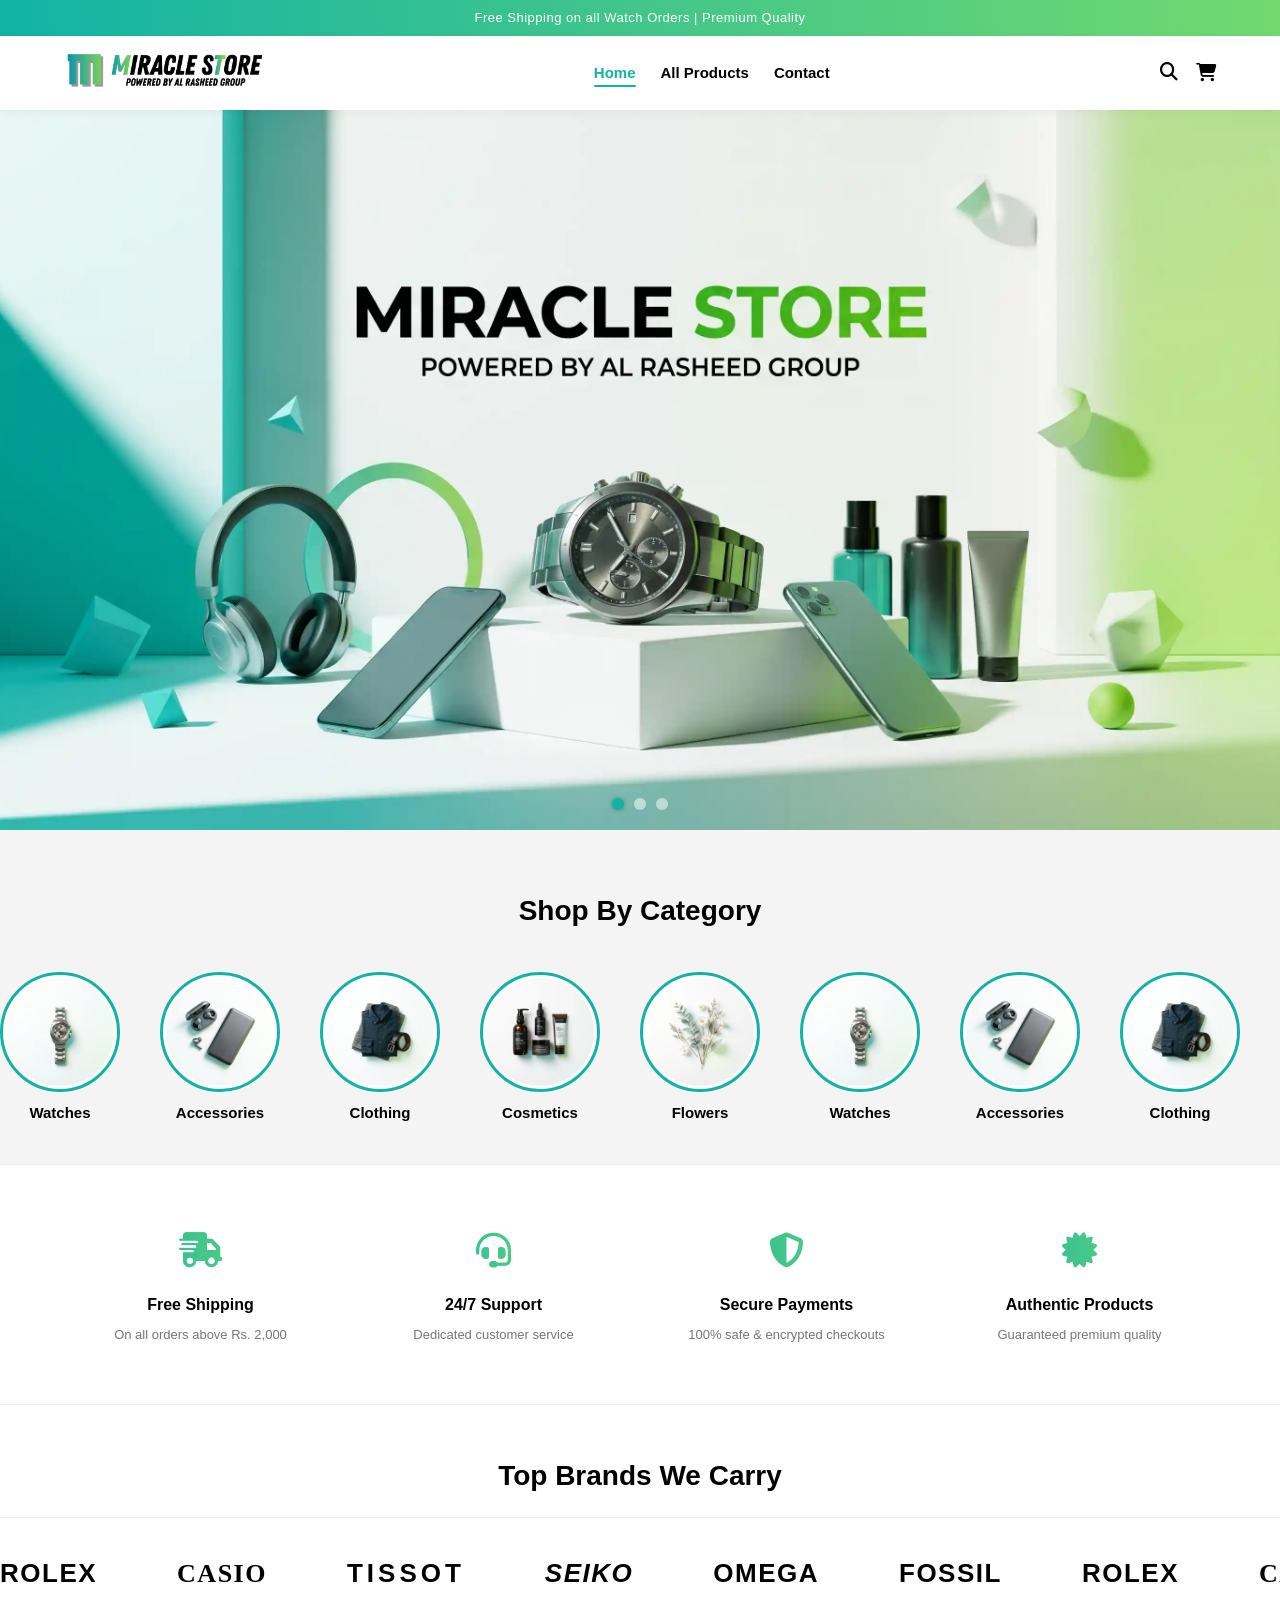
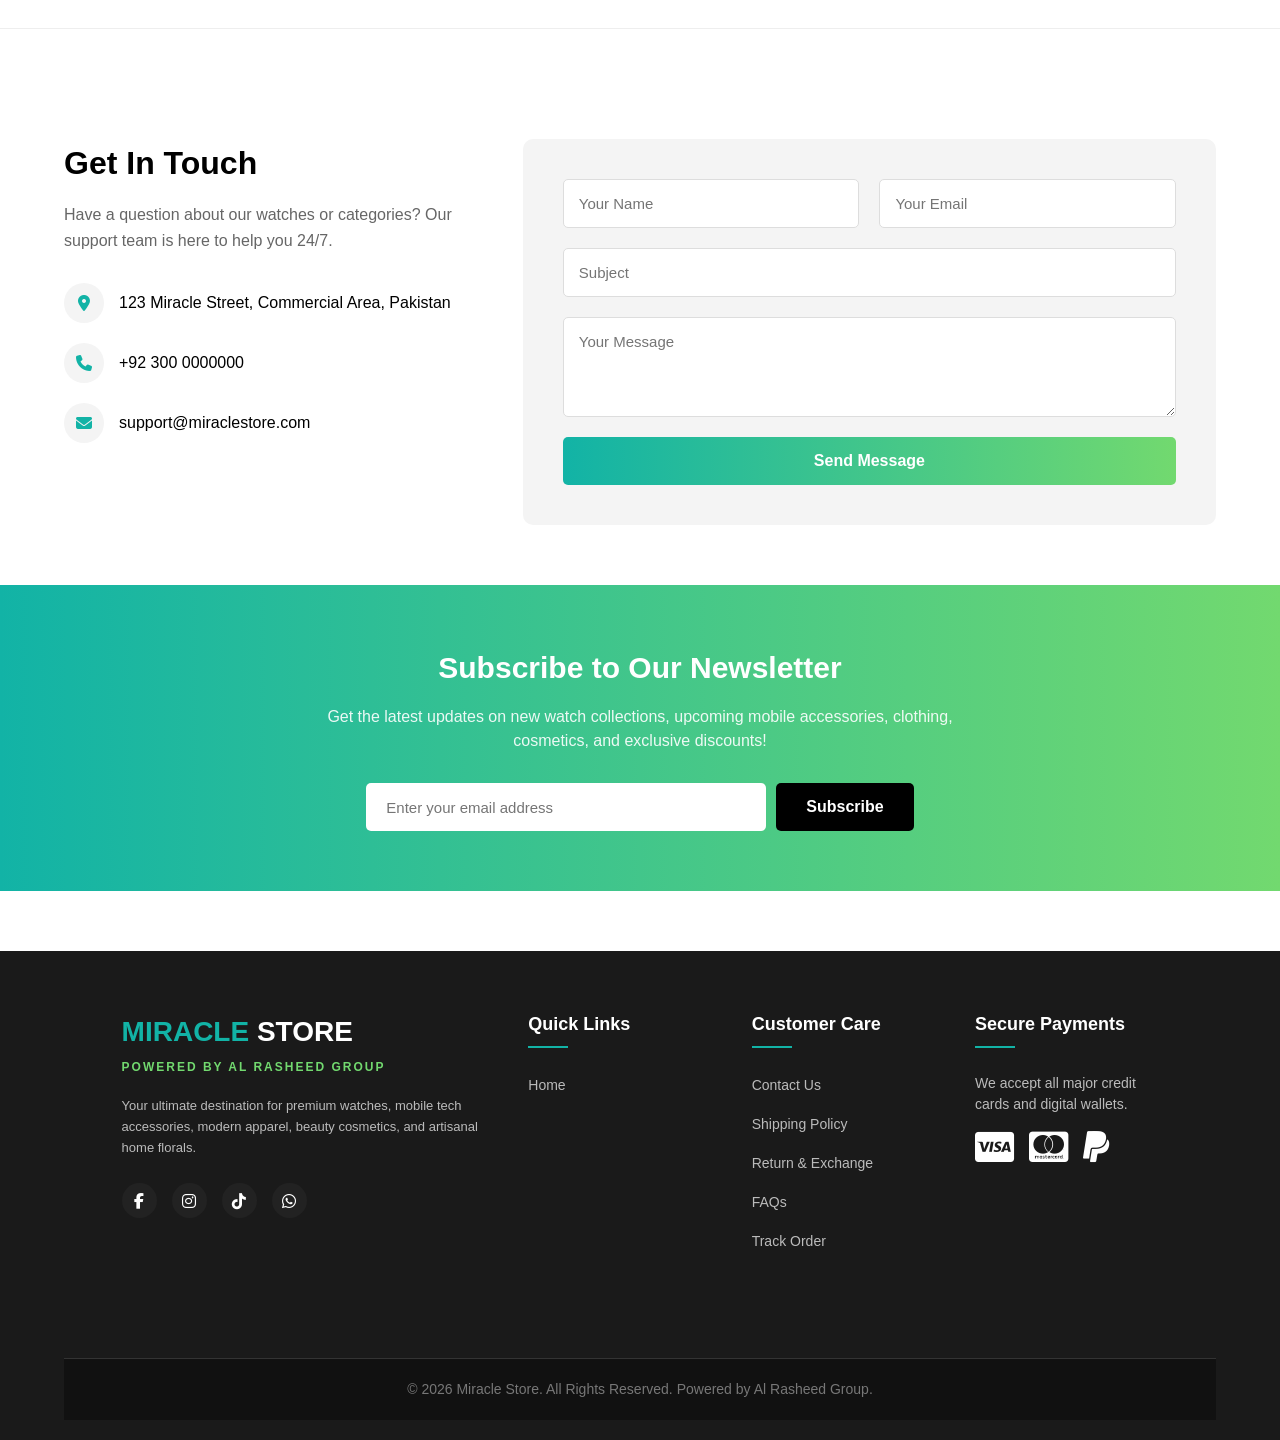
==== index.html @ 9f7359e3 "Add files via upload" ====
<!DOCTYPE html>
<html lang="en">

<head>
    <meta charset="UTF-8">
    <meta name="viewport" content="width=device-width, initial-scale=1.0">
    <title>Miracle Store - Home</title>
    <!-- FontAwesome for Icons -->
    <link rel="stylesheet" href="https://cdnjs.cloudflare.com/ajax/libs/font-awesome/6.4.0/css/all.min.css">
    <!-- Shared Styles -->
    <link rel="stylesheet" href="shared.css">

    <style>
        /* === CSS VARIABLES & RESET === */
        :root {
            --primary-teal: #12B3A6;
            --primary-lime: #72D96F;
            --black: #000000;
            --white: #FFFFFF;
            --light-grey: #f4f4f4;
        }

        * {
            margin: 0;
            padding: 0;
            box-sizing: border-box;
            font-family: 'Segoe UI', Tahoma, Geneva, Verdana, sans-serif;
        }

        html, body {
            background-color: var(--white);
            overflow-x: hidden;
            max-width: 100%;
            width: 100%;
        }

        /* === ANNOUNCEMENT BAR === */
        .announcement-bar {
            background: linear-gradient(90deg, var(--primary-teal), var(--primary-lime));
            color: var(--white);
            text-align: center;
            padding: 8px 15px;
            font-size: 13px;
            font-weight: 500;
            letter-spacing: 0.5px;
        }

        /* === HEADER === */
        header {
            display: flex;
            align-items: center;
            justify-content: space-between;
            padding: 15px 5%;
            background-color: var(--white);
            box-shadow: 0 2px 10px rgba(0, 0, 0, 0.05);
            position: sticky;
            top: 0;
            z-index: 1000;
        }

        .menu-btn {
            display: none;
            font-size: 20px;
            cursor: pointer;
            color: var(--black);
            background: none;
            border: none;
        }

        .logo-container img {
            height: 45px;
            /* Adjust height as needed */
            max-width: 100%;
            object-fit: contain;
        }

        .desktop-nav ul {
            display: flex;
            list-style: none;
            gap: 25px;
        }

        .desktop-nav a {
            text-decoration: none;
            color: var(--black);
            font-weight: 600;
            font-size: 15px;
            transition: color 0.3s ease;
        }

        .desktop-nav a:hover,
        .desktop-nav a.active {
            color: var(--primary-teal);
        }

        /* Dynamic Google Sheet Loader Styles */
        .category-section {
            display: none;
            /* Initially hide all category sections until products exist in Google Sheet */
        }

        .category-section.dyn-visible {
            display: block !important;
        }

        .dyn-nav-hidden {
            display: none !important;
        }

        .header-icons {
            display: flex;
            gap: 18px;
            font-size: 18px;
        }

        .header-icons i {
            cursor: pointer;
            transition: color 0.3s ease;
        }

        .header-icons i:hover {
            color: var(--primary-teal);
        }

        /* === SLIDING MOBILE MENU === */
        .mobile-menu-overlay {
            position: fixed;
            top: 0;
            left: 0;
            width: 100%;
            height: 100vh;
            background: rgba(0, 0, 0, 0.5);
            z-index: 1001;
            opacity: 0;
            visibility: hidden;
            pointer-events: none;
            transition: 0.3s ease;
        }

        .mobile-menu {
            position: fixed;
            top: 0;
            left: 0;
            transform: translateX(-105%);
            width: 280px;
            max-width: 85vw;
            height: 100vh;
            background: var(--white);
            z-index: 1002;
            padding: 20px;
            transition: transform 0.35s ease, visibility 0.35s;
            box-shadow: 2px 0 15px rgba(0, 0, 0, 0.1);
            visibility: hidden;
            pointer-events: none;
            overflow-y: auto;
        }

        .mobile-menu.active {
            transform: translateX(0);
            visibility: visible;
            pointer-events: auto;
        }

        .mobile-menu-overlay.active {
            opacity: 1;
            visibility: visible;
            pointer-events: auto;
        }

        .close-menu {
            text-align: right;
            font-size: 24px;
            cursor: pointer;
            margin-bottom: 30px;
            color: var(--black);
        }

        .mobile-nav ul {
            list-style: none;
        }

        .mobile-nav ul li {
            margin-bottom: 20px;
        }

        .mobile-nav ul li a {
            text-decoration: none;
            color: var(--black);
            font-size: 18px;
            font-weight: 500;
            display: block;
        }

        /* === HERO SECTION (16:9 Slider) === */
        .hero-section {
            width: 100%;
            aspect-ratio: 16 / 9;
            /* Ensures strict 16:9 ratio on all devices */
            position: relative;
            overflow: hidden;
        }

        .slider-track {
            display: flex;
            width: 300%;
            /* 3 banners = 300% */
            height: 100%;
            transition: transform 0.6s ease-in-out;
        }

        .slide {
            width: 33.333%;
            /* 100% / 3 */
            height: 100%;
        }

        .slide img {
            width: 100%;
            height: 100%;
            object-fit: cover;
            /* Prevents stretching */
        }

        /* Slider Indicators (Dots) */
        .slider-dots {
            position: absolute;
            bottom: 20px;
            left: 50%;
            transform: translateX(-50%);
            display: flex;
            gap: 10px;
        }

        .dot {
            width: 12px;
            height: 12px;
            background: rgba(255, 255, 255, 0.5);
            border-radius: 50%;
            cursor: pointer;
            transition: background 0.3s ease;
        }

        .dot.active {
            background: var(--primary-teal);
            box-shadow: 0 0 5px rgba(0, 0, 0, 0.3);
        }

        /* === RESPONSIVE DESIGN (MOBILE) === */
        @media (max-width: 768px) {
            .desktop-nav {
                display: none;
            }

            .menu-btn {
                display: block;
            }

            .header-icons {
                gap: 15px;
            }

            header {
                padding: 15px 20px;
            }

            .logo-container img {
                height: 35px;
                /* Smaller logo for mobile */
            }

            /* Hero slider dots adjusted for mobile */
            .slider-dots {
                bottom: 10px;
            }

            .dot {
                width: 8px;
                height: 8px;
            }
        }
    </style>
</head>

<body>

    <!-- ANNOUNCEMENT BAR -->
    <div class="announcement-bar">
        Free Shipping on all Watch Orders | Premium Quality
    </div>

    <!-- MAIN HEADER -->
    <header>
        <!-- Mobile Menu Button -->
        <button class="menu-btn" onclick="toggleMenu()">
            <i class="fa-solid fa-bars"></i>
        </button>

        <!-- Logo Area (Image Only) -->
        <div class="logo-container">
            <a href="index.html">
                <img src="media/logo.webp" fetchpriority="high" alt="Miracle Store Logo">
            </a>
        </div>

        <!-- Desktop Navigation -->
        <nav class="desktop-nav">
            <ul>
                <li><a href="index.html" class="active">Home</a></li>
                <li><a href="catalog.html">All Products</a></li>
                <li class="dyn-nav-hidden"><a href="#watches-section">Watches</a></li>
                <li class="dyn-nav-hidden"><a href="#accessories-section">Accessories</a></li>
                <li class="dyn-nav-hidden"><a href="#clothing-section">Clothing</a></li>
                <li class="dyn-nav-hidden"><a href="#cosmetics-section">Cosmetics</a></li>
                <li class="dyn-nav-hidden"><a href="#flowers-section">Flowers</a></li>
                <li><a href="#contact">Contact</a></li>
            </ul>
        </nav>

        <!-- Header Icons -->
        <div class="header-icons">
            <a href="catalog.html" title="Search Catalog"><i class="fa-solid fa-magnifying-glass"></i></a>
            <div class="header-cart-wrap" onclick="toggleCart()" title="Shopping Cart">
                <i class="fa-solid fa-cart-shopping"></i>
                <span class="cart-badge-count" id="headerCartCount" style="display:none;">0</span>
            </div>
        </div>
    </header>

    <!-- SLIDING MOBILE MENU -->
    <div class="mobile-menu-overlay" onclick="toggleMenu()"></div>
    <div class="mobile-menu">
        <div class="close-menu" onclick="toggleMenu()">
            <h4>Miracle Store</h4>
            <i class="fa-solid fa-xmark"></i>
        </div>
        <nav class="mobile-nav">
            <ul>
                <li><a href="index.html" onclick="toggleMenu()">Home</a></li>
                <li><a href="catalog.html" onclick="toggleMenu()">All Products</a></li>
                <li class="dyn-nav-hidden"><a href="#watches-section" onclick="toggleMenu()">Watches</a></li>
                <li class="dyn-nav-hidden"><a href="#accessories-section" onclick="toggleMenu()">Accessories</a></li>
                <li class="dyn-nav-hidden"><a href="#clothing-section" onclick="toggleMenu()">Clothing</a></li>
                <li class="dyn-nav-hidden"><a href="#cosmetics-section" onclick="toggleMenu()">Cosmetics</a></li>
                <li class="dyn-nav-hidden"><a href="#flowers-section" onclick="toggleMenu()">Flowers & Decor</a></li>
                <li><a href="#contact" onclick="toggleMenu()">Contact Us</a></li>
            </ul>
        </nav>
    </div>

    <!-- HERO SECTION (16:9 Slider) -->
    <section class="hero-section">
        <div class="slider-track" id="sliderTrack">
            <!-- Banner 1 -->
            <div class="slide">
                <img src="media/banner_1.webp" fetchpriority="high" alt="Premium Watches Banner 1">
            </div>
            <!-- Banner 2 -->
            <div class="slide">
                <img src="media/banner_2.webp" fetchpriority="high" alt="Luxury Watches Banner 2">
            </div>
            <!-- Banner 3 -->
            <div class="slide">
                <img src="media/banner_3.webp" fetchpriority="high" alt="Classic Watches Banner 3">
            </div>
        </div>

        <!-- Slider Navigation Dots -->
        <div class="slider-dots">
            <span class="dot active" onclick="goToSlide(0)"></span>
            <span class="dot" onclick="goToSlide(1)"></span>
            <span class="dot" onclick="goToSlide(2)"></span>
        </div>
    </section>

    <!-- JAVASCRIPT -->
    <script>
        // --- Mobile Sliding Menu Logic ---
        function toggleMenu() {
            const menu = document.querySelector('.mobile-menu');
            const overlay = document.querySelector('.mobile-menu-overlay');
            menu.classList.toggle('active');
            overlay.classList.toggle('active');
        }

        // --- Hero Slider Logic ---
        const track = document.getElementById('sliderTrack');
        const dots = document.querySelectorAll('.dot');
        let currentSlide = 0;
        const totalSlides = 3;

        function updateSlider() {
            // Move track
            track.style.transform = `translateX(-${currentSlide * 33.333}%)`;

            // Update dots
            dots.forEach(dot => dot.classList.remove('active'));
            dots[currentSlide].classList.add('active');
        }

        function nextSlide() {
            currentSlide = (currentSlide + 1) % totalSlides;
            updateSlider();
        }

        // Manual dot click
        function goToSlide(index) {
            currentSlide = index;
            updateSlider();
            resetTimer(); // Reset auto-slide timer if user clicks manually
        }

        // Auto sliding every 4 seconds
        let slideInterval = setInterval(nextSlide, 4000);

        function resetTimer() {
            clearInterval(slideInterval);
            slideInterval = setInterval(nextSlide, 4000);
        }
    </script>
    <!-- ==========================================
     PART 2: SLIDING CART, CATEGORIES & PRODUCTS
     (Paste this HTML directly below Part 1 Hero Section)
     ========================================== -->

    <!-- SLIDING CART DRAWER -->
    <div class="cart-overlay" id="cartOverlay" onclick="toggleCart()"></div>
    <div class="sliding-cart" id="slidingCart">
        <div class="cart-header">
            <div class="cart-header-title">
                <i class="fa-solid fa-bag-shopping" style="color:var(--primary-teal);"></i>
                <h3>Shopping Cart</h3>
                <span class="cart-count-pill" id="cartHeaderCount">0</span>
            </div>
            <i class="fa-solid fa-xmark close-cart" onclick="toggleCart()"></i>
        </div>
        <div class="cart-items" id="cartItemsContainer">
            <!-- Rendered dynamically via cart.js -->
        </div>
        <div class="cart-footer" id="cartFooter">
            <div class="cart-summary-box">
                <div class="cart-summary-row">
                    <span>Subtotal:</span>
                    <strong id="cartSubtotal">Rs. 0</strong>
                </div>
                <div class="cart-summary-row">
                    <span>Delivery Charges:</span>
                    <span id="cartDelivery">Rs. 300</span>
                </div>
                <div class="cart-summary-row cart-grand-total">
                    <span>Grand Total:</span>
                    <strong id="cartGrandTotal">Rs. 300</strong>
                </div>
            </div>
            <a href="checkout.html" class="checkout-btn" id="cartCheckoutBtn">
                <span>Proceed to Checkout</span>
                <i class="fa-solid fa-arrow-right"></i>
            </a>
            <button type="button" class="continue-shopping-btn" onclick="toggleCart()">Continue Shopping</button>
        </div>
    </div>

    <!-- SHOP BY CATEGORY (Looping Marquee) -->
    <section class="categories-section">
        <h2 class="section-title">Shop By Category</h2>
        <div class="marquee-container">
            <div class="marquee-track">
                <!-- Original Items -->
                <div class="category-item"
                    onclick="document.getElementById('watches-section').scrollIntoView({behavior: 'smooth'})">
                    <div class="cat-circle"><img src="media/cat_1.webp" fetchpriority="high" alt="Watches"></div>
                    <span>Watches</span>
                </div>
                <div class="category-item"
                    onclick="document.getElementById('accessories-section').scrollIntoView({behavior: 'smooth'})">
                    <div class="cat-circle"><img src="media/cat_2.webp" fetchpriority="high" alt="Mobile Accessories">
                    </div>
                    <span>Accessories</span>
                </div>
                <div class="category-item"
                    onclick="document.getElementById('clothing-section').scrollIntoView({behavior: 'smooth'})">
                    <div class="cat-circle"><img src="media/cat_3.webp" fetchpriority="high" alt="Women's Clothing">
                    </div>
                    <span>Clothing</span>
                </div>
                <div class="category-item"
                    onclick="document.getElementById('cosmetics-section').scrollIntoView({behavior: 'smooth'})">
                    <div class="cat-circle"><img src="media/cat_4.webp" fetchpriority="high" alt="Cosmetics"></div>
                    <span>Cosmetics</span>
                </div>
                <div class="category-item"
                    onclick="document.getElementById('flowers-section').scrollIntoView({behavior: 'smooth'})">
                    <div class="cat-circle"><img src="media/cat_5.webp" fetchpriority="high" alt="Artificial Flowers">
                    </div>
                    <span>Flowers</span>
                </div>

                <!-- Duplicated Items for Seamless Loop -->
                <div class="category-item"
                    onclick="document.getElementById('watches-section').scrollIntoView({behavior: 'smooth'})">
                    <div class="cat-circle"><img src="media/cat_1.webp" fetchpriority="high" alt="Watches"></div>
                    <span>Watches</span>
                </div>
                <div class="category-item"
                    onclick="document.getElementById('accessories-section').scrollIntoView({behavior: 'smooth'})">
                    <div class="cat-circle"><img src="media/cat_2.webp" fetchpriority="high" alt="Mobile Accessories">
                    </div>
                    <span>Accessories</span>
                </div>
                <div class="category-item"
                    onclick="document.getElementById('clothing-section').scrollIntoView({behavior: 'smooth'})">
                    <div class="cat-circle"><img src="media/cat_3.webp" fetchpriority="high" alt="Women's Clothing">
                    </div>
                    <span>Clothing</span>
                </div>
                <div class="category-item"
                    onclick="document.getElementById('cosmetics-section').scrollIntoView({behavior: 'smooth'})">
                    <div class="cat-circle"><img src="media/cat_4.webp" fetchpriority="high" alt="Cosmetics"></div>
                    <span>Cosmetics</span>
                </div>
                <div class="category-item"
                    onclick="document.getElementById('flowers-section').scrollIntoView({behavior: 'smooth'})">
                    <div class="cat-circle"><img src="media/cat_5.webp" fetchpriority="high" alt="Artificial Flowers">
                    </div>
                    <span>Flowers</span>
                </div>
            </div>
        </div>
    </section>

    <!-- ==========================================
     CATEGORY 1: WATCHES (NEW WATCHES ARRIVAL)
     ========================================== -->
    <section class="category-section" id="watches-section" data-category="watches">
        <div class="category-header">
            <h2 class="section-title">New Watches Arrival</h2>
            <p class="section-subtitle">Discover our handpicked collection of masterfully engineered luxury timepieces.
            </p>
        </div>
        <div class="product-grid" id="watches-grid">
            <!-- Dynamic products loaded from Google Sheet -->
        </div>

        <!-- View All Watches Button -->
        <div class="category-view-all">
            <a href="catalog.html?category=watches" class="view-all-btn">
                <span>View All Watches</span>
                <i class="fa-solid fa-arrow-right"></i>
            </a>
        </div>

        <!-- 50/50 ABOUT / PROMO SECTION - WATCHES -->
        <div class="promo-split">
            <div class="promo-image">
                <img src="media/promo.webp" alt="Elevate Your Style - Miracle Watches" loading="lazy">
            </div>
            <div class="promo-content">
                <span>Limited Edition Timepieces</span>
                <h2>Elevate Your Style with Miracle Watches</h2>
                <p>Discover our exclusive collection of luxury timepieces engineered for the modern gentleman. Built
                    with high-precision Japanese quartz movements, surgical 316L stainless steel, and scratch-resistant
                    sapphire mineral crystal, each watch seamlessly merges classic heritage with enduring distinction.
                </p>
                <button class="shop-now-btn"
                    onclick="document.getElementById('watches-section').scrollIntoView({behavior: 'smooth'})">Shop The
                    Watch Collection</button>
            </div>
        </div>
    </section>

    <!-- ==========================================
     CATEGORY 2: ACCESSORIES (NEW ACCESSORIES ARRIVAL)
     ========================================== -->
    <section class="category-section" id="accessories-section" data-category="accessories">
        <div class="category-header">
            <h2 class="section-title">New Accessories Arrival</h2>
            <p class="section-subtitle">Smart charging solutions, military-grade protection, and audio essentials for
                daily performance.</p>
        </div>
        <div class="product-grid" id="accessories-grid">
            <!-- Dynamic products loaded from Google Sheet -->
        </div>

        <!-- View All Accessories Button -->
        <div class="category-view-all">
            <a href="catalog.html?category=accessories" class="view-all-btn">
                <span>View All Accessories</span>
                <i class="fa-solid fa-arrow-right"></i>
            </a>
        </div>

        <!-- 50/50 ABOUT / PROMO SECTION - ACCESSORIES -->
        <div class="promo-split reverse">
            <div class="promo-image">
                <img src="media/about_2.webp" onerror="this.onerror=null; this.src='media/cat_2.webp';"
                    alt="Smart Tech & Mobile Accessories" loading="lazy">
            </div>
            <div class="promo-content">
                <span>Next-Gen Tech Essentials</span>
                <h2>Smart Gear Built for Daily Performance</h2>
                <p>Upgrade your digital lifestyle with our premium mobile accessories. From ultra-fast magnetic wireless
                    chargers and certified drop-tested phone cases to crystal-clear ANC earbuds, Miracle Store delivers
                    certified safety, intelligent power delivery, and ergonomic durability you can rely on every single
                    day.</p>
                <button class="shop-now-btn"
                    onclick="document.getElementById('accessories-section').scrollIntoView({behavior: 'smooth'})">Explore
                    Accessories</button>
            </div>
        </div>
    </section>

    <!-- ==========================================
     CATEGORY 3: CLOTHING (NEW CLOTHING ARRIVAL)
     ========================================== -->
    <section class="category-section" id="clothing-section" data-category="clothing">
        <div class="category-header">
            <h2 class="section-title">New Clothing Arrival</h2>
            <p class="section-subtitle">Luxury embroidered 3-piece unstitched collections, pure silk dupattas, and
                timeless eastern elegance.</p>
        </div>
        <div class="product-grid" id="clothing-grid">
            <!-- Dynamic products loaded from Google Sheet -->
        </div>

        <!-- View All Clothing Button -->
        <div class="category-view-all">
            <a href="catalog.html?category=clothing" class="view-all-btn">
                <span>View All Clothing</span>
                <i class="fa-solid fa-arrow-right"></i>
            </a>
        </div>

        <!-- 50/50 ABOUT / PROMO SECTION - CLOTHING -->
        <div class="promo-split">
            <div class="promo-image">
                <img src="media/about_3.webp" alt="Luxury Women's Eastern Wear" loading="lazy">
            </div>
            <div class="promo-content">
                <span>Luxury Women's Eastern Wear</span>
                <h2>Timeless Grace & Intricate Handcrafted Embroidery</h2>
                <p>Immerse yourself in sheer luxury with Miracle Store's exclusive women's eastern wear collection.
                    Featuring pure premium lawn, organza detailing, fine resham embroidery, and lustrous digital silk
                    dupattas, each ensemble is crafted to celebrate traditional grace with contemporary allure. Perfect
                    for festive celebrations, weddings, and formal gatherings.</p>
                <button class="shop-now-btn"
                    onclick="document.getElementById('clothing-section').scrollIntoView({behavior: 'smooth'})">Explore
                    Women's Collection</button>
            </div>
        </div>
    </section>

    <!-- ==========================================
     CATEGORY 4: COSMETICS (NEW COSMETICS ARRIVAL)
     ========================================== -->
    <section class="category-section" id="cosmetics-section" data-category="cosmetics">
        <div class="category-header">
            <h2 class="section-title">New Cosmetics Arrival</h2>
            <p class="section-subtitle">Dermatologically tested formulations, active botanical serums, and radiant
                beauty essentials.</p>
        </div>
        <div class="product-grid" id="cosmetics-grid">
            <!-- Dynamic products loaded from Google Sheet -->
        </div>

        <!-- View All Cosmetics Button -->
        <div class="category-view-all">
            <a href="catalog.html?category=cosmetics" class="view-all-btn">
                <span>View All Cosmetics</span>
                <i class="fa-solid fa-arrow-right"></i>
            </a>
        </div>

        <!-- 50/50 ABOUT / PROMO SECTION - COSMETICS -->
        <div class="promo-split reverse">
            <div class="promo-image">
                <img src="media/about_4.webp" onerror="this.onerror=null; this.src='media/cat_4.webp';"
                    alt="Radiant Skincare & Cosmetics" loading="lazy">
            </div>
            <div class="promo-content">
                <span>Dermatologist-Approved Formulas</span>
                <h2>Pure Radiance & Rejuvenating Skincare</h2>
                <p>Unveil your most luminous complexion with our botanical beauty and skincare formulations. Packed with
                    hyaluronic acid, active vitamin C serums, and deep hydrators, our paraben-free products nourish,
                    protect, and enhance your natural glow with weightless, all-day confidence.</p>
                <button class="shop-now-btn"
                    onclick="document.getElementById('cosmetics-section').scrollIntoView({behavior: 'smooth'})">Explore
                    Cosmetics</button>
            </div>
        </div>
    </section>

    <!-- ==========================================
     CATEGORY 5: FLOWERS & DECOR (NEW FLOWERS ARRIVAL)
     ========================================== -->
    <section class="category-section" id="flowers-section" data-category="flowers">
        <div class="category-header">
            <h2 class="section-title">New Flowers & Decor Arrival</h2>
            <p class="section-subtitle">Everlasting real-touch artificial floral arrangements and handcrafted artisanal
                home decor.</p>
        </div>
        <div class="product-grid" id="flowers-grid">
            <!-- Dynamic products loaded from Google Sheet -->
        </div>

        <!-- View All Flowers Button -->
        <div class="category-view-all">
            <a href="catalog.html?category=flowers" class="view-all-btn">
                <span>View All Flowers</span>
                <i class="fa-solid fa-arrow-right"></i>
            </a>
        </div>

        <!-- 50/50 ABOUT / PROMO SECTION - FLOWERS & DECOR -->
        <div class="promo-split">
            <div class="promo-image">
                <img src="media/about_5.jpg" onerror="this.onerror=null; this.src='media/cat_5.webp';"
                    alt="Artificial Flowers & Home Decor" loading="lazy">
            </div>
            <div class="promo-content">
                <span>Everlasting Botanical Accents</span>
                <h2>Timeless Floral Beauty for Living Spaces</h2>
                <p>Transform any room into an inviting sanctuary with Miracle Store's lifelike artificial floral
                    arrangements and artisan home decor. Crafted with real-touch silks and vibrant botanical gradients,
                    our blooms provide everlasting beauty with zero watering, no wilting, and hypoallergenic perfection
                    for homes and offices.</p>
                <button class="shop-now-btn"
                    onclick="document.getElementById('flowers-section').scrollIntoView({behavior: 'smooth'})">Explore
                    Home Florals</button>
            </div>
        </div>
    </section>

    <!-- ==========================================
     PART 2 CSS (Add this inside your <style> tag)
     ========================================== -->
    <style>
        /* Section Titles */
        .section-title {
            text-align: center;
            margin: 40px 0 20px;
            font-size: 28px;
            font-weight: 700;
            color: var(--black);
        }

        /* SLIDING CART DRAWER */
        .cart-overlay {
            position: fixed;
            top: 0;
            left: 0;
            width: 100%;
            height: 100vh;
            background: rgba(0, 0, 0, 0.5);
            z-index: 1999;
            opacity: 0;
            visibility: hidden;
            pointer-events: none;
            transition: 0.3s ease;
        }

        .cart-overlay.active {
            opacity: 1;
            visibility: visible;
            pointer-events: auto;
        }

        .sliding-cart {
            position: fixed;
            top: 0;
            right: 0;
            transform: translateX(105%);
            width: 380px;
            max-width: 90vw;
            height: 100vh;
            background: var(--white);
            z-index: 2000;
            box-shadow: -2px 0 15px rgba(0, 0, 0, 0.1);
            transition: transform 0.35s ease, visibility 0.35s;
            display: flex;
            flex-direction: column;
            visibility: hidden;
            pointer-events: none;
        }

        .sliding-cart.active {
            transform: translateX(0);
            visibility: visible;
            pointer-events: auto;
        }

        .cart-header {
            display: flex;
            justify-content: space-between;
            align-items: center;
            padding: 20px;
            border-bottom: 1px solid #eee;
        }

        .close-cart {
            font-size: 20px;
            cursor: pointer;
            color: var(--black);
        }

        .cart-items {
            flex: 1;
            padding: 20px;
            overflow-y: auto;
        }

        .cart-footer {
            padding: 20px;
            border-top: 1px solid #eee;
        }

        .checkout-btn {
            width: 100%;
            padding: 12px;
            background: linear-gradient(90deg, var(--primary-teal), var(--primary-lime));
            color: var(--white);
            border: none;
            font-size: 16px;
            font-weight: 600;
            cursor: pointer;
            border-radius: 5px;
        }

        /* Dynamic Cart Item styling */
        .cart-item-row {
            display: flex;
            align-items: center;
            gap: 15px;
            margin-bottom: 15px;
            border-bottom: 1px solid #f4f4f4;
            padding-bottom: 10px;
        }

        .cart-item-img {
            width: 60px;
            height: 60px;
            object-fit: cover;
            border-radius: 5px;
        }

        .cart-item-details h5 {
            font-size: 14px;
            margin-bottom: 5px;
        }

        .cart-item-details p {
            font-size: 14px;
            font-weight: bold;
            color: var(--primary-teal);
        }

        /* SHOP BY CATEGORY (Looping Marquee) */
        .categories-section {
            padding: 20px 0;
            background-color: var(--light-grey);
            overflow: hidden;
        }

        .marquee-container {
            width: 100%;
            overflow: hidden;
            white-space: nowrap;
            padding: 20px 0;
        }

        .marquee-track {
            display: inline-flex;
            gap: 40px;
            animation: scrollMarquee 15s linear infinite;
        }

        .marquee-container:hover .marquee-track {
            animation-play-state: paused;
        }

        .category-item {
            display: flex;
            flex-direction: column;
            align-items: center;
            cursor: pointer;
        }

        .cat-circle {
            width: 120px;
            height: 120px;
            border-radius: 50%;
            overflow: hidden;
            border: 3px solid var(--primary-teal);
            padding: 3px;
            background: var(--white);
            margin-bottom: 10px;
            transition: transform 0.3s;
        }

        .cat-circle img {
            width: 100%;
            height: 100%;
            object-fit: cover;
            border-radius: 50%;
        }

        .category-item:hover .cat-circle {
            transform: scale(1.05);
        }

        .category-item span {
            font-weight: 600;
            font-size: 15px;
            color: var(--black);
        }

        @keyframes scrollMarquee {
            0% {
                transform: translateX(0);
            }

            100% {
                transform: translateX(-50%);
            }

            /* Scrolls exactly half to loop perfectly */
        }

        /* CATEGORY SHOWCASE & PRODUCT GRID (4 on PC, 2 on Mobile) */
        .category-section,
        .featured-products {
            padding: 45px 5% 15px;
            background-color: var(--white);
        }

        .category-section:nth-of-type(even) {
            background-color: #fbfcfc;
        }

        .category-header {
            text-align: center;
            margin-bottom: 30px;
        }

        .category-header .section-title {
            margin: 0 0 10px 0;
            font-size: 28px;
            font-weight: 700;
            color: var(--black);
            position: relative;
            display: inline-block;
        }

        .category-header .section-title::after {
            content: '';
            display: block;
            width: 45px;
            height: 3px;
            background: linear-gradient(90deg, var(--primary-teal), var(--primary-lime));
            margin: 8px auto 0;
            border-radius: 2px;
        }

        .category-header .section-subtitle {
            font-size: 15px;
            color: #666;
            max-width: 650px;
            margin: 0 auto;
            line-height: 1.5;
        }

        .product-grid {
            display: grid;
            grid-template-columns: repeat(4, 1fr);
            gap: 20px;
        }

        .product-card {
            background: var(--white);
            border: 1px solid #eee;
            border-radius: 8px;
            overflow: hidden;
            transition: box-shadow 0.3s ease, transform 0.3s ease;
        }

        .product-card:hover {
            box-shadow: 0 5px 15px rgba(0, 0, 0, 0.1);
            transform: translateY(-3px);
        }

        .product-image {
            width: 100%;
            aspect-ratio: 1 / 1;
            overflow: hidden;
            background: #fdfdfd;
        }

        .product-image img {
            width: 100%;
            height: 100%;
            object-fit: cover;
            transition: transform 0.5s ease;
        }

        .product-card:hover .product-image img {
            transform: scale(1.08);
        }

        .product-info {
            padding: 15px;
            text-align: center;
        }

        .product-info h4 {
            font-size: 15px;
            margin-bottom: 8px;
            color: var(--black);
            white-space: nowrap;
            overflow: hidden;
            text-overflow: ellipsis;
        }

        .product-info .price {
            color: var(--primary-teal);
            font-weight: bold;
            margin-bottom: 15px;
            font-size: 15px;
        }

        .add-to-cart-btn {
            width: 100%;
            padding: 10px;
            background: linear-gradient(90deg, var(--primary-teal), var(--primary-lime));
            color: var(--white);
            border: none;
            border-radius: 5px;
            font-weight: 600;
            cursor: pointer;
            transition: opacity 0.3s;
        }

        .add-to-cart-btn:hover {
            opacity: 0.9;
        }

        /* VIEW ALL CATEGORY BUTTON */
        .category-view-all {
            display: flex;
            justify-content: center;
            margin: 30px 0 35px;
        }

        .view-all-btn {
            display: inline-flex;
            align-items: center;
            gap: 10px;
            padding: 12px 32px;
            border: 2px solid var(--primary-teal);
            background: var(--white);
            color: var(--primary-teal);
            font-size: 15px;
            font-weight: 600;
            border-radius: 30px;
            text-decoration: none;
            transition: all 0.3s ease;
            box-shadow: 0 2px 8px rgba(18, 179, 166, 0.1);
            cursor: pointer;
        }

        .view-all-btn:hover {
            background: linear-gradient(90deg, var(--primary-teal), var(--primary-lime));
            color: var(--white);
            border-color: transparent;
            transform: translateY(-2px);
            box-shadow: 0 6px 18px rgba(18, 179, 166, 0.3);
        }

        .view-all-btn i {
            transition: transform 0.3s ease;
        }

        .view-all-btn:hover i {
            transform: translateX(4px);
        }

        /* 50/50 PROMO SPLIT SECTION (ABOUT FOR CATEGORIES) */
        .promo-split {
            display: flex;
            align-items: stretch;
            background-color: var(--light-grey);
            margin: 35px 0 15px 0;
            border-radius: 12px;
            overflow: hidden;
            border: 1px solid #ebebeb;
            box-shadow: 0 4px 15px rgba(0, 0, 0, 0.03);
            transition: transform 0.3s ease, box-shadow 0.3s ease;
        }

        .promo-split:hover {
            box-shadow: 0 8px 25px rgba(0, 0, 0, 0.06);
        }

        .promo-split.reverse {
            flex-direction: row-reverse;
        }

        .promo-image {
            flex: 1;
            width: 50%;
            min-height: 380px;
            overflow: hidden;
            background: #000;
        }

        .promo-image img {
            width: 100%;
            height: 100%;
            object-fit: cover;
            display: block;
            transition: transform 0.6s ease;
        }

        .promo-split:hover .promo-image img {
            transform: scale(1.05);
        }

        .promo-content {
            flex: 1;
            padding: 45px 7%;
            display: flex;
            flex-direction: column;
            justify-content: center;
            background: #fafbfb;
        }

        .promo-content span {
            color: var(--primary-teal);
            font-weight: 700;
            font-size: 13px;
            text-transform: uppercase;
            letter-spacing: 1.5px;
            margin-bottom: 12px;
        }

        .promo-content h2 {
            font-size: 28px;
            color: var(--black);
            margin-bottom: 15px;
            line-height: 1.3;
        }

        .promo-content p {
            color: #555;
            font-size: 15px;
            line-height: 1.7;
            margin-bottom: 25px;
        }

        .shop-now-btn {
            align-self: flex-start;
            padding: 12px 30px;
            background: linear-gradient(90deg, var(--primary-teal), var(--primary-lime));
            color: var(--white);
            border: none;
            font-size: 15px;
            font-weight: 600;
            border-radius: 30px;
            cursor: pointer;
            transition: transform 0.3s ease, box-shadow 0.3s ease;
        }

        .shop-now-btn:hover {
            transform: translateY(-2px);
            box-shadow: 0 5px 15px rgba(18, 179, 166, 0.4);
        }

        /* RESPONSIVE (MOBILE ADJUSTMENTS) */
        @media (max-width: 900px) {

            .promo-split,
            .promo-split.reverse {
                flex-direction: column !important;
                margin: 25px 0 10px 0;
            }

            .promo-image {
                width: 100%;
                min-height: 250px;
                max-height: 320px;
            }

            .promo-content {
                padding: 30px 6%;
                text-align: center;
                align-items: center;
            }

            .promo-content h2 {
                font-size: 22px;
            }

            .promo-content p {
                font-size: 14px;
            }

            .shop-now-btn {
                align-self: center;
            }
        }

        @media (max-width: 768px) {
            .product-grid {
                grid-template-columns: repeat(2, 1fr);
                /* 2 in a row for mobile */
                gap: 10px;
            }

            .cat-circle {
                width: 80px;
                height: 80px;
            }

            .category-item span {
                font-size: 13px;
            }

            .sliding-cart {
                width: 300px;
                right: -300px;
            }

            .product-info h4 {
                font-size: 14px;
            }

            .product-info .price {
                font-size: 14px;
            }

            .add-to-cart-btn {
                font-size: 13px;
                padding: 8px;
            }

            .view-all-btn {
                font-size: 14px;
                padding: 10px 25px;
            }
        }
    </style>

    <!-- ==========================================
     PART 4: TRUST BADGES & BRAND MARQUEE
     (Paste this HTML directly below Part 3)
     ========================================== -->

    <!-- TRUST BADGES SECTION -->
    <section class="trust-badges">
        <div class="badge-container">
            <!-- Badge 1 -->
            <div class="badge-item">
                <div class="badge-icon">
                    <i class="fa-solid fa-truck-fast"></i>
                </div>
                <h4>Free Shipping</h4>
                <p>On all orders above Rs. 2,000</p>
            </div>
            <!-- Badge 2 -->
            <div class="badge-item">
                <div class="badge-icon">
                    <i class="fa-solid fa-headset"></i>
                </div>
                <h4>24/7 Support</h4>
                <p>Dedicated customer service</p>
            </div>
            <!-- Badge 3 -->
            <div class="badge-item">
                <div class="badge-icon">
                    <i class="fa-solid fa-shield-halved"></i>
                </div>
                <h4>Secure Payments</h4>
                <p>100% safe & encrypted checkouts</p>
            </div>
            <!-- Badge 4 -->
            <div class="badge-item">
                <div class="badge-icon">
                    <i class="fa-solid fa-certificate"></i>
                </div>
                <h4>Authentic Products</h4>
                <p>Guaranteed premium quality</p>
            </div>
        </div>
    </section>

    <!-- BRAND LOGOS MARQUEE (UPDATED) -->
    <section class="brand-marquee-section">
        <h2 class="section-title" style="margin-top: 0;">Top Brands We Carry</h2>
        <div class="brands-marquee-container">
            <div class="brands-track">
                <!-- Text-based logos for a sharp, premium demo look -->
                <div class="brand-logo">
                    <h3>ROLEX</h3>
                </div>
                <div class="brand-logo">
                    <h3 style="font-family: 'Times New Roman', serif;">CASIO</h3>
                </div>
                <div class="brand-logo">
                    <h3 style="letter-spacing: 4px;">TISSOT</h3>
                </div>
                <div class="brand-logo">
                    <h3 style="font-style: italic;">SEIKO</h3>
                </div>
                <div class="brand-logo">
                    <h3>OMEGA</h3>
                </div>
                <div class="brand-logo">
                    <h3 style="font-weight: 900;">FOSSIL</h3>
                </div>

                <!-- Duplicated for Infinite Loop -->
                <div class="brand-logo">
                    <h3>ROLEX</h3>
                </div>
                <div class="brand-logo">
                    <h3 style="font-family: 'Times New Roman', serif;">CASIO</h3>
                </div>
                <div class="brand-logo">
                    <h3 style="letter-spacing: 4px;">TISSOT</h3>
                </div>
                <div class="brand-logo">
                    <h3 style="font-style: italic;">SEIKO</h3>
                </div>
                <div class="brand-logo">
                    <h3>OMEGA</h3>
                </div>
                <div class="brand-logo">
                    <h3 style="font-weight: 900;">FOSSIL</h3>
                </div>
            </div>
        </div>
    </section>

    <!-- ==========================================
     PART 4 CSS (Add this inside your <style> tag)
     ========================================== -->
    <style>
        /* TRUST BADGES SECTION */
        .trust-badges {
            padding: 40px 5%;
            background-color: var(--white);
            border-top: 1px solid #eee;
            border-bottom: 1px solid #eee;
            margin-bottom: 50px;
        }

        .badge-container {
            display: grid;
            grid-template-columns: repeat(4, 1fr);
            gap: 20px;
            text-align: center;
        }

        .badge-item {
            padding: 20px;
            transition: transform 0.3s ease;
        }

        .badge-item:hover {
            transform: translateY(-5px);
        }

        .badge-icon {
            font-size: 35px;
            background: linear-gradient(90deg, var(--primary-teal), var(--primary-lime));
            -webkit-background-clip: text;
            -webkit-text-fill-color: transparent;
            margin-bottom: 15px;
        }

        .badge-item h4 {
            font-size: 16px;
            color: var(--black);
            margin-bottom: 8px;
        }

        .badge-item p {
            font-size: 13px;
            color: #777;
        }

        /* BRAND LOGOS MARQUEE CSS (UPDATED) */
        .brand-marquee-section {
            padding: 0 0 50px 0;
            background-color: var(--white);
            overflow: hidden;
        }

        .brands-marquee-container {
            width: 100%;
            overflow: hidden;
            white-space: nowrap;
            padding: 30px 0;
            background: var(--white);
            /* Changed to pure white for max contrast */
            border-top: 1px solid #eee;
            border-bottom: 1px solid #eee;
        }

        .brands-track {
            display: inline-flex;
            gap: 80px;
            align-items: center;
            animation: scrollBrands 20s linear infinite;
        }

        .brands-marquee-container:hover .brands-track {
            animation-play-state: paused;
        }

        .brand-logo {
            height: 50px;
            display: flex;
            align-items: center;
            justify-content: center;
        }

        .brand-logo h3 {
            font-size: 26px;
            color: var(--black);
            /* Solid black for sharp look */
            font-weight: 800;
            letter-spacing: 1.5px;
            margin: 0;
            transition: color 0.3s ease, transform 0.3s ease;
            cursor: pointer;
        }

        .brand-logo:hover h3 {
            color: var(--primary-teal);
            /* Highlights in theme color on hover */
            transform: scale(1.1);
        }

        @keyframes scrollBrands {
            0% {
                transform: translateX(0);
            }

            100% {
                transform: translateX(-50%);
            }
        }

        /* Mobile Adjustment for Marquee */
        @media (max-width: 500px) {
            .brand-logo h3 {
                font-size: 20px;
            }

            .brands-track {
                gap: 50px;
            }
        }

        /* RESPONSIVE (MOBILE ADJUSTMENTS) */
        @media (max-width: 900px) {
            .badge-container {
                grid-template-columns: repeat(2, 1fr);
                /* 2 items per row on tablet/large phones */
                gap: 15px;
            }
        }

        @media (max-width: 500px) {
            .badge-icon {
                font-size: 28px;
            }

            .badge-item h4 {
                font-size: 14px;
            }

            .brand-logo {
                height: 35px;
                /* Smaller logos on mobile */
            }

            .brands-track {
                gap: 40px;
            }
        }
    </style>
    <!-- ==========================================
     PART 5: CONTACT, NEWSLETTER & FOOTER
     (Paste this HTML directly below Part 4)
     ========================================== -->

    <!-- CONTACT US SECTION -->
    <section class="contact-section" id="contact">
        <div class="contact-container">
            <div class="contact-info">
                <h2>Get In Touch</h2>
                <p>Have a question about our watches or categories? Our support team is here to help you 24/7.</p>
                <div class="info-item">
                    <i class="fa-solid fa-location-dot"></i>
                    <span>123 Miracle Street, Commercial Area, Pakistan</span>
                </div>
                <div class="info-item">
                    <i class="fa-solid fa-phone"></i>
                    <span>+92 300 0000000</span>
                </div>
                <div class="info-item">
                    <i class="fa-solid fa-envelope"></i>
                    <span>support@miraclestore.com</span>
                </div>
            </div>
            <div class="contact-form-container">
                <form id="contactForm" onsubmit="submitForm(event)">
                    <div class="form-row">
                        <input type="text" placeholder="Your Name" required>
                        <input type="email" placeholder="Your Email" required>
                    </div>
                    <input type="text" placeholder="Subject" required>
                    <textarea rows="4" placeholder="Your Message" required></textarea>
                    <button type="submit" class="submit-btn">Send Message</button>
                </form>
            </div>
        </div>
    </section>

    <!-- NEWSLETTER SECTION -->
    <section class="newsletter-section">
        <div class="newsletter-content">
            <h2>Subscribe to Our Newsletter</h2>
            <p>Get the latest updates on new watch collections, upcoming mobile accessories, clothing, cosmetics, and
                exclusive discounts!</p>
            <form class="newsletter-form" onsubmit="submitNewsletter(event)">
                <input type="email" placeholder="Enter your email address" required>
                <button type="submit">Subscribe</button>
            </form>
        </div>
    </section>

    <!-- FOOTER SECTION -->
    <footer class="main-footer">
        <div class="footer-container">
            <!-- Footer Column 1: Brand Info -->
            <div class="footer-col">
                <!-- Using H2 for demo, you can replace with your white logo PNG -->
                <h2 class="footer-logo"><span style="color: var(--primary-teal);">MIRACLE</span> STORE</h2>
                <p class="powered-by">POWERED BY AL RASHEED GROUP</p>
                <p class="footer-desc">Your ultimate destination for premium watches, mobile tech accessories, modern
                    apparel, beauty cosmetics, and artisanal home florals.</p>
                <div class="social-icons">
                    <a href="#"><i class="fa-brands fa-facebook-f"></i></a>
                    <a href="#"><i class="fa-brands fa-instagram"></i></a>
                    <a href="#"><i class="fa-brands fa-tiktok"></i></a>
                    <a href="#"><i class="fa-brands fa-whatsapp"></i></a>
                </div>
            </div>

            <!-- Footer Column 2: Quick Links -->
            <div class="footer-col">
                <h3>Quick Links</h3>
                <ul>
                    <li><a href="#">Home</a></li>
                    <li class="dyn-nav-hidden"><a href="#watches-section">Watches</a></li>
                    <li class="dyn-nav-hidden"><a href="#accessories-section">Mobile Accessories</a></li>
                    <li class="dyn-nav-hidden"><a href="#clothing-section">Clothing</a></li>
                    <li class="dyn-nav-hidden"><a href="#cosmetics-section">Cosmetics</a></li>
                    <li class="dyn-nav-hidden"><a href="#flowers-section">Flowers & Decor</a></li>
                </ul>
            </div>

            <!-- Footer Column 3: Customer Care -->
            <div class="footer-col">
                <h3>Customer Care</h3>
                <ul>
                    <li><a href="#">Contact Us</a></li>
                    <li><a href="#">Shipping Policy</a></li>
                    <li><a href="#">Return & Exchange</a></li>
                    <li><a href="#">FAQs</a></li>
                    <li><a href="#">Track Order</a></li>
                </ul>
            </div>

            <!-- Footer Column 4: Payment Methods -->
            <div class="footer-col">
                <h3>Secure Payments</h3>
                <p style="color: #bbb; font-size: 14px; margin-bottom: 15px;">We accept all major credit cards and
                    digital wallets.</p>
                <div class="payment-icons">
                    <i class="fa-brands fa-cc-visa"></i>
                    <i class="fa-brands fa-cc-mastercard"></i>
                    <i class="fa-brands fa-paypal"></i>
                </div>
            </div>
        </div>

        <div class="footer-bottom">
            <p>&copy; 2026 Miracle Store. All Rights Reserved. Powered by Al Rasheed Group.</p>
        </div>
    </footer>

    <!-- ==========================================
     PART 5 CSS (Add this inside your <style> tag)
     ========================================== -->
    <style>
        /* CONTACT US SECTION */
        .contact-section {
            padding: 60px 5%;
            background-color: var(--white);
        }

        .contact-container {
            display: flex;
            gap: 50px;
            max-width: 1200px;
            margin: 0 auto;
        }

        .contact-info {
            flex: 1;
        }

        .contact-info h2 {
            font-size: 32px;
            margin-bottom: 15px;
            color: var(--black);
        }

        .contact-info p {
            color: #666;
            line-height: 1.6;
            margin-bottom: 30px;
        }

        .info-item {
            display: flex;
            align-items: center;
            gap: 15px;
            margin-bottom: 20px;
        }

        .info-item i {
            width: 40px;
            height: 40px;
            background: var(--light-grey);
            color: var(--primary-teal);
            border-radius: 50%;
            display: flex;
            justify-content: center;
            align-items: center;
            font-size: 16px;
        }

        .info-item span {
            font-weight: 500;
            color: var(--black);
        }

        .contact-form-container {
            flex: 1.5;
            background: var(--light-grey);
            padding: 40px;
            border-radius: 10px;
        }

        .contact-form-container form {
            display: flex;
            flex-direction: column;
            gap: 20px;
        }

        .form-row {
            display: flex;
            gap: 20px;
        }

        .contact-form-container input,
        .contact-form-container textarea {
            width: 100%;
            padding: 15px;
            border: 1px solid #ddd;
            border-radius: 5px;
            font-size: 15px;
            outline: none;
            transition: border 0.3s;
        }

        .contact-form-container input:focus,
        .contact-form-container textarea:focus {
            border-color: var(--primary-teal);
        }

        .submit-btn {
            padding: 15px;
            background: linear-gradient(90deg, var(--primary-teal), var(--primary-lime));
            color: var(--white);
            border: none;
            border-radius: 5px;
            font-size: 16px;
            font-weight: bold;
            cursor: pointer;
            transition: opacity 0.3s;
        }

        .submit-btn:hover {
            opacity: 0.9;
        }

        /* NEWSLETTER SECTION */
        .newsletter-section {
            background: linear-gradient(90deg, var(--primary-teal), var(--primary-lime));
            padding: 60px 5%;
            text-align: center;
            color: var(--white);
        }

        .newsletter-content {
            max-width: 700px;
            margin: 0 auto;
        }

        .newsletter-content h2 {
            font-size: 30px;
            margin-bottom: 15px;
        }

        .newsletter-content p {
            font-size: 16px;
            margin-bottom: 30px;
            opacity: 0.9;
        }

        .newsletter-form {
            display: flex;
            justify-content: center;
            gap: 10px;
        }

        .newsletter-form input {
            flex: 1;
            max-width: 400px;
            padding: 15px 20px;
            border: none;
            border-radius: 5px;
            font-size: 15px;
            outline: none;
        }

        .newsletter-form button {
            padding: 15px 30px;
            background: var(--black);
            color: var(--white);
            border: none;
            border-radius: 5px;
            font-size: 16px;
            font-weight: bold;
            cursor: pointer;
            transition: background 0.3s;
        }

        .newsletter-form button:hover {
            background: #333;
        }

        /* FOOTER SECTION */
        .main-footer {
            background-color: var(--black);
            color: var(--white);
            padding-top: 60px;
        }

        .footer-container {
            display: grid;
            grid-template-columns: 2fr 1fr 1fr 1fr;
            gap: 40px;
            padding: 0 5% 50px;
        }

        .footer-logo {
            font-size: 28px;
            margin-bottom: 5px;
        }

        .powered-by {
            font-size: 12px;
            letter-spacing: 2px;
            color: var(--primary-lime);
            margin-bottom: 20px;
            font-weight: bold;
        }

        .footer-desc {
            color: #bbb;
            line-height: 1.6;
            margin-bottom: 25px;
        }

        .social-icons {
            display: flex;
            gap: 15px;
        }

        .social-icons a {
            width: 35px;
            height: 35px;
            background: #222;
            color: var(--white);
            display: flex;
            justify-content: center;
            align-items: center;
            border-radius: 50%;
            text-decoration: none;
            transition: 0.3s;
        }

        .social-icons a:hover {
            background: var(--primary-teal);
        }

        .footer-col h3 {
            font-size: 18px;
            margin-bottom: 25px;
            position: relative;
            padding-bottom: 10px;
        }

        .footer-col h3::after {
            content: '';
            position: absolute;
            left: 0;
            bottom: 0;
            width: 40px;
            height: 2px;
            background: var(--primary-teal);
        }

        .footer-col ul {
            list-style: none;
        }

        .footer-col ul li {
            margin-bottom: 15px;
        }

        .footer-col ul li a {
            color: #bbb;
            text-decoration: none;
            transition: 0.3s;
        }

        .footer-col ul li a:hover {
            color: var(--primary-lime);
            padding-left: 5px;
        }

        .payment-icons {
            display: flex;
            gap: 15px;
            font-size: 35px;
            color: #fff;
        }

        .footer-bottom {
            background: #111;
            text-align: center;
            padding: 20px 5%;
            color: #777;
            font-size: 14px;
        }

        /* RESPONSIVE (MOBILE ADJUSTMENTS) */
        @media (max-width: 900px) {
            .contact-container {
                flex-direction: column;
            }

            .form-row {
                flex-direction: column;
                gap: 20px;
            }

            .footer-container {
                grid-template-columns: repeat(2, 1fr);
            }
        }

        @media (max-width: 600px) {
            .newsletter-form {
                flex-direction: column;
            }

            .newsletter-form input {
                max-width: 100%;
            }

            .footer-container {
                grid-template-columns: 1fr;
            }
        }
    </style>

    <!-- Scripts -->
    <script src="cart.js"></script>
    <script src="sheet-sync.js"></script>

    <script>
        // Contact Form
        function submitForm(event) {
            event.preventDefault();
            alert("Thank you! Your message has been sent to Miracle Store.");
            document.getElementById('contactForm').reset();
        }

        // Newsletter Subscription
        function submitNewsletter(event) {
            event.preventDefault();
            alert("Subscribed successfully! Welcome to Miracle Store.");
            event.target.reset();
        }

        // Hide/Show navigation links corresponding to a category
        function updateCategoryNavVisibility(categoryKey, isVisible) {
            const selector = `a[href="#${categoryKey}-section"], a[href*="category=${categoryKey}"]`;
            document.querySelectorAll(selector).forEach(link => {
                const li = link.closest('li') || link;
                if (!isVisible) {
                    li.classList.add('dyn-nav-hidden');
                } else {
                    li.classList.remove('dyn-nav-hidden');
                }
            });
        }

        // Load Products into Home Page Grids
        async function loadHomePageProducts() {
            try {
                const products = await fetchProductsFromSheet();
                const allCategories = ['watches', 'accessories', 'clothing', 'cosmetics', 'flowers'];

                allCategories.forEach(catKey => {
                    const sectionEl = document.getElementById(`${catKey}-section`);
                    const gridEl = document.getElementById(`${catKey}-grid`);

                    if (!sectionEl || !gridEl) return;

                    const catItems = products.filter(p => p.category === catKey);

                    if (catItems.length === 0) {
                        // Agar is category ka koi product Google Sheet mein nahi hai to pura section aur nav link hide ho jaye
                        sectionEl.classList.remove('dyn-visible');
                        updateCategoryNavVisibility(catKey, false);
                    } else {
                        // Sirf top 4 newest products display hon
                        const top4 = catItems.slice(0, 4);
                        gridEl.innerHTML = top4.map(p => createProductCardHtml(p)).join('');
                        sectionEl.classList.add('dyn-visible');
                        updateCategoryNavVisibility(catKey, true);
                    }
                });

                console.log('✅ Miracle Store Home Page products loaded:', products.length);

            } catch (err) {
                console.warn('⚠️ Miracle Store Home Page product loader error:', err);
            }
        }

        document.addEventListener('DOMContentLoaded', loadHomePageProducts);
    </script>
</body>

</html>
---- shared.css ----
/* =========================================================
   MIRACLE STORE - UNIFIED SHARED STYLES
   ========================================================= */

:root {
    --primary-teal: #12B3A6;
    --primary-teal-dark: #0e8c82;
    --primary-lime: #72D96F;
    --black: #111111;
    --dark-grey: #333333;
    --text-muted: #6b7280;
    --white: #FFFFFF;
    --light-grey: #f8f9fa;
    --border-color: #e5e7eb;
    --danger-red: #ef4444;
    --success-green: #10b981;
    --shadow-sm: 0 1px 3px rgba(0,0,0,0.08);
    --shadow-md: 0 4px 12px rgba(0,0,0,0.08);
    --shadow-lg: 0 10px 25px rgba(0,0,0,0.12);
    --transition: all 0.25s ease-in-out;
}

*, *::before, *::after {
    margin: 0;
    padding: 0;
    box-sizing: border-box;
}

html {
    overflow-x: hidden;
    max-width: 100%;
    width: 100%;
    -webkit-text-size-adjust: 100%;
}

body {
    background-color: var(--white);
    color: var(--dark-grey);
    overflow-x: hidden;
    max-width: 100%;
    width: 100%;
    position: relative;
    line-height: 1.5;
    font-family: 'Segoe UI', Tahoma, Geneva, Verdana, sans-serif;
}

a {
    text-decoration: none;
    color: inherit;
}

img {
    max-width: 100%;
    height: auto;
    display: block;
}

/* === ANNOUNCEMENT BAR === */
.announcement-bar {
    background: linear-gradient(90deg, var(--primary-teal), var(--primary-lime));
    color: var(--white);
    text-align: center;
    padding: 9px 15px;
    font-size: 13px;
    font-weight: 600;
    letter-spacing: 0.5px;
    width: 100%;
    max-width: 100%;
    box-sizing: border-box;
    word-break: break-word;
}

/* === MAIN HEADER === */
header.main-header {
    display: flex;
    align-items: center;
    justify-content: space-between;
    padding: 14px 5%;
    background-color: var(--white);
    box-shadow: 0 2px 10px rgba(0, 0, 0, 0.05);
    position: sticky;
    top: 0;
    z-index: 1000;
    width: 100%;
    max-width: 100%;
    box-sizing: border-box;
}

.menu-btn {
    display: none;
    font-size: 22px;
    cursor: pointer;
    color: var(--black);
    background: none;
    border: none;
    padding: 6px;
}

.logo-container {
    display: flex;
    align-items: center;
}

.logo-container img {
    height: 44px;
    max-height: 44px;
    max-width: 220px;
    object-fit: contain;
}

.desktop-nav ul {
    display: flex;
    list-style: none;
    gap: 24px;
    align-items: center;
}

.desktop-nav a {
    text-decoration: none;
    color: var(--black);
    font-weight: 600;
    font-size: 14px;
    transition: var(--transition);
    position: relative;
    padding: 6px 0;
}

.desktop-nav a:hover,
.desktop-nav a.active {
    color: var(--primary-teal);
}

.desktop-nav a.active::after {
    content: '';
    position: absolute;
    bottom: 0;
    left: 0;
    width: 100%;
    height: 2px;
    background: var(--primary-teal);
    border-radius: 2px;
}

.header-icons {
    display: flex;
    align-items: center;
    gap: 18px;
    font-size: 18px;
}

.header-icons a,
.header-icons i {
    cursor: pointer;
    color: var(--black);
    transition: var(--transition);
}

.header-icons a:hover,
.header-icons i:hover {
    color: var(--primary-teal);
}

.header-cart-wrap {
    position: relative;
    cursor: pointer;
    display: inline-flex;
    align-items: center;
}

.cart-badge-count {
    position: absolute;
    top: -8px;
    right: -10px;
    background: var(--primary-teal);
    color: var(--white);
    font-size: 11px;
    font-weight: 700;
    min-width: 18px;
    height: 18px;
    line-height: 18px;
    border-radius: 50%;
    text-align: center;
    padding: 0 4px;
    box-shadow: 0 2px 5px rgba(18, 179, 166, 0.4);
}

/* === MOBILE SLIDING MENU (ZERO OVERFLOW via transform + visibility) === */
.mobile-menu-overlay {
    position: fixed;
    top: 0;
    left: 0;
    width: 100%;
    height: 100vh;
    background: rgba(0, 0, 0, 0.5);
    z-index: 1001;
    opacity: 0;
    visibility: hidden;
    pointer-events: none;
    transition: var(--transition);
}

.mobile-menu {
    position: fixed;
    top: 0;
    left: 0;
    width: 280px;
    max-width: 85vw;
    height: 100vh;
    background: var(--white);
    z-index: 1002;
    padding: 24px 20px;
    transform: translateX(-105%);
    visibility: hidden;
    pointer-events: none;
    transition: transform 0.35s ease, visibility 0.35s;
    box-shadow: 2px 0 15px rgba(0, 0, 0, 0.1);
    overflow-y: auto;
}

.mobile-menu.active {
    transform: translateX(0);
    visibility: visible;
    pointer-events: auto;
}

.mobile-menu-overlay.active {
    opacity: 1;
    visibility: visible;
    pointer-events: auto;
}

.close-menu {
    display: flex;
    justify-content: space-between;
    align-items: center;
    margin-bottom: 25px;
    padding-bottom: 15px;
    border-bottom: 1px solid var(--border-color);
}

.close-menu h4 {
    font-size: 16px;
    color: var(--black);
}

.close-menu i {
    font-size: 20px;
    cursor: pointer;
    color: var(--text-muted);
}

.mobile-nav ul {
    list-style: none;
}

.mobile-nav ul li {
    margin-bottom: 14px;
}

.mobile-nav ul li a {
    text-decoration: none;
    color: var(--black);
    font-size: 16px;
    font-weight: 600;
    display: block;
    padding: 8px 10px;
    border-radius: 6px;
    transition: var(--transition);
}

.mobile-nav ul li a:hover,
.mobile-nav ul li a.active {
    background: rgba(18, 179, 166, 0.08);
    color: var(--primary-teal);
}

/* === SLIDING CART DRAWER (ZERO OVERFLOW via transform + visibility) === */
.cart-overlay {
    position: fixed;
    top: 0;
    left: 0;
    width: 100%;
    height: 100vh;
    background: rgba(0, 0, 0, 0.5);
    z-index: 2000;
    opacity: 0;
    visibility: hidden;
    pointer-events: none;
    transition: var(--transition);
}

.cart-overlay.active {
    opacity: 1;
    visibility: visible;
    pointer-events: auto;
}

.sliding-cart {
    position: fixed;
    top: 0;
    right: 0;
    width: 360px;
    max-width: 88vw;
    height: 100vh;
    background: var(--white);
    z-index: 2001;
    box-shadow: -4px 0 25px rgba(0, 0, 0, 0.15);
    transform: translateX(105%);
    visibility: hidden;
    pointer-events: none;
    transition: transform 0.35s cubic-bezier(0.16, 1, 0.3, 1), visibility 0.35s;
    display: flex;
    flex-direction: column;
}

.sliding-cart.active {
    transform: translateX(0);
    visibility: visible;
    pointer-events: auto;
}

.cart-header {
    display: flex;
    justify-content: space-between;
    align-items: center;
    padding: 18px 20px;
    border-bottom: 1px solid var(--border-color);
    background: #fafafa;
}

.cart-header-title {
    display: flex;
    align-items: center;
    gap: 10px;
}

.cart-header-title h3 {
    font-size: 17px;
    font-weight: 700;
    color: var(--black);
}

.cart-count-pill {
    background: var(--primary-teal);
    color: var(--white);
    font-size: 11px;
    font-weight: 700;
    padding: 2px 8px;
    border-radius: 12px;
}

.close-cart {
    font-size: 20px;
    cursor: pointer;
    color: #666;
    transition: var(--transition);
}

.close-cart:hover {
    color: var(--danger-red);
}

.cart-items {
    flex: 1;
    padding: 16px 20px;
    overflow-y: auto;
}

.empty-cart-state {
    text-align: center;
    padding: 40px 10px;
    color: var(--text-muted);
}

.empty-cart-state i {
    font-size: 50px;
    color: #d1d5db;
    margin-bottom: 15px;
}

.empty-cart-state h4 {
    font-size: 16px;
    color: var(--dark-grey);
    margin-bottom: 6px;
}

.empty-cart-state p {
    font-size: 13px;
    margin-bottom: 20px;
}

.start-shopping-btn {
    display: inline-block;
    padding: 10px 22px;
    background: var(--primary-teal);
    color: var(--white);
    border-radius: 6px;
    font-size: 13px;
    font-weight: 600;
    transition: var(--transition);
}

.start-shopping-btn:hover {
    background: var(--primary-teal-dark);
}

/* Cart Item Row */
.cart-item-row {
    display: flex;
    align-items: center;
    gap: 12px;
    padding: 12px 0;
    border-bottom: 1px solid #f1f2f4;
    position: relative;
}

.cart-item-img {
    width: 65px;
    height: 65px;
    object-fit: cover;
    border-radius: 6px;
    background: #f3f4f6;
    border: 1px solid #eee;
    flex-shrink: 0;
}

.cart-item-details {
    flex: 1;
    min-width: 0;
}

.cart-item-title {
    font-size: 13px;
    font-weight: 600;
    color: var(--black);
    margin-bottom: 4px;
    white-space: nowrap;
    overflow: hidden;
    text-overflow: ellipsis;
}

.cart-item-unit-price {
    font-size: 12px;
    color: var(--text-muted);
    margin-bottom: 6px;
}

.cart-item-controls {
    display: flex;
    align-items: center;
    justify-content: space-between;
    gap: 10px;
}

.qty-control-box {
    display: inline-flex;
    align-items: center;
    border: 1px solid #d1d5db;
    border-radius: 4px;
    background: #fafafa;
    overflow: hidden;
}

.qty-btn {
    width: 26px;
    height: 26px;
    border: none;
    background: transparent;
    cursor: pointer;
    font-size: 14px;
    font-weight: bold;
    color: var(--dark-grey);
    display: flex;
    align-items: center;
    justify-content: center;
    transition: var(--transition);
}

.qty-btn:hover {
    background: #e5e7eb;
    color: var(--black);
}

.qty-number {
    width: 28px;
    text-align: center;
    font-size: 12px;
    font-weight: 600;
    color: var(--black);
}

.item-subtotal {
    font-size: 13px;
    font-weight: 700;
    color: var(--primary-teal);
}

.cart-delete-btn {
    background: none;
    border: none;
    color: #9ca3af;
    font-size: 14px;
    cursor: pointer;
    padding: 6px;
    transition: var(--transition);
    align-self: flex-start;
}

.cart-delete-btn:hover {
    color: var(--danger-red);
}

/* Cart Footer */
.cart-footer {
    padding: 16px 20px;
    border-top: 1px solid var(--border-color);
    background: #fafafa;
}

.cart-summary-box {
    margin-bottom: 15px;
}

.cart-summary-row {
    display: flex;
    justify-content: space-between;
    font-size: 13px;
    color: #4b5563;
    margin-bottom: 6px;
}

.cart-summary-row strong {
    color: var(--black);
}

.cart-grand-total {
    border-top: 1px dashed #d1d5db;
    padding-top: 8px;
    margin-top: 8px;
    font-size: 15px;
    font-weight: 700;
    color: var(--black);
}

.cart-grand-total strong {
    color: var(--primary-teal);
    font-size: 17px;
}

.checkout-btn {
    display: flex;
    align-items: center;
    justify-content: center;
    gap: 8px;
    width: 100%;
    padding: 13px;
    background: var(--primary-teal);
    color: var(--white);
    border: none;
    border-radius: 6px;
    font-size: 14px;
    font-weight: 700;
    cursor: pointer;
    transition: var(--transition);
    text-align: center;
}

.checkout-btn:hover {
    background: var(--primary-teal-dark);
}

.continue-shopping-btn {
    width: 100%;
    padding: 10px;
    background: transparent;
    border: 1px solid #d1d5db;
    border-radius: 6px;
    font-size: 12px;
    font-weight: 600;
    color: var(--dark-grey);
    cursor: pointer;
    margin-top: 8px;
    transition: var(--transition);
}

.continue-shopping-btn:hover {
    background: #f3f4f6;
    color: var(--black);
}

/* === UNIVERSAL PRODUCT CARD === */
.product-card {
    background: var(--white);
    border-radius: 10px;
    overflow: hidden;
    box-shadow: 0 2px 10px rgba(0, 0, 0, 0.05);
    transition: var(--transition);
    border: 1px solid var(--border-color);
    display: flex;
    flex-direction: column;
    position: relative;
    width: 100%;
    box-sizing: border-box;
}

.product-card:hover {
    transform: translateY(-4px);
    box-shadow: var(--shadow-md);
}

.product-image-wrap {
    width: 100%;
    padding-top: 100%; /* 1:1 Aspect Ratio */
    position: relative;
    background: #f9f9f9;
    overflow: hidden;
    cursor: pointer;
}

.product-image-wrap img {
    position: absolute;
    top: 0;
    left: 0;
    width: 100%;
    height: 100%;
    object-fit: cover;
    transition: transform 0.4s ease;
}

.product-card:hover .product-image-wrap img {
    transform: scale(1.05);
}

.product-badge-tag {
    position: absolute;
    top: 8px;
    left: 8px;
    padding: 3px 8px;
    font-size: 10px;
    font-weight: 700;
    text-transform: uppercase;
    letter-spacing: 0.4px;
    border-radius: 4px;
    z-index: 2;
}

.product-badge-tag.stock-in {
    background: rgba(16, 185, 129, 0.9);
    color: var(--white);
}

.product-badge-tag.stock-out {
    background: rgba(239, 68, 68, 0.9);
    color: var(--white);
}

.product-badge-tag.discount-tag {
    left: auto;
    right: 8px;
    background: #ef4444;
    color: var(--white);
}

.product-info {
    padding: 14px;
    display: flex;
    flex-direction: column;
    flex: 1;
    box-sizing: border-box;
}

.product-category-label {
    font-size: 11px;
    text-transform: uppercase;
    font-weight: 700;
    color: var(--primary-teal);
    letter-spacing: 0.5px;
    margin-bottom: 4px;
}

.product-info h4 {
    font-size: 14px;
    font-weight: 600;
    color: var(--black);
    margin-bottom: 6px;
    line-height: 1.35;
    cursor: pointer;
    transition: var(--transition);
    display: -webkit-box;
    -webkit-line-clamp: 2;
    -webkit-box-orient: vertical;
    overflow: hidden;
    height: 38px;
}

.product-info h4:hover {
    color: var(--primary-teal);
}

/* Dual Price Styling */
.product-price-box {
    display: flex;
    align-items: center;
    gap: 8px;
    flex-wrap: wrap;
    margin-bottom: 12px;
}

.price-sale {
    font-size: 16px;
    font-weight: 700;
    color: var(--black);
}

.price-regular-cut {
    font-size: 12px;
    color: #9ca3af;
    text-decoration: line-through;
    font-weight: 500;
}

.product-actions-wrap {
    margin-top: auto;
    width: 100%;
}

/* Full Width Add to Cart Button (No Eye Icon) */
.add-to-cart-btn {
    width: 100%;
    padding: 11px 14px;
    background: linear-gradient(135deg, var(--primary-teal), var(--primary-lime));
    color: var(--white);
    border: none;
    border-radius: 6px;
    font-size: 13px;
    font-weight: 700;
    cursor: pointer;
    transition: var(--transition);
    display: flex;
    align-items: center;
    justify-content: center;
    gap: 6px;
    box-sizing: border-box;
}

.add-to-cart-btn:hover {
    opacity: 0.92;
    transform: translateY(-1px);
}

.add-to-cart-btn:disabled,
.add-to-cart-btn.btn-disabled {
    background: #d1d5db !important;
    color: #6b7280 !important;
    cursor: not-allowed;
    transform: none;
}

/* === TOAST NOTIFICATION === */
.miracle-toast {
    position: fixed;
    bottom: 25px;
    right: 25px;
    background: var(--black);
    color: var(--white);
    padding: 12px 20px;
    border-radius: 8px;
    font-size: 13px;
    font-weight: 600;
    display: flex;
    align-items: center;
    gap: 10px;
    z-index: 9999;
    box-shadow: 0 4px 15px rgba(0,0,0,0.2);
    transform: translateY(100px);
    opacity: 0;
    transition: all 0.3s cubic-bezier(0.16, 1, 0.3, 1);
    max-width: 90vw;
}

.miracle-toast.active {
    transform: translateY(0);
    opacity: 1;
}

.miracle-toast i {
    color: var(--primary-lime);
    font-size: 16px;
}

/* === MAIN FOOTER === */
footer.main-footer {
    background-color: #1a1a1a;
    color: var(--white);
    padding: 60px 5% 20px;
    margin-top: 60px;
    width: 100%;
    max-width: 100%;
    overflow-x: hidden;
    box-sizing: border-box;
}

.footer-container {
    display: grid;
    grid-template-columns: 2fr 1fr 1fr 1fr;
    gap: 40px;
    margin-bottom: 40px;
    max-width: 1300px;
    margin-left: auto;
    margin-right: auto;
}

.footer-col h3 {
    font-size: 17px;
    margin-bottom: 20px;
    color: var(--white);
    position: relative;
    padding-bottom: 8px;
}

.footer-col h3::after {
    content: '';
    position: absolute;
    bottom: 0;
    left: 0;
    width: 35px;
    height: 2px;
    background-color: var(--primary-teal);
}

.footer-logo {
    font-size: 24px;
    margin-bottom: 5px;
    font-weight: bold;
}

.powered-by {
    font-size: 11px;
    color: var(--primary-lime);
    letter-spacing: 1px;
    margin-bottom: 15px;
    font-weight: 600;
}

.footer-desc {
    color: #bbb;
    font-size: 13px;
    line-height: 1.6;
    margin-bottom: 20px;
}

.social-icons {
    display: flex;
    gap: 12px;
}

.social-icons a {
    width: 36px;
    height: 36px;
    background: #2a2a2a;
    color: var(--white);
    display: flex;
    align-items: center;
    justify-content: center;
    border-radius: 50%;
    transition: var(--transition);
}

.social-icons a:hover {
    background: var(--primary-teal);
    transform: translateY(-2px);
}

.footer-col ul {
    list-style: none;
}

.footer-col ul li {
    margin-bottom: 10px;
}

.footer-col ul li a {
    color: #bbb;
    font-size: 14px;
    transition: var(--transition);
}

.footer-col ul li a:hover {
    color: var(--primary-teal);
    padding-left: 4px;
}

.payment-icons {
    display: flex;
    gap: 15px;
    font-size: 28px;
    color: #bbb;
}

.footer-bottom {
    text-align: center;
    border-top: 1px solid #333;
    padding-top: 20px;
    font-size: 13px;
    color: #888;
}

/* === UNIVERSAL MOBILE RESPONSIVE RULES === */
@media (max-width: 992px) {
    .footer-container {
        grid-template-columns: 1fr 1fr;
    }
}

@media (max-width: 768px) {
    .desktop-nav {
        display: none;
    }

    .menu-btn {
        display: block;
    }

    header.main-header {
        padding: 10px 14px;
    }

    .logo-container img {
        height: 34px;
        max-width: 140px;
    }

    .header-icons {
        gap: 12px;
        font-size: 16px;
    }

    .announcement-bar {
        font-size: 11px;
        padding: 7px 10px;
    }

    .sliding-cart {
        width: 310px;
    }

    .footer-container {
        grid-template-columns: 1fr;
        gap: 30px;
    }

    /* Product card mobile sizing (2 per row compact) */
    .product-info {
        padding: 10px 8px;
    }

    .product-category-label {
        font-size: 10px;
    }

    .product-info h4 {
        font-size: 12px;
        height: 32px;
        margin-bottom: 4px;
    }

    .product-price-box {
        gap: 5px;
        margin-bottom: 8px;
    }

    .price-sale {
        font-size: 13px;
    }

    .price-regular-cut {
        font-size: 11px;
    }

    .add-to-cart-btn {
        padding: 8px 6px;
        font-size: 11px;
        gap: 4px;
    }

    .product-badge-tag {
        font-size: 9px;
        padding: 2px 6px;
    }
}
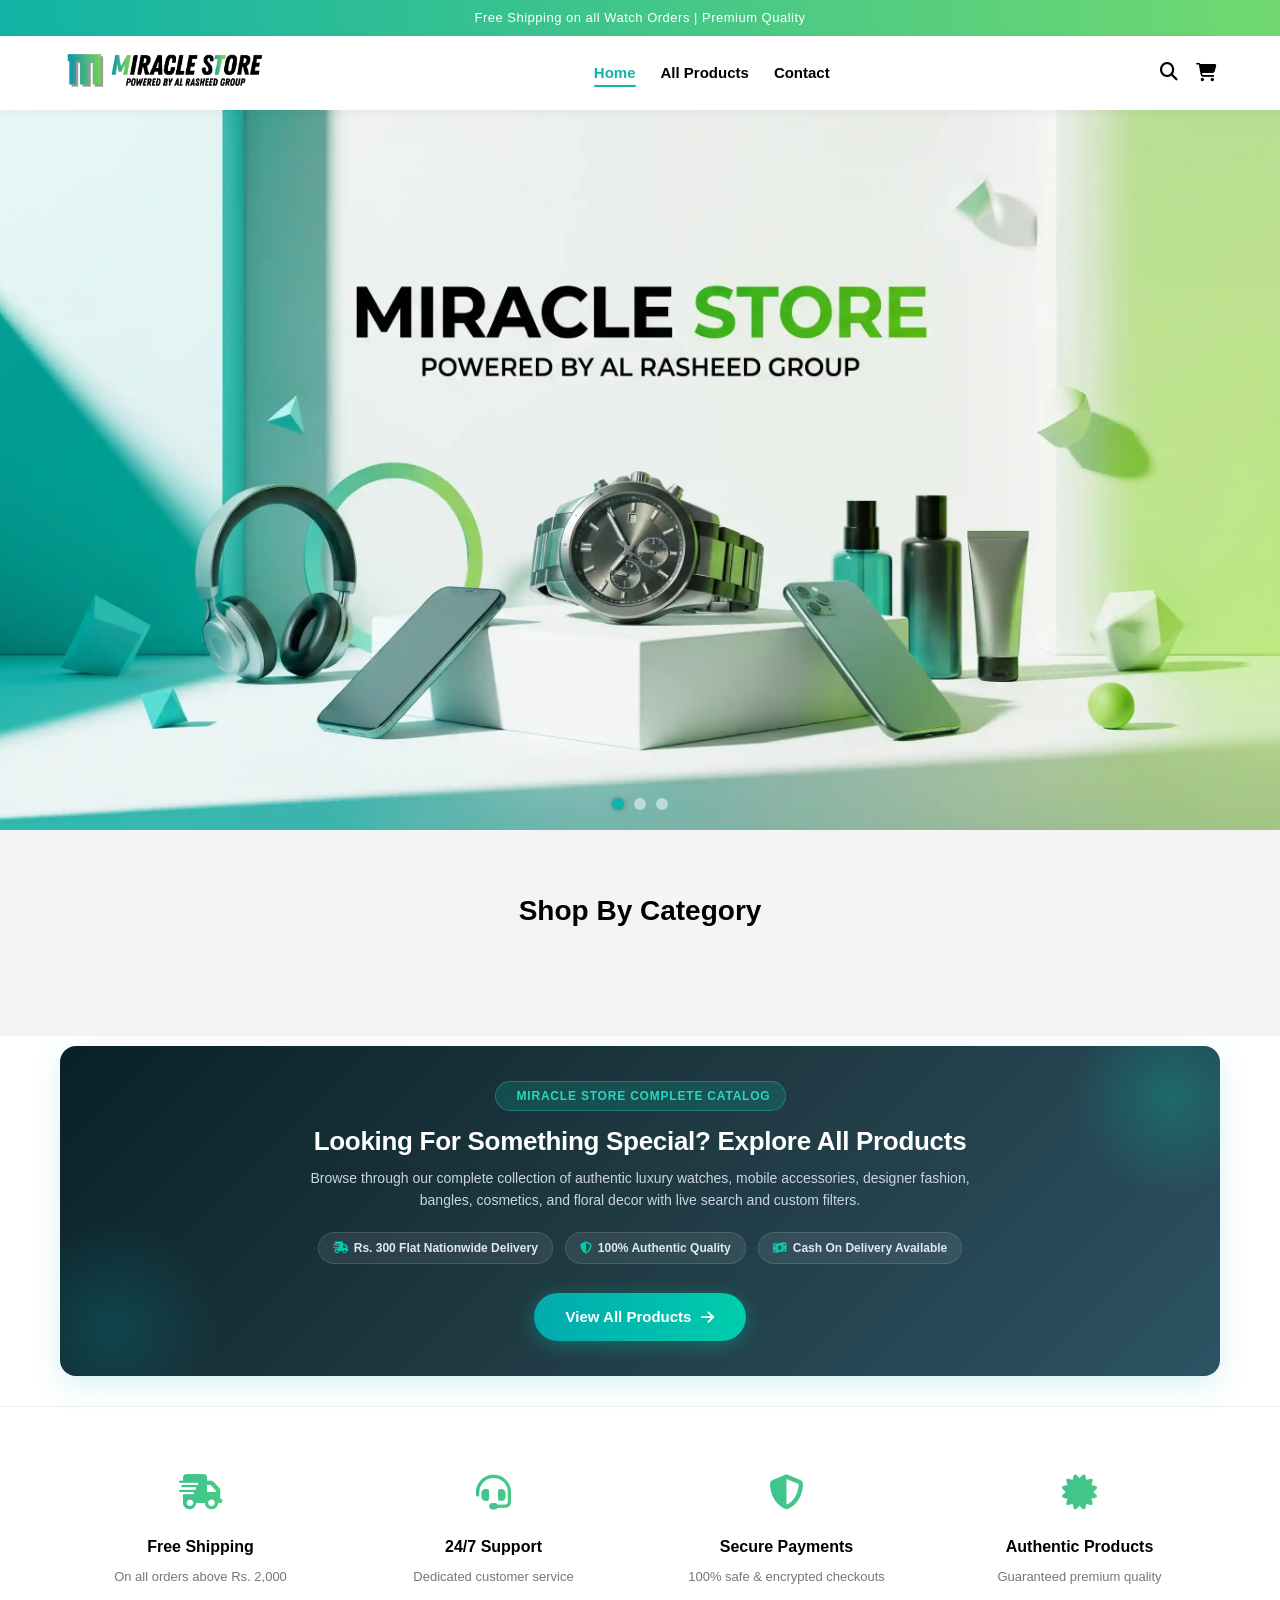
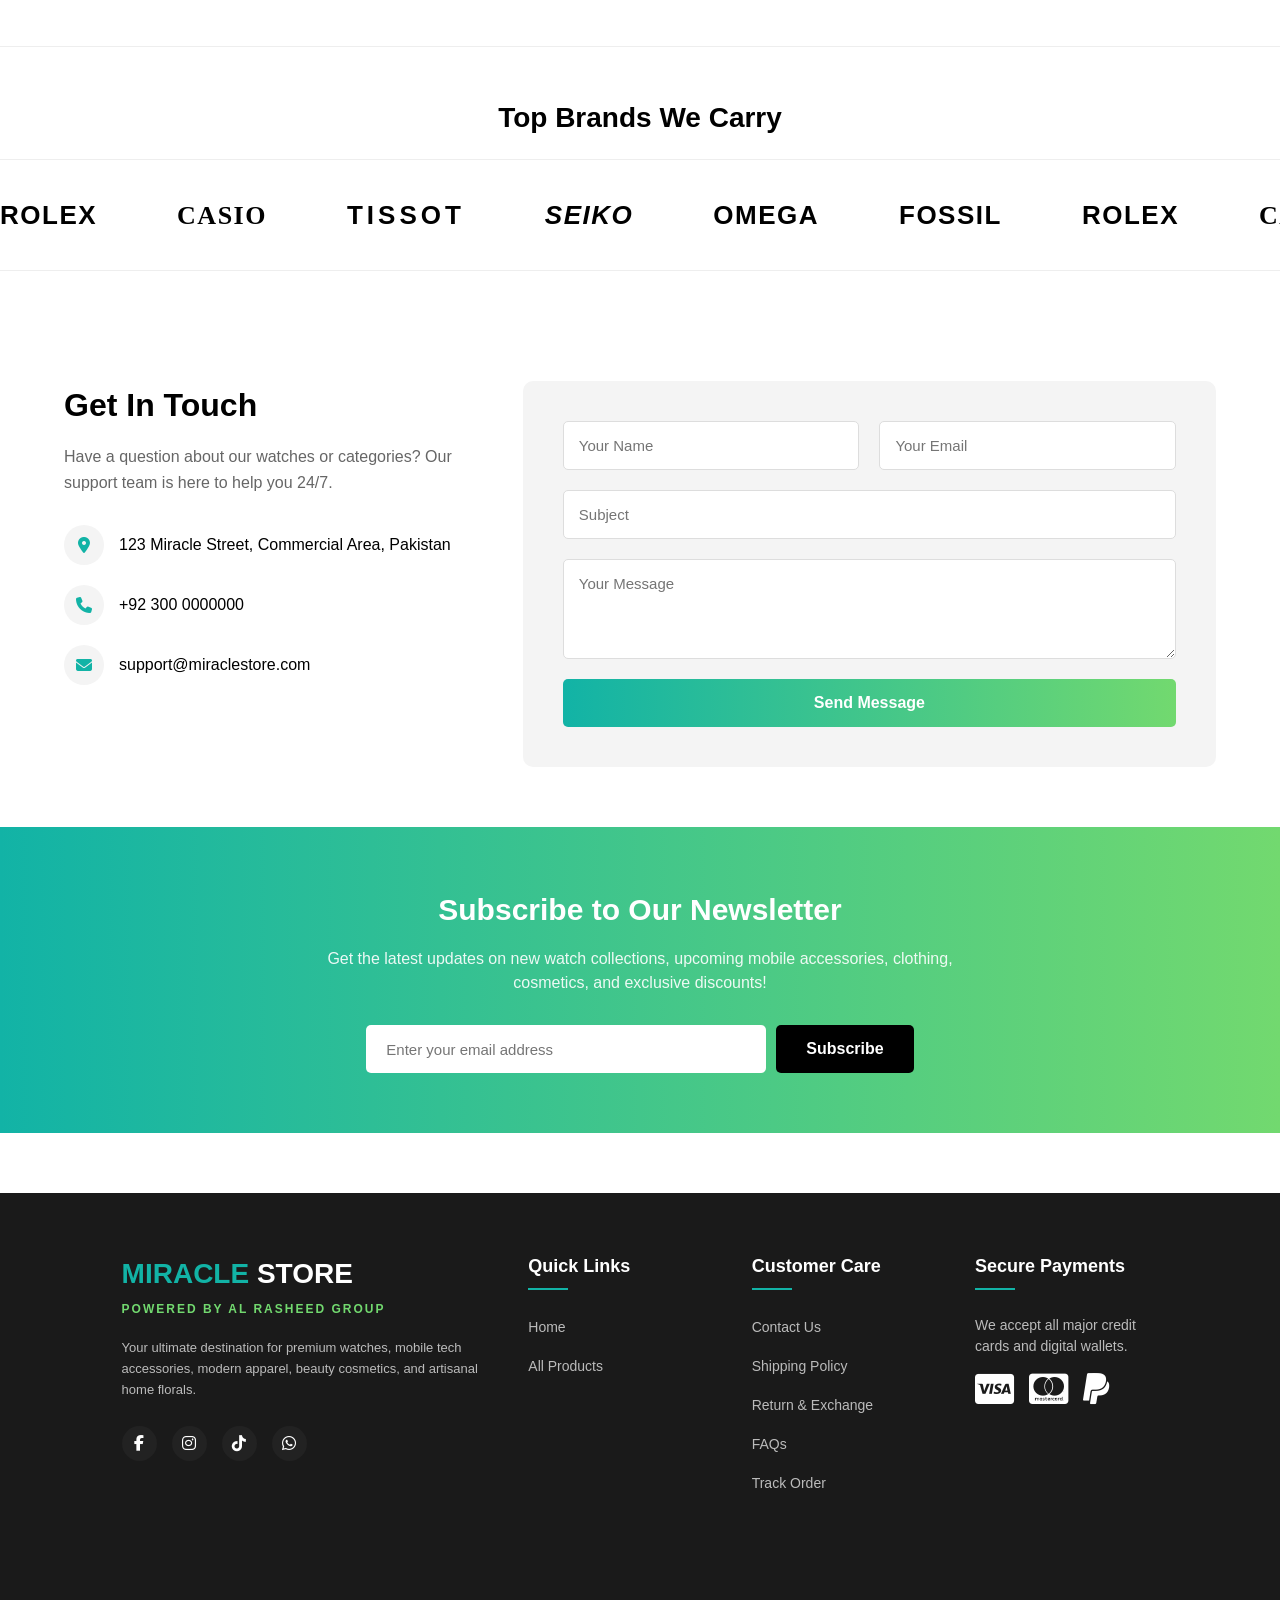
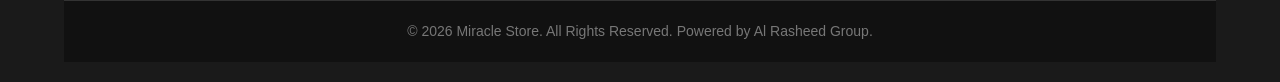
==== commit 6391243e: "Add files via upload" ====
--- a/index.html
+++ b/index.html
@@ -27,7 +27,8 @@
             font-family: 'Segoe UI', Tahoma, Geneva, Verdana, sans-serif;
         }
 
-        html, body {
+        html,
+        body {
             background-color: var(--white);
             overflow-x: hidden;
             max-width: 100%;
@@ -104,6 +105,10 @@
         }
 
         .dyn-nav-hidden {
+            display: none !important;
+        }
+
+        .dyn-circle-hidden {
             display: none !important;
         }
 
@@ -310,6 +315,7 @@
                 <li class="dyn-nav-hidden"><a href="#watches-section">Watches</a></li>
                 <li class="dyn-nav-hidden"><a href="#accessories-section">Accessories</a></li>
                 <li class="dyn-nav-hidden"><a href="#clothing-section">Clothing</a></li>
+                <li class="dyn-nav-hidden"><a href="#bangles-section">Bangles</a></li>
                 <li class="dyn-nav-hidden"><a href="#cosmetics-section">Cosmetics</a></li>
                 <li class="dyn-nav-hidden"><a href="#flowers-section">Flowers</a></li>
                 <li><a href="#contact">Contact</a></li>
@@ -340,6 +346,8 @@
                 <li class="dyn-nav-hidden"><a href="#watches-section" onclick="toggleMenu()">Watches</a></li>
                 <li class="dyn-nav-hidden"><a href="#accessories-section" onclick="toggleMenu()">Accessories</a></li>
                 <li class="dyn-nav-hidden"><a href="#clothing-section" onclick="toggleMenu()">Clothing</a></li>
+                <li class="dyn-nav-hidden"><a href="#bangles-section" onclick="toggleMenu()">Bangles & Jewellery</a>
+                </li>
                 <li class="dyn-nav-hidden"><a href="#cosmetics-section" onclick="toggleMenu()">Cosmetics</a></li>
                 <li class="dyn-nav-hidden"><a href="#flowers-section" onclick="toggleMenu()">Flowers & Decor</a></li>
                 <li><a href="#contact" onclick="toggleMenu()">Contact Us</a></li>
@@ -465,29 +473,35 @@
         <div class="marquee-container">
             <div class="marquee-track">
                 <!-- Original Items -->
-                <div class="category-item"
+                <div class="category-item dyn-circle-hidden" data-category="watches"
                     onclick="document.getElementById('watches-section').scrollIntoView({behavior: 'smooth'})">
                     <div class="cat-circle"><img src="media/cat_1.webp" fetchpriority="high" alt="Watches"></div>
                     <span>Watches</span>
                 </div>
-                <div class="category-item"
+                <div class="category-item dyn-circle-hidden" data-category="accessories"
                     onclick="document.getElementById('accessories-section').scrollIntoView({behavior: 'smooth'})">
                     <div class="cat-circle"><img src="media/cat_2.webp" fetchpriority="high" alt="Mobile Accessories">
                     </div>
                     <span>Accessories</span>
                 </div>
-                <div class="category-item"
+                <div class="category-item dyn-circle-hidden" data-category="clothing"
                     onclick="document.getElementById('clothing-section').scrollIntoView({behavior: 'smooth'})">
                     <div class="cat-circle"><img src="media/cat_3.webp" fetchpriority="high" alt="Women's Clothing">
                     </div>
                     <span>Clothing</span>
                 </div>
-                <div class="category-item"
+                <div class="category-item dyn-circle-hidden" data-category="bangles"
+                    onclick="document.getElementById('bangles-section').scrollIntoView({behavior: 'smooth'})">
+                    <div class="cat-circle"><img src="media/cat_6.webp" fetchpriority="high" alt="Bangles & Jewellery">
+                    </div>
+                    <span>Bangles</span>
+                </div>
+                <div class="category-item dyn-circle-hidden" data-category="cosmetics"
                     onclick="document.getElementById('cosmetics-section').scrollIntoView({behavior: 'smooth'})">
                     <div class="cat-circle"><img src="media/cat_4.webp" fetchpriority="high" alt="Cosmetics"></div>
                     <span>Cosmetics</span>
                 </div>
-                <div class="category-item"
+                <div class="category-item dyn-circle-hidden" data-category="flowers"
                     onclick="document.getElementById('flowers-section').scrollIntoView({behavior: 'smooth'})">
                     <div class="cat-circle"><img src="media/cat_5.webp" fetchpriority="high" alt="Artificial Flowers">
                     </div>
@@ -495,29 +509,35 @@
                 </div>
 
                 <!-- Duplicated Items for Seamless Loop -->
-                <div class="category-item"
+                <div class="category-item dyn-circle-hidden" data-category="watches"
                     onclick="document.getElementById('watches-section').scrollIntoView({behavior: 'smooth'})">
                     <div class="cat-circle"><img src="media/cat_1.webp" fetchpriority="high" alt="Watches"></div>
                     <span>Watches</span>
                 </div>
-                <div class="category-item"
+                <div class="category-item dyn-circle-hidden" data-category="accessories"
                     onclick="document.getElementById('accessories-section').scrollIntoView({behavior: 'smooth'})">
                     <div class="cat-circle"><img src="media/cat_2.webp" fetchpriority="high" alt="Mobile Accessories">
                     </div>
                     <span>Accessories</span>
                 </div>
-                <div class="category-item"
+                <div class="category-item dyn-circle-hidden" data-category="clothing"
                     onclick="document.getElementById('clothing-section').scrollIntoView({behavior: 'smooth'})">
                     <div class="cat-circle"><img src="media/cat_3.webp" fetchpriority="high" alt="Women's Clothing">
                     </div>
                     <span>Clothing</span>
                 </div>
-                <div class="category-item"
+                <div class="category-item dyn-circle-hidden" data-category="bangles"
+                    onclick="document.getElementById('bangles-section').scrollIntoView({behavior: 'smooth'})">
+                    <div class="cat-circle"><img src="media/cat_6.webp" fetchpriority="high" alt="Bangles & Jewellery">
+                    </div>
+                    <span>Bangles</span>
+                </div>
+                <div class="category-item dyn-circle-hidden" data-category="cosmetics"
                     onclick="document.getElementById('cosmetics-section').scrollIntoView({behavior: 'smooth'})">
                     <div class="cat-circle"><img src="media/cat_4.webp" fetchpriority="high" alt="Cosmetics"></div>
                     <span>Cosmetics</span>
                 </div>
-                <div class="category-item"
+                <div class="category-item dyn-circle-hidden" data-category="flowers"
                     onclick="document.getElementById('flowers-section').scrollIntoView({behavior: 'smooth'})">
                     <div class="cat-circle"><img src="media/cat_5.webp" fetchpriority="high" alt="Artificial Flowers">
                     </div>
@@ -526,6 +546,45 @@
             </div>
         </div>
     </section>
+
+    <!-- ==========================================
+     EXPLORE ALL PRODUCTS HERO BANNER
+     (Directly below Shop By Category)
+     ========================================== -->
+    <section class="explore-all-banner-section">
+        <div class="explore-all-card">
+            <span class="explore-badge"><i class="fa-solid fa-sparkles"></i> Miracle Store Complete Catalog</span>
+            <h2 class="explore-title">Looking For Something Special? Explore All Products</h2>
+            <p class="explore-subtitle">Browse through our complete collection of authentic luxury watches, mobile accessories, designer fashion, bangles, cosmetics, and floral decor with live search and custom filters.</p>
+            
+            <div class="explore-features-row">
+                <span class="explore-feature-pill"><i class="fa-solid fa-truck-fast"></i> Rs. 300 Flat Nationwide Delivery</span>
+                <span class="explore-feature-pill"><i class="fa-solid fa-shield-halved"></i> 100% Authentic Quality</span>
+                <span class="explore-feature-pill"><i class="fa-solid fa-money-bill-wave"></i> Cash On Delivery Available</span>
+            </div>
+
+            <div class="explore-cta-wrap">
+                <a href="catalog.html" class="explore-main-btn">
+                    <span>View All Products</span>
+                    <i class="fa-solid fa-arrow-right"></i>
+                </a>
+            </div>
+        </div>
+    </section>
+
+    <!-- LIVE SHEET PRODUCTS LOADING STATE -->
+    <div class="miracle-loader-box" id="homePageLoader">
+        <div class="miracle-spinner-ring">
+            <div class="miracle-spinner-icon">
+                <i class="fa-solid fa-bag-shopping"></i>
+            </div>
+        </div>
+        <h3 class="miracle-loader-title">Loading Miracle Store Collections</h3>
+        <p class="miracle-loader-desc">Connecting to live inventory & fetching authentic products from Google Sheets...</p>
+        <div class="miracle-loader-bar">
+            <div class="miracle-loader-bar-fill"></div>
+        </div>
+    </div>
 
     <!-- ==========================================
      CATEGORY 1: WATCHES (NEW WATCHES ARRIVAL)
@@ -644,6 +703,47 @@
                 <button class="shop-now-btn"
                     onclick="document.getElementById('clothing-section').scrollIntoView({behavior: 'smooth'})">Explore
                     Women's Collection</button>
+            </div>
+        </div>
+    </section>
+
+    <!-- ==========================================
+     CATEGORY: BANGLES & JEWELLERY (NEW BANGLES ARRIVAL)
+     ========================================== -->
+    <section class="category-section" id="bangles-section" data-category="bangles">
+        <div class="category-header">
+            <h2 class="section-title">New Bangles & Jewellery Arrival</h2>
+            <p class="section-subtitle">Exquisite handcrafted crystal bangles, royal beaded kadas, and artisanal
+                traditional jewellery embellishments.</p>
+        </div>
+        <div class="product-grid" id="bangles-grid">
+            <!-- Dynamic products loaded from Google Sheet -->
+        </div>
+
+        <!-- View All Bangles Button -->
+        <div class="category-view-all">
+            <a href="catalog.html?category=bangles" class="view-all-btn">
+                <span>View All Bangles & Jewellery</span>
+                <i class="fa-solid fa-arrow-right"></i>
+            </a>
+        </div>
+
+        <!-- 50/50 ABOUT / PROMO SECTION - BANGLES -->
+        <div class="promo-split reverse">
+            <div class="promo-image">
+                <img src="media/about_6.webp" onerror="this.onerror=null; this.src='media/cat_6.jpg';"
+                    alt="Artisanal Handcrafted Bangles & Jewellery" loading="lazy">
+            </div>
+            <div class="promo-content">
+                <span>Artisanal Handcrafted Jewellery</span>
+                <h2>Timeless Elegance & Royal Crystal Brilliance</h2>
+                <p>Add a mesmerizing touch of royal glamour to every look with Miracle Store's artisanal bangles and
+                    jewellery collection. Meticulously handcrafted with shimmering crystal beads, lustrous pearls,
+                    delicate golden filigree, and signature hanging latkan charms, each piece is designed to elevate
+                    your festive ensembles with timeless grace and effortless luxury.</p>
+                <button class="shop-now-btn"
+                    onclick="document.getElementById('bangles-section').scrollIntoView({behavior: 'smooth'})">Explore
+                    Bangles Collection</button>
             </div>
         </div>
     </section>
@@ -1223,8 +1323,7 @@
             }
 
             .sliding-cart {
-                width: 300px;
-                right: -300px;
+                width: min(320px, 86vw);
             }
 
             .product-info h4 {
@@ -1561,10 +1660,12 @@
             <div class="footer-col">
                 <h3>Quick Links</h3>
                 <ul>
-                    <li><a href="#">Home</a></li>
+                    <li><a href="index.html">Home</a></li>
+                    <li><a href="catalog.html">All Products</a></li>
                     <li class="dyn-nav-hidden"><a href="#watches-section">Watches</a></li>
                     <li class="dyn-nav-hidden"><a href="#accessories-section">Mobile Accessories</a></li>
                     <li class="dyn-nav-hidden"><a href="#clothing-section">Clothing</a></li>
+                    <li class="dyn-nav-hidden"><a href="#bangles-section">Bangles & Jewellery</a></li>
                     <li class="dyn-nav-hidden"><a href="#cosmetics-section">Cosmetics</a></li>
                     <li class="dyn-nav-hidden"><a href="#flowers-section">Flowers & Decor</a></li>
                 </ul>
@@ -1919,7 +2020,7 @@
             event.target.reset();
         }
 
-        // Hide/Show navigation links corresponding to a category
+        // Hide/Show navigation links and marquee category circles corresponding to a category
         function updateCategoryNavVisibility(categoryKey, isVisible) {
             const selector = `a[href="#${categoryKey}-section"], a[href*="category=${categoryKey}"]`;
             document.querySelectorAll(selector).forEach(link => {
@@ -1930,13 +2031,22 @@
                     li.classList.remove('dyn-nav-hidden');
                 }
             });
+
+            document.querySelectorAll(`.category-item[data-category="${categoryKey}"]`).forEach(circle => {
+                if (!isVisible) {
+                    circle.classList.add('dyn-circle-hidden');
+                } else {
+                    circle.classList.remove('dyn-circle-hidden');
+                }
+            });
         }
 
         // Load Products into Home Page Grids
         async function loadHomePageProducts() {
+            const loaderEl = document.getElementById('homePageLoader');
             try {
                 const products = await fetchProductsFromSheet();
-                const allCategories = ['watches', 'accessories', 'clothing', 'cosmetics', 'flowers'];
+                const allCategories = ['watches', 'accessories', 'clothing', 'bangles', 'cosmetics', 'flowers'];
 
                 allCategories.forEach(catKey => {
                     const sectionEl = document.getElementById(`${catKey}-section`);
@@ -1947,7 +2057,7 @@
                     const catItems = products.filter(p => p.category === catKey);
 
                     if (catItems.length === 0) {
-                        // Agar is category ka koi product Google Sheet mein nahi hai to pura section aur nav link hide ho jaye
+                        // Agar is category ka koi product Google Sheet mein nahi hai to pura section, about section, circle aur nav link hide ho jaye
                         sectionEl.classList.remove('dyn-visible');
                         updateCategoryNavVisibility(catKey, false);
                     } else {
@@ -1963,6 +2073,15 @@
 
             } catch (err) {
                 console.warn('⚠️ Miracle Store Home Page product loader error:', err);
+            } finally {
+                // Smoothly fade out loading animation
+                if (loaderEl) {
+                    loaderEl.style.opacity = '0';
+                    loaderEl.style.transform = 'scale(0.96)';
+                    setTimeout(() => {
+                        loaderEl.style.display = 'none';
+                    }, 350);
+                }
             }
         }
 
--- a/shared.css
+++ b/shared.css
@@ -988,3 +988,282 @@
         padding: 2px 6px;
     }
 }
+
+/* =========================================================
+   UNIVERSAL BRANDED LOADING ANIMATION & SKELETON STATES
+   ========================================================= */
+.miracle-loader-box {
+    display: flex;
+    flex-direction: column;
+    align-items: center;
+    justify-content: center;
+    text-align: center;
+    padding: 50px 20px;
+    background: #ffffff;
+    border-radius: 16px;
+    margin: 25px auto;
+    max-width: 560px;
+    box-shadow: 0 4px 20px rgba(0, 0, 0, 0.04);
+    border: 1px solid #f0fdf4;
+    transition: opacity 0.35s ease, transform 0.35s ease;
+}
+
+.miracle-spinner-ring {
+    position: relative;
+    width: 60px;
+    height: 60px;
+    margin-bottom: 18px;
+}
+
+.miracle-spinner-ring::before {
+    content: '';
+    position: absolute;
+    inset: 0;
+    border-radius: 50%;
+    border: 3.5px solid #e2e8f0;
+}
+
+.miracle-spinner-ring::after {
+    content: '';
+    position: absolute;
+    inset: 0;
+    border-radius: 50%;
+    border: 3.5px solid transparent;
+    border-top-color: var(--primary-teal, #02aab0);
+    border-right-color: var(--primary-lime, #00cdac);
+    animation: miracleSpin 0.9s cubic-bezier(0.5, 0.1, 0.5, 0.9) infinite;
+}
+
+.miracle-spinner-icon {
+    position: absolute;
+    inset: 0;
+    display: flex;
+    align-items: center;
+    justify-content: center;
+    font-size: 20px;
+    color: var(--primary-teal, #02aab0);
+    animation: miraclePulse 1.8s ease-in-out infinite;
+}
+
+@keyframes miracleSpin {
+    0% { transform: rotate(0deg); }
+    100% { transform: rotate(360deg); }
+}
+
+@keyframes miraclePulse {
+    0%, 100% { transform: scale(0.9); opacity: 0.7; }
+    50% { transform: scale(1.1); opacity: 1; }
+}
+
+.miracle-loader-title {
+    font-size: 17px;
+    font-weight: 700;
+    color: var(--dark-grey, #222);
+    margin-bottom: 6px;
+    letter-spacing: -0.2px;
+}
+
+.miracle-loader-desc {
+    font-size: 13px;
+    color: var(--text-muted, #6b7280);
+    max-width: 420px;
+    line-height: 1.5;
+    margin-bottom: 18px;
+}
+
+.miracle-loader-bar {
+    width: 180px;
+    height: 4px;
+    background: #f1f5f9;
+    border-radius: 10px;
+    overflow: hidden;
+    position: relative;
+}
+
+.miracle-loader-bar-fill {
+    position: absolute;
+    top: 0;
+    bottom: 0;
+    left: -50%;
+    width: 50%;
+    background: linear-gradient(90deg, var(--primary-teal, #02aab0), var(--primary-lime, #00cdac));
+    border-radius: 10px;
+    animation: miracleBarSweep 1.4s ease-in-out infinite;
+}
+
+@keyframes miracleBarSweep {
+    0% { left: -50%; width: 30%; }
+    50% { left: 25%; width: 60%; }
+    100% { left: 105%; width: 30%; }
+}
+
+/* =========================================================
+   EXPLORE ALL PRODUCTS HERO BANNER (Used below categories)
+   ========================================================= */
+.explore-all-banner-section {
+    padding: 10px 20px 30px;
+    max-width: 1200px;
+    margin: 0 auto;
+}
+
+.explore-all-card {
+    background: linear-gradient(135deg, #092027 0%, #203A43 50%, #2C5364 100%);
+    border-radius: 16px;
+    padding: 35px 30px;
+    color: #ffffff;
+    box-shadow: 0 10px 30px rgba(2, 170, 176, 0.15);
+    position: relative;
+    overflow: hidden;
+    display: flex;
+    flex-direction: column;
+    align-items: center;
+    text-align: center;
+}
+
+.explore-all-card::before {
+    content: '';
+    position: absolute;
+    top: -50px;
+    right: -50px;
+    width: 200px;
+    height: 200px;
+    background: radial-gradient(circle, rgba(0, 205, 172, 0.25) 0%, transparent 70%);
+    border-radius: 50%;
+    pointer-events: none;
+}
+
+.explore-all-card::after {
+    content: '';
+    position: absolute;
+    bottom: -60px;
+    left: -60px;
+    width: 220px;
+    height: 220px;
+    background: radial-gradient(circle, rgba(2, 170, 176, 0.2) 0%, transparent 70%);
+    border-radius: 50%;
+    pointer-events: none;
+}
+
+.explore-badge {
+    display: inline-flex;
+    align-items: center;
+    gap: 7px;
+    background: rgba(0, 205, 172, 0.18);
+    color: #2dd4bf;
+    border: 1px solid rgba(45, 212, 191, 0.35);
+    font-size: 12px;
+    font-weight: 700;
+    text-transform: uppercase;
+    letter-spacing: 0.8px;
+    padding: 5px 14px;
+    border-radius: 20px;
+    margin-bottom: 14px;
+}
+
+.explore-title {
+    font-size: 26px;
+    font-weight: 800;
+    margin-bottom: 10px;
+    letter-spacing: -0.3px;
+    line-height: 1.25;
+    color: #ffffff;
+}
+
+.explore-subtitle {
+    font-size: 14px;
+    color: #cbd5e1;
+    max-width: 680px;
+    line-height: 1.6;
+    margin: 0 auto 20px;
+}
+
+.explore-features-row {
+    display: flex;
+    flex-wrap: wrap;
+    justify-content: center;
+    gap: 12px;
+    margin-bottom: 24px;
+}
+
+.explore-feature-pill {
+    display: inline-flex;
+    align-items: center;
+    gap: 6px;
+    font-size: 12px;
+    font-weight: 600;
+    color: #e2e8f0;
+    background: rgba(255, 255, 255, 0.08);
+    backdrop-filter: blur(4px);
+    padding: 6px 14px;
+    border-radius: 20px;
+    border: 1px solid rgba(255, 255, 255, 0.12);
+}
+
+.explore-feature-pill i {
+    color: #00cdac;
+}
+
+.explore-cta-wrap {
+    margin-top: 5px;
+}
+
+.explore-main-btn {
+    display: inline-flex;
+    align-items: center;
+    gap: 10px;
+    background: linear-gradient(90deg, #02aab0, #00cdac);
+    color: #ffffff !important;
+    font-size: 15px;
+    font-weight: 700;
+    padding: 13px 32px;
+    border-radius: 30px;
+    text-decoration: none;
+    box-shadow: 0 4px 20px rgba(0, 205, 172, 0.35);
+    transition: transform 0.25s ease, box-shadow 0.25s ease;
+}
+
+.explore-main-btn:hover {
+    transform: translateY(-2px);
+    box-shadow: 0 8px 25px rgba(0, 205, 172, 0.5);
+    color: #ffffff;
+}
+
+.explore-main-btn i {
+    transition: transform 0.2s ease;
+}
+
+.explore-main-btn:hover i {
+    transform: translateX(4px);
+}
+
+@media (max-width: 768px) {
+    .explore-all-banner-section {
+        padding: 5px 12px 20px;
+    }
+    .explore-all-card {
+        padding: 24px 16px;
+        border-radius: 14px;
+    }
+    .explore-title {
+        font-size: 20px;
+    }
+    .explore-subtitle {
+        font-size: 13px;
+        margin-bottom: 16px;
+    }
+    .explore-features-row {
+        gap: 8px;
+        margin-bottom: 18px;
+    }
+    .explore-feature-pill {
+        font-size: 11px;
+        padding: 5px 10px;
+    }
+    .explore-main-btn {
+        font-size: 14px;
+        padding: 11px 24px;
+        width: 100%;
+        justify-content: center;
+    }
+}
+
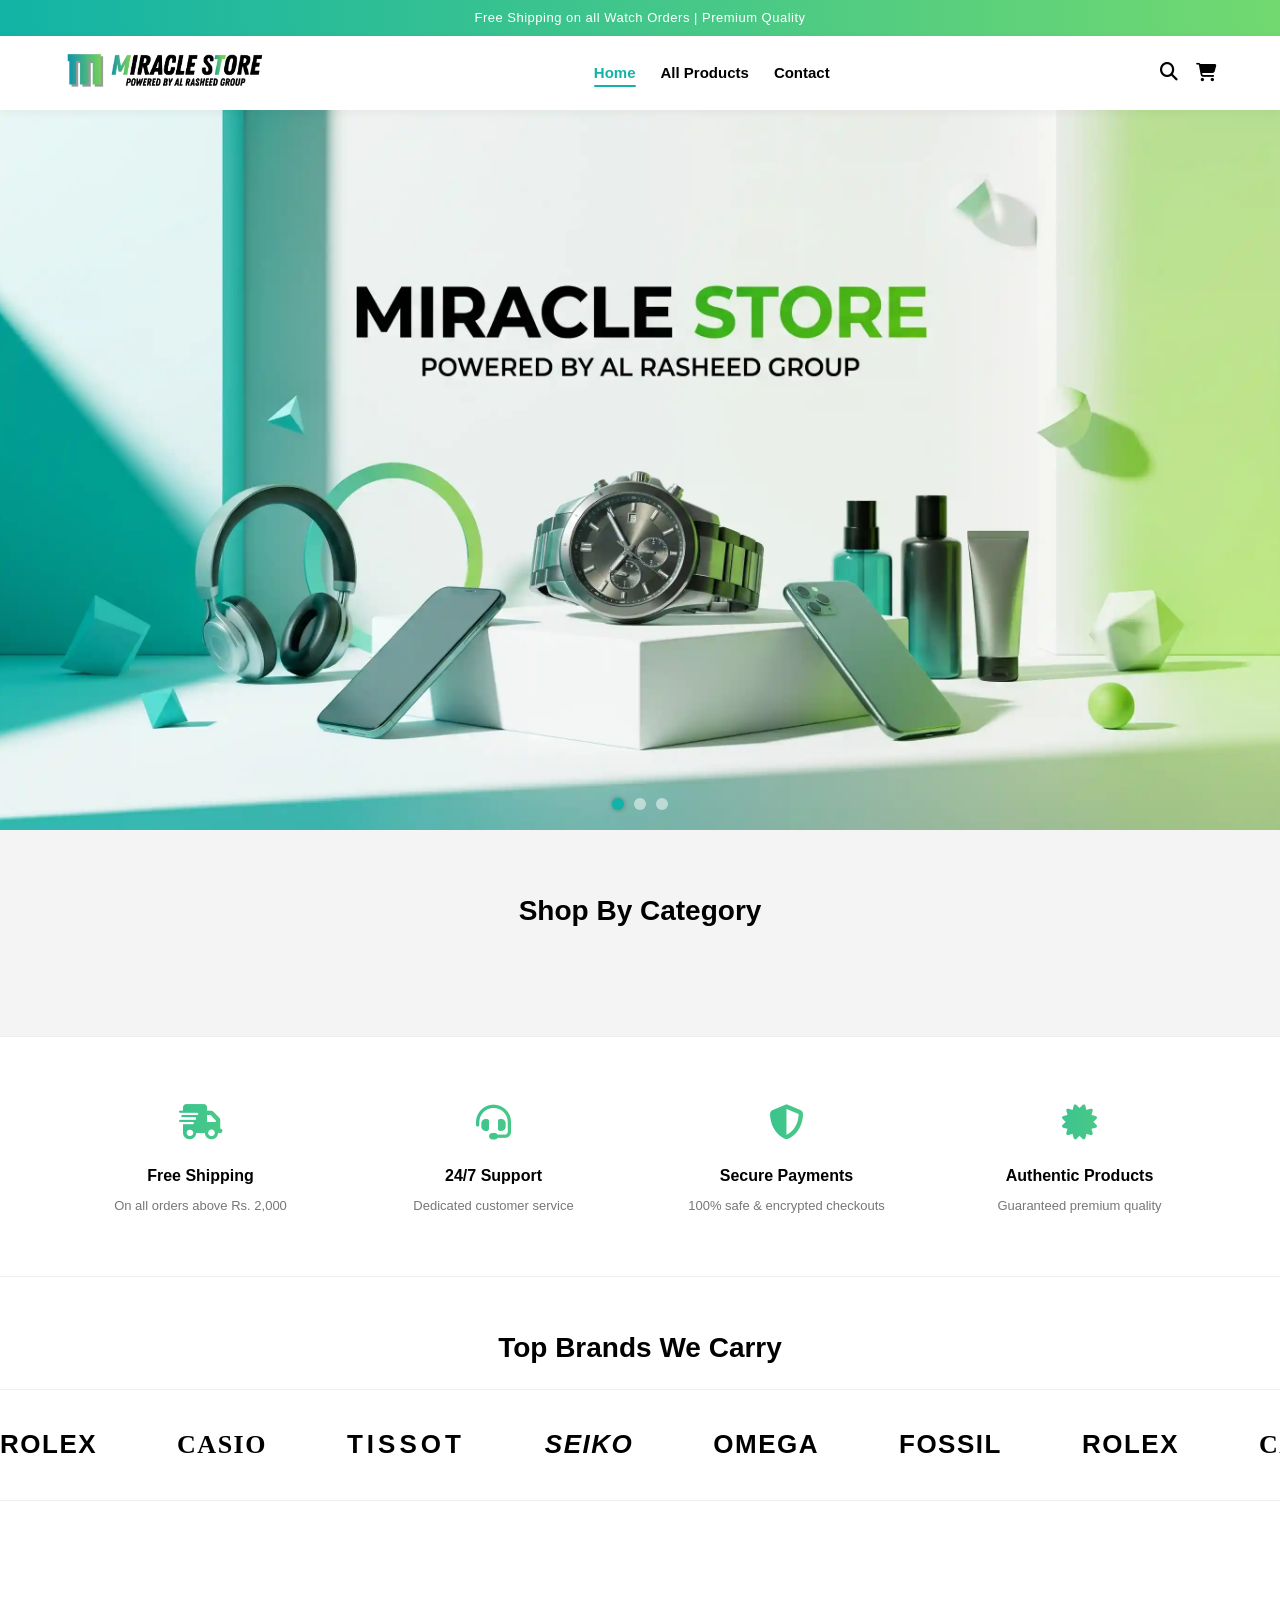
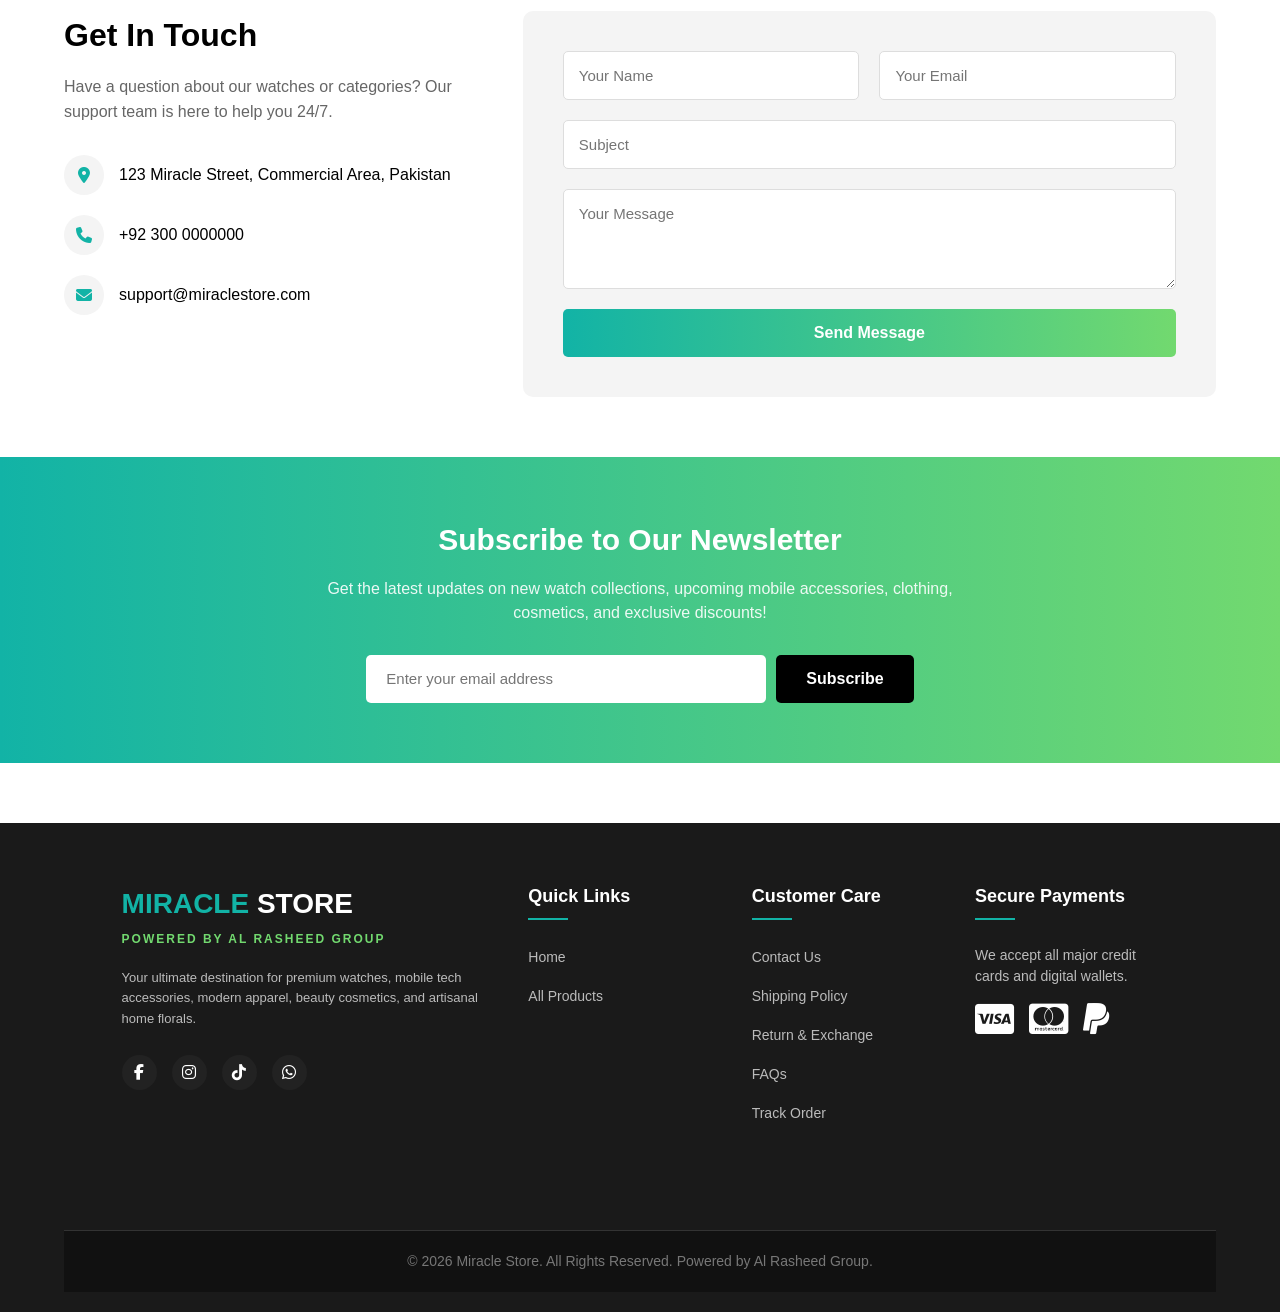
==== commit 7c137d6d: "Add files via upload" ====
--- a/index.html
+++ b/index.html
@@ -547,30 +547,7 @@
         </div>
     </section>
 
-    <!-- ==========================================
-     EXPLORE ALL PRODUCTS HERO BANNER
-     (Directly below Shop By Category)
-     ========================================== -->
-    <section class="explore-all-banner-section">
-        <div class="explore-all-card">
-            <span class="explore-badge"><i class="fa-solid fa-sparkles"></i> Miracle Store Complete Catalog</span>
-            <h2 class="explore-title">Looking For Something Special? Explore All Products</h2>
-            <p class="explore-subtitle">Browse through our complete collection of authentic luxury watches, mobile accessories, designer fashion, bangles, cosmetics, and floral decor with live search and custom filters.</p>
-            
-            <div class="explore-features-row">
-                <span class="explore-feature-pill"><i class="fa-solid fa-truck-fast"></i> Rs. 300 Flat Nationwide Delivery</span>
-                <span class="explore-feature-pill"><i class="fa-solid fa-shield-halved"></i> 100% Authentic Quality</span>
-                <span class="explore-feature-pill"><i class="fa-solid fa-money-bill-wave"></i> Cash On Delivery Available</span>
-            </div>
-
-            <div class="explore-cta-wrap">
-                <a href="catalog.html" class="explore-main-btn">
-                    <span>View All Products</span>
-                    <i class="fa-solid fa-arrow-right"></i>
-                </a>
-            </div>
-        </div>
-    </section>
+
 
     <!-- LIVE SHEET PRODUCTS LOADING STATE -->
     <div class="miracle-loader-box" id="homePageLoader">
@@ -580,7 +557,8 @@
             </div>
         </div>
         <h3 class="miracle-loader-title">Loading Miracle Store Collections</h3>
-        <p class="miracle-loader-desc">Connecting to live inventory & fetching authentic products from Google Sheets...</p>
+        <p class="miracle-loader-desc">Connecting to live inventory & fetching authentic products from Google Sheets...
+        </p>
         <div class="miracle-loader-bar">
             <div class="miracle-loader-bar-fill"></div>
         </div>
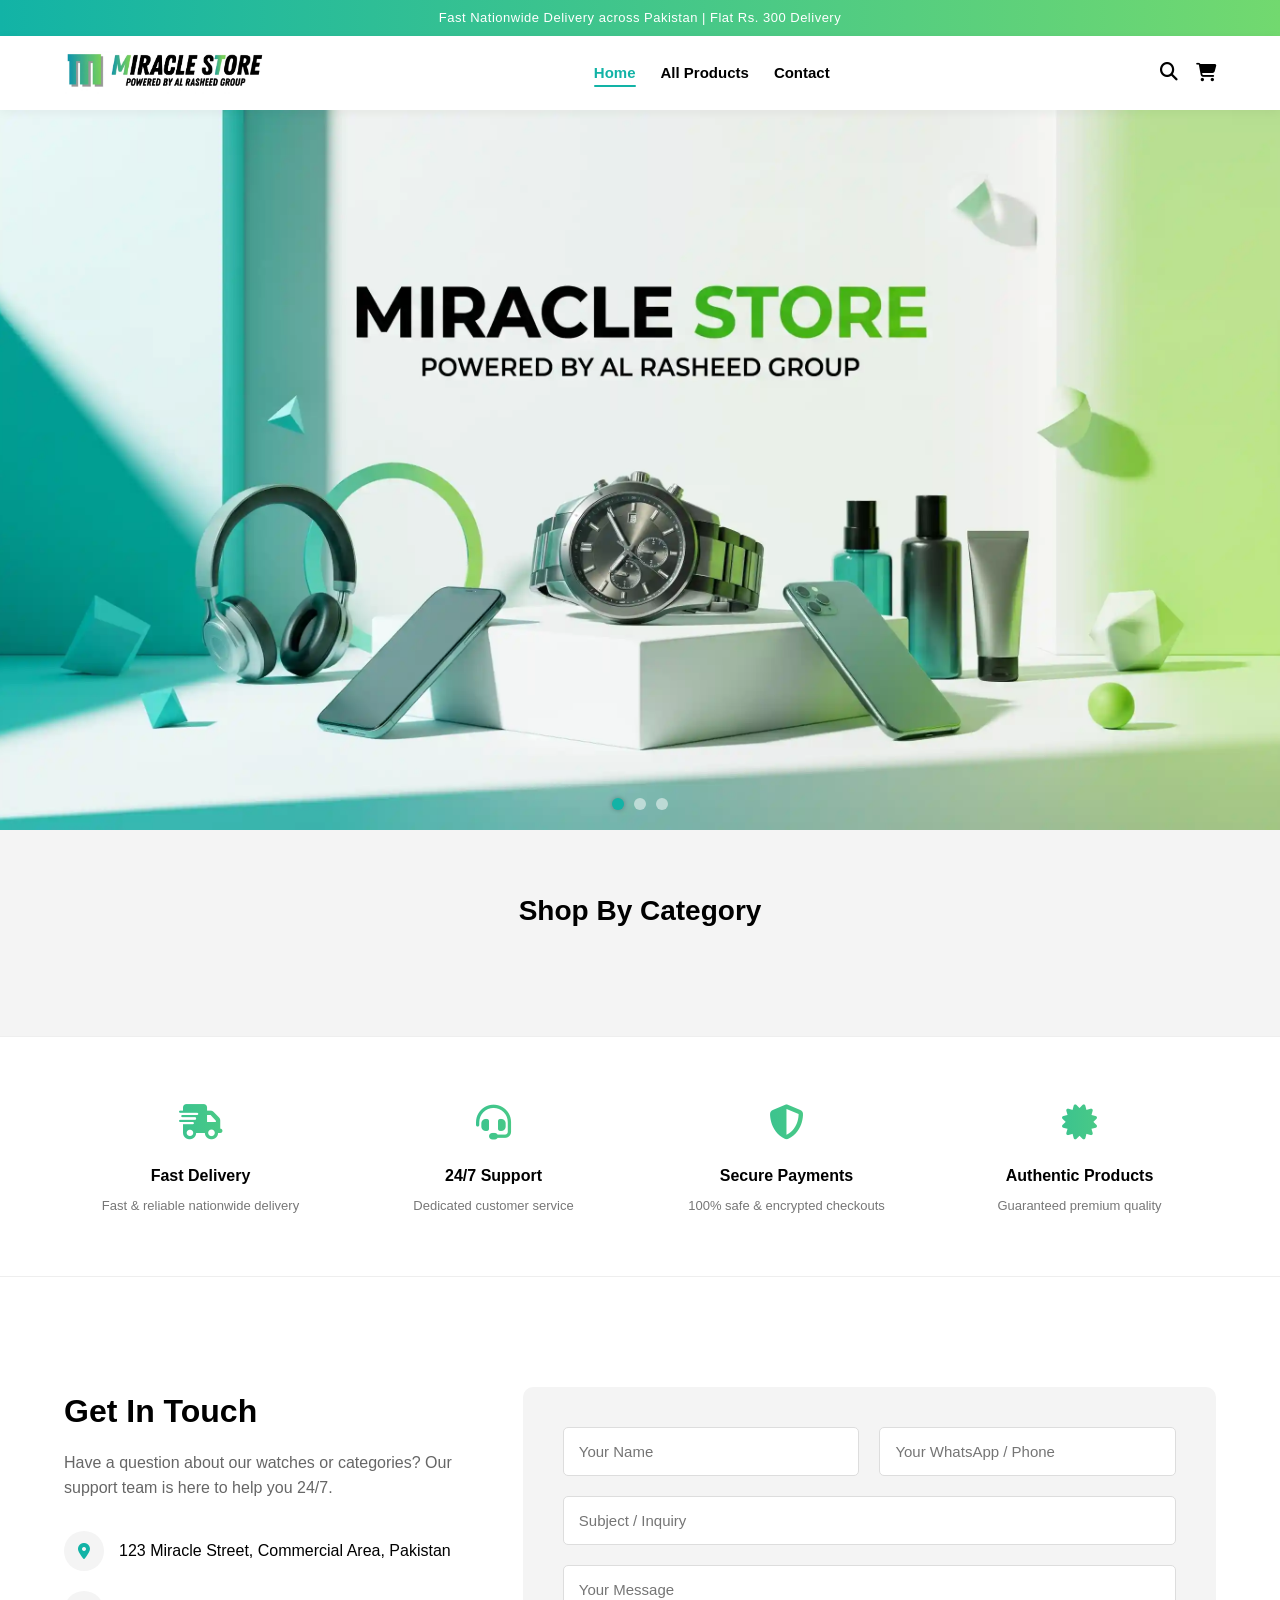
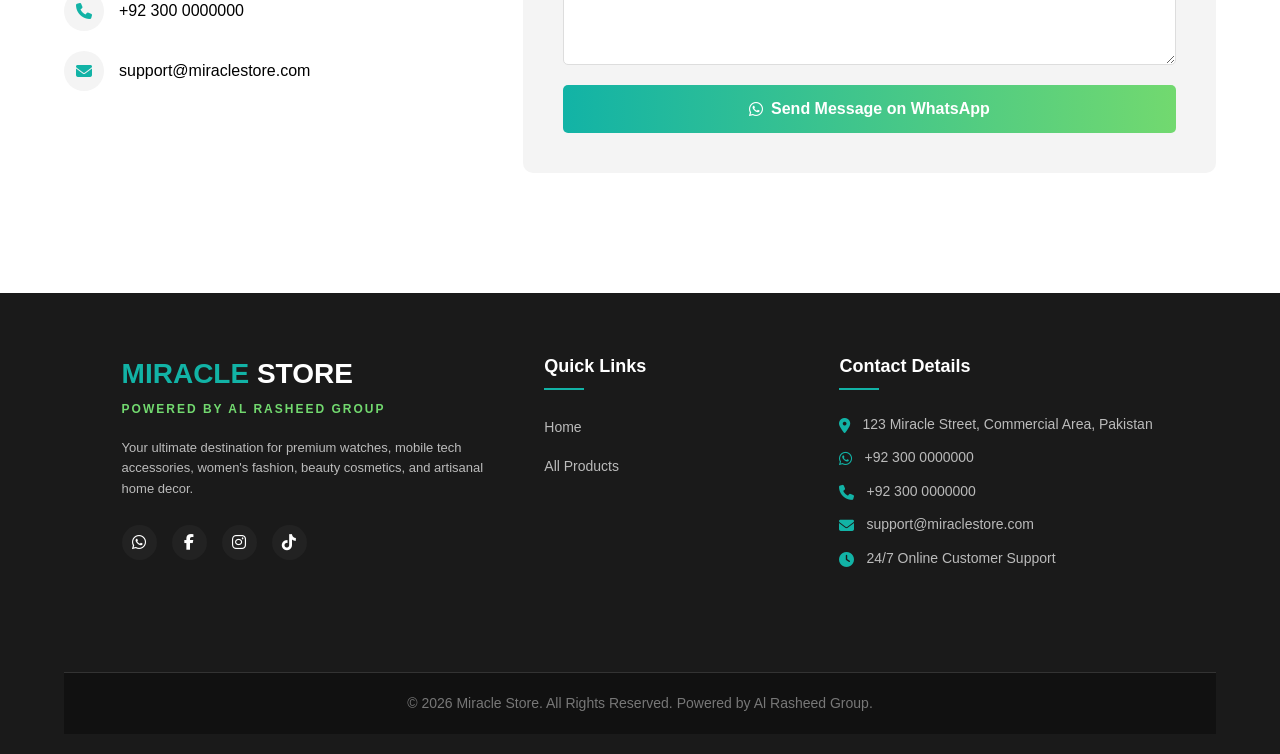
==== commit b85bb99f: "Add files via upload" ====
--- a/index.html
+++ b/index.html
@@ -290,7 +290,7 @@
 
     <!-- ANNOUNCEMENT BAR -->
     <div class="announcement-bar">
-        Free Shipping on all Watch Orders | Premium Quality
+        Fast Nationwide Delivery across Pakistan | Flat Rs. 300 Delivery
     </div>
 
     <!-- MAIN HEADER -->
@@ -474,35 +474,35 @@
             <div class="marquee-track">
                 <!-- Original Items -->
                 <div class="category-item dyn-circle-hidden" data-category="watches"
-                    onclick="document.getElementById('watches-section').scrollIntoView({behavior: 'smooth'})">
+                    onclick="window.location.href='catalog.html?category=watches'">
                     <div class="cat-circle"><img src="media/cat_1.webp" fetchpriority="high" alt="Watches"></div>
                     <span>Watches</span>
                 </div>
                 <div class="category-item dyn-circle-hidden" data-category="accessories"
-                    onclick="document.getElementById('accessories-section').scrollIntoView({behavior: 'smooth'})">
+                    onclick="window.location.href='catalog.html?category=accessories'">
                     <div class="cat-circle"><img src="media/cat_2.webp" fetchpriority="high" alt="Mobile Accessories">
                     </div>
                     <span>Accessories</span>
                 </div>
                 <div class="category-item dyn-circle-hidden" data-category="clothing"
-                    onclick="document.getElementById('clothing-section').scrollIntoView({behavior: 'smooth'})">
+                    onclick="window.location.href='catalog.html?category=clothing'">
                     <div class="cat-circle"><img src="media/cat_3.webp" fetchpriority="high" alt="Women's Clothing">
                     </div>
                     <span>Clothing</span>
                 </div>
                 <div class="category-item dyn-circle-hidden" data-category="bangles"
-                    onclick="document.getElementById('bangles-section').scrollIntoView({behavior: 'smooth'})">
+                    onclick="window.location.href='catalog.html?category=bangles'">
                     <div class="cat-circle"><img src="media/cat_6.webp" fetchpriority="high" alt="Bangles & Jewellery">
                     </div>
                     <span>Bangles</span>
                 </div>
                 <div class="category-item dyn-circle-hidden" data-category="cosmetics"
-                    onclick="document.getElementById('cosmetics-section').scrollIntoView({behavior: 'smooth'})">
+                    onclick="window.location.href='catalog.html?category=cosmetics'">
                     <div class="cat-circle"><img src="media/cat_4.webp" fetchpriority="high" alt="Cosmetics"></div>
                     <span>Cosmetics</span>
                 </div>
                 <div class="category-item dyn-circle-hidden" data-category="flowers"
-                    onclick="document.getElementById('flowers-section').scrollIntoView({behavior: 'smooth'})">
+                    onclick="window.location.href='catalog.html?category=flowers'">
                     <div class="cat-circle"><img src="media/cat_5.webp" fetchpriority="high" alt="Artificial Flowers">
                     </div>
                     <span>Flowers</span>
@@ -510,35 +510,35 @@
 
                 <!-- Duplicated Items for Seamless Loop -->
                 <div class="category-item dyn-circle-hidden" data-category="watches"
-                    onclick="document.getElementById('watches-section').scrollIntoView({behavior: 'smooth'})">
+                    onclick="window.location.href='catalog.html?category=watches'">
                     <div class="cat-circle"><img src="media/cat_1.webp" fetchpriority="high" alt="Watches"></div>
                     <span>Watches</span>
                 </div>
                 <div class="category-item dyn-circle-hidden" data-category="accessories"
-                    onclick="document.getElementById('accessories-section').scrollIntoView({behavior: 'smooth'})">
+                    onclick="window.location.href='catalog.html?category=accessories'">
                     <div class="cat-circle"><img src="media/cat_2.webp" fetchpriority="high" alt="Mobile Accessories">
                     </div>
                     <span>Accessories</span>
                 </div>
                 <div class="category-item dyn-circle-hidden" data-category="clothing"
-                    onclick="document.getElementById('clothing-section').scrollIntoView({behavior: 'smooth'})">
+                    onclick="window.location.href='catalog.html?category=clothing'">
                     <div class="cat-circle"><img src="media/cat_3.webp" fetchpriority="high" alt="Women's Clothing">
                     </div>
                     <span>Clothing</span>
                 </div>
                 <div class="category-item dyn-circle-hidden" data-category="bangles"
-                    onclick="document.getElementById('bangles-section').scrollIntoView({behavior: 'smooth'})">
+                    onclick="window.location.href='catalog.html?category=bangles'">
                     <div class="cat-circle"><img src="media/cat_6.webp" fetchpriority="high" alt="Bangles & Jewellery">
                     </div>
                     <span>Bangles</span>
                 </div>
                 <div class="category-item dyn-circle-hidden" data-category="cosmetics"
-                    onclick="document.getElementById('cosmetics-section').scrollIntoView({behavior: 'smooth'})">
+                    onclick="window.location.href='catalog.html?category=cosmetics'">
                     <div class="cat-circle"><img src="media/cat_4.webp" fetchpriority="high" alt="Cosmetics"></div>
                     <span>Cosmetics</span>
                 </div>
                 <div class="category-item dyn-circle-hidden" data-category="flowers"
-                    onclick="document.getElementById('flowers-section').scrollIntoView({behavior: 'smooth'})">
+                    onclick="window.location.href='catalog.html?category=flowers'">
                     <div class="cat-circle"><img src="media/cat_5.webp" fetchpriority="high" alt="Artificial Flowers">
                     </div>
                     <span>Flowers</span>
@@ -1088,12 +1088,13 @@
         }
 
         .product-info h4 {
-            font-size: 15px;
-            margin-bottom: 8px;
+            font-size: 14px;
+            font-weight: 600;
+            margin-bottom: 6px;
             color: var(--black);
-            white-space: nowrap;
-            overflow: hidden;
-            text-overflow: ellipsis;
+            white-space: normal;
+            word-break: break-word;
+            line-height: 1.35;
         }
 
         .product-info .price {
@@ -1337,8 +1338,8 @@
                 <div class="badge-icon">
                     <i class="fa-solid fa-truck-fast"></i>
                 </div>
-                <h4>Free Shipping</h4>
-                <p>On all orders above Rs. 2,000</p>
+                <h4>Fast Delivery</h4>
+                <p>Fast & reliable nationwide delivery</p>
             </div>
             <!-- Badge 2 -->
             <div class="badge-item">
@@ -1363,54 +1364,6 @@
                 </div>
                 <h4>Authentic Products</h4>
                 <p>Guaranteed premium quality</p>
-            </div>
-        </div>
-    </section>
-
-    <!-- BRAND LOGOS MARQUEE (UPDATED) -->
-    <section class="brand-marquee-section">
-        <h2 class="section-title" style="margin-top: 0;">Top Brands We Carry</h2>
-        <div class="brands-marquee-container">
-            <div class="brands-track">
-                <!-- Text-based logos for a sharp, premium demo look -->
-                <div class="brand-logo">
-                    <h3>ROLEX</h3>
-                </div>
-                <div class="brand-logo">
-                    <h3 style="font-family: 'Times New Roman', serif;">CASIO</h3>
-                </div>
-                <div class="brand-logo">
-                    <h3 style="letter-spacing: 4px;">TISSOT</h3>
-                </div>
-                <div class="brand-logo">
-                    <h3 style="font-style: italic;">SEIKO</h3>
-                </div>
-                <div class="brand-logo">
-                    <h3>OMEGA</h3>
-                </div>
-                <div class="brand-logo">
-                    <h3 style="font-weight: 900;">FOSSIL</h3>
-                </div>
-
-                <!-- Duplicated for Infinite Loop -->
-                <div class="brand-logo">
-                    <h3>ROLEX</h3>
-                </div>
-                <div class="brand-logo">
-                    <h3 style="font-family: 'Times New Roman', serif;">CASIO</h3>
-                </div>
-                <div class="brand-logo">
-                    <h3 style="letter-spacing: 4px;">TISSOT</h3>
-                </div>
-                <div class="brand-logo">
-                    <h3 style="font-style: italic;">SEIKO</h3>
-                </div>
-                <div class="brand-logo">
-                    <h3>OMEGA</h3>
-                </div>
-                <div class="brand-logo">
-                    <h3 style="font-weight: 900;">FOSSIL</h3>
-                </div>
             </div>
         </div>
     </section>
@@ -1463,80 +1416,6 @@
             color: #777;
         }
 
-        /* BRAND LOGOS MARQUEE CSS (UPDATED) */
-        .brand-marquee-section {
-            padding: 0 0 50px 0;
-            background-color: var(--white);
-            overflow: hidden;
-        }
-
-        .brands-marquee-container {
-            width: 100%;
-            overflow: hidden;
-            white-space: nowrap;
-            padding: 30px 0;
-            background: var(--white);
-            /* Changed to pure white for max contrast */
-            border-top: 1px solid #eee;
-            border-bottom: 1px solid #eee;
-        }
-
-        .brands-track {
-            display: inline-flex;
-            gap: 80px;
-            align-items: center;
-            animation: scrollBrands 20s linear infinite;
-        }
-
-        .brands-marquee-container:hover .brands-track {
-            animation-play-state: paused;
-        }
-
-        .brand-logo {
-            height: 50px;
-            display: flex;
-            align-items: center;
-            justify-content: center;
-        }
-
-        .brand-logo h3 {
-            font-size: 26px;
-            color: var(--black);
-            /* Solid black for sharp look */
-            font-weight: 800;
-            letter-spacing: 1.5px;
-            margin: 0;
-            transition: color 0.3s ease, transform 0.3s ease;
-            cursor: pointer;
-        }
-
-        .brand-logo:hover h3 {
-            color: var(--primary-teal);
-            /* Highlights in theme color on hover */
-            transform: scale(1.1);
-        }
-
-        @keyframes scrollBrands {
-            0% {
-                transform: translateX(0);
-            }
-
-            100% {
-                transform: translateX(-50%);
-            }
-        }
-
-        /* Mobile Adjustment for Marquee */
-        @media (max-width: 500px) {
-            .brand-logo h3 {
-                font-size: 20px;
-            }
-
-            .brands-track {
-                gap: 50px;
-            }
-        }
-
         /* RESPONSIVE (MOBILE ADJUSTMENTS) */
         @media (max-width: 900px) {
             .badge-container {
@@ -1553,15 +1432,6 @@
 
             .badge-item h4 {
                 font-size: 14px;
-            }
-
-            .brand-logo {
-                height: 35px;
-                /* Smaller logos on mobile */
-            }
-
-            .brands-track {
-                gap: 40px;
             }
         }
     </style>
@@ -1590,29 +1460,18 @@
                 </div>
             </div>
             <div class="contact-form-container">
-                <form id="contactForm" onsubmit="submitForm(event)">
+                <form id="contactForm" onsubmit="submitContactToWhatsApp(event)">
                     <div class="form-row">
-                        <input type="text" placeholder="Your Name" required>
-                        <input type="email" placeholder="Your Email" required>
+                        <input type="text" id="contactName" placeholder="Your Name" required>
+                        <input type="tel" id="contactPhone" placeholder="Your WhatsApp / Phone" required>
                     </div>
-                    <input type="text" placeholder="Subject" required>
-                    <textarea rows="4" placeholder="Your Message" required></textarea>
-                    <button type="submit" class="submit-btn">Send Message</button>
+                    <input type="text" id="contactSubject" placeholder="Subject / Inquiry" required>
+                    <textarea id="contactMessage" rows="4" placeholder="Your Message" required></textarea>
+                    <button type="submit" class="submit-btn" style="display:inline-flex; align-items:center; justify-content:center; gap:8px;">
+                        <i class="fa-brands fa-whatsapp"></i> Send Message on WhatsApp
+                    </button>
                 </form>
             </div>
-        </div>
-    </section>
-
-    <!-- NEWSLETTER SECTION -->
-    <section class="newsletter-section">
-        <div class="newsletter-content">
-            <h2>Subscribe to Our Newsletter</h2>
-            <p>Get the latest updates on new watch collections, upcoming mobile accessories, clothing, cosmetics, and
-                exclusive discounts!</p>
-            <form class="newsletter-form" onsubmit="submitNewsletter(event)">
-                <input type="email" placeholder="Enter your email address" required>
-                <button type="submit">Subscribe</button>
-            </form>
         </div>
     </section>
 
@@ -1621,16 +1480,14 @@
         <div class="footer-container">
             <!-- Footer Column 1: Brand Info -->
             <div class="footer-col">
-                <!-- Using H2 for demo, you can replace with your white logo PNG -->
                 <h2 class="footer-logo"><span style="color: var(--primary-teal);">MIRACLE</span> STORE</h2>
                 <p class="powered-by">POWERED BY AL RASHEED GROUP</p>
-                <p class="footer-desc">Your ultimate destination for premium watches, mobile tech accessories, modern
-                    apparel, beauty cosmetics, and artisanal home florals.</p>
+                <p class="footer-desc">Your ultimate destination for premium watches, mobile tech accessories, women's fashion, beauty cosmetics, and artisanal home decor.</p>
                 <div class="social-icons">
-                    <a href="#"><i class="fa-brands fa-facebook-f"></i></a>
-                    <a href="#"><i class="fa-brands fa-instagram"></i></a>
-                    <a href="#"><i class="fa-brands fa-tiktok"></i></a>
-                    <a href="#"><i class="fa-brands fa-whatsapp"></i></a>
+                    <a href="https://wa.me/923000000000" target="_blank" title="WhatsApp Support"><i class="fa-brands fa-whatsapp"></i></a>
+                    <a href="#" title="Facebook"><i class="fa-brands fa-facebook-f"></i></a>
+                    <a href="#" title="Instagram"><i class="fa-brands fa-instagram"></i></a>
+                    <a href="#" title="TikTok"><i class="fa-brands fa-tiktok"></i></a>
                 </div>
             </div>
 
@@ -1640,37 +1497,25 @@
                 <ul>
                     <li><a href="index.html">Home</a></li>
                     <li><a href="catalog.html">All Products</a></li>
-                    <li class="dyn-nav-hidden"><a href="#watches-section">Watches</a></li>
-                    <li class="dyn-nav-hidden"><a href="#accessories-section">Mobile Accessories</a></li>
-                    <li class="dyn-nav-hidden"><a href="#clothing-section">Clothing</a></li>
-                    <li class="dyn-nav-hidden"><a href="#bangles-section">Bangles & Jewellery</a></li>
-                    <li class="dyn-nav-hidden"><a href="#cosmetics-section">Cosmetics</a></li>
-                    <li class="dyn-nav-hidden"><a href="#flowers-section">Flowers & Decor</a></li>
+                    <li class="dyn-nav-hidden"><a href="catalog.html?category=watches">Watches</a></li>
+                    <li class="dyn-nav-hidden"><a href="catalog.html?category=accessories">Mobile Accessories</a></li>
+                    <li class="dyn-nav-hidden"><a href="catalog.html?category=clothing">Women's Clothing</a></li>
+                    <li class="dyn-nav-hidden"><a href="catalog.html?category=bangles">Bangles & Jewellery</a></li>
+                    <li class="dyn-nav-hidden"><a href="catalog.html?category=cosmetics">Cosmetics</a></li>
+                    <li class="dyn-nav-hidden"><a href="catalog.html?category=flowers">Flowers & Decor</a></li>
                 </ul>
             </div>
 
-            <!-- Footer Column 3: Customer Care -->
+            <!-- Footer Column 3: Contact Details -->
             <div class="footer-col">
-                <h3>Customer Care</h3>
-                <ul>
-                    <li><a href="#">Contact Us</a></li>
-                    <li><a href="#">Shipping Policy</a></li>
-                    <li><a href="#">Return & Exchange</a></li>
-                    <li><a href="#">FAQs</a></li>
-                    <li><a href="#">Track Order</a></li>
+                <h3>Contact Details</h3>
+                <ul class="footer-contact-list">
+                    <li><i class="fa-solid fa-location-dot"></i> <span>123 Miracle Street, Commercial Area, Pakistan</span></li>
+                    <li><i class="fa-brands fa-whatsapp"></i> <a href="https://wa.me/923000000000" target="_blank">+92 300 0000000</a></li>
+                    <li><i class="fa-solid fa-phone"></i> <a href="tel:+923000000000">+92 300 0000000</a></li>
+                    <li><i class="fa-solid fa-envelope"></i> <a href="mailto:support@miraclestore.com">support@miraclestore.com</a></li>
+                    <li><i class="fa-solid fa-clock"></i> <span>24/7 Online Customer Support</span></li>
                 </ul>
-            </div>
-
-            <!-- Footer Column 4: Payment Methods -->
-            <div class="footer-col">
-                <h3>Secure Payments</h3>
-                <p style="color: #bbb; font-size: 14px; margin-bottom: 15px;">We accept all major credit cards and
-                    digital wallets.</p>
-                <div class="payment-icons">
-                    <i class="fa-brands fa-cc-visa"></i>
-                    <i class="fa-brands fa-cc-mastercard"></i>
-                    <i class="fa-brands fa-paypal"></i>
-                </div>
             </div>
         </div>
 
@@ -1786,62 +1631,6 @@
             opacity: 0.9;
         }
 
-        /* NEWSLETTER SECTION */
-        .newsletter-section {
-            background: linear-gradient(90deg, var(--primary-teal), var(--primary-lime));
-            padding: 60px 5%;
-            text-align: center;
-            color: var(--white);
-        }
-
-        .newsletter-content {
-            max-width: 700px;
-            margin: 0 auto;
-        }
-
-        .newsletter-content h2 {
-            font-size: 30px;
-            margin-bottom: 15px;
-        }
-
-        .newsletter-content p {
-            font-size: 16px;
-            margin-bottom: 30px;
-            opacity: 0.9;
-        }
-
-        .newsletter-form {
-            display: flex;
-            justify-content: center;
-            gap: 10px;
-        }
-
-        .newsletter-form input {
-            flex: 1;
-            max-width: 400px;
-            padding: 15px 20px;
-            border: none;
-            border-radius: 5px;
-            font-size: 15px;
-            outline: none;
-        }
-
-        .newsletter-form button {
-            padding: 15px 30px;
-            background: var(--black);
-            color: var(--white);
-            border: none;
-            border-radius: 5px;
-            font-size: 16px;
-            font-weight: bold;
-            cursor: pointer;
-            transition: background 0.3s;
-        }
-
-        .newsletter-form button:hover {
-            background: #333;
-        }
-
         /* FOOTER SECTION */
         .main-footer {
             background-color: var(--black);
@@ -1851,7 +1640,7 @@
 
         .footer-container {
             display: grid;
-            grid-template-columns: 2fr 1fr 1fr 1fr;
+            grid-template-columns: 1.8fr 1.2fr 1.5fr;
             gap: 40px;
             padding: 0 5% 50px;
         }
@@ -1933,13 +1722,6 @@
             padding-left: 5px;
         }
 
-        .payment-icons {
-            display: flex;
-            gap: 15px;
-            font-size: 35px;
-            color: #fff;
-        }
-
         .footer-bottom {
             background: #111;
             text-align: center;
@@ -1965,14 +1747,6 @@
         }
 
         @media (max-width: 600px) {
-            .newsletter-form {
-                flex-direction: column;
-            }
-
-            .newsletter-form input {
-                max-width: 100%;
-            }
-
             .footer-container {
                 grid-template-columns: 1fr;
             }
@@ -1984,18 +1758,25 @@
     <script src="sheet-sync.js"></script>
 
     <script>
-        // Contact Form
-        function submitForm(event) {
+        // Contact Form to WhatsApp
+        function submitContactToWhatsApp(event) {
             event.preventDefault();
-            alert("Thank you! Your message has been sent to Miracle Store.");
+            const name = document.getElementById('contactName')?.value.trim() || '';
+            const phone = document.getElementById('contactPhone')?.value.trim() || '';
+            const subject = document.getElementById('contactSubject')?.value.trim() || '';
+            const message = document.getElementById('contactMessage')?.value.trim() || '';
+
+            let text = `*New Customer Inquiry - Miracle Store*\n\n`;
+            text += `👤 *Customer Name:* ${name}\n`;
+            if (phone) text += `📞 *Phone / WhatsApp:* ${phone}\n`;
+            if (subject) text += `📌 *Subject:* ${subject}\n`;
+            text += `💬 *Message:*\n${message}\n\n`;
+            text += `Sent from Miracle Store Website Contact Form.`;
+
+            const waNum = '923000000000';
+            const waUrl = `https://wa.me/${waNum}?text=${encodeURIComponent(text)}`;
+            window.open(waUrl, '_blank');
             document.getElementById('contactForm').reset();
-        }
-
-        // Newsletter Subscription
-        function submitNewsletter(event) {
-            event.preventDefault();
-            alert("Subscribed successfully! Welcome to Miracle Store.");
-            event.target.reset();
         }
 
         // Hide/Show navigation links and marquee category circles corresponding to a category
--- a/shared.css
+++ b/shared.css
@@ -687,10 +687,12 @@
     cursor: pointer;
     transition: var(--transition);
     display: -webkit-box;
-    -webkit-line-clamp: 2;
+    -webkit-line-clamp: 3;
     -webkit-box-orient: vertical;
     overflow: hidden;
-    height: 38px;
+    min-height: 38px;
+    height: auto;
+    word-break: break-word;
 }
 
 .product-info h4:hover {
@@ -802,7 +804,7 @@
 
 .footer-container {
     display: grid;
-    grid-template-columns: 2fr 1fr 1fr 1fr;
+    grid-template-columns: 1.8fr 1.2fr 1.5fr;
     gap: 40px;
     margin-bottom: 40px;
     max-width: 1300px;
@@ -890,6 +892,40 @@
     padding-left: 4px;
 }
 
+.footer-contact-list {
+    list-style: none;
+    padding: 0;
+    margin: 0;
+}
+
+.footer-contact-list li {
+    display: flex;
+    align-items: flex-start;
+    gap: 12px;
+    margin-bottom: 14px !important;
+    font-size: 14px;
+    color: #bbb;
+    line-height: 1.4;
+}
+
+.footer-contact-list li i {
+    color: var(--primary-teal);
+    font-size: 15px;
+    margin-top: 3px;
+    flex-shrink: 0;
+}
+
+.footer-contact-list li a {
+    color: #bbb;
+    text-decoration: none;
+    transition: 0.3s;
+}
+
+.footer-contact-list li a:hover {
+    color: var(--primary-lime) !important;
+    padding-left: 3px;
+}
+
 .payment-icons {
     display: flex;
     gap: 15px;
@@ -960,7 +996,10 @@
 
     .product-info h4 {
         font-size: 12px;
-        height: 32px;
+        min-height: 32px;
+        height: auto;
+        -webkit-line-clamp: 3;
+        word-break: break-word;
         margin-bottom: 4px;
     }
 
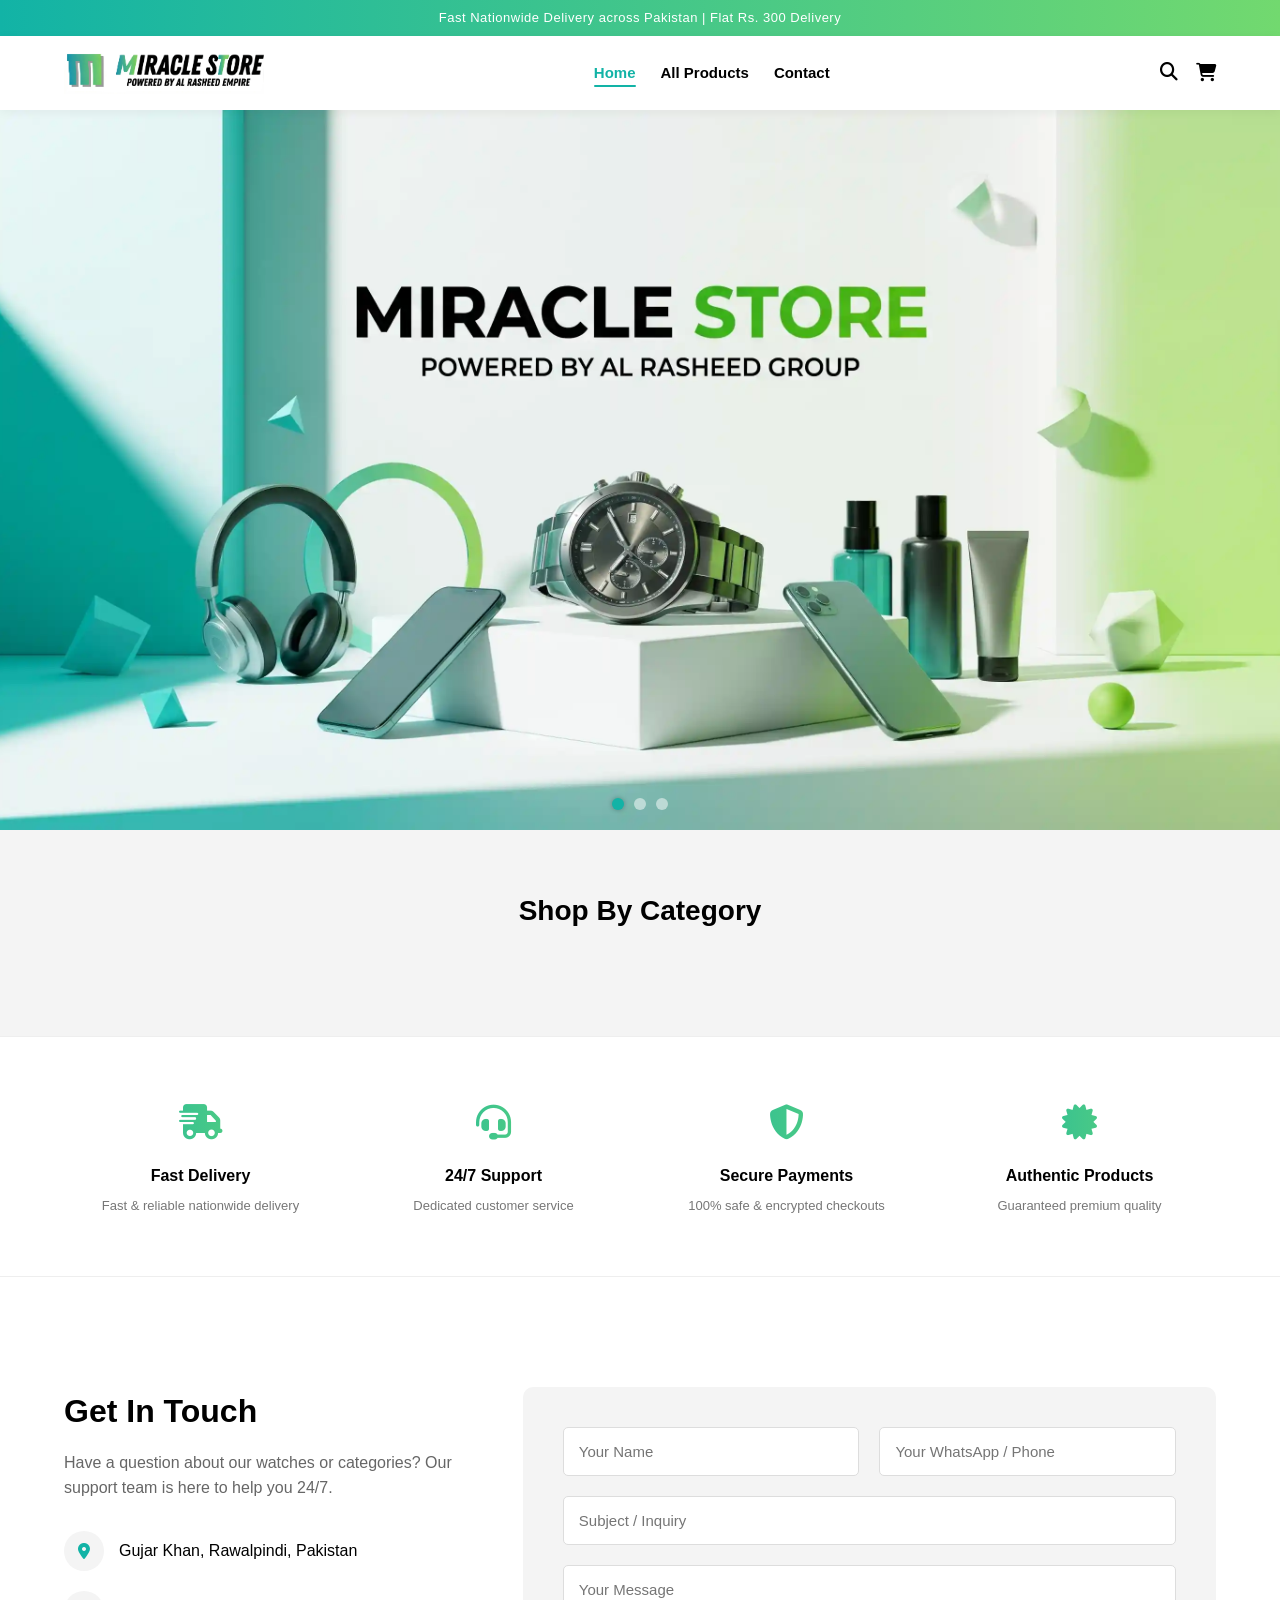
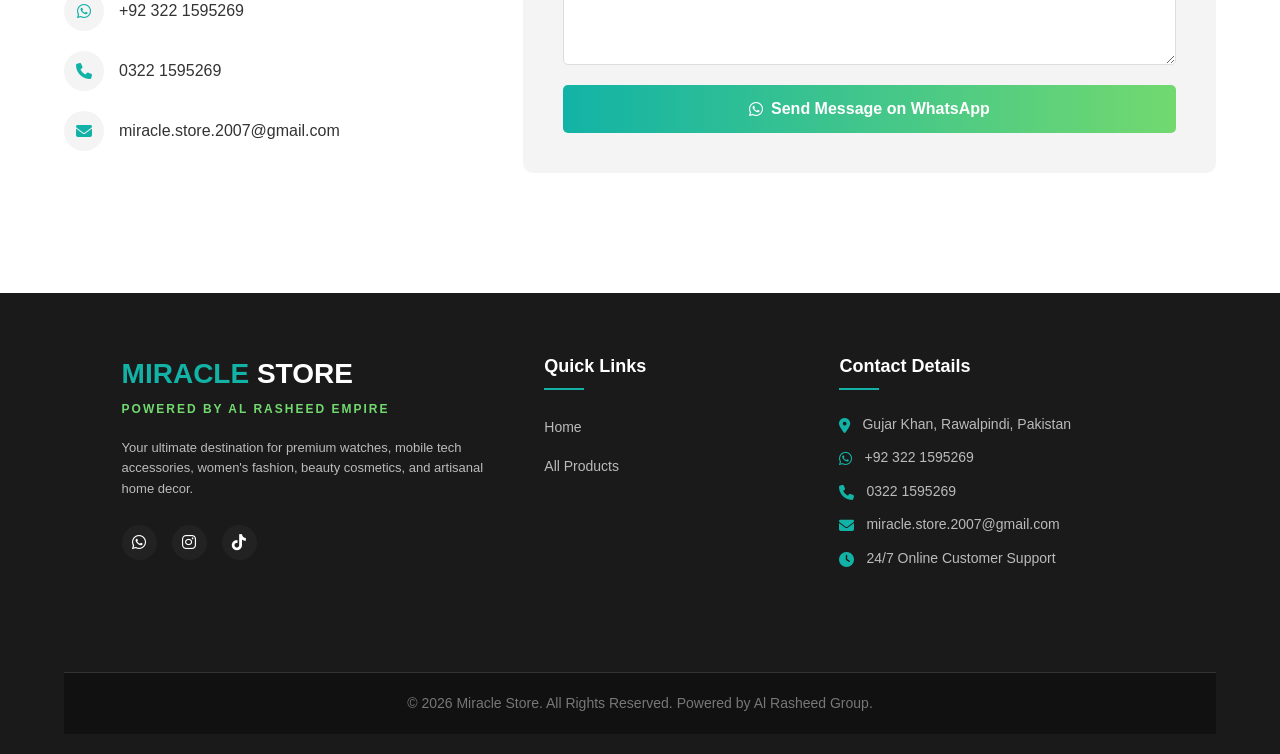
==== commit 4f4fcf9e: "Add files via upload" ====
--- a/index.html
+++ b/index.html
@@ -1448,15 +1448,21 @@
                 <p>Have a question about our watches or categories? Our support team is here to help you 24/7.</p>
                 <div class="info-item">
                     <i class="fa-solid fa-location-dot"></i>
-                    <span>123 Miracle Street, Commercial Area, Pakistan</span>
+                    <span>Gujar Khan, Rawalpindi, Pakistan</span>
+                </div>
+                <div class="info-item">
+                    <i class="fa-brands fa-whatsapp"></i>
+                    <a href="https://wa.me/923221595269" target="_blank"
+                        style="color:inherit; text-decoration:none;">+92 322 1595269</a>
                 </div>
                 <div class="info-item">
                     <i class="fa-solid fa-phone"></i>
-                    <span>+92 300 0000000</span>
+                    <a href="tel:+923221595269" style="color:inherit; text-decoration:none;">0322 1595269</a>
                 </div>
                 <div class="info-item">
                     <i class="fa-solid fa-envelope"></i>
-                    <span>support@miraclestore.com</span>
+                    <a href="mailto:miracle.store.2007@gmail.com"
+                        style="color:inherit; text-decoration:none;">miracle.store.2007@gmail.com</a>
                 </div>
             </div>
             <div class="contact-form-container">
@@ -1467,7 +1473,8 @@
                     </div>
                     <input type="text" id="contactSubject" placeholder="Subject / Inquiry" required>
                     <textarea id="contactMessage" rows="4" placeholder="Your Message" required></textarea>
-                    <button type="submit" class="submit-btn" style="display:inline-flex; align-items:center; justify-content:center; gap:8px;">
+                    <button type="submit" class="submit-btn"
+                        style="display:inline-flex; align-items:center; justify-content:center; gap:8px;">
                         <i class="fa-brands fa-whatsapp"></i> Send Message on WhatsApp
                     </button>
                 </form>
@@ -1481,13 +1488,16 @@
             <!-- Footer Column 1: Brand Info -->
             <div class="footer-col">
                 <h2 class="footer-logo"><span style="color: var(--primary-teal);">MIRACLE</span> STORE</h2>
-                <p class="powered-by">POWERED BY AL RASHEED GROUP</p>
-                <p class="footer-desc">Your ultimate destination for premium watches, mobile tech accessories, women's fashion, beauty cosmetics, and artisanal home decor.</p>
+                <p class="powered-by">POWERED BY AL RASHEED EMPIRE</p>
+                <p class="footer-desc">Your ultimate destination for premium watches, mobile tech accessories, women's
+                    fashion, beauty cosmetics, and artisanal home decor.</p>
                 <div class="social-icons">
-                    <a href="https://wa.me/923000000000" target="_blank" title="WhatsApp Support"><i class="fa-brands fa-whatsapp"></i></a>
-                    <a href="#" title="Facebook"><i class="fa-brands fa-facebook-f"></i></a>
-                    <a href="#" title="Instagram"><i class="fa-brands fa-instagram"></i></a>
-                    <a href="#" title="TikTok"><i class="fa-brands fa-tiktok"></i></a>
+                    <a href="https://wa.me/923221595269" target="_blank" title="WhatsApp Support"><i
+                            class="fa-brands fa-whatsapp"></i></a>
+                    <a href="https://www.instagram.com/miracle_store2007/" target="_blank" title="Instagram"><i
+                            class="fa-brands fa-instagram"></i></a>
+                    <a href="https://www.tiktok.com/@miracle_store2007" target="_blank" title="TikTok"><i
+                            class="fa-brands fa-tiktok"></i></a>
                 </div>
             </div>
 
@@ -1510,10 +1520,12 @@
             <div class="footer-col">
                 <h3>Contact Details</h3>
                 <ul class="footer-contact-list">
-                    <li><i class="fa-solid fa-location-dot"></i> <span>123 Miracle Street, Commercial Area, Pakistan</span></li>
-                    <li><i class="fa-brands fa-whatsapp"></i> <a href="https://wa.me/923000000000" target="_blank">+92 300 0000000</a></li>
-                    <li><i class="fa-solid fa-phone"></i> <a href="tel:+923000000000">+92 300 0000000</a></li>
-                    <li><i class="fa-solid fa-envelope"></i> <a href="mailto:support@miraclestore.com">support@miraclestore.com</a></li>
+                    <li><i class="fa-solid fa-location-dot"></i> <span>Gujar Khan, Rawalpindi, Pakistan</span></li>
+                    <li><i class="fa-brands fa-whatsapp"></i> <a href="https://wa.me/923221595269" target="_blank">+92
+                            322 1595269</a></li>
+                    <li><i class="fa-solid fa-phone"></i> <a href="tel:+923221595269">0322 1595269</a></li>
+                    <li><i class="fa-solid fa-envelope"></i> <a
+                            href="mailto:miracle.store.2007@gmail.com">miracle.store.2007@gmail.com</a></li>
                     <li><i class="fa-solid fa-clock"></i> <span>24/7 Online Customer Support</span></li>
                 </ul>
             </div>
@@ -1773,7 +1785,7 @@
             text += `💬 *Message:*\n${message}\n\n`;
             text += `Sent from Miracle Store Website Contact Form.`;
 
-            const waNum = '923000000000';
+            const waNum = '923221595269';
             const waUrl = `https://wa.me/${waNum}?text=${encodeURIComponent(text)}`;
             window.open(waUrl, '_blank');
             document.getElementById('contactForm').reset();
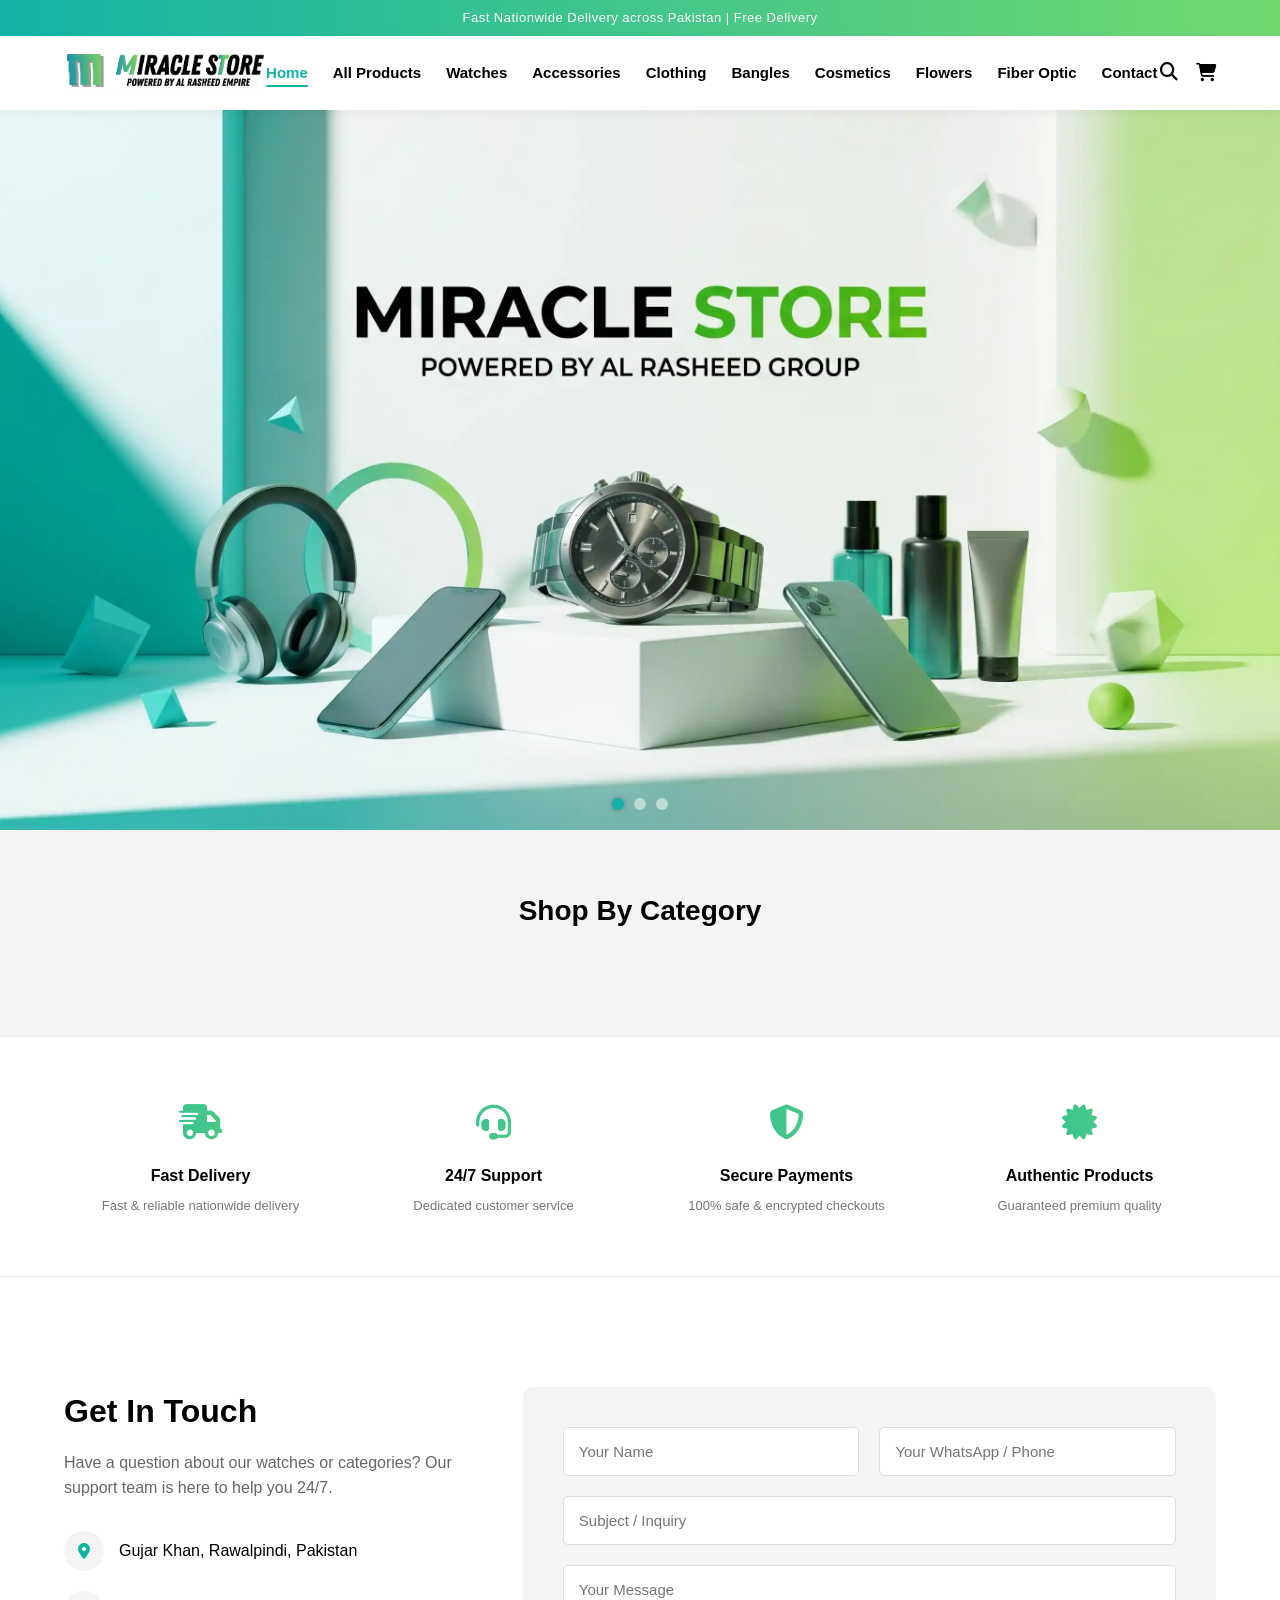
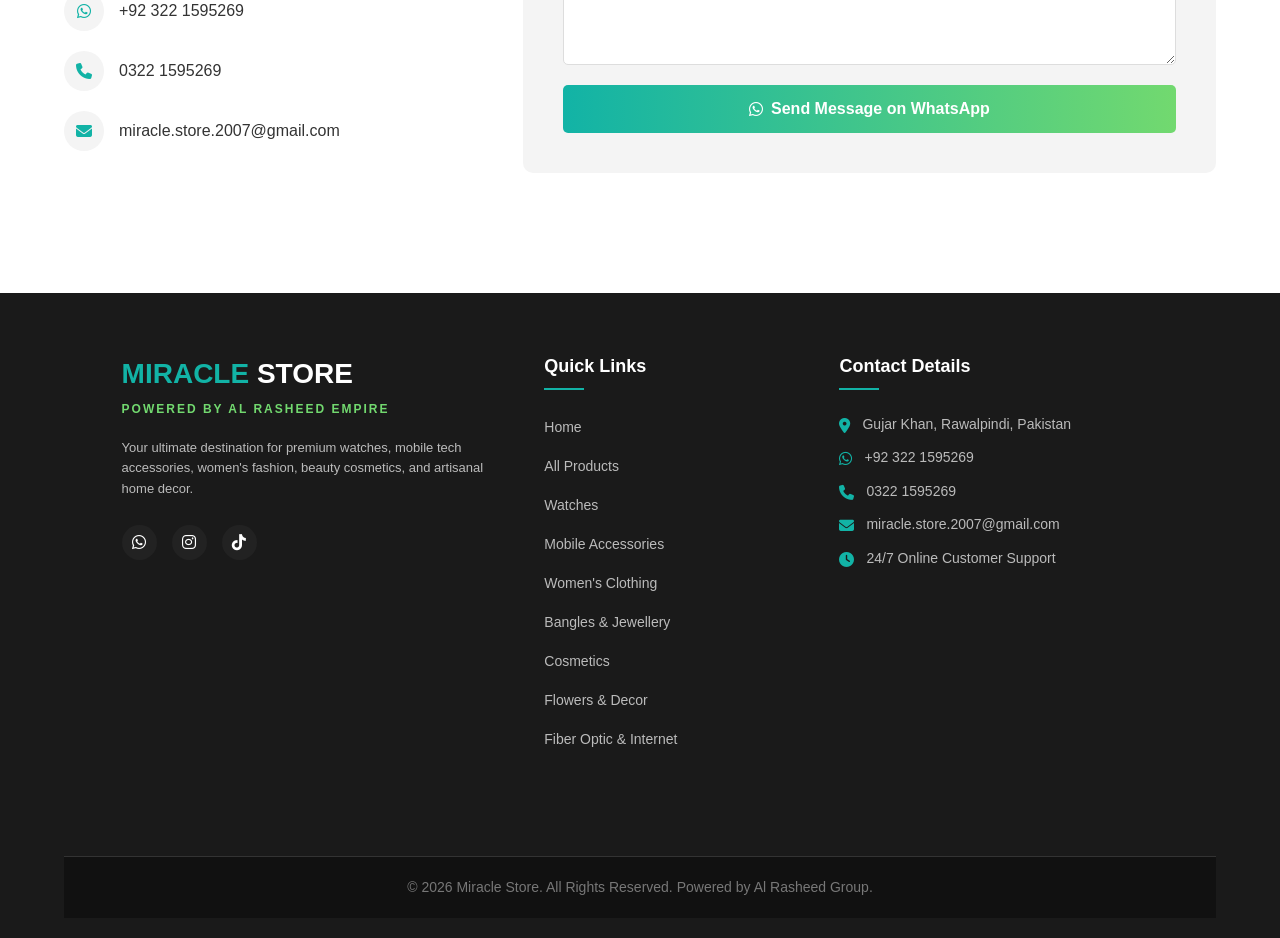
==== commit b679a5cc: "Add files via upload" ====
--- a/index.html
+++ b/index.html
@@ -1,1863 +1,1775 @@
-<!DOCTYPE html>
-<html lang="en">
-
-<head>
-    <meta charset="UTF-8">
-    <meta name="viewport" content="width=device-width, initial-scale=1.0">
-    <title>Miracle Store - Home</title>
-    <!-- FontAwesome for Icons -->
-    <link rel="stylesheet" href="https://cdnjs.cloudflare.com/ajax/libs/font-awesome/6.4.0/css/all.min.css">
-    <!-- Shared Styles -->
-    <link rel="stylesheet" href="shared.css">
-
-    <style>
-        /* === CSS VARIABLES & RESET === */
-        :root {
-            --primary-teal: #12B3A6;
-            --primary-lime: #72D96F;
-            --black: #000000;
-            --white: #FFFFFF;
-            --light-grey: #f4f4f4;
-        }
-
-        * {
-            margin: 0;
-            padding: 0;
-            box-sizing: border-box;
-            font-family: 'Segoe UI', Tahoma, Geneva, Verdana, sans-serif;
-        }
-
-        html,
-        body {
-            background-color: var(--white);
-            overflow-x: hidden;
-            max-width: 100%;
-            width: 100%;
-        }
-
-        /* === ANNOUNCEMENT BAR === */
-        .announcement-bar {
-            background: linear-gradient(90deg, var(--primary-teal), var(--primary-lime));
-            color: var(--white);
-            text-align: center;
-            padding: 8px 15px;
-            font-size: 13px;
-            font-weight: 500;
-            letter-spacing: 0.5px;
-        }
-
-        /* === HEADER === */
-        header {
-            display: flex;
-            align-items: center;
-            justify-content: space-between;
-            padding: 15px 5%;
-            background-color: var(--white);
-            box-shadow: 0 2px 10px rgba(0, 0, 0, 0.05);
-            position: sticky;
-            top: 0;
-            z-index: 1000;
-        }
-
-        .menu-btn {
-            display: none;
-            font-size: 20px;
-            cursor: pointer;
-            color: var(--black);
-            background: none;
-            border: none;
-        }
-
-        .logo-container img {
-            height: 45px;
-            /* Adjust height as needed */
-            max-width: 100%;
-            object-fit: contain;
-        }
-
-        .desktop-nav ul {
-            display: flex;
-            list-style: none;
-            gap: 25px;
-        }
-
-        .desktop-nav a {
-            text-decoration: none;
-            color: var(--black);
-            font-weight: 600;
-            font-size: 15px;
-            transition: color 0.3s ease;
-        }
-
-        .desktop-nav a:hover,
-        .desktop-nav a.active {
-            color: var(--primary-teal);
-        }
-
-        /* Dynamic Google Sheet Loader Styles */
-        .category-section {
-            display: none;
-            /* Initially hide all category sections until products exist in Google Sheet */
-        }
-
-        .category-section.dyn-visible {
-            display: block !important;
-        }
-
-        .dyn-nav-hidden {
-            display: none !important;
-        }
-
-        .dyn-circle-hidden {
-            display: none !important;
-        }
-
-        .header-icons {
-            display: flex;
-            gap: 18px;
-            font-size: 18px;
-        }
-
-        .header-icons i {
-            cursor: pointer;
-            transition: color 0.3s ease;
-        }
-
-        .header-icons i:hover {
-            color: var(--primary-teal);
-        }
-
-        /* === SLIDING MOBILE MENU === */
-        .mobile-menu-overlay {
-            position: fixed;
-            top: 0;
-            left: 0;
-            width: 100%;
-            height: 100vh;
-            background: rgba(0, 0, 0, 0.5);
-            z-index: 1001;
-            opacity: 0;
-            visibility: hidden;
-            pointer-events: none;
-            transition: 0.3s ease;
-        }
-
-        .mobile-menu {
-            position: fixed;
-            top: 0;
-            left: 0;
-            transform: translateX(-105%);
-            width: 280px;
-            max-width: 85vw;
-            height: 100vh;
-            background: var(--white);
-            z-index: 1002;
-            padding: 20px;
-            transition: transform 0.35s ease, visibility 0.35s;
-            box-shadow: 2px 0 15px rgba(0, 0, 0, 0.1);
-            visibility: hidden;
-            pointer-events: none;
-            overflow-y: auto;
-        }
-
-        .mobile-menu.active {
-            transform: translateX(0);
-            visibility: visible;
-            pointer-events: auto;
-        }
-
-        .mobile-menu-overlay.active {
-            opacity: 1;
-            visibility: visible;
-            pointer-events: auto;
-        }
-
-        .close-menu {
-            text-align: right;
-            font-size: 24px;
-            cursor: pointer;
-            margin-bottom: 30px;
-            color: var(--black);
-        }
-
-        .mobile-nav ul {
-            list-style: none;
-        }
-
-        .mobile-nav ul li {
-            margin-bottom: 20px;
-        }
-
-        .mobile-nav ul li a {
-            text-decoration: none;
-            color: var(--black);
-            font-size: 18px;
-            font-weight: 500;
-            display: block;
-        }
-
-        /* === HERO SECTION (16:9 Slider) === */
-        .hero-section {
-            width: 100%;
-            aspect-ratio: 16 / 9;
-            /* Ensures strict 16:9 ratio on all devices */
-            position: relative;
-            overflow: hidden;
-        }
-
-        .slider-track {
-            display: flex;
-            width: 300%;
-            /* 3 banners = 300% */
-            height: 100%;
-            transition: transform 0.6s ease-in-out;
-        }
-
-        .slide {
-            width: 33.333%;
-            /* 100% / 3 */
-            height: 100%;
-        }
-
-        .slide img {
-            width: 100%;
-            height: 100%;
-            object-fit: cover;
-            /* Prevents stretching */
-        }
-
-        /* Slider Indicators (Dots) */
-        .slider-dots {
-            position: absolute;
-            bottom: 20px;
-            left: 50%;
-            transform: translateX(-50%);
-            display: flex;
-            gap: 10px;
-        }
-
-        .dot {
-            width: 12px;
-            height: 12px;
-            background: rgba(255, 255, 255, 0.5);
-            border-radius: 50%;
-            cursor: pointer;
-            transition: background 0.3s ease;
-        }
-
-        .dot.active {
-            background: var(--primary-teal);
-            box-shadow: 0 0 5px rgba(0, 0, 0, 0.3);
-        }
-
-        /* === RESPONSIVE DESIGN (MOBILE) === */
-        @media (max-width: 768px) {
-            .desktop-nav {
-                display: none;
-            }
-
-            .menu-btn {
-                display: block;
-            }
-
-            .header-icons {
-                gap: 15px;
-            }
-
-            header {
-                padding: 15px 20px;
-            }
-
-            .logo-container img {
-                height: 35px;
-                /* Smaller logo for mobile */
-            }
-
-            /* Hero slider dots adjusted for mobile */
-            .slider-dots {
-                bottom: 10px;
-            }
-
-            .dot {
-                width: 8px;
-                height: 8px;
-            }
-        }
-    </style>
-</head>
-
-<body>
-
-    <!-- ANNOUNCEMENT BAR -->
-    <div class="announcement-bar">
-        Fast Nationwide Delivery across Pakistan | Flat Rs. 300 Delivery
-    </div>
-
-    <!-- MAIN HEADER -->
-    <header>
-        <!-- Mobile Menu Button -->
-        <button class="menu-btn" onclick="toggleMenu()">
-            <i class="fa-solid fa-bars"></i>
-        </button>
-
-        <!-- Logo Area (Image Only) -->
-        <div class="logo-container">
-            <a href="index.html">
-                <img src="media/logo.webp" fetchpriority="high" alt="Miracle Store Logo">
-            </a>
-        </div>
-
-        <!-- Desktop Navigation -->
-        <nav class="desktop-nav">
-            <ul>
-                <li><a href="index.html" class="active">Home</a></li>
-                <li><a href="catalog.html">All Products</a></li>
-                <li class="dyn-nav-hidden"><a href="#watches-section">Watches</a></li>
-                <li class="dyn-nav-hidden"><a href="#accessories-section">Accessories</a></li>
-                <li class="dyn-nav-hidden"><a href="#clothing-section">Clothing</a></li>
-                <li class="dyn-nav-hidden"><a href="#bangles-section">Bangles</a></li>
-                <li class="dyn-nav-hidden"><a href="#cosmetics-section">Cosmetics</a></li>
-                <li class="dyn-nav-hidden"><a href="#flowers-section">Flowers</a></li>
-                <li><a href="#contact">Contact</a></li>
-            </ul>
-        </nav>
-
-        <!-- Header Icons -->
-        <div class="header-icons">
-            <a href="catalog.html" title="Search Catalog"><i class="fa-solid fa-magnifying-glass"></i></a>
-            <div class="header-cart-wrap" onclick="toggleCart()" title="Shopping Cart">
-                <i class="fa-solid fa-cart-shopping"></i>
-                <span class="cart-badge-count" id="headerCartCount" style="display:none;">0</span>
-            </div>
-        </div>
-    </header>
-
-    <!-- SLIDING MOBILE MENU -->
-    <div class="mobile-menu-overlay" onclick="toggleMenu()"></div>
-    <div class="mobile-menu">
-        <div class="close-menu" onclick="toggleMenu()">
-            <h4>Miracle Store</h4>
-            <i class="fa-solid fa-xmark"></i>
-        </div>
-        <nav class="mobile-nav">
-            <ul>
-                <li><a href="index.html" onclick="toggleMenu()">Home</a></li>
-                <li><a href="catalog.html" onclick="toggleMenu()">All Products</a></li>
-                <li class="dyn-nav-hidden"><a href="#watches-section" onclick="toggleMenu()">Watches</a></li>
-                <li class="dyn-nav-hidden"><a href="#accessories-section" onclick="toggleMenu()">Accessories</a></li>
-                <li class="dyn-nav-hidden"><a href="#clothing-section" onclick="toggleMenu()">Clothing</a></li>
-                <li class="dyn-nav-hidden"><a href="#bangles-section" onclick="toggleMenu()">Bangles & Jewellery</a>
-                </li>
-                <li class="dyn-nav-hidden"><a href="#cosmetics-section" onclick="toggleMenu()">Cosmetics</a></li>
-                <li class="dyn-nav-hidden"><a href="#flowers-section" onclick="toggleMenu()">Flowers & Decor</a></li>
-                <li><a href="#contact" onclick="toggleMenu()">Contact Us</a></li>
-            </ul>
-        </nav>
-    </div>
-
-    <!-- HERO SECTION (16:9 Slider) -->
-    <section class="hero-section">
-        <div class="slider-track" id="sliderTrack">
-            <!-- Banner 1 -->
-            <div class="slide">
-                <img src="media/banner_1.webp" fetchpriority="high" alt="Premium Watches Banner 1">
-            </div>
-            <!-- Banner 2 -->
-            <div class="slide">
-                <img src="media/banner_2.webp" fetchpriority="high" alt="Luxury Watches Banner 2">
-            </div>
-            <!-- Banner 3 -->
-            <div class="slide">
-                <img src="media/banner_3.webp" fetchpriority="high" alt="Classic Watches Banner 3">
-            </div>
-        </div>
-
-        <!-- Slider Navigation Dots -->
-        <div class="slider-dots">
-            <span class="dot active" onclick="goToSlide(0)"></span>
-            <span class="dot" onclick="goToSlide(1)"></span>
-            <span class="dot" onclick="goToSlide(2)"></span>
-        </div>
-    </section>
-
-    <!-- JAVASCRIPT -->
-    <script>
-        // --- Mobile Sliding Menu Logic ---
-        function toggleMenu() {
-            const menu = document.querySelector('.mobile-menu');
-            const overlay = document.querySelector('.mobile-menu-overlay');
-            menu.classList.toggle('active');
-            overlay.classList.toggle('active');
-        }
-
-        // --- Hero Slider Logic ---
-        const track = document.getElementById('sliderTrack');
-        const dots = document.querySelectorAll('.dot');
-        let currentSlide = 0;
-        const totalSlides = 3;
-
-        function updateSlider() {
-            // Move track
-            track.style.transform = `translateX(-${currentSlide * 33.333}%)`;
-
-            // Update dots
-            dots.forEach(dot => dot.classList.remove('active'));
-            dots[currentSlide].classList.add('active');
-        }
-
-        function nextSlide() {
-            currentSlide = (currentSlide + 1) % totalSlides;
-            updateSlider();
-        }
-
-        // Manual dot click
-        function goToSlide(index) {
-            currentSlide = index;
-            updateSlider();
-            resetTimer(); // Reset auto-slide timer if user clicks manually
-        }
-
-        // Auto sliding every 4 seconds
-        let slideInterval = setInterval(nextSlide, 4000);
-
-        function resetTimer() {
-            clearInterval(slideInterval);
-            slideInterval = setInterval(nextSlide, 4000);
-        }
-    </script>
-    <!-- ==========================================
-     PART 2: SLIDING CART, CATEGORIES & PRODUCTS
-     (Paste this HTML directly below Part 1 Hero Section)
-     ========================================== -->
-
-    <!-- SLIDING CART DRAWER -->
-    <div class="cart-overlay" id="cartOverlay" onclick="toggleCart()"></div>
-    <div class="sliding-cart" id="slidingCart">
-        <div class="cart-header">
-            <div class="cart-header-title">
-                <i class="fa-solid fa-bag-shopping" style="color:var(--primary-teal);"></i>
-                <h3>Shopping Cart</h3>
-                <span class="cart-count-pill" id="cartHeaderCount">0</span>
-            </div>
-            <i class="fa-solid fa-xmark close-cart" onclick="toggleCart()"></i>
-        </div>
-        <div class="cart-items" id="cartItemsContainer">
-            <!-- Rendered dynamically via cart.js -->
-        </div>
-        <div class="cart-footer" id="cartFooter">
-            <div class="cart-summary-box">
-                <div class="cart-summary-row">
-                    <span>Subtotal:</span>
-                    <strong id="cartSubtotal">Rs. 0</strong>
-                </div>
-                <div class="cart-summary-row">
-                    <span>Delivery Charges:</span>
-                    <span id="cartDelivery">Rs. 300</span>
-                </div>
-                <div class="cart-summary-row cart-grand-total">
-                    <span>Grand Total:</span>
-                    <strong id="cartGrandTotal">Rs. 300</strong>
-                </div>
-            </div>
-            <a href="checkout.html" class="checkout-btn" id="cartCheckoutBtn">
-                <span>Proceed to Checkout</span>
-                <i class="fa-solid fa-arrow-right"></i>
-            </a>
-            <button type="button" class="continue-shopping-btn" onclick="toggleCart()">Continue Shopping</button>
-        </div>
-    </div>
-
-    <!-- SHOP BY CATEGORY (Looping Marquee) -->
-    <section class="categories-section">
-        <h2 class="section-title">Shop By Category</h2>
-        <div class="marquee-container">
-            <div class="marquee-track">
-                <!-- Original Items -->
-                <div class="category-item dyn-circle-hidden" data-category="watches"
-                    onclick="window.location.href='catalog.html?category=watches'">
-                    <div class="cat-circle"><img src="media/cat_1.webp" fetchpriority="high" alt="Watches"></div>
-                    <span>Watches</span>
-                </div>
-                <div class="category-item dyn-circle-hidden" data-category="accessories"
-                    onclick="window.location.href='catalog.html?category=accessories'">
-                    <div class="cat-circle"><img src="media/cat_2.webp" fetchpriority="high" alt="Mobile Accessories">
-                    </div>
-                    <span>Accessories</span>
-                </div>
-                <div class="category-item dyn-circle-hidden" data-category="clothing"
-                    onclick="window.location.href='catalog.html?category=clothing'">
-                    <div class="cat-circle"><img src="media/cat_3.webp" fetchpriority="high" alt="Women's Clothing">
-                    </div>
-                    <span>Clothing</span>
-                </div>
-                <div class="category-item dyn-circle-hidden" data-category="bangles"
-                    onclick="window.location.href='catalog.html?category=bangles'">
-                    <div class="cat-circle"><img src="media/cat_6.webp" fetchpriority="high" alt="Bangles & Jewellery">
-                    </div>
-                    <span>Bangles</span>
-                </div>
-                <div class="category-item dyn-circle-hidden" data-category="cosmetics"
-                    onclick="window.location.href='catalog.html?category=cosmetics'">
-                    <div class="cat-circle"><img src="media/cat_4.webp" fetchpriority="high" alt="Cosmetics"></div>
-                    <span>Cosmetics</span>
-                </div>
-                <div class="category-item dyn-circle-hidden" data-category="flowers"
-                    onclick="window.location.href='catalog.html?category=flowers'">
-                    <div class="cat-circle"><img src="media/cat_5.webp" fetchpriority="high" alt="Artificial Flowers">
-                    </div>
-                    <span>Flowers</span>
-                </div>
-
-                <!-- Duplicated Items for Seamless Loop -->
-                <div class="category-item dyn-circle-hidden" data-category="watches"
-                    onclick="window.location.href='catalog.html?category=watches'">
-                    <div class="cat-circle"><img src="media/cat_1.webp" fetchpriority="high" alt="Watches"></div>
-                    <span>Watches</span>
-                </div>
-                <div class="category-item dyn-circle-hidden" data-category="accessories"
-                    onclick="window.location.href='catalog.html?category=accessories'">
-                    <div class="cat-circle"><img src="media/cat_2.webp" fetchpriority="high" alt="Mobile Accessories">
-                    </div>
-                    <span>Accessories</span>
-                </div>
-                <div class="category-item dyn-circle-hidden" data-category="clothing"
-                    onclick="window.location.href='catalog.html?category=clothing'">
-                    <div class="cat-circle"><img src="media/cat_3.webp" fetchpriority="high" alt="Women's Clothing">
-                    </div>
-                    <span>Clothing</span>
-                </div>
-                <div class="category-item dyn-circle-hidden" data-category="bangles"
-                    onclick="window.location.href='catalog.html?category=bangles'">
-                    <div class="cat-circle"><img src="media/cat_6.webp" fetchpriority="high" alt="Bangles & Jewellery">
-                    </div>
-                    <span>Bangles</span>
-                </div>
-                <div class="category-item dyn-circle-hidden" data-category="cosmetics"
-                    onclick="window.location.href='catalog.html?category=cosmetics'">
-                    <div class="cat-circle"><img src="media/cat_4.webp" fetchpriority="high" alt="Cosmetics"></div>
-                    <span>Cosmetics</span>
-                </div>
-                <div class="category-item dyn-circle-hidden" data-category="flowers"
-                    onclick="window.location.href='catalog.html?category=flowers'">
-                    <div class="cat-circle"><img src="media/cat_5.webp" fetchpriority="high" alt="Artificial Flowers">
-                    </div>
-                    <span>Flowers</span>
-                </div>
-            </div>
-        </div>
-    </section>
-
-
-
-    <!-- LIVE SHEET PRODUCTS LOADING STATE -->
-    <div class="miracle-loader-box" id="homePageLoader">
-        <div class="miracle-spinner-ring">
-            <div class="miracle-spinner-icon">
-                <i class="fa-solid fa-bag-shopping"></i>
-            </div>
-        </div>
-        <h3 class="miracle-loader-title">Loading Miracle Store Collections</h3>
-        <p class="miracle-loader-desc">Connecting to live inventory & fetching authentic products from Google Sheets...
-        </p>
-        <div class="miracle-loader-bar">
-            <div class="miracle-loader-bar-fill"></div>
-        </div>
-    </div>
-
-    <!-- ==========================================
-     CATEGORY 1: WATCHES (NEW WATCHES ARRIVAL)
-     ========================================== -->
-    <section class="category-section" id="watches-section" data-category="watches">
-        <div class="category-header">
-            <h2 class="section-title">New Watches Arrival</h2>
-            <p class="section-subtitle">Discover our handpicked collection of masterfully engineered luxury timepieces.
-            </p>
-        </div>
-        <div class="product-grid" id="watches-grid">
-            <!-- Dynamic products loaded from Google Sheet -->
-        </div>
-
-        <!-- View All Watches Button -->
-        <div class="category-view-all">
-            <a href="catalog.html?category=watches" class="view-all-btn">
-                <span>View All Watches</span>
-                <i class="fa-solid fa-arrow-right"></i>
-            </a>
-        </div>
-
-        <!-- 50/50 ABOUT / PROMO SECTION - WATCHES -->
-        <div class="promo-split">
-            <div class="promo-image">
-                <img src="media/promo.webp" alt="Elevate Your Style - Miracle Watches" loading="lazy">
-            </div>
-            <div class="promo-content">
-                <span>Limited Edition Timepieces</span>
-                <h2>Elevate Your Style with Miracle Watches</h2>
-                <p>Discover our exclusive collection of luxury timepieces engineered for the modern gentleman. Built
-                    with high-precision Japanese quartz movements, surgical 316L stainless steel, and scratch-resistant
-                    sapphire mineral crystal, each watch seamlessly merges classic heritage with enduring distinction.
-                </p>
-                <button class="shop-now-btn"
-                    onclick="document.getElementById('watches-section').scrollIntoView({behavior: 'smooth'})">Shop The
-                    Watch Collection</button>
-            </div>
-        </div>
-    </section>
-
-    <!-- ==========================================
-     CATEGORY 2: ACCESSORIES (NEW ACCESSORIES ARRIVAL)
-     ========================================== -->
-    <section class="category-section" id="accessories-section" data-category="accessories">
-        <div class="category-header">
-            <h2 class="section-title">New Accessories Arrival</h2>
-            <p class="section-subtitle">Smart charging solutions, military-grade protection, and audio essentials for
-                daily performance.</p>
-        </div>
-        <div class="product-grid" id="accessories-grid">
-            <!-- Dynamic products loaded from Google Sheet -->
-        </div>
-
-        <!-- View All Accessories Button -->
-        <div class="category-view-all">
-            <a href="catalog.html?category=accessories" class="view-all-btn">
-                <span>View All Accessories</span>
-                <i class="fa-solid fa-arrow-right"></i>
-            </a>
-        </div>
-
-        <!-- 50/50 ABOUT / PROMO SECTION - ACCESSORIES -->
-        <div class="promo-split reverse">
-            <div class="promo-image">
-                <img src="media/about_2.webp" onerror="this.onerror=null; this.src='media/cat_2.webp';"
-                    alt="Smart Tech & Mobile Accessories" loading="lazy">
-            </div>
-            <div class="promo-content">
-                <span>Next-Gen Tech Essentials</span>
-                <h2>Smart Gear Built for Daily Performance</h2>
-                <p>Upgrade your digital lifestyle with our premium mobile accessories. From ultra-fast magnetic wireless
-                    chargers and certified drop-tested phone cases to crystal-clear ANC earbuds, Miracle Store delivers
-                    certified safety, intelligent power delivery, and ergonomic durability you can rely on every single
-                    day.</p>
-                <button class="shop-now-btn"
-                    onclick="document.getElementById('accessories-section').scrollIntoView({behavior: 'smooth'})">Explore
-                    Accessories</button>
-            </div>
-        </div>
-    </section>
-
-    <!-- ==========================================
-     CATEGORY 3: CLOTHING (NEW CLOTHING ARRIVAL)
-     ========================================== -->
-    <section class="category-section" id="clothing-section" data-category="clothing">
-        <div class="category-header">
-            <h2 class="section-title">New Clothing Arrival</h2>
-            <p class="section-subtitle">Luxury embroidered 3-piece unstitched collections, pure silk dupattas, and
-                timeless eastern elegance.</p>
-        </div>
-        <div class="product-grid" id="clothing-grid">
-            <!-- Dynamic products loaded from Google Sheet -->
-        </div>
-
-        <!-- View All Clothing Button -->
-        <div class="category-view-all">
-            <a href="catalog.html?category=clothing" class="view-all-btn">
-                <span>View All Clothing</span>
-                <i class="fa-solid fa-arrow-right"></i>
-            </a>
-        </div>
-
-        <!-- 50/50 ABOUT / PROMO SECTION - CLOTHING -->
-        <div class="promo-split">
-            <div class="promo-image">
-                <img src="media/about_3.webp" alt="Luxury Women's Eastern Wear" loading="lazy">
-            </div>
-            <div class="promo-content">
-                <span>Luxury Women's Eastern Wear</span>
-                <h2>Timeless Grace & Intricate Handcrafted Embroidery</h2>
-                <p>Immerse yourself in sheer luxury with Miracle Store's exclusive women's eastern wear collection.
-                    Featuring pure premium lawn, organza detailing, fine resham embroidery, and lustrous digital silk
-                    dupattas, each ensemble is crafted to celebrate traditional grace with contemporary allure. Perfect
-                    for festive celebrations, weddings, and formal gatherings.</p>
-                <button class="shop-now-btn"
-                    onclick="document.getElementById('clothing-section').scrollIntoView({behavior: 'smooth'})">Explore
-                    Women's Collection</button>
-            </div>
-        </div>
-    </section>
-
-    <!-- ==========================================
-     CATEGORY: BANGLES & JEWELLERY (NEW BANGLES ARRIVAL)
-     ========================================== -->
-    <section class="category-section" id="bangles-section" data-category="bangles">
-        <div class="category-header">
-            <h2 class="section-title">New Bangles & Jewellery Arrival</h2>
-            <p class="section-subtitle">Exquisite handcrafted crystal bangles, royal beaded kadas, and artisanal
-                traditional jewellery embellishments.</p>
-        </div>
-        <div class="product-grid" id="bangles-grid">
-            <!-- Dynamic products loaded from Google Sheet -->
-        </div>
-
-        <!-- View All Bangles Button -->
-        <div class="category-view-all">
-            <a href="catalog.html?category=bangles" class="view-all-btn">
-                <span>View All Bangles & Jewellery</span>
-                <i class="fa-solid fa-arrow-right"></i>
-            </a>
-        </div>
-
-        <!-- 50/50 ABOUT / PROMO SECTION - BANGLES -->
-        <div class="promo-split reverse">
-            <div class="promo-image">
-                <img src="media/about_6.webp" onerror="this.onerror=null; this.src='media/cat_6.jpg';"
-                    alt="Artisanal Handcrafted Bangles & Jewellery" loading="lazy">
-            </div>
-            <div class="promo-content">
-                <span>Artisanal Handcrafted Jewellery</span>
-                <h2>Timeless Elegance & Royal Crystal Brilliance</h2>
-                <p>Add a mesmerizing touch of royal glamour to every look with Miracle Store's artisanal bangles and
-                    jewellery collection. Meticulously handcrafted with shimmering crystal beads, lustrous pearls,
-                    delicate golden filigree, and signature hanging latkan charms, each piece is designed to elevate
-                    your festive ensembles with timeless grace and effortless luxury.</p>
-                <button class="shop-now-btn"
-                    onclick="document.getElementById('bangles-section').scrollIntoView({behavior: 'smooth'})">Explore
-                    Bangles Collection</button>
-            </div>
-        </div>
-    </section>
-
-    <!-- ==========================================
-     CATEGORY 4: COSMETICS (NEW COSMETICS ARRIVAL)
-     ========================================== -->
-    <section class="category-section" id="cosmetics-section" data-category="cosmetics">
-        <div class="category-header">
-            <h2 class="section-title">New Cosmetics Arrival</h2>
-            <p class="section-subtitle">Dermatologically tested formulations, active botanical serums, and radiant
-                beauty essentials.</p>
-        </div>
-        <div class="product-grid" id="cosmetics-grid">
-            <!-- Dynamic products loaded from Google Sheet -->
-        </div>
-
-        <!-- View All Cosmetics Button -->
-        <div class="category-view-all">
-            <a href="catalog.html?category=cosmetics" class="view-all-btn">
-                <span>View All Cosmetics</span>
-                <i class="fa-solid fa-arrow-right"></i>
-            </a>
-        </div>
-
-        <!-- 50/50 ABOUT / PROMO SECTION - COSMETICS -->
-        <div class="promo-split reverse">
-            <div class="promo-image">
-                <img src="media/about_4.webp" onerror="this.onerror=null; this.src='media/cat_4.webp';"
-                    alt="Radiant Skincare & Cosmetics" loading="lazy">
-            </div>
-            <div class="promo-content">
-                <span>Dermatologist-Approved Formulas</span>
-                <h2>Pure Radiance & Rejuvenating Skincare</h2>
-                <p>Unveil your most luminous complexion with our botanical beauty and skincare formulations. Packed with
-                    hyaluronic acid, active vitamin C serums, and deep hydrators, our paraben-free products nourish,
-                    protect, and enhance your natural glow with weightless, all-day confidence.</p>
-                <button class="shop-now-btn"
-                    onclick="document.getElementById('cosmetics-section').scrollIntoView({behavior: 'smooth'})">Explore
-                    Cosmetics</button>
-            </div>
-        </div>
-    </section>
-
-    <!-- ==========================================
-     CATEGORY 5: FLOWERS & DECOR (NEW FLOWERS ARRIVAL)
-     ========================================== -->
-    <section class="category-section" id="flowers-section" data-category="flowers">
-        <div class="category-header">
-            <h2 class="section-title">New Flowers & Decor Arrival</h2>
-            <p class="section-subtitle">Everlasting real-touch artificial floral arrangements and handcrafted artisanal
-                home decor.</p>
-        </div>
-        <div class="product-grid" id="flowers-grid">
-            <!-- Dynamic products loaded from Google Sheet -->
-        </div>
-
-        <!-- View All Flowers Button -->
-        <div class="category-view-all">
-            <a href="catalog.html?category=flowers" class="view-all-btn">
-                <span>View All Flowers</span>
-                <i class="fa-solid fa-arrow-right"></i>
-            </a>
-        </div>
-
-        <!-- 50/50 ABOUT / PROMO SECTION - FLOWERS & DECOR -->
-        <div class="promo-split">
-            <div class="promo-image">
-                <img src="media/about_5.jpg" onerror="this.onerror=null; this.src='media/cat_5.webp';"
-                    alt="Artificial Flowers & Home Decor" loading="lazy">
-            </div>
-            <div class="promo-content">
-                <span>Everlasting Botanical Accents</span>
-                <h2>Timeless Floral Beauty for Living Spaces</h2>
-                <p>Transform any room into an inviting sanctuary with Miracle Store's lifelike artificial floral
-                    arrangements and artisan home decor. Crafted with real-touch silks and vibrant botanical gradients,
-                    our blooms provide everlasting beauty with zero watering, no wilting, and hypoallergenic perfection
-                    for homes and offices.</p>
-                <button class="shop-now-btn"
-                    onclick="document.getElementById('flowers-section').scrollIntoView({behavior: 'smooth'})">Explore
-                    Home Florals</button>
-            </div>
-        </div>
-    </section>
-
-    <!-- ==========================================
-     PART 2 CSS (Add this inside your <style> tag)
-     ========================================== -->
-    <style>
-        /* Section Titles */
-        .section-title {
-            text-align: center;
-            margin: 40px 0 20px;
-            font-size: 28px;
-            font-weight: 700;
-            color: var(--black);
-        }
-
-        /* SLIDING CART DRAWER */
-        .cart-overlay {
-            position: fixed;
-            top: 0;
-            left: 0;
-            width: 100%;
-            height: 100vh;
-            background: rgba(0, 0, 0, 0.5);
-            z-index: 1999;
-            opacity: 0;
-            visibility: hidden;
-            pointer-events: none;
-            transition: 0.3s ease;
-        }
-
-        .cart-overlay.active {
-            opacity: 1;
-            visibility: visible;
-            pointer-events: auto;
-        }
-
-        .sliding-cart {
-            position: fixed;
-            top: 0;
-            right: 0;
-            transform: translateX(105%);
-            width: 380px;
-            max-width: 90vw;
-            height: 100vh;
-            background: var(--white);
-            z-index: 2000;
-            box-shadow: -2px 0 15px rgba(0, 0, 0, 0.1);
-            transition: transform 0.35s ease, visibility 0.35s;
-            display: flex;
-            flex-direction: column;
-            visibility: hidden;
-            pointer-events: none;
-        }
-
-        .sliding-cart.active {
-            transform: translateX(0);
-            visibility: visible;
-            pointer-events: auto;
-        }
-
-        .cart-header {
-            display: flex;
-            justify-content: space-between;
-            align-items: center;
-            padding: 20px;
-            border-bottom: 1px solid #eee;
-        }
-
-        .close-cart {
-            font-size: 20px;
-            cursor: pointer;
-            color: var(--black);
-        }
-
-        .cart-items {
-            flex: 1;
-            padding: 20px;
-            overflow-y: auto;
-        }
-
-        .cart-footer {
-            padding: 20px;
-            border-top: 1px solid #eee;
-        }
-
-        .checkout-btn {
-            width: 100%;
-            padding: 12px;
-            background: linear-gradient(90deg, var(--primary-teal), var(--primary-lime));
-            color: var(--white);
-            border: none;
-            font-size: 16px;
-            font-weight: 600;
-            cursor: pointer;
-            border-radius: 5px;
-        }
-
-        /* Dynamic Cart Item styling */
-        .cart-item-row {
-            display: flex;
-            align-items: center;
-            gap: 15px;
-            margin-bottom: 15px;
-            border-bottom: 1px solid #f4f4f4;
-            padding-bottom: 10px;
-        }
-
-        .cart-item-img {
-            width: 60px;
-            height: 60px;
-            object-fit: cover;
-            border-radius: 5px;
-        }
-
-        .cart-item-details h5 {
-            font-size: 14px;
-            margin-bottom: 5px;
-        }
-
-        .cart-item-details p {
-            font-size: 14px;
-            font-weight: bold;
-            color: var(--primary-teal);
-        }
-
-        /* SHOP BY CATEGORY (Looping Marquee) */
-        .categories-section {
-            padding: 20px 0;
-            background-color: var(--light-grey);
-            overflow: hidden;
-        }
-
-        .marquee-container {
-            width: 100%;
-            overflow: hidden;
-            white-space: nowrap;
-            padding: 20px 0;
-        }
-
-        .marquee-track {
-            display: inline-flex;
-            gap: 40px;
-            animation: scrollMarquee 15s linear infinite;
-        }
-
-        .marquee-container:hover .marquee-track {
-            animation-play-state: paused;
-        }
-
-        .category-item {
-            display: flex;
-            flex-direction: column;
-            align-items: center;
-            cursor: pointer;
-        }
-
-        .cat-circle {
-            width: 120px;
-            height: 120px;
-            border-radius: 50%;
-            overflow: hidden;
-            border: 3px solid var(--primary-teal);
-            padding: 3px;
-            background: var(--white);
-            margin-bottom: 10px;
-            transition: transform 0.3s;
-        }
-
-        .cat-circle img {
-            width: 100%;
-            height: 100%;
-            object-fit: cover;
-            border-radius: 50%;
-        }
-
-        .category-item:hover .cat-circle {
-            transform: scale(1.05);
-        }
-
-        .category-item span {
-            font-weight: 600;
-            font-size: 15px;
-            color: var(--black);
-        }
-
-        @keyframes scrollMarquee {
-            0% {
-                transform: translateX(0);
-            }
-
-            100% {
-                transform: translateX(-50%);
-            }
-
-            /* Scrolls exactly half to loop perfectly */
-        }
-
-        /* CATEGORY SHOWCASE & PRODUCT GRID (4 on PC, 2 on Mobile) */
-        .category-section,
-        .featured-products {
-            padding: 45px 5% 15px;
-            background-color: var(--white);
-        }
-
-        .category-section:nth-of-type(even) {
-            background-color: #fbfcfc;
-        }
-
-        .category-header {
-            text-align: center;
-            margin-bottom: 30px;
-        }
-
-        .category-header .section-title {
-            margin: 0 0 10px 0;
-            font-size: 28px;
-            font-weight: 700;
-            color: var(--black);
-            position: relative;
-            display: inline-block;
-        }
-
-        .category-header .section-title::after {
-            content: '';
-            display: block;
-            width: 45px;
-            height: 3px;
-            background: linear-gradient(90deg, var(--primary-teal), var(--primary-lime));
-            margin: 8px auto 0;
-            border-radius: 2px;
-        }
-
-        .category-header .section-subtitle {
-            font-size: 15px;
-            color: #666;
-            max-width: 650px;
-            margin: 0 auto;
-            line-height: 1.5;
-        }
-
-        .product-grid {
-            display: grid;
-            grid-template-columns: repeat(4, 1fr);
-            gap: 20px;
-        }
-
-        .product-card {
-            background: var(--white);
-            border: 1px solid #eee;
-            border-radius: 8px;
-            overflow: hidden;
-            transition: box-shadow 0.3s ease, transform 0.3s ease;
-        }
-
-        .product-card:hover {
-            box-shadow: 0 5px 15px rgba(0, 0, 0, 0.1);
-            transform: translateY(-3px);
-        }
-
-        .product-image {
-            width: 100%;
-            aspect-ratio: 1 / 1;
-            overflow: hidden;
-            background: #fdfdfd;
-        }
-
-        .product-image img {
-            width: 100%;
-            height: 100%;
-            object-fit: cover;
-            transition: transform 0.5s ease;
-        }
-
-        .product-card:hover .product-image img {
-            transform: scale(1.08);
-        }
-
-        .product-info {
-            padding: 15px;
-            text-align: center;
-        }
-
-        .product-info h4 {
-            font-size: 14px;
-            font-weight: 600;
-            margin-bottom: 6px;
-            color: var(--black);
-            white-space: normal;
-            word-break: break-word;
-            line-height: 1.35;
-        }
-
-        .product-info .price {
-            color: var(--primary-teal);
-            font-weight: bold;
-            margin-bottom: 15px;
-            font-size: 15px;
-        }
-
-        .add-to-cart-btn {
-            width: 100%;
-            padding: 10px;
-            background: linear-gradient(90deg, var(--primary-teal), var(--primary-lime));
-            color: var(--white);
-            border: none;
-            border-radius: 5px;
-            font-weight: 600;
-            cursor: pointer;
-            transition: opacity 0.3s;
-        }
-
-        .add-to-cart-btn:hover {
-            opacity: 0.9;
-        }
-
-        /* VIEW ALL CATEGORY BUTTON */
-        .category-view-all {
-            display: flex;
-            justify-content: center;
-            margin: 30px 0 35px;
-        }
-
-        .view-all-btn {
-            display: inline-flex;
-            align-items: center;
-            gap: 10px;
-            padding: 12px 32px;
-            border: 2px solid var(--primary-teal);
-            background: var(--white);
-            color: var(--primary-teal);
-            font-size: 15px;
-            font-weight: 600;
-            border-radius: 30px;
-            text-decoration: none;
-            transition: all 0.3s ease;
-            box-shadow: 0 2px 8px rgba(18, 179, 166, 0.1);
-            cursor: pointer;
-        }
-
-        .view-all-btn:hover {
-            background: linear-gradient(90deg, var(--primary-teal), var(--primary-lime));
-            color: var(--white);
-            border-color: transparent;
-            transform: translateY(-2px);
-            box-shadow: 0 6px 18px rgba(18, 179, 166, 0.3);
-        }
-
-        .view-all-btn i {
-            transition: transform 0.3s ease;
-        }
-
-        .view-all-btn:hover i {
-            transform: translateX(4px);
-        }
-
-        /* 50/50 PROMO SPLIT SECTION (ABOUT FOR CATEGORIES) */
-        .promo-split {
-            display: flex;
-            align-items: stretch;
-            background-color: var(--light-grey);
-            margin: 35px 0 15px 0;
-            border-radius: 12px;
-            overflow: hidden;
-            border: 1px solid #ebebeb;
-            box-shadow: 0 4px 15px rgba(0, 0, 0, 0.03);
-            transition: transform 0.3s ease, box-shadow 0.3s ease;
-        }
-
-        .promo-split:hover {
-            box-shadow: 0 8px 25px rgba(0, 0, 0, 0.06);
-        }
-
-        .promo-split.reverse {
-            flex-direction: row-reverse;
-        }
-
-        .promo-image {
-            flex: 1;
-            width: 50%;
-            min-height: 380px;
-            overflow: hidden;
-            background: #000;
-        }
-
-        .promo-image img {
-            width: 100%;
-            height: 100%;
-            object-fit: cover;
-            display: block;
-            transition: transform 0.6s ease;
-        }
-
-        .promo-split:hover .promo-image img {
-            transform: scale(1.05);
-        }
-
-        .promo-content {
-            flex: 1;
-            padding: 45px 7%;
-            display: flex;
-            flex-direction: column;
-            justify-content: center;
-            background: #fafbfb;
-        }
-
-        .promo-content span {
-            color: var(--primary-teal);
-            font-weight: 700;
-            font-size: 13px;
-            text-transform: uppercase;
-            letter-spacing: 1.5px;
-            margin-bottom: 12px;
-        }
-
-        .promo-content h2 {
-            font-size: 28px;
-            color: var(--black);
-            margin-bottom: 15px;
-            line-height: 1.3;
-        }
-
-        .promo-content p {
-            color: #555;
-            font-size: 15px;
-            line-height: 1.7;
-            margin-bottom: 25px;
-        }
-
-        .shop-now-btn {
-            align-self: flex-start;
-            padding: 12px 30px;
-            background: linear-gradient(90deg, var(--primary-teal), var(--primary-lime));
-            color: var(--white);
-            border: none;
-            font-size: 15px;
-            font-weight: 600;
-            border-radius: 30px;
-            cursor: pointer;
-            transition: transform 0.3s ease, box-shadow 0.3s ease;
-        }
-
-        .shop-now-btn:hover {
-            transform: translateY(-2px);
-            box-shadow: 0 5px 15px rgba(18, 179, 166, 0.4);
-        }
-
-        /* RESPONSIVE (MOBILE ADJUSTMENTS) */
-        @media (max-width: 900px) {
-
-            .promo-split,
-            .promo-split.reverse {
-                flex-direction: column !important;
-                margin: 25px 0 10px 0;
-            }
-
-            .promo-image {
-                width: 100%;
-                min-height: 250px;
-                max-height: 320px;
-            }
-
-            .promo-content {
-                padding: 30px 6%;
-                text-align: center;
-                align-items: center;
-            }
-
-            .promo-content h2 {
-                font-size: 22px;
-            }
-
-            .promo-content p {
-                font-size: 14px;
-            }
-
-            .shop-now-btn {
-                align-self: center;
-            }
-        }
-
-        @media (max-width: 768px) {
-            .product-grid {
-                grid-template-columns: repeat(2, 1fr);
-                /* 2 in a row for mobile */
-                gap: 10px;
-            }
-
-            .cat-circle {
-                width: 80px;
-                height: 80px;
-            }
-
-            .category-item span {
-                font-size: 13px;
-            }
-
-            .sliding-cart {
-                width: min(320px, 86vw);
-            }
-
-            .product-info h4 {
-                font-size: 14px;
-            }
-
-            .product-info .price {
-                font-size: 14px;
-            }
-
-            .add-to-cart-btn {
-                font-size: 13px;
-                padding: 8px;
-            }
-
-            .view-all-btn {
-                font-size: 14px;
-                padding: 10px 25px;
-            }
-        }
-    </style>
-
-    <!-- ==========================================
-     PART 4: TRUST BADGES & BRAND MARQUEE
-     (Paste this HTML directly below Part 3)
-     ========================================== -->
-
-    <!-- TRUST BADGES SECTION -->
-    <section class="trust-badges">
-        <div class="badge-container">
-            <!-- Badge 1 -->
-            <div class="badge-item">
-                <div class="badge-icon">
-                    <i class="fa-solid fa-truck-fast"></i>
-                </div>
-                <h4>Fast Delivery</h4>
-                <p>Fast & reliable nationwide delivery</p>
-            </div>
-            <!-- Badge 2 -->
-            <div class="badge-item">
-                <div class="badge-icon">
-                    <i class="fa-solid fa-headset"></i>
-                </div>
-                <h4>24/7 Support</h4>
-                <p>Dedicated customer service</p>
-            </div>
-            <!-- Badge 3 -->
-            <div class="badge-item">
-                <div class="badge-icon">
-                    <i class="fa-solid fa-shield-halved"></i>
-                </div>
-                <h4>Secure Payments</h4>
-                <p>100% safe & encrypted checkouts</p>
-            </div>
-            <!-- Badge 4 -->
-            <div class="badge-item">
-                <div class="badge-icon">
-                    <i class="fa-solid fa-certificate"></i>
-                </div>
-                <h4>Authentic Products</h4>
-                <p>Guaranteed premium quality</p>
-            </div>
-        </div>
-    </section>
-
-    <!-- ==========================================
-     PART 4 CSS (Add this inside your <style> tag)
-     ========================================== -->
-    <style>
-        /* TRUST BADGES SECTION */
-        .trust-badges {
-            padding: 40px 5%;
-            background-color: var(--white);
-            border-top: 1px solid #eee;
-            border-bottom: 1px solid #eee;
-            margin-bottom: 50px;
-        }
-
-        .badge-container {
-            display: grid;
-            grid-template-columns: repeat(4, 1fr);
-            gap: 20px;
-            text-align: center;
-        }
-
-        .badge-item {
-            padding: 20px;
-            transition: transform 0.3s ease;
-        }
-
-        .badge-item:hover {
-            transform: translateY(-5px);
-        }
-
-        .badge-icon {
-            font-size: 35px;
-            background: linear-gradient(90deg, var(--primary-teal), var(--primary-lime));
-            -webkit-background-clip: text;
-            -webkit-text-fill-color: transparent;
-            margin-bottom: 15px;
-        }
-
-        .badge-item h4 {
-            font-size: 16px;
-            color: var(--black);
-            margin-bottom: 8px;
-        }
-
-        .badge-item p {
-            font-size: 13px;
-            color: #777;
-        }
-
-        /* RESPONSIVE (MOBILE ADJUSTMENTS) */
-        @media (max-width: 900px) {
-            .badge-container {
-                grid-template-columns: repeat(2, 1fr);
-                /* 2 items per row on tablet/large phones */
-                gap: 15px;
-            }
-        }
-
-        @media (max-width: 500px) {
-            .badge-icon {
-                font-size: 28px;
-            }
-
-            .badge-item h4 {
-                font-size: 14px;
-            }
-        }
-    </style>
-    <!-- ==========================================
-     PART 5: CONTACT, NEWSLETTER & FOOTER
-     (Paste this HTML directly below Part 4)
-     ========================================== -->
-
-    <!-- CONTACT US SECTION -->
-    <section class="contact-section" id="contact">
-        <div class="contact-container">
-            <div class="contact-info">
-                <h2>Get In Touch</h2>
-                <p>Have a question about our watches or categories? Our support team is here to help you 24/7.</p>
-                <div class="info-item">
-                    <i class="fa-solid fa-location-dot"></i>
-                    <span>Gujar Khan, Rawalpindi, Pakistan</span>
-                </div>
-                <div class="info-item">
-                    <i class="fa-brands fa-whatsapp"></i>
-                    <a href="https://wa.me/923221595269" target="_blank"
-                        style="color:inherit; text-decoration:none;">+92 322 1595269</a>
-                </div>
-                <div class="info-item">
-                    <i class="fa-solid fa-phone"></i>
-                    <a href="tel:+923221595269" style="color:inherit; text-decoration:none;">0322 1595269</a>
-                </div>
-                <div class="info-item">
-                    <i class="fa-solid fa-envelope"></i>
-                    <a href="mailto:miracle.store.2007@gmail.com"
-                        style="color:inherit; text-decoration:none;">miracle.store.2007@gmail.com</a>
-                </div>
-            </div>
-            <div class="contact-form-container">
-                <form id="contactForm" onsubmit="submitContactToWhatsApp(event)">
-                    <div class="form-row">
-                        <input type="text" id="contactName" placeholder="Your Name" required>
-                        <input type="tel" id="contactPhone" placeholder="Your WhatsApp / Phone" required>
-                    </div>
-                    <input type="text" id="contactSubject" placeholder="Subject / Inquiry" required>
-                    <textarea id="contactMessage" rows="4" placeholder="Your Message" required></textarea>
-                    <button type="submit" class="submit-btn"
-                        style="display:inline-flex; align-items:center; justify-content:center; gap:8px;">
-                        <i class="fa-brands fa-whatsapp"></i> Send Message on WhatsApp
-                    </button>
-                </form>
-            </div>
-        </div>
-    </section>
-
-    <!-- FOOTER SECTION -->
-    <footer class="main-footer">
-        <div class="footer-container">
-            <!-- Footer Column 1: Brand Info -->
-            <div class="footer-col">
-                <h2 class="footer-logo"><span style="color: var(--primary-teal);">MIRACLE</span> STORE</h2>
-                <p class="powered-by">POWERED BY AL RASHEED EMPIRE</p>
-                <p class="footer-desc">Your ultimate destination for premium watches, mobile tech accessories, women's
-                    fashion, beauty cosmetics, and artisanal home decor.</p>
-                <div class="social-icons">
-                    <a href="https://wa.me/923221595269" target="_blank" title="WhatsApp Support"><i
-                            class="fa-brands fa-whatsapp"></i></a>
-                    <a href="https://www.instagram.com/miracle_store2007/" target="_blank" title="Instagram"><i
-                            class="fa-brands fa-instagram"></i></a>
-                    <a href="https://www.tiktok.com/@miracle_store2007" target="_blank" title="TikTok"><i
-                            class="fa-brands fa-tiktok"></i></a>
-                </div>
-            </div>
-
-            <!-- Footer Column 2: Quick Links -->
-            <div class="footer-col">
-                <h3>Quick Links</h3>
-                <ul>
-                    <li><a href="index.html">Home</a></li>
-                    <li><a href="catalog.html">All Products</a></li>
-                    <li class="dyn-nav-hidden"><a href="catalog.html?category=watches">Watches</a></li>
-                    <li class="dyn-nav-hidden"><a href="catalog.html?category=accessories">Mobile Accessories</a></li>
-                    <li class="dyn-nav-hidden"><a href="catalog.html?category=clothing">Women's Clothing</a></li>
-                    <li class="dyn-nav-hidden"><a href="catalog.html?category=bangles">Bangles & Jewellery</a></li>
-                    <li class="dyn-nav-hidden"><a href="catalog.html?category=cosmetics">Cosmetics</a></li>
-                    <li class="dyn-nav-hidden"><a href="catalog.html?category=flowers">Flowers & Decor</a></li>
-                </ul>
-            </div>
-
-            <!-- Footer Column 3: Contact Details -->
-            <div class="footer-col">
-                <h3>Contact Details</h3>
-                <ul class="footer-contact-list">
-                    <li><i class="fa-solid fa-location-dot"></i> <span>Gujar Khan, Rawalpindi, Pakistan</span></li>
-                    <li><i class="fa-brands fa-whatsapp"></i> <a href="https://wa.me/923221595269" target="_blank">+92
-                            322 1595269</a></li>
-                    <li><i class="fa-solid fa-phone"></i> <a href="tel:+923221595269">0322 1595269</a></li>
-                    <li><i class="fa-solid fa-envelope"></i> <a
-                            href="mailto:miracle.store.2007@gmail.com">miracle.store.2007@gmail.com</a></li>
-                    <li><i class="fa-solid fa-clock"></i> <span>24/7 Online Customer Support</span></li>
-                </ul>
-            </div>
-        </div>
-
-        <div class="footer-bottom">
-            <p>&copy; 2026 Miracle Store. All Rights Reserved. Powered by Al Rasheed Group.</p>
-        </div>
-    </footer>
-
-    <!-- ==========================================
-     PART 5 CSS (Add this inside your <style> tag)
-     ========================================== -->
-    <style>
-        /* CONTACT US SECTION */
-        .contact-section {
-            padding: 60px 5%;
-            background-color: var(--white);
-        }
-
-        .contact-container {
-            display: flex;
-            gap: 50px;
-            max-width: 1200px;
-            margin: 0 auto;
-        }
-
-        .contact-info {
-            flex: 1;
-        }
-
-        .contact-info h2 {
-            font-size: 32px;
-            margin-bottom: 15px;
-            color: var(--black);
-        }
-
-        .contact-info p {
-            color: #666;
-            line-height: 1.6;
-            margin-bottom: 30px;
-        }
-
-        .info-item {
-            display: flex;
-            align-items: center;
-            gap: 15px;
-            margin-bottom: 20px;
-        }
-
-        .info-item i {
-            width: 40px;
-            height: 40px;
-            background: var(--light-grey);
-            color: var(--primary-teal);
-            border-radius: 50%;
-            display: flex;
-            justify-content: center;
-            align-items: center;
-            font-size: 16px;
-        }
-
-        .info-item span {
-            font-weight: 500;
-            color: var(--black);
-        }
-
-        .contact-form-container {
-            flex: 1.5;
-            background: var(--light-grey);
-            padding: 40px;
-            border-radius: 10px;
-        }
-
-        .contact-form-container form {
-            display: flex;
-            flex-direction: column;
-            gap: 20px;
-        }
-
-        .form-row {
-            display: flex;
-            gap: 20px;
-        }
-
-        .contact-form-container input,
-        .contact-form-container textarea {
-            width: 100%;
-            padding: 15px;
-            border: 1px solid #ddd;
-            border-radius: 5px;
-            font-size: 15px;
-            outline: none;
-            transition: border 0.3s;
-        }
-
-        .contact-form-container input:focus,
-        .contact-form-container textarea:focus {
-            border-color: var(--primary-teal);
-        }
-
-        .submit-btn {
-            padding: 15px;
-            background: linear-gradient(90deg, var(--primary-teal), var(--primary-lime));
-            color: var(--white);
-            border: none;
-            border-radius: 5px;
-            font-size: 16px;
-            font-weight: bold;
-            cursor: pointer;
-            transition: opacity 0.3s;
-        }
-
-        .submit-btn:hover {
-            opacity: 0.9;
-        }
-
-        /* FOOTER SECTION */
-        .main-footer {
-            background-color: var(--black);
-            color: var(--white);
-            padding-top: 60px;
-        }
-
-        .footer-container {
-            display: grid;
-            grid-template-columns: 1.8fr 1.2fr 1.5fr;
-            gap: 40px;
-            padding: 0 5% 50px;
-        }
-
-        .footer-logo {
-            font-size: 28px;
-            margin-bottom: 5px;
-        }
-
-        .powered-by {
-            font-size: 12px;
-            letter-spacing: 2px;
-            color: var(--primary-lime);
-            margin-bottom: 20px;
-            font-weight: bold;
-        }
-
-        .footer-desc {
-            color: #bbb;
-            line-height: 1.6;
-            margin-bottom: 25px;
-        }
-
-        .social-icons {
-            display: flex;
-            gap: 15px;
-        }
-
-        .social-icons a {
-            width: 35px;
-            height: 35px;
-            background: #222;
-            color: var(--white);
-            display: flex;
-            justify-content: center;
-            align-items: center;
-            border-radius: 50%;
-            text-decoration: none;
-            transition: 0.3s;
-        }
-
-        .social-icons a:hover {
-            background: var(--primary-teal);
-        }
-
-        .footer-col h3 {
-            font-size: 18px;
-            margin-bottom: 25px;
-            position: relative;
-            padding-bottom: 10px;
-        }
-
-        .footer-col h3::after {
-            content: '';
-            position: absolute;
-            left: 0;
-            bottom: 0;
-            width: 40px;
-            height: 2px;
-            background: var(--primary-teal);
-        }
-
-        .footer-col ul {
-            list-style: none;
-        }
-
-        .footer-col ul li {
-            margin-bottom: 15px;
-        }
-
-        .footer-col ul li a {
-            color: #bbb;
-            text-decoration: none;
-            transition: 0.3s;
-        }
-
-        .footer-col ul li a:hover {
-            color: var(--primary-lime);
-            padding-left: 5px;
-        }
-
-        .footer-bottom {
-            background: #111;
-            text-align: center;
-            padding: 20px 5%;
-            color: #777;
-            font-size: 14px;
-        }
-
-        /* RESPONSIVE (MOBILE ADJUSTMENTS) */
-        @media (max-width: 900px) {
-            .contact-container {
-                flex-direction: column;
-            }
-
-            .form-row {
-                flex-direction: column;
-                gap: 20px;
-            }
-
-            .footer-container {
-                grid-template-columns: repeat(2, 1fr);
-            }
-        }
-
-        @media (max-width: 600px) {
-            .footer-container {
-                grid-template-columns: 1fr;
-            }
-        }
-    </style>
-
-    <!-- Scripts -->
-    <script src="cart.js"></script>
-    <script src="sheet-sync.js"></script>
-
-    <script>
-        // Contact Form to WhatsApp
-        function submitContactToWhatsApp(event) {
-            event.preventDefault();
-            const name = document.getElementById('contactName')?.value.trim() || '';
-            const phone = document.getElementById('contactPhone')?.value.trim() || '';
-            const subject = document.getElementById('contactSubject')?.value.trim() || '';
-            const message = document.getElementById('contactMessage')?.value.trim() || '';
-
-            let text = `*New Customer Inquiry - Miracle Store*\n\n`;
-            text += `👤 *Customer Name:* ${name}\n`;
-            if (phone) text += `📞 *Phone / WhatsApp:* ${phone}\n`;
-            if (subject) text += `📌 *Subject:* ${subject}\n`;
-            text += `💬 *Message:*\n${message}\n\n`;
-            text += `Sent from Miracle Store Website Contact Form.`;
-
-            const waNum = '923221595269';
-            const waUrl = `https://wa.me/${waNum}?text=${encodeURIComponent(text)}`;
-            window.open(waUrl, '_blank');
-            document.getElementById('contactForm').reset();
-        }
-
-        // Hide/Show navigation links and marquee category circles corresponding to a category
-        function updateCategoryNavVisibility(categoryKey, isVisible) {
-            const selector = `a[href="#${categoryKey}-section"], a[href*="category=${categoryKey}"]`;
-            document.querySelectorAll(selector).forEach(link => {
-                const li = link.closest('li') || link;
-                if (!isVisible) {
-                    li.classList.add('dyn-nav-hidden');
-                } else {
-                    li.classList.remove('dyn-nav-hidden');
-                }
-            });
-
-            document.querySelectorAll(`.category-item[data-category="${categoryKey}"]`).forEach(circle => {
-                if (!isVisible) {
-                    circle.classList.add('dyn-circle-hidden');
-                } else {
-                    circle.classList.remove('dyn-circle-hidden');
-                }
-            });
-        }
-
-        // Load Products into Home Page Grids
-        async function loadHomePageProducts() {
-            const loaderEl = document.getElementById('homePageLoader');
-            try {
-                const products = await fetchProductsFromSheet();
-                const allCategories = ['watches', 'accessories', 'clothing', 'bangles', 'cosmetics', 'flowers'];
-
-                allCategories.forEach(catKey => {
-                    const sectionEl = document.getElementById(`${catKey}-section`);
-                    const gridEl = document.getElementById(`${catKey}-grid`);
-
-                    if (!sectionEl || !gridEl) return;
-
-                    const catItems = products.filter(p => p.category === catKey);
-
-                    if (catItems.length === 0) {
-                        // Agar is category ka koi product Google Sheet mein nahi hai to pura section, about section, circle aur nav link hide ho jaye
-                        sectionEl.classList.remove('dyn-visible');
-                        updateCategoryNavVisibility(catKey, false);
-                    } else {
-                        // Sirf top 4 newest products display hon
-                        const top4 = catItems.slice(0, 4);
-                        gridEl.innerHTML = top4.map(p => createProductCardHtml(p)).join('');
-                        sectionEl.classList.add('dyn-visible');
-                        updateCategoryNavVisibility(catKey, true);
-                    }
-                });
-
-                console.log('✅ Miracle Store Home Page products loaded:', products.length);
-
-            } catch (err) {
-                console.warn('⚠️ Miracle Store Home Page product loader error:', err);
-            } finally {
-                // Smoothly fade out loading animation
-                if (loaderEl) {
-                    loaderEl.style.opacity = '0';
-                    loaderEl.style.transform = 'scale(0.96)';
-                    setTimeout(() => {
-                        loaderEl.style.display = 'none';
-                    }, 350);
-                }
-            }
-        }
-
-        document.addEventListener('DOMContentLoaded', loadHomePageProducts);
-    </script>
-</body>
-
-</html>+<!DOCTYPE html>
+<html lang="en">
+
+<head>
+    <meta charset="UTF-8">
+    <meta name="viewport" content="width=device-width, initial-scale=1.0">
+    <title>Miracle Store - Home</title>
+    <!-- FontAwesome for Icons -->
+    <link rel="stylesheet" href="https://cdnjs.cloudflare.com/ajax/libs/font-awesome/6.4.0/css/all.min.css">
+    <!-- Shared Styles -->
+    <link rel="stylesheet" href="shared.css">
+
+    <style>
+        /* === CSS VARIABLES & RESET === */
+        :root {
+            --primary-teal: #12B3A6;
+            --primary-lime: #72D96F;
+            --black: #000000;
+            --white: #FFFFFF;
+            --light-grey: #f4f4f4;
+        }
+
+        * {
+            margin: 0;
+            padding: 0;
+            box-sizing: border-box;
+            font-family: 'Segoe UI', Tahoma, Geneva, Verdana, sans-serif;
+        }
+
+        html,
+        body {
+            background-color: var(--white);
+            overflow-x: hidden;
+            max-width: 100%;
+            width: 100%;
+        }
+
+        /* === ANNOUNCEMENT BAR === */
+        .announcement-bar {
+            background: linear-gradient(90deg, var(--primary-teal), var(--primary-lime));
+            color: var(--white);
+            text-align: center;
+            padding: 8px 15px;
+            font-size: 13px;
+            font-weight: 500;
+            letter-spacing: 0.5px;
+        }
+
+        /* === HEADER === */
+        header {
+            display: flex;
+            align-items: center;
+            justify-content: space-between;
+            padding: 15px 5%;
+            background-color: var(--white);
+            box-shadow: 0 2px 10px rgba(0, 0, 0, 0.05);
+            position: sticky;
+            top: 0;
+            z-index: 1000;
+        }
+
+        .menu-btn {
+            display: none;
+            font-size: 20px;
+            cursor: pointer;
+            color: var(--black);
+            background: none;
+            border: none;
+        }
+
+        .logo-container img {
+            height: 45px;
+            max-width: 100%;
+            object-fit: contain;
+        }
+
+        .desktop-nav ul {
+            display: flex;
+            list-style: none;
+            gap: 25px;
+        }
+
+        .desktop-nav a {
+            text-decoration: none;
+            color: var(--black);
+            font-weight: 600;
+            font-size: 15px;
+            transition: color 0.3s ease;
+        }
+
+        .desktop-nav a:hover,
+        .desktop-nav a.active {
+            color: var(--primary-teal);
+        }
+
+        /* Dynamic Google Sheet Loader Styles */
+        .category-section {
+            display: none;
+        }
+
+        .category-section.dyn-visible {
+            display: block !important;
+        }
+
+        .dyn-circle-hidden {
+            display: none !important;
+        }
+
+        .header-icons {
+            display: flex;
+            gap: 18px;
+            font-size: 18px;
+        }
+
+        .header-icons i {
+            cursor: pointer;
+            transition: color 0.3s ease;
+        }
+
+        .header-icons i:hover {
+            color: var(--primary-teal);
+        }
+
+        /* === SLIDING MOBILE MENU === */
+        .mobile-menu-overlay {
+            position: fixed;
+            top: 0;
+            left: 0;
+            width: 100%;
+            height: 100vh;
+            background: rgba(0, 0, 0, 0.5);
+            z-index: 1001;
+            opacity: 0;
+            visibility: hidden;
+            pointer-events: none;
+            transition: 0.3s ease;
+        }
+
+        .mobile-menu {
+            position: fixed;
+            top: 0;
+            left: 0;
+            transform: translateX(-105%);
+            width: 280px;
+            max-width: 85vw;
+            height: 100vh;
+            background: var(--white);
+            z-index: 1002;
+            padding: 20px;
+            transition: transform 0.35s ease, visibility 0.35s;
+            box-shadow: 2px 0 15px rgba(0, 0, 0, 0.1);
+            visibility: hidden;
+            pointer-events: none;
+            overflow-y: auto;
+        }
+
+        .mobile-menu.active {
+            transform: translateX(0);
+            visibility: visible;
+            pointer-events: auto;
+        }
+
+        .mobile-menu-overlay.active {
+            opacity: 1;
+            visibility: visible;
+            pointer-events: auto;
+        }
+
+        .close-menu {
+            text-align: right;
+            font-size: 24px;
+            cursor: pointer;
+            margin-bottom: 30px;
+            color: var(--black);
+        }
+
+        .mobile-nav ul {
+            list-style: none;
+        }
+
+        .mobile-nav ul li {
+            margin-bottom: 20px;
+        }
+
+        .mobile-nav ul li a {
+            text-decoration: none;
+            color: var(--black);
+            font-size: 18px;
+            font-weight: 500;
+            display: block;
+        }
+
+        /* === HERO SECTION (16:9 Slider) === */
+        .hero-section {
+            width: 100%;
+            aspect-ratio: 16 / 9;
+            position: relative;
+            overflow: hidden;
+        }
+
+        .slider-track {
+            display: flex;
+            width: 300%;
+            height: 100%;
+            transition: transform 0.6s ease-in-out;
+        }
+
+        .slide {
+            width: 33.333%;
+            height: 100%;
+        }
+
+        .slide img {
+            width: 100%;
+            height: 100%;
+            object-fit: cover;
+        }
+
+        .slider-dots {
+            position: absolute;
+            bottom: 20px;
+            left: 50%;
+            transform: translateX(-50%);
+            display: flex;
+            gap: 10px;
+        }
+
+        .dot {
+            width: 12px;
+            height: 12px;
+            background: rgba(255, 255, 255, 0.5);
+            border-radius: 50%;
+            cursor: pointer;
+            transition: background 0.3s ease;
+        }
+
+        .dot.active {
+            background: var(--primary-teal);
+            box-shadow: 0 0 5px rgba(0, 0, 0, 0.3);
+        }
+
+        @media (max-width: 768px) {
+            .desktop-nav {
+                display: none;
+            }
+
+            .menu-btn {
+                display: block;
+            }
+
+            .header-icons {
+                gap: 15px;
+            }
+
+            header {
+                padding: 15px 20px;
+            }
+
+            .logo-container img {
+                height: 35px;
+            }
+
+            .slider-dots {
+                bottom: 10px;
+            }
+
+            .dot {
+                width: 8px;
+                height: 8px;
+            }
+        }
+    </style>
+</head>
+
+<body>
+
+    <div class="announcement-bar">
+        Fast Nationwide Delivery across Pakistan | Free Delivery
+    </div>
+
+    <!-- MAIN HEADER -->
+    <header>
+        <button class="menu-btn" onclick="toggleMenu()">
+            <i class="fa-solid fa-bars"></i>
+        </button>
+
+        <div class="logo-container">
+            <a href="index.html">
+                <img src="media/logo.webp" fetchpriority="high" alt="Miracle Store Logo">
+            </a>
+        </div>
+
+        <nav class="desktop-nav">
+            <ul>
+                <li><a href="index.html" class="active">Home</a></li>
+                <li><a href="catalog.html">All Products</a></li>
+                <li><a href="catalog.html?category=watches">Watches</a></li>
+                <li><a href="catalog.html?category=accessories">Accessories</a></li>
+                <li><a href="catalog.html?category=clothing">Clothing</a></li>
+                <li><a href="catalog.html?category=bangles">Bangles</a></li>
+                <li><a href="catalog.html?category=cosmetics">Cosmetics</a></li>
+                <li><a href="catalog.html?category=flowers">Flowers</a></li>
+                <li><a href="catalog.html?category=fiber">Fiber Optic</a></li>
+                <li><a href="#contact">Contact</a></li>
+            </ul>
+        </nav>
+
+        <div class="header-icons">
+            <a href="catalog.html" title="Search Catalog"><i class="fa-solid fa-magnifying-glass"></i></a>
+            <div class="header-cart-wrap" onclick="toggleCart()" title="Shopping Cart">
+                <i class="fa-solid fa-cart-shopping"></i>
+                <span class="cart-badge-count" id="headerCartCount" style="display:none;">0</span>
+            </div>
+        </div>
+    </header>
+
+    <!-- SLIDING MOBILE MENU -->
+    <div class="mobile-menu-overlay" onclick="toggleMenu()"></div>
+    <div class="mobile-menu">
+        <div class="close-menu" onclick="toggleMenu()">
+            <h4>Miracle Store</h4>
+            <i class="fa-solid fa-xmark"></i>
+        </div>
+        <nav class="mobile-nav">
+            <ul>
+                <li><a href="index.html" onclick="toggleMenu()">Home</a></li>
+                <li><a href="catalog.html" onclick="toggleMenu()">All Products</a></li>
+                <li><a href="catalog.html?category=watches" onclick="toggleMenu()">Watches</a></li>
+                <li><a href="catalog.html?category=accessories" onclick="toggleMenu()">Accessories</a></li>
+                <li><a href="catalog.html?category=clothing" onclick="toggleMenu()">Clothing</a></li>
+                <li><a href="catalog.html?category=bangles" onclick="toggleMenu()">Bangles & Jewellery</a></li>
+                <li><a href="catalog.html?category=cosmetics" onclick="toggleMenu()">Cosmetics</a></li>
+                <li><a href="catalog.html?category=flowers" onclick="toggleMenu()">Flowers & Decor</a></li>
+                <li><a href="catalog.html?category=fiber" onclick="toggleMenu()">Fiber Optic & Internet</a></li>
+                <li><a href="#contact" onclick="toggleMenu()">Contact Us</a></li>
+            </ul>
+        </nav>
+
+        <div class="menu-brands-section">
+            <h5><i class="fa-solid fa-award"></i> Top Accessories & Internet Brands</h5>
+            <div class="menu-brand-badges">
+                <span class="menu-brand-badge">UniCom</span>
+                <span class="menu-brand-badge">Huawei</span>
+                <span class="menu-brand-badge">Tenda</span>
+            </div>
+        </div>
+    </div>
+
+    <!-- HERO SECTION -->
+    <section class="hero-section">
+        <div class="slider-track" id="sliderTrack">
+            <div class="slide">
+                <img src="media/banner_1.webp" fetchpriority="high" alt="Premium Watches Banner 1">
+            </div>
+            <div class="slide">
+                <img src="media/banner_2.webp" fetchpriority="high" alt="Luxury Watches Banner 2">
+            </div>
+            <div class="slide">
+                <img src="media/banner_3.webp" fetchpriority="high" alt="Classic Watches Banner 3">
+            </div>
+        </div>
+
+        <div class="slider-dots">
+            <span class="dot active" onclick="goToSlide(0)"></span>
+            <span class="dot" onclick="goToSlide(1)"></span>
+            <span class="dot" onclick="goToSlide(2)"></span>
+        </div>
+    </section>
+
+    <!-- JAVASCRIPT -->
+    <script>
+        function toggleMenu() {
+            const menu = document.querySelector('.mobile-menu');
+            const overlay = document.querySelector('.mobile-menu-overlay');
+            menu.classList.toggle('active');
+            overlay.classList.toggle('active');
+        }
+
+        const track = document.getElementById('sliderTrack');
+        const dots = document.querySelectorAll('.dot');
+        let currentSlide = 0;
+        const totalSlides = 3;
+
+        function updateSlider() {
+            track.style.transform = `translateX(-${currentSlide * 33.333}%)`;
+            dots.forEach(dot => dot.classList.remove('active'));
+            dots[currentSlide].classList.add('active');
+        }
+
+        function nextSlide() {
+            currentSlide = (currentSlide + 1) % totalSlides;
+            updateSlider();
+        }
+
+        function goToSlide(index) {
+            currentSlide = index;
+            updateSlider();
+            resetTimer(); 
+        }
+
+        let slideInterval = setInterval(nextSlide, 4000);
+
+        function resetTimer() {
+            clearInterval(slideInterval);
+            slideInterval = setInterval(nextSlide, 4000);
+        }
+    </script>
+
+    <!-- SLIDING CART DRAWER -->
+    <div class="cart-overlay" id="cartOverlay" onclick="toggleCart()"></div>
+    <div class="sliding-cart" id="slidingCart">
+        <div class="cart-header">
+            <div class="cart-header-title">
+                <i class="fa-solid fa-bag-shopping" style="color:var(--primary-teal);"></i>
+                <h3>Shopping Cart</h3>
+                <span class="cart-count-pill" id="cartHeaderCount">0</span>
+            </div>
+            <i class="fa-solid fa-xmark close-cart" onclick="toggleCart()"></i>
+        </div>
+        <div class="cart-items" id="cartItemsContainer">
+        </div>
+        <div class="cart-footer" id="cartFooter">
+            <div class="cart-summary-box">
+                <div class="cart-summary-row">
+                    <span>Subtotal:</span>
+                    <strong id="cartSubtotal">Rs. 0</strong>
+                </div>
+                <div class="cart-summary-row">
+                    <span>Delivery Charges:</span>
+                    <span id="cartDelivery">Free</span>
+                </div>
+                <div class="cart-summary-row cart-grand-total">
+                    <span>Grand Total:</span>
+                    <strong id="cartGrandTotal">Rs. 0</strong>
+                </div>
+            </div>
+            <a href="checkout.html" class="checkout-btn" id="cartCheckoutBtn">
+                <span>Proceed to Checkout</span>
+                <i class="fa-solid fa-arrow-right"></i>
+            </a>
+            <button type="button" class="continue-shopping-btn" onclick="toggleCart()">Continue Shopping</button>
+        </div>
+    </div>
+
+    <!-- SHOP BY CATEGORY (Looping Marquee) -->
+    <section class="categories-section">
+        <h2 class="section-title">Shop By Category</h2>
+        <div class="marquee-container">
+            <div class="marquee-track">
+                <!-- Original Items -->
+                <div class="category-item dyn-circle-hidden" data-category="watches"
+                    onclick="window.location.href='catalog.html?category=watches'">
+                    <div class="cat-circle"><img src="media/cat_1.webp" fetchpriority="high" alt="Watches"></div>
+                    <span>Watches</span>
+                </div>
+                <div class="category-item dyn-circle-hidden" data-category="accessories"
+                    onclick="window.location.href='catalog.html?category=accessories'">
+                    <div class="cat-circle"><img src="media/cat_2.webp" fetchpriority="high" alt="Mobile Accessories">
+                    </div>
+                    <span>Accessories</span>
+                </div>
+                <div class="category-item dyn-circle-hidden" data-category="clothing"
+                    onclick="window.location.href='catalog.html?category=clothing'">
+                    <div class="cat-circle"><img src="media/cat_3.webp" fetchpriority="high" alt="Women's Clothing">
+                    </div>
+                    <span>Clothing</span>
+                </div>
+                <div class="category-item dyn-circle-hidden" data-category="bangles"
+                    onclick="window.location.href='catalog.html?category=bangles'">
+                    <div class="cat-circle"><img src="media/cat_6.webp" fetchpriority="high" alt="Bangles & Jewellery">
+                    </div>
+                    <span>Bangles</span>
+                </div>
+                <div class="category-item dyn-circle-hidden" data-category="cosmetics"
+                    onclick="window.location.href='catalog.html?category=cosmetics'">
+                    <div class="cat-circle"><img src="media/cat_4.webp" fetchpriority="high" alt="Cosmetics"></div>
+                    <span>Cosmetics</span>
+                </div>
+                <div class="category-item dyn-circle-hidden" data-category="flowers"
+                    onclick="window.location.href='catalog.html?category=flowers'">
+                    <div class="cat-circle"><img src="media/cat_5.webp" fetchpriority="high" alt="Artificial Flowers">
+                    </div>
+                    <span>Flowers</span>
+                </div>
+                <div class="category-item dyn-circle-hidden" data-category="fiber"
+                    onclick="window.location.href='catalog.html?category=fiber'">
+                    <div class="cat-circle"><img src="media/about_7.webp" fetchpriority="high" alt="Fiber Optic & Internet">
+                    </div>
+                    <span>Fiber Optic</span>
+                </div>
+
+                <!-- Duplicated Items for Seamless Loop -->
+                <div class="category-item dyn-circle-hidden" data-category="watches"
+                    onclick="window.location.href='catalog.html?category=watches'">
+                    <div class="cat-circle"><img src="media/cat_1.webp" fetchpriority="high" alt="Watches"></div>
+                    <span>Watches</span>
+                </div>
+                <div class="category-item dyn-circle-hidden" data-category="accessories"
+                    onclick="window.location.href='catalog.html?category=accessories'">
+                    <div class="cat-circle"><img src="media/cat_2.webp" fetchpriority="high" alt="Mobile Accessories">
+                    </div>
+                    <span>Accessories</span>
+                </div>
+                <div class="category-item dyn-circle-hidden" data-category="clothing"
+                    onclick="window.location.href='catalog.html?category=clothing'">
+                    <div class="cat-circle"><img src="media/cat_3.webp" fetchpriority="high" alt="Women's Clothing">
+                    </div>
+                    <span>Clothing</span>
+                </div>
+                <div class="category-item dyn-circle-hidden" data-category="bangles"
+                    onclick="window.location.href='catalog.html?category=bangles'">
+                    <div class="cat-circle"><img src="media/cat_6.webp" fetchpriority="high" alt="Bangles & Jewellery">
+                    </div>
+                    <span>Bangles</span>
+                </div>
+                <div class="category-item dyn-circle-hidden" data-category="cosmetics"
+                    onclick="window.location.href='catalog.html?category=cosmetics'">
+                    <div class="cat-circle"><img src="media/cat_4.webp" fetchpriority="high" alt="Cosmetics"></div>
+                    <span>Cosmetics</span>
+                </div>
+                <div class="category-item dyn-circle-hidden" data-category="flowers"
+                    onclick="window.location.href='catalog.html?category=flowers'">
+                    <div class="cat-circle"><img src="media/cat_5.webp" fetchpriority="high" alt="Artificial Flowers">
+                    </div>
+                    <span>Flowers</span>
+                </div>
+                <div class="category-item dyn-circle-hidden" data-category="fiber"
+                    onclick="window.location.href='catalog.html?category=fiber'">
+                    <div class="cat-circle"><img src="media/about_7.webp" fetchpriority="high" alt="Fiber Optic & Internet">
+                    </div>
+                    <span>Fiber Optic</span>
+                </div>
+            </div>
+        </div>
+    </section>
+
+    <!-- LIVE SHEET PRODUCTS LOADING STATE -->
+    <div class="miracle-loader-box" id="homePageLoader">
+        <div class="miracle-spinner-ring">
+            <div class="miracle-spinner-icon">
+                <i class="fa-solid fa-bag-shopping"></i>
+            </div>
+        </div>
+        <h3 class="miracle-loader-title">Loading Miracle Store Collections</h3>
+        <p class="miracle-loader-desc">Connecting to live inventory & fetching authentic products from Google Sheets...
+        </p>
+        <div class="miracle-loader-bar">
+            <div class="miracle-loader-bar-fill"></div>
+        </div>
+    </div>
+
+    <!-- CATEGORIES SECTIONS (Loaded dynamically) -->
+    <section class="category-section" id="watches-section" data-category="watches">
+        <div class="category-header">
+            <h2 class="section-title">New Watches Arrival</h2>
+            <p class="section-subtitle">Discover our handpicked collection of masterfully engineered luxury timepieces.
+            </p>
+        </div>
+        <div class="product-grid" id="watches-grid"></div>
+
+        <div class="category-view-all">
+            <a href="catalog.html?category=watches" class="view-all-btn">
+                <span>View All Watches</span>
+                <i class="fa-solid fa-arrow-right"></i>
+            </a>
+        </div>
+
+        <div class="promo-split">
+            <div class="promo-image">
+                <img src="media/promo.webp" alt="Elevate Your Style - Miracle Watches" loading="lazy">
+            </div>
+            <div class="promo-content">
+                <span>Limited Edition Timepieces</span>
+                <h2>Elevate Your Style with Miracle Watches</h2>
+                <p>Discover our exclusive collection of luxury timepieces engineered for the modern gentleman. Built
+                    with high-precision Japanese quartz movements, surgical 316L stainless steel, and scratch-resistant
+                    sapphire mineral crystal, each watch seamlessly merges classic heritage with enduring distinction.</p>
+                <button class="shop-now-btn"
+                    onclick="document.getElementById('watches-section').scrollIntoView({behavior: 'smooth'})">Shop The
+                    Watch Collection</button>
+            </div>
+        </div>
+    </section>
+
+    <section class="category-section" id="accessories-section" data-category="accessories">
+        <div class="category-header">
+            <h2 class="section-title">New Accessories Arrival</h2>
+            <p class="section-subtitle">Smart charging solutions, military-grade protection, and audio essentials for
+                daily performance.</p>
+        </div>
+        <div class="product-grid" id="accessories-grid"></div>
+
+        <div class="category-view-all">
+            <a href="catalog.html?category=accessories" class="view-all-btn">
+                <span>View All Accessories</span>
+                <i class="fa-solid fa-arrow-right"></i>
+            </a>
+        </div>
+
+        <div class="promo-split reverse">
+            <div class="promo-image">
+                <img src="media/about_2.webp" onerror="this.onerror=null; this.src='media/cat_2.webp';"
+                    alt="Smart Tech & Mobile Accessories" loading="lazy">
+            </div>
+            <div class="promo-content">
+                <span>Next-Gen Tech Essentials</span>
+                <h2>Smart Gear Built for Daily Performance</h2>
+                <p>Upgrade your digital lifestyle with our premium mobile accessories. From ultra-fast magnetic wireless
+                    chargers and certified drop-tested phone cases to crystal-clear ANC earbuds, Miracle Store delivers
+                    certified safety, intelligent power delivery, and ergonomic durability you can rely on every single
+                    day.</p>
+                <button class="shop-now-btn"
+                    onclick="document.getElementById('accessories-section').scrollIntoView({behavior: 'smooth'})">Explore
+                    Accessories</button>
+            </div>
+        </div>
+    </section>
+
+    <section class="category-section" id="clothing-section" data-category="clothing">
+        <div class="category-header">
+            <h2 class="section-title">New Clothing Arrival</h2>
+            <p class="section-subtitle">Luxury embroidered 3-piece unstitched collections, pure silk dupattas, and
+                timeless eastern elegance.</p>
+        </div>
+        <div class="product-grid" id="clothing-grid"></div>
+
+        <div class="category-view-all">
+            <a href="catalog.html?category=clothing" class="view-all-btn">
+                <span>View All Clothing</span>
+                <i class="fa-solid fa-arrow-right"></i>
+            </a>
+        </div>
+
+        <div class="promo-split">
+            <div class="promo-image">
+                <img src="media/about_3.webp" alt="Luxury Women's Eastern Wear" loading="lazy">
+            </div>
+            <div class="promo-content">
+                <span>Luxury Women's Eastern Wear</span>
+                <h2>Timeless Grace & Intricate Handcrafted Embroidery</h2>
+                <p>Immerse yourself in sheer luxury with Miracle Store's exclusive women's eastern wear collection.
+                    Featuring pure premium lawn, organza detailing, fine resham embroidery, and lustrous digital silk
+                    dupattas, each ensemble is crafted to celebrate traditional grace with contemporary allure. Perfect
+                    for festive celebrations, weddings, and formal gatherings.</p>
+                <button class="shop-now-btn"
+                    onclick="document.getElementById('clothing-section').scrollIntoView({behavior: 'smooth'})">Explore
+                    Women's Collection</button>
+            </div>
+        </div>
+    </section>
+
+    <section class="category-section" id="bangles-section" data-category="bangles">
+        <div class="category-header">
+            <h2 class="section-title">New Bangles & Jewellery Arrival</h2>
+            <p class="section-subtitle">Exquisite handcrafted crystal bangles, royal beaded kadas, and artisanal
+                traditional jewellery embellishments.</p>
+        </div>
+        <div class="product-grid" id="bangles-grid"></div>
+
+        <div class="category-view-all">
+            <a href="catalog.html?category=bangles" class="view-all-btn">
+                <span>View All Bangles & Jewellery</span>
+                <i class="fa-solid fa-arrow-right"></i>
+            </a>
+        </div>
+
+        <div class="promo-split reverse">
+            <div class="promo-image">
+                <img src="media/about_6.webp" onerror="this.onerror=null; this.src='media/cat_6.jpg';"
+                    alt="Artisanal Handcrafted Bangles & Jewellery" loading="lazy">
+            </div>
+            <div class="promo-content">
+                <span>Artisanal Handcrafted Jewellery</span>
+                <h2>Timeless Elegance & Royal Crystal Brilliance</h2>
+                <p>Add a mesmerizing touch of royal glamour to every look with Miracle Store's artisanal bangles and
+                    jewellery collection. Meticulously handcrafted with shimmering crystal beads, lustrous pearls,
+                    delicate golden filigree, and signature hanging latkan charms, each piece is designed to elevate
+                    your festive ensembles with timeless grace and effortless luxury.</p>
+                <button class="shop-now-btn"
+                    onclick="document.getElementById('bangles-section').scrollIntoView({behavior: 'smooth'})">Explore
+                    Bangles Collection</button>
+            </div>
+        </div>
+    </section>
+
+    <section class="category-section" id="cosmetics-section" data-category="cosmetics">
+        <div class="category-header">
+            <h2 class="section-title">New Cosmetics Arrival</h2>
+            <p class="section-subtitle">Dermatologically tested formulations, active botanical serums, and radiant
+                beauty essentials.</p>
+        </div>
+        <div class="product-grid" id="cosmetics-grid"></div>
+
+        <div class="category-view-all">
+            <a href="catalog.html?category=cosmetics" class="view-all-btn">
+                <span>View All Cosmetics</span>
+                <i class="fa-solid fa-arrow-right"></i>
+            </a>
+        </div>
+
+        <div class="promo-split reverse">
+            <div class="promo-image">
+                <img src="media/about_4.webp" onerror="this.onerror=null; this.src='media/cat_4.webp';"
+                    alt="Radiant Skincare & Cosmetics" loading="lazy">
+            </div>
+            <div class="promo-content">
+                <span>Dermatologist-Approved Formulas</span>
+                <h2>Pure Radiance & Rejuvenating Skincare</h2>
+                <p>Unveil your most luminous complexion with our botanical beauty and skincare formulations. Packed with
+                    hyaluronic acid, active vitamin C serums, and deep hydrators, our paraben-free products nourish,
+                    protect, and enhance your natural glow with weightless, all-day confidence.</p>
+                <button class="shop-now-btn"
+                    onclick="document.getElementById('cosmetics-section').scrollIntoView({behavior: 'smooth'})">Explore
+                    Cosmetics</button>
+            </div>
+        </div>
+    </section>
+
+    <section class="category-section" id="flowers-section" data-category="flowers">
+        <div class="category-header">
+            <h2 class="section-title">New Flowers & Decor Arrival</h2>
+            <p class="section-subtitle">Everlasting real-touch artificial floral arrangements and handcrafted artisanal
+                home decor.</p>
+        </div>
+        <div class="product-grid" id="flowers-grid"></div>
+
+        <div class="category-view-all">
+            <a href="catalog.html?category=flowers" class="view-all-btn">
+                <span>View All Flowers</span>
+                <i class="fa-solid fa-arrow-right"></i>
+            </a>
+        </div>
+
+        <div class="promo-split">
+            <div class="promo-image">
+                <img src="media/about_5.jpg" onerror="this.onerror=null; this.src='media/cat_5.webp';"
+                    alt="Artificial Flowers & Home Decor" loading="lazy">
+            </div>
+            <div class="promo-content">
+                <span>Everlasting Botanical Accents</span>
+                <h2>Timeless Floral Beauty for Living Spaces</h2>
+                <p>Transform any room into an inviting sanctuary with Miracle Store's lifelike artificial floral
+                    arrangements and artisan home decor. Crafted with real-touch silks and vibrant botanical gradients,
+                    our blooms provide everlasting beauty with zero watering, no wilting, and hypoallergenic perfection
+                    for homes and offices.</p>
+                <button class="shop-now-btn"
+                    onclick="document.getElementById('flowers-section').scrollIntoView({behavior: 'smooth'})">Explore
+                    Home Florals</button>
+            </div>
+        </div>
+    </section>
+
+    <section class="category-section" id="fiber-section" data-category="fiber">
+        <div class="category-header">
+            <h2 class="section-title">Fiber Optic & Internet Solutions</h2>
+            <p class="section-subtitle">High-speed FTTH optical equipment, fiber drop cables, patch cords, fast connectors, and high-performance routers.</p>
+        </div>
+        <div class="product-grid" id="fiber-grid"></div>
+
+        <div class="category-view-all">
+            <a href="catalog.html?category=fiber" class="view-all-btn">
+                <span>View All Fiber Optic Products</span>
+                <i class="fa-solid fa-arrow-right"></i>
+            </a>
+        </div>
+
+        <div class="promo-split reverse">
+            <div class="promo-image">
+                <img src="media/about_7.webp" onerror="this.onerror=null; this.src='media/promo.webp';"
+                    alt="High-Speed Fiber Optic & Internet Hardware" loading="lazy">
+            </div>
+            <div class="promo-content">
+                <span>Ultra-Fast Gigabit Connectivity</span>
+                <h2>Enterprise-Grade Fiber Optic & Internet Gear</h2>
+                <p>Equip your home or enterprise with cutting-edge optical networking gear. From low-loss single-mode and multi-mode fiber drop cables and fast-splicing connectors to high-performance dual-band routers and GPON ONUs by top brands like UniCom, Huawei, and Tenda, Miracle Store ensures seamless streaming, low ping, and rock-solid network stability.</p>
+                <button class="shop-now-btn"
+                    onclick="document.getElementById('fiber-section').scrollIntoView({behavior: 'smooth'})">Explore Fiber Gear</button>
+            </div>
+        </div>
+    </section>
+
+    <style>
+        .section-title {
+            text-align: center;
+            margin: 40px 0 20px;
+            font-size: 28px;
+            font-weight: 700;
+            color: var(--black);
+        }
+
+        .cart-overlay {
+            position: fixed;
+            top: 0;
+            left: 0;
+            width: 100%;
+            height: 100vh;
+            background: rgba(0, 0, 0, 0.5);
+            z-index: 1999;
+            opacity: 0;
+            visibility: hidden;
+            pointer-events: none;
+            transition: 0.3s ease;
+        }
+
+        .cart-overlay.active {
+            opacity: 1;
+            visibility: visible;
+            pointer-events: auto;
+        }
+
+        .sliding-cart {
+            position: fixed;
+            top: 0;
+            right: 0;
+            transform: translateX(105%);
+            width: 380px;
+            max-width: 90vw;
+            height: 100vh;
+            background: var(--white);
+            z-index: 2000;
+            box-shadow: -2px 0 15px rgba(0, 0, 0, 0.1);
+            transition: transform 0.35s ease, visibility 0.35s;
+            display: flex;
+            flex-direction: column;
+            visibility: hidden;
+            pointer-events: none;
+        }
+
+        .sliding-cart.active {
+            transform: translateX(0);
+            visibility: visible;
+            pointer-events: auto;
+        }
+
+        .cart-header {
+            display: flex;
+            justify-content: space-between;
+            align-items: center;
+            padding: 20px;
+            border-bottom: 1px solid #eee;
+        }
+
+        .close-cart {
+            font-size: 20px;
+            cursor: pointer;
+            color: var(--black);
+        }
+
+        .cart-items {
+            flex: 1;
+            padding: 20px;
+            overflow-y: auto;
+        }
+
+        .cart-footer {
+            padding: 20px;
+            border-top: 1px solid #eee;
+        }
+
+        .checkout-btn {
+            width: 100%;
+            padding: 12px;
+            background: linear-gradient(90deg, var(--primary-teal), var(--primary-lime));
+            color: var(--white);
+            border: none;
+            font-size: 16px;
+            font-weight: 600;
+            cursor: pointer;
+            border-radius: 5px;
+        }
+
+        .cart-item-row {
+            display: flex;
+            align-items: center;
+            gap: 15px;
+            margin-bottom: 15px;
+            border-bottom: 1px solid #f4f4f4;
+            padding-bottom: 10px;
+        }
+
+        .cart-item-img {
+            width: 60px;
+            height: 60px;
+            object-fit: cover;
+            border-radius: 5px;
+        }
+
+        .cart-item-details h5 {
+            font-size: 14px;
+            margin-bottom: 5px;
+        }
+
+        .cart-item-details p {
+            font-size: 14px;
+            font-weight: bold;
+            color: var(--primary-teal);
+        }
+
+        .categories-section {
+            padding: 20px 0;
+            background-color: var(--light-grey);
+            overflow: hidden;
+        }
+
+        .marquee-container {
+            width: 100%;
+            overflow: hidden;
+            white-space: nowrap;
+            padding: 20px 0;
+        }
+
+        .marquee-track {
+            display: inline-flex;
+            gap: 40px;
+            animation: scrollMarquee 15s linear infinite;
+        }
+
+        .marquee-container:hover .marquee-track {
+            animation-play-state: paused;
+        }
+
+        .category-item {
+            display: flex;
+            flex-direction: column;
+            align-items: center;
+            cursor: pointer;
+        }
+
+        .cat-circle {
+            width: 120px;
+            height: 120px;
+            border-radius: 50%;
+            overflow: hidden;
+            border: 3px solid var(--primary-teal);
+            padding: 3px;
+            background: var(--white);
+            margin-bottom: 10px;
+            transition: transform 0.3s;
+        }
+
+        .cat-circle img {
+            width: 100%;
+            height: 100%;
+            object-fit: cover;
+            border-radius: 50%;
+        }
+
+        .category-item:hover .cat-circle {
+            transform: scale(1.05);
+        }
+
+        .category-item span {
+            font-weight: 600;
+            font-size: 15px;
+            color: var(--black);
+        }
+
+        @keyframes scrollMarquee {
+            0% {
+                transform: translateX(0);
+            }
+            100% {
+                transform: translateX(-50%);
+            }
+        }
+
+        .category-section,
+        .featured-products {
+            padding: 45px 5% 15px;
+            background-color: var(--white);
+        }
+
+        .category-section:nth-of-type(even) {
+            background-color: #fbfcfc;
+        }
+
+        .category-header {
+            text-align: center;
+            margin-bottom: 30px;
+        }
+
+        .category-header .section-title {
+            margin: 0 0 10px 0;
+            font-size: 28px;
+            font-weight: 700;
+            color: var(--black);
+            position: relative;
+            display: inline-block;
+        }
+
+        .category-header .section-title::after {
+            content: '';
+            display: block;
+            width: 45px;
+            height: 3px;
+            background: linear-gradient(90deg, var(--primary-teal), var(--primary-lime));
+            margin: 8px auto 0;
+            border-radius: 2px;
+        }
+
+        .category-header .section-subtitle {
+            font-size: 15px;
+            color: #666;
+            max-width: 650px;
+            margin: 0 auto;
+            line-height: 1.5;
+        }
+
+        .product-grid {
+            display: grid;
+            grid-template-columns: repeat(4, 1fr);
+            gap: 20px;
+        }
+
+        .product-card {
+            background: var(--white);
+            border: 1px solid #eee;
+            border-radius: 8px;
+            overflow: hidden;
+            transition: box-shadow 0.3s ease, transform 0.3s ease;
+        }
+
+        .product-card:hover {
+            box-shadow: 0 5px 15px rgba(0, 0, 0, 0.1);
+            transform: translateY(-3px);
+        }
+
+        .product-image {
+            width: 100%;
+            aspect-ratio: 1 / 1;
+            overflow: hidden;
+            background: #fdfdfd;
+        }
+
+        .product-image img {
+            width: 100%;
+            height: 100%;
+            object-fit: cover;
+            transition: transform 0.5s ease;
+        }
+
+        .product-card:hover .product-image img {
+            transform: scale(1.08);
+        }
+
+        .product-info {
+            padding: 15px;
+            text-align: center;
+        }
+
+        .product-info h4 {
+            font-size: 14px;
+            font-weight: 600;
+            margin-bottom: 6px;
+            color: var(--black);
+            white-space: normal;
+            word-break: break-word;
+            line-height: 1.35;
+        }
+
+        .product-info .price {
+            color: var(--primary-teal);
+            font-weight: bold;
+            margin-bottom: 15px;
+            font-size: 15px;
+        }
+
+        .add-to-cart-btn {
+            width: 100%;
+            padding: 10px;
+            background: linear-gradient(90deg, var(--primary-teal), var(--primary-lime));
+            color: var(--white);
+            border: none;
+            border-radius: 5px;
+            font-weight: 600;
+            cursor: pointer;
+            transition: opacity 0.3s;
+        }
+
+        .add-to-cart-btn:hover {
+            opacity: 0.9;
+        }
+
+        .category-view-all {
+            display: flex;
+            justify-content: center;
+            margin: 30px 0 35px;
+        }
+
+        .view-all-btn {
+            display: inline-flex;
+            align-items: center;
+            gap: 10px;
+            padding: 12px 32px;
+            border: 2px solid var(--primary-teal);
+            background: var(--white);
+            color: var(--primary-teal);
+            font-size: 15px;
+            font-weight: 600;
+            border-radius: 30px;
+            text-decoration: none;
+            transition: all 0.3s ease;
+            box-shadow: 0 2px 8px rgba(18, 179, 166, 0.1);
+            cursor: pointer;
+        }
+
+        .view-all-btn:hover {
+            background: linear-gradient(90deg, var(--primary-teal), var(--primary-lime));
+            color: var(--white);
+            border-color: transparent;
+            transform: translateY(-2px);
+            box-shadow: 0 6px 18px rgba(18, 179, 166, 0.3);
+        }
+
+        .view-all-btn i {
+            transition: transform 0.3s ease;
+        }
+
+        .view-all-btn:hover i {
+            transform: translateX(4px);
+        }
+
+        .promo-split {
+            display: flex;
+            align-items: stretch;
+            background-color: var(--light-grey);
+            margin: 35px 0 15px 0;
+            border-radius: 12px;
+            overflow: hidden;
+            border: 1px solid #ebebeb;
+            box-shadow: 0 4px 15px rgba(0, 0, 0, 0.03);
+            transition: transform 0.3s ease, box-shadow 0.3s ease;
+        }
+
+        .promo-split:hover {
+            box-shadow: 0 8px 25px rgba(0, 0, 0, 0.06);
+        }
+
+        .promo-split.reverse {
+            flex-direction: row-reverse;
+        }
+
+        .promo-image {
+            flex: 1;
+            width: 50%;
+            min-height: 380px;
+            overflow: hidden;
+            background: #000;
+        }
+
+        .promo-image img {
+            width: 100%;
+            height: 100%;
+            object-fit: cover;
+            display: block;
+            transition: transform 0.6s ease;
+        }
+
+        .promo-split:hover .promo-image img {
+            transform: scale(1.05);
+        }
+
+        .promo-content {
+            flex: 1;
+            padding: 45px 7%;
+            display: flex;
+            flex-direction: column;
+            justify-content: center;
+            background: #fafbfb;
+        }
+
+        .promo-content span {
+            color: var(--primary-teal);
+            font-weight: 700;
+            font-size: 13px;
+            text-transform: uppercase;
+            letter-spacing: 1.5px;
+            margin-bottom: 12px;
+        }
+
+        .promo-content h2 {
+            font-size: 28px;
+            color: var(--black);
+            margin-bottom: 15px;
+            line-height: 1.3;
+        }
+
+        .promo-content p {
+            color: #555;
+            font-size: 15px;
+            line-height: 1.7;
+            margin-bottom: 25px;
+        }
+
+        .shop-now-btn {
+            align-self: flex-start;
+            padding: 12px 30px;
+            background: linear-gradient(90deg, var(--primary-teal), var(--primary-lime));
+            color: var(--white);
+            border: none;
+            font-size: 15px;
+            font-weight: 600;
+            border-radius: 30px;
+            cursor: pointer;
+            transition: transform 0.3s ease, box-shadow 0.3s ease;
+        }
+
+        .shop-now-btn:hover {
+            transform: translateY(-2px);
+            box-shadow: 0 5px 15px rgba(18, 179, 166, 0.4);
+        }
+
+        @media (max-width: 900px) {
+
+            .promo-split,
+            .promo-split.reverse {
+                flex-direction: column !important;
+                margin: 25px 0 10px 0;
+            }
+
+            .promo-image {
+                width: 100%;
+                min-height: 250px;
+                max-height: 320px;
+            }
+
+            .promo-content {
+                padding: 30px 6%;
+                text-align: center;
+                align-items: center;
+            }
+
+            .promo-content h2 {
+                font-size: 22px;
+            }
+
+            .promo-content p {
+                font-size: 14px;
+            }
+
+            .shop-now-btn {
+                align-self: center;
+            }
+        }
+
+        @media (max-width: 768px) {
+            .product-grid {
+                grid-template-columns: repeat(2, 1fr);
+                gap: 10px;
+            }
+
+            .cat-circle {
+                width: 80px;
+                height: 80px;
+            }
+
+            .category-item span {
+                font-size: 13px;
+            }
+
+            .sliding-cart {
+                width: min(320px, 86vw);
+            }
+
+            .product-info h4 {
+                font-size: 14px;
+            }
+
+            .product-info .price {
+                font-size: 14px;
+            }
+
+            .add-to-cart-btn {
+                font-size: 13px;
+                padding: 8px;
+            }
+
+            .view-all-btn {
+                font-size: 14px;
+                padding: 10px 25px;
+            }
+        }
+    </style>
+
+    <!-- TRUST BADGES SECTION -->
+    <section class="trust-badges">
+        <div class="badge-container">
+            <div class="badge-item">
+                <div class="badge-icon">
+                    <i class="fa-solid fa-truck-fast"></i>
+                </div>
+                <h4>Fast Delivery</h4>
+                <p>Fast & reliable nationwide delivery</p>
+            </div>
+            <div class="badge-item">
+                <div class="badge-icon">
+                    <i class="fa-solid fa-headset"></i>
+                </div>
+                <h4>24/7 Support</h4>
+                <p>Dedicated customer service</p>
+            </div>
+            <div class="badge-item">
+                <div class="badge-icon">
+                    <i class="fa-solid fa-shield-halved"></i>
+                </div>
+                <h4>Secure Payments</h4>
+                <p>100% safe & encrypted checkouts</p>
+            </div>
+            <div class="badge-item">
+                <div class="badge-icon">
+                    <i class="fa-solid fa-certificate"></i>
+                </div>
+                <h4>Authentic Products</h4>
+                <p>Guaranteed premium quality</p>
+            </div>
+        </div>
+    </section>
+
+    <style>
+        .trust-badges {
+            padding: 40px 5%;
+            background-color: var(--white);
+            border-top: 1px solid #eee;
+            border-bottom: 1px solid #eee;
+            margin-bottom: 50px;
+        }
+
+        .badge-container {
+            display: grid;
+            grid-template-columns: repeat(4, 1fr);
+            gap: 20px;
+            text-align: center;
+        }
+
+        .badge-item {
+            padding: 20px;
+            transition: transform 0.3s ease;
+        }
+
+        .badge-item:hover {
+            transform: translateY(-5px);
+        }
+
+        .badge-icon {
+            font-size: 35px;
+            background: linear-gradient(90deg, var(--primary-teal), var(--primary-lime));
+            -webkit-background-clip: text;
+            -webkit-text-fill-color: transparent;
+            margin-bottom: 15px;
+        }
+
+        .badge-item h4 {
+            font-size: 16px;
+            color: var(--black);
+            margin-bottom: 8px;
+        }
+
+        .badge-item p {
+            font-size: 13px;
+            color: #777;
+        }
+
+        @media (max-width: 900px) {
+            .badge-container {
+                grid-template-columns: repeat(2, 1fr);
+                gap: 15px;
+            }
+        }
+
+        @media (max-width: 500px) {
+            .badge-icon {
+                font-size: 28px;
+            }
+
+            .badge-item h4 {
+                font-size: 14px;
+            }
+        }
+    </style>
+
+    <!-- CONTACT US SECTION -->
+    <section class="contact-section" id="contact">
+        <div class="contact-container">
+            <div class="contact-info">
+                <h2>Get In Touch</h2>
+                <p>Have a question about our watches or categories? Our support team is here to help you 24/7.</p>
+                <div class="info-item">
+                    <i class="fa-solid fa-location-dot"></i>
+                    <span>Gujar Khan, Rawalpindi, Pakistan</span>
+                </div>
+                <div class="info-item">
+                    <i class="fa-brands fa-whatsapp"></i>
+                    <a href="https://wa.me/923221595269" target="_blank"
+                        style="color:inherit; text-decoration:none;">+92 322 1595269</a>
+                </div>
+                <div class="info-item">
+                    <i class="fa-solid fa-phone"></i>
+                    <a href="tel:+923221595269" style="color:inherit; text-decoration:none;">0322 1595269</a>
+                </div>
+                <div class="info-item">
+                    <i class="fa-solid fa-envelope"></i>
+                    <a href="mailto:miracle.store.2007@gmail.com"
+                        style="color:inherit; text-decoration:none;">miracle.store.2007@gmail.com</a>
+                </div>
+            </div>
+            <div class="contact-form-container">
+                <form id="contactForm" onsubmit="submitContactToWhatsApp(event)">
+                    <div class="form-row">
+                        <input type="text" id="contactName" placeholder="Your Name" required>
+                        <input type="tel" id="contactPhone" placeholder="Your WhatsApp / Phone" required>
+                    </div>
+                    <input type="text" id="contactSubject" placeholder="Subject / Inquiry" required>
+                    <textarea id="contactMessage" rows="4" placeholder="Your Message" required></textarea>
+                    <button type="submit" class="submit-btn"
+                        style="display:inline-flex; align-items:center; justify-content:center; gap:8px;">
+                        <i class="fa-brands fa-whatsapp"></i> Send Message on WhatsApp
+                    </button>
+                </form>
+            </div>
+        </div>
+    </section>
+
+    <!-- FOOTER SECTION -->
+    <footer class="main-footer">
+        <div class="footer-container">
+            <div class="footer-col">
+                <h2 class="footer-logo"><span style="color: var(--primary-teal);">MIRACLE</span> STORE</h2>
+                <p class="powered-by">POWERED BY AL RASHEED EMPIRE</p>
+                <p class="footer-desc">Your ultimate destination for premium watches, mobile tech accessories, women's
+                    fashion, beauty cosmetics, and artisanal home decor.</p>
+                <div class="social-icons">
+                    <a href="https://wa.me/923221595269" target="_blank" title="WhatsApp Support"><i
+                            class="fa-brands fa-whatsapp"></i></a>
+                    <a href="https://www.instagram.com/miracle_store2007/" target="_blank" title="Instagram"><i
+                            class="fa-brands fa-instagram"></i></a>
+                    <a href="https://www.tiktok.com/@miracle_store2007" target="_blank" title="TikTok"><i
+                            class="fa-brands fa-tiktok"></i></a>
+                </div>
+            </div>
+
+            <div class="footer-col">
+                <h3>Quick Links</h3>
+                <ul>
+                    <li><a href="index.html">Home</a></li>
+                    <li><a href="catalog.html">All Products</a></li>
+                    <li><a href="catalog.html?category=watches">Watches</a></li>
+                    <li><a href="catalog.html?category=accessories">Mobile Accessories</a></li>
+                    <li><a href="catalog.html?category=clothing">Women's Clothing</a></li>
+                    <li><a href="catalog.html?category=bangles">Bangles & Jewellery</a></li>
+                    <li><a href="catalog.html?category=cosmetics">Cosmetics</a></li>
+                    <li><a href="catalog.html?category=flowers">Flowers & Decor</a></li>
+                    <li><a href="catalog.html?category=fiber">Fiber Optic & Internet</a></li>
+                </ul>
+            </div>
+
+            <div class="footer-col">
+                <h3>Contact Details</h3>
+                <ul class="footer-contact-list">
+                    <li><i class="fa-solid fa-location-dot"></i> <span>Gujar Khan, Rawalpindi, Pakistan</span></li>
+                    <li><i class="fa-brands fa-whatsapp"></i> <a href="https://wa.me/923221595269" target="_blank">+92
+                            322 1595269</a></li>
+                    <li><i class="fa-solid fa-phone"></i> <a href="tel:+923221595269">0322 1595269</a></li>
+                    <li><i class="fa-solid fa-envelope"></i> <a
+                            href="mailto:miracle.store.2007@gmail.com">miracle.store.2007@gmail.com</a></li>
+                    <li><i class="fa-solid fa-clock"></i> <span>24/7 Online Customer Support</span></li>
+                </ul>
+            </div>
+        </div>
+
+        <div class="footer-bottom">
+            <p>&copy; 2026 Miracle Store. All Rights Reserved. Powered by Al Rasheed Group.</p>
+        </div>
+    </footer>
+
+    <style>
+        .contact-section {
+            padding: 60px 5%;
+            background-color: var(--white);
+        }
+
+        .contact-container {
+            display: flex;
+            gap: 50px;
+            max-width: 1200px;
+            margin: 0 auto;
+        }
+
+        .contact-info {
+            flex: 1;
+        }
+
+        .contact-info h2 {
+            font-size: 32px;
+            margin-bottom: 15px;
+            color: var(--black);
+        }
+
+        .contact-info p {
+            color: #666;
+            line-height: 1.6;
+            margin-bottom: 30px;
+        }
+
+        .info-item {
+            display: flex;
+            align-items: center;
+            gap: 15px;
+            margin-bottom: 20px;
+        }
+
+        .info-item i {
+            width: 40px;
+            height: 40px;
+            background: var(--light-grey);
+            color: var(--primary-teal);
+            border-radius: 50%;
+            display: flex;
+            justify-content: center;
+            align-items: center;
+            font-size: 16px;
+        }
+
+        .info-item span {
+            font-weight: 500;
+            color: var(--black);
+        }
+
+        .contact-form-container {
+            flex: 1.5;
+            background: var(--light-grey);
+            padding: 40px;
+            border-radius: 10px;
+        }
+
+        .contact-form-container form {
+            display: flex;
+            flex-direction: column;
+            gap: 20px;
+        }
+
+        .form-row {
+            display: flex;
+            gap: 20px;
+        }
+
+        .contact-form-container input,
+        .contact-form-container textarea {
+            width: 100%;
+            padding: 15px;
+            border: 1px solid #ddd;
+            border-radius: 5px;
+            font-size: 15px;
+            outline: none;
+            transition: border 0.3s;
+        }
+
+        .contact-form-container input:focus,
+        .contact-form-container textarea:focus {
+            border-color: var(--primary-teal);
+        }
+
+        .submit-btn {
+            padding: 15px;
+            background: linear-gradient(90deg, var(--primary-teal), var(--primary-lime));
+            color: var(--white);
+            border: none;
+            border-radius: 5px;
+            font-size: 16px;
+            font-weight: bold;
+            cursor: pointer;
+            transition: opacity 0.3s;
+        }
+
+        .submit-btn:hover {
+            opacity: 0.9;
+        }
+
+        .main-footer {
+            background-color: var(--black);
+            color: var(--white);
+            padding-top: 60px;
+        }
+
+        .footer-container {
+            display: grid;
+            grid-template-columns: 1.8fr 1.2fr 1.5fr;
+            gap: 40px;
+            padding: 0 5% 50px;
+        }
+
+        .footer-logo {
+            font-size: 28px;
+            margin-bottom: 5px;
+        }
+
+        .powered-by {
+            font-size: 12px;
+            letter-spacing: 2px;
+            color: var(--primary-lime);
+            margin-bottom: 20px;
+            font-weight: bold;
+        }
+
+        .footer-desc {
+            color: #bbb;
+            line-height: 1.6;
+            margin-bottom: 25px;
+        }
+
+        .social-icons {
+            display: flex;
+            gap: 15px;
+        }
+
+        .social-icons a {
+            width: 35px;
+            height: 35px;
+            background: #222;
+            color: var(--white);
+            display: flex;
+            justify-content: center;
+            align-items: center;
+            border-radius: 50%;
+            text-decoration: none;
+            transition: 0.3s;
+        }
+
+        .social-icons a:hover {
+            background: var(--primary-teal);
+        }
+
+        .footer-col h3 {
+            font-size: 18px;
+            margin-bottom: 25px;
+            position: relative;
+            padding-bottom: 10px;
+        }
+
+        .footer-col h3::after {
+            content: '';
+            position: absolute;
+            left: 0;
+            bottom: 0;
+            width: 40px;
+            height: 2px;
+            background: var(--primary-teal);
+        }
+
+        .footer-col ul {
+            list-style: none;
+        }
+
+        .footer-col ul li {
+            margin-bottom: 15px;
+        }
+
+        .footer-col ul li a {
+            color: #bbb;
+            text-decoration: none;
+            transition: 0.3s;
+        }
+
+        .footer-col ul li a:hover {
+            color: var(--primary-lime);
+            padding-left: 5px;
+        }
+
+        .footer-bottom {
+            background: #111;
+            text-align: center;
+            padding: 20px 5%;
+            color: #777;
+            font-size: 14px;
+        }
+
+        @media (max-width: 900px) {
+            .contact-container {
+                flex-direction: column;
+            }
+
+            .form-row {
+                flex-direction: column;
+                gap: 20px;
+            }
+
+            .footer-container {
+                grid-template-columns: repeat(2, 1fr);
+            }
+        }
+
+        @media (max-width: 600px) {
+            .footer-container {
+                grid-template-columns: 1fr;
+            }
+        }
+    </style>
+
+    <!-- Scripts -->
+    <script src="cart.js"></script>
+    <script src="sheet-sync.js"></script>
+
+    <script>
+        function submitContactToWhatsApp(event) {
+            event.preventDefault();
+            const name = document.getElementById('contactName')?.value.trim() || '';
+            const phone = document.getElementById('contactPhone')?.value.trim() || '';
+            const subject = document.getElementById('contactSubject')?.value.trim() || '';
+            const message = document.getElementById('contactMessage')?.value.trim() || '';
+
+            let text = `*New Customer Inquiry - Miracle Store*\n\n`;
+            text += `👤 *Customer Name:* ${name}\n`;
+            if (phone) text += `📞 *Phone / WhatsApp:* ${phone}\n`;
+            if (subject) text += `📌 *Subject:* ${subject}\n`;
+            text += `💬 *Message:*\n${message}\n\n`;
+            text += `Sent from Miracle Store Website Contact Form.`;
+
+            const waNum = '923221595269';
+            const waUrl = `https://wa.me/${waNum}?text=${encodeURIComponent(text)}`;
+            window.open(waUrl, '_blank');
+            document.getElementById('contactForm').reset();
+        }
+
+        function updateCategoryNavVisibility(categoryKey, isVisible) {
+            document.querySelectorAll(`.category-item[data-category="${categoryKey}"]`).forEach(circle => {
+                if (!isVisible) {
+                    circle.classList.add('dyn-circle-hidden');
+                } else {
+                    circle.classList.remove('dyn-circle-hidden');
+                }
+            });
+        }
+
+        async function loadHomePageProducts() {
+            const loaderEl = document.getElementById('homePageLoader');
+            try {
+                const products = await fetchProductsFromSheet();
+                const allCategories = ['watches', 'accessories', 'clothing', 'bangles', 'cosmetics', 'flowers', 'fiber'];
+
+                allCategories.forEach(catKey => {
+                    const sectionEl = document.getElementById(`${catKey}-section`);
+                    const gridEl = document.getElementById(`${catKey}-grid`);
+
+                    if (!sectionEl || !gridEl) return;
+
+                    const catItems = products.filter(p => p.category === catKey);
+
+                    if (catItems.length === 0) {
+                        sectionEl.classList.remove('dyn-visible');
+                        updateCategoryNavVisibility(catKey, false);
+                    } else {
+                        const top4 = catItems.slice(0, 4);
+                        gridEl.innerHTML = top4.map(p => createProductCardHtml(p)).join('');
+                        sectionEl.classList.add('dyn-visible');
+                        updateCategoryNavVisibility(catKey, true);
+                    }
+                });
+
+            } catch (err) {
+                console.warn('⚠️ Miracle Store Home Page product loader error:', err);
+            } finally {
+                if (loaderEl) {
+                    loaderEl.style.opacity = '0';
+                    loaderEl.style.transform = 'scale(0.96)';
+                    setTimeout(() => {
+                        loaderEl.style.display = 'none';
+                    }, 350);
+                }
+            }
+        }
+
+        document.addEventListener('DOMContentLoaded', loadHomePageProducts);
+    </script>
+</body>
+
+</html>
--- a/shared.css
+++ b/shared.css
@@ -184,7 +184,7 @@
     box-shadow: 0 2px 5px rgba(18, 179, 166, 0.4);
 }
 
-/* === MOBILE SLIDING MENU (ZERO OVERFLOW via transform + visibility) === */
+/* === MOBILE SLIDING MENU === */
 .mobile-menu-overlay {
     position: fixed;
     top: 0;
@@ -274,7 +274,7 @@
     color: var(--primary-teal);
 }
 
-/* === SLIDING CART DRAWER (ZERO OVERFLOW via transform + visibility) === */
+/* === SLIDING CART DRAWER === */
 .cart-overlay {
     position: fixed;
     top: 0;
@@ -404,7 +404,6 @@
     background: var(--primary-teal-dark);
 }
 
-/* Cart Item Row */
 .cart-item-row {
     display: flex;
     align-items: center;
@@ -510,7 +509,6 @@
     color: var(--danger-red);
 }
 
-/* Cart Footer */
 .cart-footer {
     padding: 16px 20px;
     border-top: 1px solid var(--border-color);
@@ -610,7 +608,7 @@
 
 .product-image-wrap {
     width: 100%;
-    padding-top: 100%; /* 1:1 Aspect Ratio */
+    padding-top: 100%;
     position: relative;
     background: #f9f9f9;
     overflow: hidden;
@@ -699,7 +697,6 @@
     color: var(--primary-teal);
 }
 
-/* Dual Price Styling */
 .product-price-box {
     display: flex;
     align-items: center;
@@ -726,7 +723,6 @@
     width: 100%;
 }
 
-/* Full Width Add to Cart Button (No Eye Icon) */
 .add-to-cart-btn {
     width: 100%;
     padding: 11px 14px;
@@ -758,7 +754,6 @@
     transform: none;
 }
 
-/* === TOAST NOTIFICATION === */
 .miracle-toast {
     position: fixed;
     bottom: 25px;
@@ -941,7 +936,6 @@
     color: #888;
 }
 
-/* === UNIVERSAL MOBILE RESPONSIVE RULES === */
 @media (max-width: 992px) {
     .footer-container {
         grid-template-columns: 1fr 1fr;
@@ -985,7 +979,6 @@
         gap: 30px;
     }
 
-    /* Product card mobile sizing (2 per row compact) */
     .product-info {
         padding: 10px 8px;
     }
@@ -1028,9 +1021,6 @@
     }
 }
 
-/* =========================================================
-   UNIVERSAL BRANDED LOADING ANIMATION & SKELETON STATES
-   ========================================================= */
 .miracle-loader-box {
     display: flex;
     flex-direction: column;
@@ -1137,172 +1127,138 @@
 }
 
 /* =========================================================
-   EXPLORE ALL PRODUCTS HERO BANNER (Used below categories)
+   TOP BRANDS SHOWCASE (Mobile Menu & Product Details)
    ========================================================= */
-.explore-all-banner-section {
-    padding: 10px 20px 30px;
-    max-width: 1200px;
-    margin: 0 auto;
-}
-
-.explore-all-card {
-    background: linear-gradient(135deg, #092027 0%, #203A43 50%, #2C5364 100%);
-    border-radius: 16px;
-    padding: 35px 30px;
-    color: #ffffff;
-    box-shadow: 0 10px 30px rgba(2, 170, 176, 0.15);
-    position: relative;
-    overflow: hidden;
+.menu-brands-section {
+    margin-top: 25px;
+    padding-top: 20px;
+    border-top: 1px dashed var(--border-color);
+}
+
+.menu-brands-section h5 {
+    font-size: 13px;
+    font-weight: 700;
+    color: var(--dark-grey);
+    text-transform: uppercase;
+    letter-spacing: 0.5px;
+    margin-bottom: 12px;
+    display: flex;
+    align-items: center;
+    gap: 7px;
+}
+
+.menu-brands-section h5 i {
+    color: var(--primary-teal);
+    font-size: 14px;
+}
+
+.menu-brand-badges {
+    display: flex;
+    flex-wrap: wrap;
+    gap: 8px;
+}
+
+.menu-brand-badge {
+    background: #f1f5f9;
+    color: var(--dark-grey);
+    font-size: 12px;
+    font-weight: 700;
+    padding: 6px 12px;
+    border-radius: 20px;
+    border: 1px solid #e2e8f0;
+    display: inline-flex;
+    align-items: center;
+    gap: 5px;
+    transition: var(--transition);
+}
+
+.menu-brand-badge::before {
+    content: '•';
+    color: var(--primary-teal);
+    font-size: 16px;
+    line-height: 0;
+}
+
+/* Top Brands Box on Product Detail Page */
+.top-brands-box {
+    margin-top: 20px;
+    padding: 16px 18px;
+    background: linear-gradient(135deg, #f0fdfa 0%, #ecfdf5 100%);
+    border: 1px solid #99f6e4;
+    border-radius: 12px;
+    box-shadow: 0 2px 10px rgba(13, 148, 136, 0.05);
+}
+
+.top-brands-header {
+    display: flex;
+    align-items: center;
+    gap: 8px;
+    font-size: 13px;
+    font-weight: 700;
+    color: #0f766e;
+    margin-bottom: 10px;
+    text-transform: uppercase;
+    letter-spacing: 0.5px;
+}
+
+.top-brands-header i {
+    font-size: 15px;
+    color: #0d9488;
+}
+
+.top-brands-pills {
+    display: flex;
+    flex-wrap: wrap;
+    gap: 10px;
+}
+
+.top-brand-pill {
+    display: inline-flex;
+    align-items: center;
+    gap: 6px;
+    background: #ffffff;
+    color: #134e4a;
+    font-size: 13px;
+    font-weight: 700;
+    padding: 7px 14px;
+    border-radius: 8px;
+    border: 1px solid #ccfbf1;
+    box-shadow: 0 1px 3px rgba(0, 0, 0, 0.05);
+}
+
+.top-brand-pill i {
+    color: #14b8a6;
+    font-size: 13px;
+}
+
+/* Payment Method Selection (Checkout) */
+.payment-methods-container {
     display: flex;
     flex-direction: column;
-    align-items: center;
-    text-align: center;
-}
-
-.explore-all-card::before {
-    content: '';
-    position: absolute;
-    top: -50px;
-    right: -50px;
-    width: 200px;
-    height: 200px;
-    background: radial-gradient(circle, rgba(0, 205, 172, 0.25) 0%, transparent 70%);
-    border-radius: 50%;
-    pointer-events: none;
-}
-
-.explore-all-card::after {
-    content: '';
-    position: absolute;
-    bottom: -60px;
-    left: -60px;
-    width: 220px;
-    height: 220px;
-    background: radial-gradient(circle, rgba(2, 170, 176, 0.2) 0%, transparent 70%);
-    border-radius: 50%;
-    pointer-events: none;
-}
-
-.explore-badge {
-    display: inline-flex;
-    align-items: center;
-    gap: 7px;
-    background: rgba(0, 205, 172, 0.18);
-    color: #2dd4bf;
-    border: 1px solid rgba(45, 212, 191, 0.35);
-    font-size: 12px;
-    font-weight: 700;
-    text-transform: uppercase;
-    letter-spacing: 0.8px;
-    padding: 5px 14px;
-    border-radius: 20px;
-    margin-bottom: 14px;
-}
-
-.explore-title {
-    font-size: 26px;
-    font-weight: 800;
-    margin-bottom: 10px;
-    letter-spacing: -0.3px;
-    line-height: 1.25;
-    color: #ffffff;
-}
-
-.explore-subtitle {
-    font-size: 14px;
-    color: #cbd5e1;
-    max-width: 680px;
-    line-height: 1.6;
-    margin: 0 auto 20px;
-}
-
-.explore-features-row {
-    display: flex;
-    flex-wrap: wrap;
-    justify-content: center;
     gap: 12px;
-    margin-bottom: 24px;
-}
-
-.explore-feature-pill {
-    display: inline-flex;
-    align-items: center;
-    gap: 6px;
-    font-size: 12px;
-    font-weight: 600;
-    color: #e2e8f0;
-    background: rgba(255, 255, 255, 0.08);
-    backdrop-filter: blur(4px);
-    padding: 6px 14px;
-    border-radius: 20px;
-    border: 1px solid rgba(255, 255, 255, 0.12);
-}
-
-.explore-feature-pill i {
-    color: #00cdac;
-}
-
-.explore-cta-wrap {
-    margin-top: 5px;
-}
-
-.explore-main-btn {
-    display: inline-flex;
-    align-items: center;
-    gap: 10px;
-    background: linear-gradient(90deg, #02aab0, #00cdac);
-    color: #ffffff !important;
-    font-size: 15px;
-    font-weight: 700;
-    padding: 13px 32px;
-    border-radius: 30px;
-    text-decoration: none;
-    box-shadow: 0 4px 20px rgba(0, 205, 172, 0.35);
-    transition: transform 0.25s ease, box-shadow 0.25s ease;
-}
-
-.explore-main-btn:hover {
-    transform: translateY(-2px);
-    box-shadow: 0 8px 25px rgba(0, 205, 172, 0.5);
-    color: #ffffff;
-}
-
-.explore-main-btn i {
-    transition: transform 0.2s ease;
-}
-
-.explore-main-btn:hover i {
-    transform: translateX(4px);
-}
-
-@media (max-width: 768px) {
-    .explore-all-banner-section {
-        padding: 5px 12px 20px;
-    }
-    .explore-all-card {
-        padding: 24px 16px;
-        border-radius: 14px;
-    }
-    .explore-title {
-        font-size: 20px;
-    }
-    .explore-subtitle {
-        font-size: 13px;
-        margin-bottom: 16px;
-    }
-    .explore-features-row {
-        gap: 8px;
-        margin-bottom: 18px;
-    }
-    .explore-feature-pill {
-        font-size: 11px;
-        padding: 5px 10px;
-    }
-    .explore-main-btn {
-        font-size: 14px;
-        padding: 11px 24px;
-        width: 100%;
-        justify-content: center;
-    }
-}
-
+    margin-top: 15px;
+}
+.payment-method-box {
+    background: #fafafa;
+    border: 1.5px solid var(--border-color);
+    border-radius: 8px;
+    padding: 16px;
+    display: flex;
+    align-items: center;
+    gap: 15px;
+    cursor: pointer;
+    transition: var(--transition);
+}
+.payment-method-box:hover {
+    border-color: var(--primary-teal);
+    background: #f0fdfa;
+}
+.payment-method-box input[type="radio"] {
+    transform: scale(1.3);
+    accent-color: var(--primary-teal);
+    cursor: pointer;
+}
+.payment-method-box.selected {
+    background: #f0fdfa;
+    border-color: var(--primary-teal);
+}
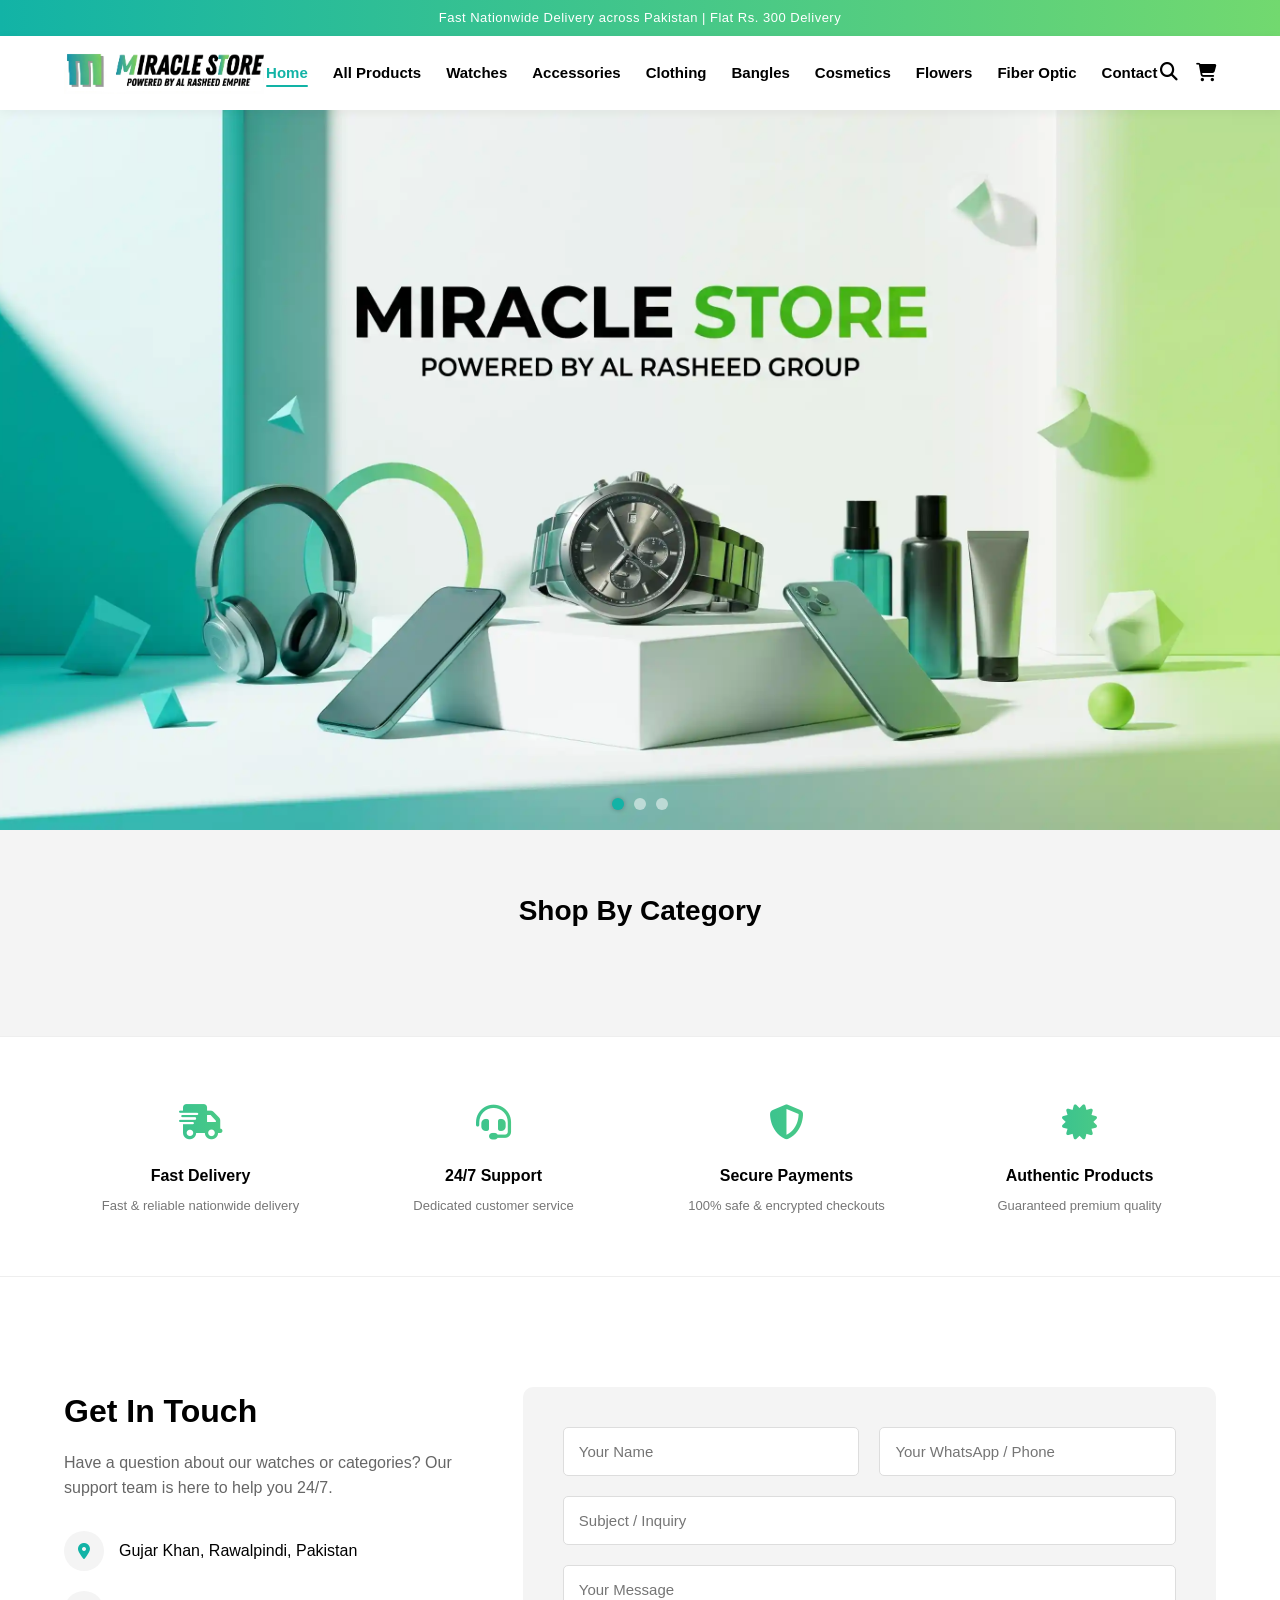
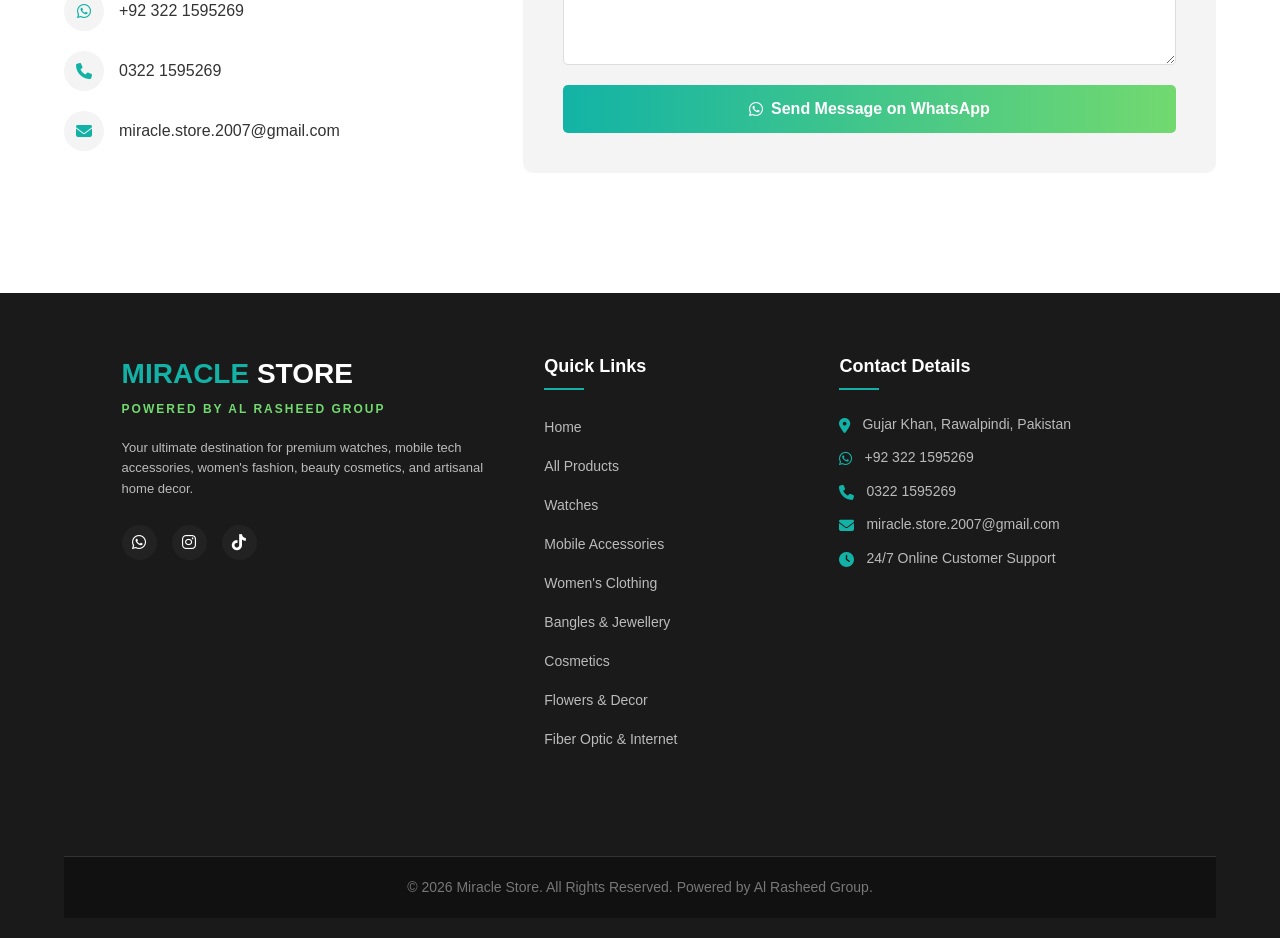
==== commit d845443c: "Add files via upload" ====
--- a/index.html
+++ b/index.html
@@ -1,1775 +1,1931 @@
-<!DOCTYPE html>
-<html lang="en">
-
-<head>
-    <meta charset="UTF-8">
-    <meta name="viewport" content="width=device-width, initial-scale=1.0">
-    <title>Miracle Store - Home</title>
-    <!-- FontAwesome for Icons -->
-    <link rel="stylesheet" href="https://cdnjs.cloudflare.com/ajax/libs/font-awesome/6.4.0/css/all.min.css">
-    <!-- Shared Styles -->
-    <link rel="stylesheet" href="shared.css">
-
-    <style>
-        /* === CSS VARIABLES & RESET === */
-        :root {
-            --primary-teal: #12B3A6;
-            --primary-lime: #72D96F;
-            --black: #000000;
-            --white: #FFFFFF;
-            --light-grey: #f4f4f4;
-        }
-
-        * {
-            margin: 0;
-            padding: 0;
-            box-sizing: border-box;
-            font-family: 'Segoe UI', Tahoma, Geneva, Verdana, sans-serif;
-        }
-
-        html,
-        body {
-            background-color: var(--white);
-            overflow-x: hidden;
-            max-width: 100%;
-            width: 100%;
-        }
-
-        /* === ANNOUNCEMENT BAR === */
-        .announcement-bar {
-            background: linear-gradient(90deg, var(--primary-teal), var(--primary-lime));
-            color: var(--white);
-            text-align: center;
-            padding: 8px 15px;
-            font-size: 13px;
-            font-weight: 500;
-            letter-spacing: 0.5px;
-        }
-
-        /* === HEADER === */
-        header {
-            display: flex;
-            align-items: center;
-            justify-content: space-between;
-            padding: 15px 5%;
-            background-color: var(--white);
-            box-shadow: 0 2px 10px rgba(0, 0, 0, 0.05);
-            position: sticky;
-            top: 0;
-            z-index: 1000;
-        }
-
-        .menu-btn {
-            display: none;
-            font-size: 20px;
-            cursor: pointer;
-            color: var(--black);
-            background: none;
-            border: none;
-        }
-
-        .logo-container img {
-            height: 45px;
-            max-width: 100%;
-            object-fit: contain;
-        }
-
-        .desktop-nav ul {
-            display: flex;
-            list-style: none;
-            gap: 25px;
-        }
-
-        .desktop-nav a {
-            text-decoration: none;
-            color: var(--black);
-            font-weight: 600;
-            font-size: 15px;
-            transition: color 0.3s ease;
-        }
-
-        .desktop-nav a:hover,
-        .desktop-nav a.active {
-            color: var(--primary-teal);
-        }
-
-        /* Dynamic Google Sheet Loader Styles */
-        .category-section {
-            display: none;
-        }
-
-        .category-section.dyn-visible {
-            display: block !important;
-        }
-
-        .dyn-circle-hidden {
-            display: none !important;
-        }
-
-        .header-icons {
-            display: flex;
-            gap: 18px;
-            font-size: 18px;
-        }
-
-        .header-icons i {
-            cursor: pointer;
-            transition: color 0.3s ease;
-        }
-
-        .header-icons i:hover {
-            color: var(--primary-teal);
-        }
-
-        /* === SLIDING MOBILE MENU === */
-        .mobile-menu-overlay {
-            position: fixed;
-            top: 0;
-            left: 0;
-            width: 100%;
-            height: 100vh;
-            background: rgba(0, 0, 0, 0.5);
-            z-index: 1001;
-            opacity: 0;
-            visibility: hidden;
-            pointer-events: none;
-            transition: 0.3s ease;
-        }
-
-        .mobile-menu {
-            position: fixed;
-            top: 0;
-            left: 0;
-            transform: translateX(-105%);
-            width: 280px;
-            max-width: 85vw;
-            height: 100vh;
-            background: var(--white);
-            z-index: 1002;
-            padding: 20px;
-            transition: transform 0.35s ease, visibility 0.35s;
-            box-shadow: 2px 0 15px rgba(0, 0, 0, 0.1);
-            visibility: hidden;
-            pointer-events: none;
-            overflow-y: auto;
-        }
-
-        .mobile-menu.active {
-            transform: translateX(0);
-            visibility: visible;
-            pointer-events: auto;
-        }
-
-        .mobile-menu-overlay.active {
-            opacity: 1;
-            visibility: visible;
-            pointer-events: auto;
-        }
-
-        .close-menu {
-            text-align: right;
-            font-size: 24px;
-            cursor: pointer;
-            margin-bottom: 30px;
-            color: var(--black);
-        }
-
-        .mobile-nav ul {
-            list-style: none;
-        }
-
-        .mobile-nav ul li {
-            margin-bottom: 20px;
-        }
-
-        .mobile-nav ul li a {
-            text-decoration: none;
-            color: var(--black);
-            font-size: 18px;
-            font-weight: 500;
-            display: block;
-        }
-
-        /* === HERO SECTION (16:9 Slider) === */
-        .hero-section {
-            width: 100%;
-            aspect-ratio: 16 / 9;
-            position: relative;
-            overflow: hidden;
-        }
-
-        .slider-track {
-            display: flex;
-            width: 300%;
-            height: 100%;
-            transition: transform 0.6s ease-in-out;
-        }
-
-        .slide {
-            width: 33.333%;
-            height: 100%;
-        }
-
-        .slide img {
-            width: 100%;
-            height: 100%;
-            object-fit: cover;
-        }
-
-        .slider-dots {
-            position: absolute;
-            bottom: 20px;
-            left: 50%;
-            transform: translateX(-50%);
-            display: flex;
-            gap: 10px;
-        }
-
-        .dot {
-            width: 12px;
-            height: 12px;
-            background: rgba(255, 255, 255, 0.5);
-            border-radius: 50%;
-            cursor: pointer;
-            transition: background 0.3s ease;
-        }
-
-        .dot.active {
-            background: var(--primary-teal);
-            box-shadow: 0 0 5px rgba(0, 0, 0, 0.3);
-        }
-
-        @media (max-width: 768px) {
-            .desktop-nav {
-                display: none;
-            }
-
-            .menu-btn {
-                display: block;
-            }
-
-            .header-icons {
-                gap: 15px;
-            }
-
-            header {
-                padding: 15px 20px;
-            }
-
-            .logo-container img {
-                height: 35px;
-            }
-
-            .slider-dots {
-                bottom: 10px;
-            }
-
-            .dot {
-                width: 8px;
-                height: 8px;
-            }
-        }
-    </style>
-</head>
-
-<body>
-
-    <div class="announcement-bar">
-        Fast Nationwide Delivery across Pakistan | Free Delivery
-    </div>
-
-    <!-- MAIN HEADER -->
-    <header>
-        <button class="menu-btn" onclick="toggleMenu()">
-            <i class="fa-solid fa-bars"></i>
-        </button>
-
-        <div class="logo-container">
-            <a href="index.html">
-                <img src="media/logo.webp" fetchpriority="high" alt="Miracle Store Logo">
-            </a>
-        </div>
-
-        <nav class="desktop-nav">
-            <ul>
-                <li><a href="index.html" class="active">Home</a></li>
-                <li><a href="catalog.html">All Products</a></li>
-                <li><a href="catalog.html?category=watches">Watches</a></li>
-                <li><a href="catalog.html?category=accessories">Accessories</a></li>
-                <li><a href="catalog.html?category=clothing">Clothing</a></li>
-                <li><a href="catalog.html?category=bangles">Bangles</a></li>
-                <li><a href="catalog.html?category=cosmetics">Cosmetics</a></li>
-                <li><a href="catalog.html?category=flowers">Flowers</a></li>
-                <li><a href="catalog.html?category=fiber">Fiber Optic</a></li>
-                <li><a href="#contact">Contact</a></li>
-            </ul>
-        </nav>
-
-        <div class="header-icons">
-            <a href="catalog.html" title="Search Catalog"><i class="fa-solid fa-magnifying-glass"></i></a>
-            <div class="header-cart-wrap" onclick="toggleCart()" title="Shopping Cart">
-                <i class="fa-solid fa-cart-shopping"></i>
-                <span class="cart-badge-count" id="headerCartCount" style="display:none;">0</span>
-            </div>
-        </div>
-    </header>
-
-    <!-- SLIDING MOBILE MENU -->
-    <div class="mobile-menu-overlay" onclick="toggleMenu()"></div>
-    <div class="mobile-menu">
-        <div class="close-menu" onclick="toggleMenu()">
-            <h4>Miracle Store</h4>
-            <i class="fa-solid fa-xmark"></i>
-        </div>
-        <nav class="mobile-nav">
-            <ul>
-                <li><a href="index.html" onclick="toggleMenu()">Home</a></li>
-                <li><a href="catalog.html" onclick="toggleMenu()">All Products</a></li>
-                <li><a href="catalog.html?category=watches" onclick="toggleMenu()">Watches</a></li>
-                <li><a href="catalog.html?category=accessories" onclick="toggleMenu()">Accessories</a></li>
-                <li><a href="catalog.html?category=clothing" onclick="toggleMenu()">Clothing</a></li>
-                <li><a href="catalog.html?category=bangles" onclick="toggleMenu()">Bangles & Jewellery</a></li>
-                <li><a href="catalog.html?category=cosmetics" onclick="toggleMenu()">Cosmetics</a></li>
-                <li><a href="catalog.html?category=flowers" onclick="toggleMenu()">Flowers & Decor</a></li>
-                <li><a href="catalog.html?category=fiber" onclick="toggleMenu()">Fiber Optic & Internet</a></li>
-                <li><a href="#contact" onclick="toggleMenu()">Contact Us</a></li>
-            </ul>
-        </nav>
-
-        <div class="menu-brands-section">
-            <h5><i class="fa-solid fa-award"></i> Top Accessories & Internet Brands</h5>
-            <div class="menu-brand-badges">
-                <span class="menu-brand-badge">UniCom</span>
-                <span class="menu-brand-badge">Huawei</span>
-                <span class="menu-brand-badge">Tenda</span>
-            </div>
-        </div>
-    </div>
-
-    <!-- HERO SECTION -->
-    <section class="hero-section">
-        <div class="slider-track" id="sliderTrack">
-            <div class="slide">
-                <img src="media/banner_1.webp" fetchpriority="high" alt="Premium Watches Banner 1">
-            </div>
-            <div class="slide">
-                <img src="media/banner_2.webp" fetchpriority="high" alt="Luxury Watches Banner 2">
-            </div>
-            <div class="slide">
-                <img src="media/banner_3.webp" fetchpriority="high" alt="Classic Watches Banner 3">
-            </div>
-        </div>
-
-        <div class="slider-dots">
-            <span class="dot active" onclick="goToSlide(0)"></span>
-            <span class="dot" onclick="goToSlide(1)"></span>
-            <span class="dot" onclick="goToSlide(2)"></span>
-        </div>
-    </section>
-
-    <!-- JAVASCRIPT -->
-    <script>
-        function toggleMenu() {
-            const menu = document.querySelector('.mobile-menu');
-            const overlay = document.querySelector('.mobile-menu-overlay');
-            menu.classList.toggle('active');
-            overlay.classList.toggle('active');
-        }
-
-        const track = document.getElementById('sliderTrack');
-        const dots = document.querySelectorAll('.dot');
-        let currentSlide = 0;
-        const totalSlides = 3;
-
-        function updateSlider() {
-            track.style.transform = `translateX(-${currentSlide * 33.333}%)`;
-            dots.forEach(dot => dot.classList.remove('active'));
-            dots[currentSlide].classList.add('active');
-        }
-
-        function nextSlide() {
-            currentSlide = (currentSlide + 1) % totalSlides;
-            updateSlider();
-        }
-
-        function goToSlide(index) {
-            currentSlide = index;
-            updateSlider();
-            resetTimer(); 
-        }
-
-        let slideInterval = setInterval(nextSlide, 4000);
-
-        function resetTimer() {
-            clearInterval(slideInterval);
-            slideInterval = setInterval(nextSlide, 4000);
-        }
-    </script>
-
-    <!-- SLIDING CART DRAWER -->
-    <div class="cart-overlay" id="cartOverlay" onclick="toggleCart()"></div>
-    <div class="sliding-cart" id="slidingCart">
-        <div class="cart-header">
-            <div class="cart-header-title">
-                <i class="fa-solid fa-bag-shopping" style="color:var(--primary-teal);"></i>
-                <h3>Shopping Cart</h3>
-                <span class="cart-count-pill" id="cartHeaderCount">0</span>
-            </div>
-            <i class="fa-solid fa-xmark close-cart" onclick="toggleCart()"></i>
-        </div>
-        <div class="cart-items" id="cartItemsContainer">
-        </div>
-        <div class="cart-footer" id="cartFooter">
-            <div class="cart-summary-box">
-                <div class="cart-summary-row">
-                    <span>Subtotal:</span>
-                    <strong id="cartSubtotal">Rs. 0</strong>
-                </div>
-                <div class="cart-summary-row">
-                    <span>Delivery Charges:</span>
-                    <span id="cartDelivery">Free</span>
-                </div>
-                <div class="cart-summary-row cart-grand-total">
-                    <span>Grand Total:</span>
-                    <strong id="cartGrandTotal">Rs. 0</strong>
-                </div>
-            </div>
-            <a href="checkout.html" class="checkout-btn" id="cartCheckoutBtn">
-                <span>Proceed to Checkout</span>
-                <i class="fa-solid fa-arrow-right"></i>
-            </a>
-            <button type="button" class="continue-shopping-btn" onclick="toggleCart()">Continue Shopping</button>
-        </div>
-    </div>
-
-    <!-- SHOP BY CATEGORY (Looping Marquee) -->
-    <section class="categories-section">
-        <h2 class="section-title">Shop By Category</h2>
-        <div class="marquee-container">
-            <div class="marquee-track">
-                <!-- Original Items -->
-                <div class="category-item dyn-circle-hidden" data-category="watches"
-                    onclick="window.location.href='catalog.html?category=watches'">
-                    <div class="cat-circle"><img src="media/cat_1.webp" fetchpriority="high" alt="Watches"></div>
-                    <span>Watches</span>
-                </div>
-                <div class="category-item dyn-circle-hidden" data-category="accessories"
-                    onclick="window.location.href='catalog.html?category=accessories'">
-                    <div class="cat-circle"><img src="media/cat_2.webp" fetchpriority="high" alt="Mobile Accessories">
-                    </div>
-                    <span>Accessories</span>
-                </div>
-                <div class="category-item dyn-circle-hidden" data-category="clothing"
-                    onclick="window.location.href='catalog.html?category=clothing'">
-                    <div class="cat-circle"><img src="media/cat_3.webp" fetchpriority="high" alt="Women's Clothing">
-                    </div>
-                    <span>Clothing</span>
-                </div>
-                <div class="category-item dyn-circle-hidden" data-category="bangles"
-                    onclick="window.location.href='catalog.html?category=bangles'">
-                    <div class="cat-circle"><img src="media/cat_6.webp" fetchpriority="high" alt="Bangles & Jewellery">
-                    </div>
-                    <span>Bangles</span>
-                </div>
-                <div class="category-item dyn-circle-hidden" data-category="cosmetics"
-                    onclick="window.location.href='catalog.html?category=cosmetics'">
-                    <div class="cat-circle"><img src="media/cat_4.webp" fetchpriority="high" alt="Cosmetics"></div>
-                    <span>Cosmetics</span>
-                </div>
-                <div class="category-item dyn-circle-hidden" data-category="flowers"
-                    onclick="window.location.href='catalog.html?category=flowers'">
-                    <div class="cat-circle"><img src="media/cat_5.webp" fetchpriority="high" alt="Artificial Flowers">
-                    </div>
-                    <span>Flowers</span>
-                </div>
-                <div class="category-item dyn-circle-hidden" data-category="fiber"
-                    onclick="window.location.href='catalog.html?category=fiber'">
-                    <div class="cat-circle"><img src="media/about_7.webp" fetchpriority="high" alt="Fiber Optic & Internet">
-                    </div>
-                    <span>Fiber Optic</span>
-                </div>
-
-                <!-- Duplicated Items for Seamless Loop -->
-                <div class="category-item dyn-circle-hidden" data-category="watches"
-                    onclick="window.location.href='catalog.html?category=watches'">
-                    <div class="cat-circle"><img src="media/cat_1.webp" fetchpriority="high" alt="Watches"></div>
-                    <span>Watches</span>
-                </div>
-                <div class="category-item dyn-circle-hidden" data-category="accessories"
-                    onclick="window.location.href='catalog.html?category=accessories'">
-                    <div class="cat-circle"><img src="media/cat_2.webp" fetchpriority="high" alt="Mobile Accessories">
-                    </div>
-                    <span>Accessories</span>
-                </div>
-                <div class="category-item dyn-circle-hidden" data-category="clothing"
-                    onclick="window.location.href='catalog.html?category=clothing'">
-                    <div class="cat-circle"><img src="media/cat_3.webp" fetchpriority="high" alt="Women's Clothing">
-                    </div>
-                    <span>Clothing</span>
-                </div>
-                <div class="category-item dyn-circle-hidden" data-category="bangles"
-                    onclick="window.location.href='catalog.html?category=bangles'">
-                    <div class="cat-circle"><img src="media/cat_6.webp" fetchpriority="high" alt="Bangles & Jewellery">
-                    </div>
-                    <span>Bangles</span>
-                </div>
-                <div class="category-item dyn-circle-hidden" data-category="cosmetics"
-                    onclick="window.location.href='catalog.html?category=cosmetics'">
-                    <div class="cat-circle"><img src="media/cat_4.webp" fetchpriority="high" alt="Cosmetics"></div>
-                    <span>Cosmetics</span>
-                </div>
-                <div class="category-item dyn-circle-hidden" data-category="flowers"
-                    onclick="window.location.href='catalog.html?category=flowers'">
-                    <div class="cat-circle"><img src="media/cat_5.webp" fetchpriority="high" alt="Artificial Flowers">
-                    </div>
-                    <span>Flowers</span>
-                </div>
-                <div class="category-item dyn-circle-hidden" data-category="fiber"
-                    onclick="window.location.href='catalog.html?category=fiber'">
-                    <div class="cat-circle"><img src="media/about_7.webp" fetchpriority="high" alt="Fiber Optic & Internet">
-                    </div>
-                    <span>Fiber Optic</span>
-                </div>
-            </div>
-        </div>
-    </section>
-
-    <!-- LIVE SHEET PRODUCTS LOADING STATE -->
-    <div class="miracle-loader-box" id="homePageLoader">
-        <div class="miracle-spinner-ring">
-            <div class="miracle-spinner-icon">
-                <i class="fa-solid fa-bag-shopping"></i>
-            </div>
-        </div>
-        <h3 class="miracle-loader-title">Loading Miracle Store Collections</h3>
-        <p class="miracle-loader-desc">Connecting to live inventory & fetching authentic products from Google Sheets...
-        </p>
-        <div class="miracle-loader-bar">
-            <div class="miracle-loader-bar-fill"></div>
-        </div>
-    </div>
-
-    <!-- CATEGORIES SECTIONS (Loaded dynamically) -->
-    <section class="category-section" id="watches-section" data-category="watches">
-        <div class="category-header">
-            <h2 class="section-title">New Watches Arrival</h2>
-            <p class="section-subtitle">Discover our handpicked collection of masterfully engineered luxury timepieces.
-            </p>
-        </div>
-        <div class="product-grid" id="watches-grid"></div>
-
-        <div class="category-view-all">
-            <a href="catalog.html?category=watches" class="view-all-btn">
-                <span>View All Watches</span>
-                <i class="fa-solid fa-arrow-right"></i>
-            </a>
-        </div>
-
-        <div class="promo-split">
-            <div class="promo-image">
-                <img src="media/promo.webp" alt="Elevate Your Style - Miracle Watches" loading="lazy">
-            </div>
-            <div class="promo-content">
-                <span>Limited Edition Timepieces</span>
-                <h2>Elevate Your Style with Miracle Watches</h2>
-                <p>Discover our exclusive collection of luxury timepieces engineered for the modern gentleman. Built
-                    with high-precision Japanese quartz movements, surgical 316L stainless steel, and scratch-resistant
-                    sapphire mineral crystal, each watch seamlessly merges classic heritage with enduring distinction.</p>
-                <button class="shop-now-btn"
-                    onclick="document.getElementById('watches-section').scrollIntoView({behavior: 'smooth'})">Shop The
-                    Watch Collection</button>
-            </div>
-        </div>
-    </section>
-
-    <section class="category-section" id="accessories-section" data-category="accessories">
-        <div class="category-header">
-            <h2 class="section-title">New Accessories Arrival</h2>
-            <p class="section-subtitle">Smart charging solutions, military-grade protection, and audio essentials for
-                daily performance.</p>
-        </div>
-        <div class="product-grid" id="accessories-grid"></div>
-
-        <div class="category-view-all">
-            <a href="catalog.html?category=accessories" class="view-all-btn">
-                <span>View All Accessories</span>
-                <i class="fa-solid fa-arrow-right"></i>
-            </a>
-        </div>
-
-        <div class="promo-split reverse">
-            <div class="promo-image">
-                <img src="media/about_2.webp" onerror="this.onerror=null; this.src='media/cat_2.webp';"
-                    alt="Smart Tech & Mobile Accessories" loading="lazy">
-            </div>
-            <div class="promo-content">
-                <span>Next-Gen Tech Essentials</span>
-                <h2>Smart Gear Built for Daily Performance</h2>
-                <p>Upgrade your digital lifestyle with our premium mobile accessories. From ultra-fast magnetic wireless
-                    chargers and certified drop-tested phone cases to crystal-clear ANC earbuds, Miracle Store delivers
-                    certified safety, intelligent power delivery, and ergonomic durability you can rely on every single
-                    day.</p>
-                <button class="shop-now-btn"
-                    onclick="document.getElementById('accessories-section').scrollIntoView({behavior: 'smooth'})">Explore
-                    Accessories</button>
-            </div>
-        </div>
-    </section>
-
-    <section class="category-section" id="clothing-section" data-category="clothing">
-        <div class="category-header">
-            <h2 class="section-title">New Clothing Arrival</h2>
-            <p class="section-subtitle">Luxury embroidered 3-piece unstitched collections, pure silk dupattas, and
-                timeless eastern elegance.</p>
-        </div>
-        <div class="product-grid" id="clothing-grid"></div>
-
-        <div class="category-view-all">
-            <a href="catalog.html?category=clothing" class="view-all-btn">
-                <span>View All Clothing</span>
-                <i class="fa-solid fa-arrow-right"></i>
-            </a>
-        </div>
-
-        <div class="promo-split">
-            <div class="promo-image">
-                <img src="media/about_3.webp" alt="Luxury Women's Eastern Wear" loading="lazy">
-            </div>
-            <div class="promo-content">
-                <span>Luxury Women's Eastern Wear</span>
-                <h2>Timeless Grace & Intricate Handcrafted Embroidery</h2>
-                <p>Immerse yourself in sheer luxury with Miracle Store's exclusive women's eastern wear collection.
-                    Featuring pure premium lawn, organza detailing, fine resham embroidery, and lustrous digital silk
-                    dupattas, each ensemble is crafted to celebrate traditional grace with contemporary allure. Perfect
-                    for festive celebrations, weddings, and formal gatherings.</p>
-                <button class="shop-now-btn"
-                    onclick="document.getElementById('clothing-section').scrollIntoView({behavior: 'smooth'})">Explore
-                    Women's Collection</button>
-            </div>
-        </div>
-    </section>
-
-    <section class="category-section" id="bangles-section" data-category="bangles">
-        <div class="category-header">
-            <h2 class="section-title">New Bangles & Jewellery Arrival</h2>
-            <p class="section-subtitle">Exquisite handcrafted crystal bangles, royal beaded kadas, and artisanal
-                traditional jewellery embellishments.</p>
-        </div>
-        <div class="product-grid" id="bangles-grid"></div>
-
-        <div class="category-view-all">
-            <a href="catalog.html?category=bangles" class="view-all-btn">
-                <span>View All Bangles & Jewellery</span>
-                <i class="fa-solid fa-arrow-right"></i>
-            </a>
-        </div>
-
-        <div class="promo-split reverse">
-            <div class="promo-image">
-                <img src="media/about_6.webp" onerror="this.onerror=null; this.src='media/cat_6.jpg';"
-                    alt="Artisanal Handcrafted Bangles & Jewellery" loading="lazy">
-            </div>
-            <div class="promo-content">
-                <span>Artisanal Handcrafted Jewellery</span>
-                <h2>Timeless Elegance & Royal Crystal Brilliance</h2>
-                <p>Add a mesmerizing touch of royal glamour to every look with Miracle Store's artisanal bangles and
-                    jewellery collection. Meticulously handcrafted with shimmering crystal beads, lustrous pearls,
-                    delicate golden filigree, and signature hanging latkan charms, each piece is designed to elevate
-                    your festive ensembles with timeless grace and effortless luxury.</p>
-                <button class="shop-now-btn"
-                    onclick="document.getElementById('bangles-section').scrollIntoView({behavior: 'smooth'})">Explore
-                    Bangles Collection</button>
-            </div>
-        </div>
-    </section>
-
-    <section class="category-section" id="cosmetics-section" data-category="cosmetics">
-        <div class="category-header">
-            <h2 class="section-title">New Cosmetics Arrival</h2>
-            <p class="section-subtitle">Dermatologically tested formulations, active botanical serums, and radiant
-                beauty essentials.</p>
-        </div>
-        <div class="product-grid" id="cosmetics-grid"></div>
-
-        <div class="category-view-all">
-            <a href="catalog.html?category=cosmetics" class="view-all-btn">
-                <span>View All Cosmetics</span>
-                <i class="fa-solid fa-arrow-right"></i>
-            </a>
-        </div>
-
-        <div class="promo-split reverse">
-            <div class="promo-image">
-                <img src="media/about_4.webp" onerror="this.onerror=null; this.src='media/cat_4.webp';"
-                    alt="Radiant Skincare & Cosmetics" loading="lazy">
-            </div>
-            <div class="promo-content">
-                <span>Dermatologist-Approved Formulas</span>
-                <h2>Pure Radiance & Rejuvenating Skincare</h2>
-                <p>Unveil your most luminous complexion with our botanical beauty and skincare formulations. Packed with
-                    hyaluronic acid, active vitamin C serums, and deep hydrators, our paraben-free products nourish,
-                    protect, and enhance your natural glow with weightless, all-day confidence.</p>
-                <button class="shop-now-btn"
-                    onclick="document.getElementById('cosmetics-section').scrollIntoView({behavior: 'smooth'})">Explore
-                    Cosmetics</button>
-            </div>
-        </div>
-    </section>
-
-    <section class="category-section" id="flowers-section" data-category="flowers">
-        <div class="category-header">
-            <h2 class="section-title">New Flowers & Decor Arrival</h2>
-            <p class="section-subtitle">Everlasting real-touch artificial floral arrangements and handcrafted artisanal
-                home decor.</p>
-        </div>
-        <div class="product-grid" id="flowers-grid"></div>
-
-        <div class="category-view-all">
-            <a href="catalog.html?category=flowers" class="view-all-btn">
-                <span>View All Flowers</span>
-                <i class="fa-solid fa-arrow-right"></i>
-            </a>
-        </div>
-
-        <div class="promo-split">
-            <div class="promo-image">
-                <img src="media/about_5.jpg" onerror="this.onerror=null; this.src='media/cat_5.webp';"
-                    alt="Artificial Flowers & Home Decor" loading="lazy">
-            </div>
-            <div class="promo-content">
-                <span>Everlasting Botanical Accents</span>
-                <h2>Timeless Floral Beauty for Living Spaces</h2>
-                <p>Transform any room into an inviting sanctuary with Miracle Store's lifelike artificial floral
-                    arrangements and artisan home decor. Crafted with real-touch silks and vibrant botanical gradients,
-                    our blooms provide everlasting beauty with zero watering, no wilting, and hypoallergenic perfection
-                    for homes and offices.</p>
-                <button class="shop-now-btn"
-                    onclick="document.getElementById('flowers-section').scrollIntoView({behavior: 'smooth'})">Explore
-                    Home Florals</button>
-            </div>
-        </div>
-    </section>
-
-    <section class="category-section" id="fiber-section" data-category="fiber">
-        <div class="category-header">
-            <h2 class="section-title">Fiber Optic & Internet Solutions</h2>
-            <p class="section-subtitle">High-speed FTTH optical equipment, fiber drop cables, patch cords, fast connectors, and high-performance routers.</p>
-        </div>
-        <div class="product-grid" id="fiber-grid"></div>
-
-        <div class="category-view-all">
-            <a href="catalog.html?category=fiber" class="view-all-btn">
-                <span>View All Fiber Optic Products</span>
-                <i class="fa-solid fa-arrow-right"></i>
-            </a>
-        </div>
-
-        <div class="promo-split reverse">
-            <div class="promo-image">
-                <img src="media/about_7.webp" onerror="this.onerror=null; this.src='media/promo.webp';"
-                    alt="High-Speed Fiber Optic & Internet Hardware" loading="lazy">
-            </div>
-            <div class="promo-content">
-                <span>Ultra-Fast Gigabit Connectivity</span>
-                <h2>Enterprise-Grade Fiber Optic & Internet Gear</h2>
-                <p>Equip your home or enterprise with cutting-edge optical networking gear. From low-loss single-mode and multi-mode fiber drop cables and fast-splicing connectors to high-performance dual-band routers and GPON ONUs by top brands like UniCom, Huawei, and Tenda, Miracle Store ensures seamless streaming, low ping, and rock-solid network stability.</p>
-                <button class="shop-now-btn"
-                    onclick="document.getElementById('fiber-section').scrollIntoView({behavior: 'smooth'})">Explore Fiber Gear</button>
-            </div>
-        </div>
-    </section>
-
-    <style>
-        .section-title {
-            text-align: center;
-            margin: 40px 0 20px;
-            font-size: 28px;
-            font-weight: 700;
-            color: var(--black);
-        }
-
-        .cart-overlay {
-            position: fixed;
-            top: 0;
-            left: 0;
-            width: 100%;
-            height: 100vh;
-            background: rgba(0, 0, 0, 0.5);
-            z-index: 1999;
-            opacity: 0;
-            visibility: hidden;
-            pointer-events: none;
-            transition: 0.3s ease;
-        }
-
-        .cart-overlay.active {
-            opacity: 1;
-            visibility: visible;
-            pointer-events: auto;
-        }
-
-        .sliding-cart {
-            position: fixed;
-            top: 0;
-            right: 0;
-            transform: translateX(105%);
-            width: 380px;
-            max-width: 90vw;
-            height: 100vh;
-            background: var(--white);
-            z-index: 2000;
-            box-shadow: -2px 0 15px rgba(0, 0, 0, 0.1);
-            transition: transform 0.35s ease, visibility 0.35s;
-            display: flex;
-            flex-direction: column;
-            visibility: hidden;
-            pointer-events: none;
-        }
-
-        .sliding-cart.active {
-            transform: translateX(0);
-            visibility: visible;
-            pointer-events: auto;
-        }
-
-        .cart-header {
-            display: flex;
-            justify-content: space-between;
-            align-items: center;
-            padding: 20px;
-            border-bottom: 1px solid #eee;
-        }
-
-        .close-cart {
-            font-size: 20px;
-            cursor: pointer;
-            color: var(--black);
-        }
-
-        .cart-items {
-            flex: 1;
-            padding: 20px;
-            overflow-y: auto;
-        }
-
-        .cart-footer {
-            padding: 20px;
-            border-top: 1px solid #eee;
-        }
-
-        .checkout-btn {
-            width: 100%;
-            padding: 12px;
-            background: linear-gradient(90deg, var(--primary-teal), var(--primary-lime));
-            color: var(--white);
-            border: none;
-            font-size: 16px;
-            font-weight: 600;
-            cursor: pointer;
-            border-radius: 5px;
-        }
-
-        .cart-item-row {
-            display: flex;
-            align-items: center;
-            gap: 15px;
-            margin-bottom: 15px;
-            border-bottom: 1px solid #f4f4f4;
-            padding-bottom: 10px;
-        }
-
-        .cart-item-img {
-            width: 60px;
-            height: 60px;
-            object-fit: cover;
-            border-radius: 5px;
-        }
-
-        .cart-item-details h5 {
-            font-size: 14px;
-            margin-bottom: 5px;
-        }
-
-        .cart-item-details p {
-            font-size: 14px;
-            font-weight: bold;
-            color: var(--primary-teal);
-        }
-
-        .categories-section {
-            padding: 20px 0;
-            background-color: var(--light-grey);
-            overflow: hidden;
-        }
-
-        .marquee-container {
-            width: 100%;
-            overflow: hidden;
-            white-space: nowrap;
-            padding: 20px 0;
-        }
-
-        .marquee-track {
-            display: inline-flex;
-            gap: 40px;
-            animation: scrollMarquee 15s linear infinite;
-        }
-
-        .marquee-container:hover .marquee-track {
-            animation-play-state: paused;
-        }
-
-        .category-item {
-            display: flex;
-            flex-direction: column;
-            align-items: center;
-            cursor: pointer;
-        }
-
-        .cat-circle {
-            width: 120px;
-            height: 120px;
-            border-radius: 50%;
-            overflow: hidden;
-            border: 3px solid var(--primary-teal);
-            padding: 3px;
-            background: var(--white);
-            margin-bottom: 10px;
-            transition: transform 0.3s;
-        }
-
-        .cat-circle img {
-            width: 100%;
-            height: 100%;
-            object-fit: cover;
-            border-radius: 50%;
-        }
-
-        .category-item:hover .cat-circle {
-            transform: scale(1.05);
-        }
-
-        .category-item span {
-            font-weight: 600;
-            font-size: 15px;
-            color: var(--black);
-        }
-
-        @keyframes scrollMarquee {
-            0% {
-                transform: translateX(0);
-            }
-            100% {
-                transform: translateX(-50%);
-            }
-        }
-
-        .category-section,
-        .featured-products {
-            padding: 45px 5% 15px;
-            background-color: var(--white);
-        }
-
-        .category-section:nth-of-type(even) {
-            background-color: #fbfcfc;
-        }
-
-        .category-header {
-            text-align: center;
-            margin-bottom: 30px;
-        }
-
-        .category-header .section-title {
-            margin: 0 0 10px 0;
-            font-size: 28px;
-            font-weight: 700;
-            color: var(--black);
-            position: relative;
-            display: inline-block;
-        }
-
-        .category-header .section-title::after {
-            content: '';
-            display: block;
-            width: 45px;
-            height: 3px;
-            background: linear-gradient(90deg, var(--primary-teal), var(--primary-lime));
-            margin: 8px auto 0;
-            border-radius: 2px;
-        }
-
-        .category-header .section-subtitle {
-            font-size: 15px;
-            color: #666;
-            max-width: 650px;
-            margin: 0 auto;
-            line-height: 1.5;
-        }
-
-        .product-grid {
-            display: grid;
-            grid-template-columns: repeat(4, 1fr);
-            gap: 20px;
-        }
-
-        .product-card {
-            background: var(--white);
-            border: 1px solid #eee;
-            border-radius: 8px;
-            overflow: hidden;
-            transition: box-shadow 0.3s ease, transform 0.3s ease;
-        }
-
-        .product-card:hover {
-            box-shadow: 0 5px 15px rgba(0, 0, 0, 0.1);
-            transform: translateY(-3px);
-        }
-
-        .product-image {
-            width: 100%;
-            aspect-ratio: 1 / 1;
-            overflow: hidden;
-            background: #fdfdfd;
-        }
-
-        .product-image img {
-            width: 100%;
-            height: 100%;
-            object-fit: cover;
-            transition: transform 0.5s ease;
-        }
-
-        .product-card:hover .product-image img {
-            transform: scale(1.08);
-        }
-
-        .product-info {
-            padding: 15px;
-            text-align: center;
-        }
-
-        .product-info h4 {
-            font-size: 14px;
-            font-weight: 600;
-            margin-bottom: 6px;
-            color: var(--black);
-            white-space: normal;
-            word-break: break-word;
-            line-height: 1.35;
-        }
-
-        .product-info .price {
-            color: var(--primary-teal);
-            font-weight: bold;
-            margin-bottom: 15px;
-            font-size: 15px;
-        }
-
-        .add-to-cart-btn {
-            width: 100%;
-            padding: 10px;
-            background: linear-gradient(90deg, var(--primary-teal), var(--primary-lime));
-            color: var(--white);
-            border: none;
-            border-radius: 5px;
-            font-weight: 600;
-            cursor: pointer;
-            transition: opacity 0.3s;
-        }
-
-        .add-to-cart-btn:hover {
-            opacity: 0.9;
-        }
-
-        .category-view-all {
-            display: flex;
-            justify-content: center;
-            margin: 30px 0 35px;
-        }
-
-        .view-all-btn {
-            display: inline-flex;
-            align-items: center;
-            gap: 10px;
-            padding: 12px 32px;
-            border: 2px solid var(--primary-teal);
-            background: var(--white);
-            color: var(--primary-teal);
-            font-size: 15px;
-            font-weight: 600;
-            border-radius: 30px;
-            text-decoration: none;
-            transition: all 0.3s ease;
-            box-shadow: 0 2px 8px rgba(18, 179, 166, 0.1);
-            cursor: pointer;
-        }
-
-        .view-all-btn:hover {
-            background: linear-gradient(90deg, var(--primary-teal), var(--primary-lime));
-            color: var(--white);
-            border-color: transparent;
-            transform: translateY(-2px);
-            box-shadow: 0 6px 18px rgba(18, 179, 166, 0.3);
-        }
-
-        .view-all-btn i {
-            transition: transform 0.3s ease;
-        }
-
-        .view-all-btn:hover i {
-            transform: translateX(4px);
-        }
-
-        .promo-split {
-            display: flex;
-            align-items: stretch;
-            background-color: var(--light-grey);
-            margin: 35px 0 15px 0;
-            border-radius: 12px;
-            overflow: hidden;
-            border: 1px solid #ebebeb;
-            box-shadow: 0 4px 15px rgba(0, 0, 0, 0.03);
-            transition: transform 0.3s ease, box-shadow 0.3s ease;
-        }
-
-        .promo-split:hover {
-            box-shadow: 0 8px 25px rgba(0, 0, 0, 0.06);
-        }
-
-        .promo-split.reverse {
-            flex-direction: row-reverse;
-        }
-
-        .promo-image {
-            flex: 1;
-            width: 50%;
-            min-height: 380px;
-            overflow: hidden;
-            background: #000;
-        }
-
-        .promo-image img {
-            width: 100%;
-            height: 100%;
-            object-fit: cover;
-            display: block;
-            transition: transform 0.6s ease;
-        }
-
-        .promo-split:hover .promo-image img {
-            transform: scale(1.05);
-        }
-
-        .promo-content {
-            flex: 1;
-            padding: 45px 7%;
-            display: flex;
-            flex-direction: column;
-            justify-content: center;
-            background: #fafbfb;
-        }
-
-        .promo-content span {
-            color: var(--primary-teal);
-            font-weight: 700;
-            font-size: 13px;
-            text-transform: uppercase;
-            letter-spacing: 1.5px;
-            margin-bottom: 12px;
-        }
-
-        .promo-content h2 {
-            font-size: 28px;
-            color: var(--black);
-            margin-bottom: 15px;
-            line-height: 1.3;
-        }
-
-        .promo-content p {
-            color: #555;
-            font-size: 15px;
-            line-height: 1.7;
-            margin-bottom: 25px;
-        }
-
-        .shop-now-btn {
-            align-self: flex-start;
-            padding: 12px 30px;
-            background: linear-gradient(90deg, var(--primary-teal), var(--primary-lime));
-            color: var(--white);
-            border: none;
-            font-size: 15px;
-            font-weight: 600;
-            border-radius: 30px;
-            cursor: pointer;
-            transition: transform 0.3s ease, box-shadow 0.3s ease;
-        }
-
-        .shop-now-btn:hover {
-            transform: translateY(-2px);
-            box-shadow: 0 5px 15px rgba(18, 179, 166, 0.4);
-        }
-
-        @media (max-width: 900px) {
-
-            .promo-split,
-            .promo-split.reverse {
-                flex-direction: column !important;
-                margin: 25px 0 10px 0;
-            }
-
-            .promo-image {
-                width: 100%;
-                min-height: 250px;
-                max-height: 320px;
-            }
-
-            .promo-content {
-                padding: 30px 6%;
-                text-align: center;
-                align-items: center;
-            }
-
-            .promo-content h2 {
-                font-size: 22px;
-            }
-
-            .promo-content p {
-                font-size: 14px;
-            }
-
-            .shop-now-btn {
-                align-self: center;
-            }
-        }
-
-        @media (max-width: 768px) {
-            .product-grid {
-                grid-template-columns: repeat(2, 1fr);
-                gap: 10px;
-            }
-
-            .cat-circle {
-                width: 80px;
-                height: 80px;
-            }
-
-            .category-item span {
-                font-size: 13px;
-            }
-
-            .sliding-cart {
-                width: min(320px, 86vw);
-            }
-
-            .product-info h4 {
-                font-size: 14px;
-            }
-
-            .product-info .price {
-                font-size: 14px;
-            }
-
-            .add-to-cart-btn {
-                font-size: 13px;
-                padding: 8px;
-            }
-
-            .view-all-btn {
-                font-size: 14px;
-                padding: 10px 25px;
-            }
-        }
-    </style>
-
-    <!-- TRUST BADGES SECTION -->
-    <section class="trust-badges">
-        <div class="badge-container">
-            <div class="badge-item">
-                <div class="badge-icon">
-                    <i class="fa-solid fa-truck-fast"></i>
-                </div>
-                <h4>Fast Delivery</h4>
-                <p>Fast & reliable nationwide delivery</p>
-            </div>
-            <div class="badge-item">
-                <div class="badge-icon">
-                    <i class="fa-solid fa-headset"></i>
-                </div>
-                <h4>24/7 Support</h4>
-                <p>Dedicated customer service</p>
-            </div>
-            <div class="badge-item">
-                <div class="badge-icon">
-                    <i class="fa-solid fa-shield-halved"></i>
-                </div>
-                <h4>Secure Payments</h4>
-                <p>100% safe & encrypted checkouts</p>
-            </div>
-            <div class="badge-item">
-                <div class="badge-icon">
-                    <i class="fa-solid fa-certificate"></i>
-                </div>
-                <h4>Authentic Products</h4>
-                <p>Guaranteed premium quality</p>
-            </div>
-        </div>
-    </section>
-
-    <style>
-        .trust-badges {
-            padding: 40px 5%;
-            background-color: var(--white);
-            border-top: 1px solid #eee;
-            border-bottom: 1px solid #eee;
-            margin-bottom: 50px;
-        }
-
-        .badge-container {
-            display: grid;
-            grid-template-columns: repeat(4, 1fr);
-            gap: 20px;
-            text-align: center;
-        }
-
-        .badge-item {
-            padding: 20px;
-            transition: transform 0.3s ease;
-        }
-
-        .badge-item:hover {
-            transform: translateY(-5px);
-        }
-
-        .badge-icon {
-            font-size: 35px;
-            background: linear-gradient(90deg, var(--primary-teal), var(--primary-lime));
-            -webkit-background-clip: text;
-            -webkit-text-fill-color: transparent;
-            margin-bottom: 15px;
-        }
-
-        .badge-item h4 {
-            font-size: 16px;
-            color: var(--black);
-            margin-bottom: 8px;
-        }
-
-        .badge-item p {
-            font-size: 13px;
-            color: #777;
-        }
-
-        @media (max-width: 900px) {
-            .badge-container {
-                grid-template-columns: repeat(2, 1fr);
-                gap: 15px;
-            }
-        }
-
-        @media (max-width: 500px) {
-            .badge-icon {
-                font-size: 28px;
-            }
-
-            .badge-item h4 {
-                font-size: 14px;
-            }
-        }
-    </style>
-
-    <!-- CONTACT US SECTION -->
-    <section class="contact-section" id="contact">
-        <div class="contact-container">
-            <div class="contact-info">
-                <h2>Get In Touch</h2>
-                <p>Have a question about our watches or categories? Our support team is here to help you 24/7.</p>
-                <div class="info-item">
-                    <i class="fa-solid fa-location-dot"></i>
-                    <span>Gujar Khan, Rawalpindi, Pakistan</span>
-                </div>
-                <div class="info-item">
-                    <i class="fa-brands fa-whatsapp"></i>
-                    <a href="https://wa.me/923221595269" target="_blank"
-                        style="color:inherit; text-decoration:none;">+92 322 1595269</a>
-                </div>
-                <div class="info-item">
-                    <i class="fa-solid fa-phone"></i>
-                    <a href="tel:+923221595269" style="color:inherit; text-decoration:none;">0322 1595269</a>
-                </div>
-                <div class="info-item">
-                    <i class="fa-solid fa-envelope"></i>
-                    <a href="mailto:miracle.store.2007@gmail.com"
-                        style="color:inherit; text-decoration:none;">miracle.store.2007@gmail.com</a>
-                </div>
-            </div>
-            <div class="contact-form-container">
-                <form id="contactForm" onsubmit="submitContactToWhatsApp(event)">
-                    <div class="form-row">
-                        <input type="text" id="contactName" placeholder="Your Name" required>
-                        <input type="tel" id="contactPhone" placeholder="Your WhatsApp / Phone" required>
-                    </div>
-                    <input type="text" id="contactSubject" placeholder="Subject / Inquiry" required>
-                    <textarea id="contactMessage" rows="4" placeholder="Your Message" required></textarea>
-                    <button type="submit" class="submit-btn"
-                        style="display:inline-flex; align-items:center; justify-content:center; gap:8px;">
-                        <i class="fa-brands fa-whatsapp"></i> Send Message on WhatsApp
-                    </button>
-                </form>
-            </div>
-        </div>
-    </section>
-
-    <!-- FOOTER SECTION -->
-    <footer class="main-footer">
-        <div class="footer-container">
-            <div class="footer-col">
-                <h2 class="footer-logo"><span style="color: var(--primary-teal);">MIRACLE</span> STORE</h2>
-                <p class="powered-by">POWERED BY AL RASHEED EMPIRE</p>
-                <p class="footer-desc">Your ultimate destination for premium watches, mobile tech accessories, women's
-                    fashion, beauty cosmetics, and artisanal home decor.</p>
-                <div class="social-icons">
-                    <a href="https://wa.me/923221595269" target="_blank" title="WhatsApp Support"><i
-                            class="fa-brands fa-whatsapp"></i></a>
-                    <a href="https://www.instagram.com/miracle_store2007/" target="_blank" title="Instagram"><i
-                            class="fa-brands fa-instagram"></i></a>
-                    <a href="https://www.tiktok.com/@miracle_store2007" target="_blank" title="TikTok"><i
-                            class="fa-brands fa-tiktok"></i></a>
-                </div>
-            </div>
-
-            <div class="footer-col">
-                <h3>Quick Links</h3>
-                <ul>
-                    <li><a href="index.html">Home</a></li>
-                    <li><a href="catalog.html">All Products</a></li>
-                    <li><a href="catalog.html?category=watches">Watches</a></li>
-                    <li><a href="catalog.html?category=accessories">Mobile Accessories</a></li>
-                    <li><a href="catalog.html?category=clothing">Women's Clothing</a></li>
-                    <li><a href="catalog.html?category=bangles">Bangles & Jewellery</a></li>
-                    <li><a href="catalog.html?category=cosmetics">Cosmetics</a></li>
-                    <li><a href="catalog.html?category=flowers">Flowers & Decor</a></li>
-                    <li><a href="catalog.html?category=fiber">Fiber Optic & Internet</a></li>
-                </ul>
-            </div>
-
-            <div class="footer-col">
-                <h3>Contact Details</h3>
-                <ul class="footer-contact-list">
-                    <li><i class="fa-solid fa-location-dot"></i> <span>Gujar Khan, Rawalpindi, Pakistan</span></li>
-                    <li><i class="fa-brands fa-whatsapp"></i> <a href="https://wa.me/923221595269" target="_blank">+92
-                            322 1595269</a></li>
-                    <li><i class="fa-solid fa-phone"></i> <a href="tel:+923221595269">0322 1595269</a></li>
-                    <li><i class="fa-solid fa-envelope"></i> <a
-                            href="mailto:miracle.store.2007@gmail.com">miracle.store.2007@gmail.com</a></li>
-                    <li><i class="fa-solid fa-clock"></i> <span>24/7 Online Customer Support</span></li>
-                </ul>
-            </div>
-        </div>
-
-        <div class="footer-bottom">
-            <p>&copy; 2026 Miracle Store. All Rights Reserved. Powered by Al Rasheed Group.</p>
-        </div>
-    </footer>
-
-    <style>
-        .contact-section {
-            padding: 60px 5%;
-            background-color: var(--white);
-        }
-
-        .contact-container {
-            display: flex;
-            gap: 50px;
-            max-width: 1200px;
-            margin: 0 auto;
-        }
-
-        .contact-info {
-            flex: 1;
-        }
-
-        .contact-info h2 {
-            font-size: 32px;
-            margin-bottom: 15px;
-            color: var(--black);
-        }
-
-        .contact-info p {
-            color: #666;
-            line-height: 1.6;
-            margin-bottom: 30px;
-        }
-
-        .info-item {
-            display: flex;
-            align-items: center;
-            gap: 15px;
-            margin-bottom: 20px;
-        }
-
-        .info-item i {
-            width: 40px;
-            height: 40px;
-            background: var(--light-grey);
-            color: var(--primary-teal);
-            border-radius: 50%;
-            display: flex;
-            justify-content: center;
-            align-items: center;
-            font-size: 16px;
-        }
-
-        .info-item span {
-            font-weight: 500;
-            color: var(--black);
-        }
-
-        .contact-form-container {
-            flex: 1.5;
-            background: var(--light-grey);
-            padding: 40px;
-            border-radius: 10px;
-        }
-
-        .contact-form-container form {
-            display: flex;
-            flex-direction: column;
-            gap: 20px;
-        }
-
-        .form-row {
-            display: flex;
-            gap: 20px;
-        }
-
-        .contact-form-container input,
-        .contact-form-container textarea {
-            width: 100%;
-            padding: 15px;
-            border: 1px solid #ddd;
-            border-radius: 5px;
-            font-size: 15px;
-            outline: none;
-            transition: border 0.3s;
-        }
-
-        .contact-form-container input:focus,
-        .contact-form-container textarea:focus {
-            border-color: var(--primary-teal);
-        }
-
-        .submit-btn {
-            padding: 15px;
-            background: linear-gradient(90deg, var(--primary-teal), var(--primary-lime));
-            color: var(--white);
-            border: none;
-            border-radius: 5px;
-            font-size: 16px;
-            font-weight: bold;
-            cursor: pointer;
-            transition: opacity 0.3s;
-        }
-
-        .submit-btn:hover {
-            opacity: 0.9;
-        }
-
-        .main-footer {
-            background-color: var(--black);
-            color: var(--white);
-            padding-top: 60px;
-        }
-
-        .footer-container {
-            display: grid;
-            grid-template-columns: 1.8fr 1.2fr 1.5fr;
-            gap: 40px;
-            padding: 0 5% 50px;
-        }
-
-        .footer-logo {
-            font-size: 28px;
-            margin-bottom: 5px;
-        }
-
-        .powered-by {
-            font-size: 12px;
-            letter-spacing: 2px;
-            color: var(--primary-lime);
-            margin-bottom: 20px;
-            font-weight: bold;
-        }
-
-        .footer-desc {
-            color: #bbb;
-            line-height: 1.6;
-            margin-bottom: 25px;
-        }
-
-        .social-icons {
-            display: flex;
-            gap: 15px;
-        }
-
-        .social-icons a {
-            width: 35px;
-            height: 35px;
-            background: #222;
-            color: var(--white);
-            display: flex;
-            justify-content: center;
-            align-items: center;
-            border-radius: 50%;
-            text-decoration: none;
-            transition: 0.3s;
-        }
-
-        .social-icons a:hover {
-            background: var(--primary-teal);
-        }
-
-        .footer-col h3 {
-            font-size: 18px;
-            margin-bottom: 25px;
-            position: relative;
-            padding-bottom: 10px;
-        }
-
-        .footer-col h3::after {
-            content: '';
-            position: absolute;
-            left: 0;
-            bottom: 0;
-            width: 40px;
-            height: 2px;
-            background: var(--primary-teal);
-        }
-
-        .footer-col ul {
-            list-style: none;
-        }
-
-        .footer-col ul li {
-            margin-bottom: 15px;
-        }
-
-        .footer-col ul li a {
-            color: #bbb;
-            text-decoration: none;
-            transition: 0.3s;
-        }
-
-        .footer-col ul li a:hover {
-            color: var(--primary-lime);
-            padding-left: 5px;
-        }
-
-        .footer-bottom {
-            background: #111;
-            text-align: center;
-            padding: 20px 5%;
-            color: #777;
-            font-size: 14px;
-        }
-
-        @media (max-width: 900px) {
-            .contact-container {
-                flex-direction: column;
-            }
-
-            .form-row {
-                flex-direction: column;
-                gap: 20px;
-            }
-
-            .footer-container {
-                grid-template-columns: repeat(2, 1fr);
-            }
-        }
-
-        @media (max-width: 600px) {
-            .footer-container {
-                grid-template-columns: 1fr;
-            }
-        }
-    </style>
-
-    <!-- Scripts -->
-    <script src="cart.js"></script>
-    <script src="sheet-sync.js"></script>
-
-    <script>
-        function submitContactToWhatsApp(event) {
-            event.preventDefault();
-            const name = document.getElementById('contactName')?.value.trim() || '';
-            const phone = document.getElementById('contactPhone')?.value.trim() || '';
-            const subject = document.getElementById('contactSubject')?.value.trim() || '';
-            const message = document.getElementById('contactMessage')?.value.trim() || '';
-
-            let text = `*New Customer Inquiry - Miracle Store*\n\n`;
-            text += `👤 *Customer Name:* ${name}\n`;
-            if (phone) text += `📞 *Phone / WhatsApp:* ${phone}\n`;
-            if (subject) text += `📌 *Subject:* ${subject}\n`;
-            text += `💬 *Message:*\n${message}\n\n`;
-            text += `Sent from Miracle Store Website Contact Form.`;
-
-            const waNum = '923221595269';
-            const waUrl = `https://wa.me/${waNum}?text=${encodeURIComponent(text)}`;
-            window.open(waUrl, '_blank');
-            document.getElementById('contactForm').reset();
-        }
-
-        function updateCategoryNavVisibility(categoryKey, isVisible) {
-            document.querySelectorAll(`.category-item[data-category="${categoryKey}"]`).forEach(circle => {
-                if (!isVisible) {
-                    circle.classList.add('dyn-circle-hidden');
-                } else {
-                    circle.classList.remove('dyn-circle-hidden');
-                }
-            });
-        }
-
-        async function loadHomePageProducts() {
-            const loaderEl = document.getElementById('homePageLoader');
-            try {
-                const products = await fetchProductsFromSheet();
-                const allCategories = ['watches', 'accessories', 'clothing', 'bangles', 'cosmetics', 'flowers', 'fiber'];
-
-                allCategories.forEach(catKey => {
-                    const sectionEl = document.getElementById(`${catKey}-section`);
-                    const gridEl = document.getElementById(`${catKey}-grid`);
-
-                    if (!sectionEl || !gridEl) return;
-
-                    const catItems = products.filter(p => p.category === catKey);
-
-                    if (catItems.length === 0) {
-                        sectionEl.classList.remove('dyn-visible');
-                        updateCategoryNavVisibility(catKey, false);
-                    } else {
-                        const top4 = catItems.slice(0, 4);
-                        gridEl.innerHTML = top4.map(p => createProductCardHtml(p)).join('');
-                        sectionEl.classList.add('dyn-visible');
-                        updateCategoryNavVisibility(catKey, true);
-                    }
-                });
-
-            } catch (err) {
-                console.warn('⚠️ Miracle Store Home Page product loader error:', err);
-            } finally {
-                if (loaderEl) {
-                    loaderEl.style.opacity = '0';
-                    loaderEl.style.transform = 'scale(0.96)';
-                    setTimeout(() => {
-                        loaderEl.style.display = 'none';
-                    }, 350);
-                }
-            }
-        }
-
-        document.addEventListener('DOMContentLoaded', loadHomePageProducts);
-    </script>
-</body>
-
-</html>
+<!DOCTYPE html>
+<html lang="en">
+
+<head>
+    <meta charset="UTF-8">
+    <meta name="viewport" content="width=device-width, initial-scale=1.0">
+    <title>Miracle Store - Home</title>
+    <!-- FontAwesome for Icons -->
+    <link rel="stylesheet" href="https://cdnjs.cloudflare.com/ajax/libs/font-awesome/6.4.0/css/all.min.css">
+    <!-- Shared Styles -->
+    <link rel="stylesheet" href="shared.css">
+
+    <style>
+        /* === CSS VARIABLES & RESET === */
+        :root {
+            --primary-teal: #12B3A6;
+            --primary-lime: #72D96F;
+            --black: #000000;
+            --white: #FFFFFF;
+            --light-grey: #f4f4f4;
+        }
+
+        * {
+            margin: 0;
+            padding: 0;
+            box-sizing: border-box;
+            font-family: 'Segoe UI', Tahoma, Geneva, Verdana, sans-serif;
+        }
+
+        html,
+        body {
+            background-color: var(--white);
+            overflow-x: hidden;
+            max-width: 100%;
+            width: 100%;
+        }
+
+        /* === ANNOUNCEMENT BAR === */
+        .announcement-bar {
+            background: linear-gradient(90deg, var(--primary-teal), var(--primary-lime));
+            color: var(--white);
+            text-align: center;
+            padding: 8px 15px;
+            font-size: 13px;
+            font-weight: 500;
+            letter-spacing: 0.5px;
+        }
+
+        /* === HEADER === */
+        header {
+            display: flex;
+            align-items: center;
+            justify-content: space-between;
+            padding: 15px 5%;
+            background-color: var(--white);
+            box-shadow: 0 2px 10px rgba(0, 0, 0, 0.05);
+            position: sticky;
+            top: 0;
+            z-index: 1000;
+        }
+
+        .menu-btn {
+            display: none;
+            font-size: 20px;
+            cursor: pointer;
+            color: var(--black);
+            background: none;
+            border: none;
+        }
+
+        .logo-container img {
+            height: 45px;
+            /* Adjust height as needed */
+            max-width: 100%;
+            object-fit: contain;
+        }
+
+        .desktop-nav ul {
+            display: flex;
+            list-style: none;
+            gap: 25px;
+        }
+
+        .desktop-nav a {
+            text-decoration: none;
+            color: var(--black);
+            font-weight: 600;
+            font-size: 15px;
+            transition: color 0.3s ease;
+        }
+
+        .desktop-nav a:hover,
+        .desktop-nav a.active {
+            color: var(--primary-teal);
+        }
+
+        /* Dynamic Google Sheet Loader Styles */
+        .category-section {
+            display: none;
+            /* Initially hide all category sections until products exist in Google Sheet */
+        }
+
+        .category-section.dyn-visible {
+            display: block !important;
+        }
+
+        .dyn-nav-hidden {
+            display: none !important;
+        }
+
+        .dyn-circle-hidden {
+            display: none !important;
+        }
+
+        .header-icons {
+            display: flex;
+            gap: 18px;
+            font-size: 18px;
+        }
+
+        .header-icons i {
+            cursor: pointer;
+            transition: color 0.3s ease;
+        }
+
+        .header-icons i:hover {
+            color: var(--primary-teal);
+        }
+
+        /* === SLIDING MOBILE MENU === */
+        .mobile-menu-overlay {
+            position: fixed;
+            top: 0;
+            left: 0;
+            width: 100%;
+            height: 100vh;
+            background: rgba(0, 0, 0, 0.5);
+            z-index: 1001;
+            opacity: 0;
+            visibility: hidden;
+            pointer-events: none;
+            transition: 0.3s ease;
+        }
+
+        .mobile-menu {
+            position: fixed;
+            top: 0;
+            left: 0;
+            transform: translateX(-105%);
+            width: 280px;
+            max-width: 85vw;
+            height: 100vh;
+            background: var(--white);
+            z-index: 1002;
+            padding: 20px;
+            transition: transform 0.35s ease, visibility 0.35s;
+            box-shadow: 2px 0 15px rgba(0, 0, 0, 0.1);
+            visibility: hidden;
+            pointer-events: none;
+            overflow-y: auto;
+        }
+
+        .mobile-menu.active {
+            transform: translateX(0);
+            visibility: visible;
+            pointer-events: auto;
+        }
+
+        .mobile-menu-overlay.active {
+            opacity: 1;
+            visibility: visible;
+            pointer-events: auto;
+        }
+
+        .close-menu {
+            display: flex;
+            justify-content: space-between;
+            align-items: center;
+            margin-bottom: 25px;
+            padding-bottom: 15px;
+            border-bottom: 1px solid var(--border-color);
+        }
+
+        .menu-logo-link {
+            display: inline-flex;
+            align-items: center;
+            text-decoration: none;
+        }
+
+        .menu-logo-img {
+            height: 38px;
+            max-width: 160px;
+            width: auto;
+            object-fit: contain;
+            display: block;
+        }
+
+        .close-menu i {
+            font-size: 22px;
+            cursor: pointer;
+            color: var(--black);
+            transition: color 0.2s ease;
+        }
+
+        .close-menu i:hover {
+            color: var(--primary-teal);
+        }
+
+        .mobile-nav ul {
+            list-style: none;
+        }
+
+        .mobile-nav ul li {
+            margin-bottom: 20px;
+        }
+
+        .mobile-nav ul li a {
+            text-decoration: none;
+            color: var(--black);
+            font-size: 18px;
+            font-weight: 500;
+            display: block;
+        }
+
+        /* === HERO SECTION (16:9 Slider) === */
+        .hero-section {
+            width: 100%;
+            aspect-ratio: 16 / 9;
+            /* Ensures strict 16:9 ratio on all devices */
+            position: relative;
+            overflow: hidden;
+        }
+
+        .slider-track {
+            display: flex;
+            width: 300%;
+            /* 3 banners = 300% */
+            height: 100%;
+            transition: transform 0.6s ease-in-out;
+        }
+
+        .slide {
+            width: 33.333%;
+            /* 100% / 3 */
+            height: 100%;
+        }
+
+        .slide img {
+            width: 100%;
+            height: 100%;
+            object-fit: cover;
+            /* Prevents stretching */
+        }
+
+        /* Slider Indicators (Dots) */
+        .slider-dots {
+            position: absolute;
+            bottom: 20px;
+            left: 50%;
+            transform: translateX(-50%);
+            display: flex;
+            gap: 10px;
+        }
+
+        .dot {
+            width: 12px;
+            height: 12px;
+            background: rgba(255, 255, 255, 0.5);
+            border-radius: 50%;
+            cursor: pointer;
+            transition: background 0.3s ease;
+        }
+
+        .dot.active {
+            background: var(--primary-teal);
+            box-shadow: 0 0 5px rgba(0, 0, 0, 0.3);
+        }
+
+        /* === RESPONSIVE DESIGN (MOBILE) === */
+        @media (max-width: 768px) {
+            .desktop-nav {
+                display: none;
+            }
+
+            .menu-btn {
+                display: block;
+            }
+
+            .header-icons {
+                gap: 15px;
+            }
+
+            header {
+                padding: 15px 20px;
+            }
+
+            .logo-container img {
+                height: 35px;
+                /* Smaller logo for mobile */
+            }
+
+            /* Hero slider dots adjusted for mobile */
+            .slider-dots {
+                bottom: 10px;
+            }
+
+            .dot {
+                width: 8px;
+                height: 8px;
+            }
+        }
+    </style>
+</head>
+
+<body>
+
+    <!-- ANNOUNCEMENT BAR -->
+    <div class="announcement-bar">
+        Fast Nationwide Delivery across Pakistan | Flat Rs. 300 Delivery
+    </div>
+
+    <!-- MAIN HEADER -->
+    <header>
+        <!-- Mobile Menu Button -->
+        <button class="menu-btn" onclick="toggleMenu()">
+            <i class="fa-solid fa-bars"></i>
+        </button>
+
+        <!-- Logo Area (Image Only) -->
+        <div class="logo-container">
+            <a href="index.html">
+                <img src="media/logo.webp" fetchpriority="high" alt="Miracle Store Logo">
+            </a>
+        </div>
+
+        <!-- Desktop Navigation -->
+        <nav class="desktop-nav">
+            <ul>
+                <li><a href="index.html" class="active">Home</a></li>
+                <li><a href="catalog.html">All Products</a></li>
+                <li><a href="catalog.html?category=watches">Watches</a></li>
+                <li><a href="catalog.html?category=accessories">Accessories</a></li>
+                <li><a href="catalog.html?category=clothing">Clothing</a></li>
+                <li><a href="catalog.html?category=bangles">Bangles</a></li>
+                <li><a href="catalog.html?category=cosmetics">Cosmetics</a></li>
+                <li><a href="catalog.html?category=flowers">Flowers</a></li>
+                <li><a href="catalog.html?category=fiber">Fiber Optic</a></li>
+                <li><a href="#contact">Contact</a></li>
+            </ul>
+        </nav>
+
+        <!-- Header Icons -->
+        <div class="header-icons">
+            <a href="catalog.html" title="Search Catalog"><i class="fa-solid fa-magnifying-glass"></i></a>
+            <div class="header-cart-wrap" onclick="toggleCart()" title="Shopping Cart">
+                <i class="fa-solid fa-cart-shopping"></i>
+                <span class="cart-badge-count" id="headerCartCount" style="display:none;">0</span>
+            </div>
+        </div>
+    </header>
+
+    <!-- SLIDING MOBILE MENU -->
+    <div class="mobile-menu-overlay" onclick="toggleMenu()"></div>
+    <div class="mobile-menu">
+        <div class="close-menu">
+            <a href="index.html" class="menu-logo-link">
+                <img src="media/logo.webp" alt="Miracle Store Logo" class="menu-logo-img">
+            </a>
+            <i class="fa-solid fa-xmark" onclick="toggleMenu()"></i>
+        </div>
+        <nav class="mobile-nav">
+            <ul>
+                <li><a href="index.html" onclick="toggleMenu()">Home</a></li>
+                <li><a href="catalog.html" onclick="toggleMenu()">All Products</a></li>
+                <li><a href="catalog.html?category=watches" onclick="toggleMenu()">Watches</a></li>
+                <li><a href="catalog.html?category=accessories" onclick="toggleMenu()">Accessories</a></li>
+                <li><a href="catalog.html?category=clothing" onclick="toggleMenu()">Clothing</a></li>
+                <li><a href="catalog.html?category=bangles" onclick="toggleMenu()">Bangles & Jewellery</a></li>
+                <li><a href="catalog.html?category=cosmetics" onclick="toggleMenu()">Cosmetics</a></li>
+                <li><a href="catalog.html?category=flowers" onclick="toggleMenu()">Flowers & Decor</a></li>
+                <li><a href="catalog.html?category=fiber" onclick="toggleMenu()">Fiber Optic & Internet</a></li>
+                <li><a href="#contact" onclick="toggleMenu()">Contact Us</a></li>
+            </ul>
+        </nav>
+    </div>
+
+    <!-- HERO SECTION (16:9 Slider) -->
+    <section class="hero-section">
+        <div class="slider-track" id="sliderTrack">
+            <!-- Banner 1 -->
+            <div class="slide">
+                <img src="media/banner_1.webp" fetchpriority="high" alt="Premium Watches Banner 1">
+            </div>
+            <!-- Banner 2 -->
+            <div class="slide">
+                <img src="media/banner_2.webp" fetchpriority="high" alt="Luxury Watches Banner 2">
+            </div>
+            <!-- Banner 3 -->
+            <div class="slide">
+                <img src="media/banner_3.webp" fetchpriority="high" alt="Classic Watches Banner 3">
+            </div>
+        </div>
+
+        <!-- Slider Navigation Dots -->
+        <div class="slider-dots">
+            <span class="dot active" onclick="goToSlide(0)"></span>
+            <span class="dot" onclick="goToSlide(1)"></span>
+            <span class="dot" onclick="goToSlide(2)"></span>
+        </div>
+    </section>
+
+    <!-- JAVASCRIPT -->
+    <script>
+        // --- Mobile Sliding Menu Logic ---
+        function toggleMenu() {
+            const menu = document.querySelector('.mobile-menu');
+            const overlay = document.querySelector('.mobile-menu-overlay');
+            menu.classList.toggle('active');
+            overlay.classList.toggle('active');
+        }
+
+        // --- Hero Slider Logic ---
+        const track = document.getElementById('sliderTrack');
+        const dots = document.querySelectorAll('.dot');
+        let currentSlide = 0;
+        const totalSlides = 3;
+
+        function updateSlider() {
+            // Move track
+            track.style.transform = `translateX(-${currentSlide * 33.333}%)`;
+
+            // Update dots
+            dots.forEach(dot => dot.classList.remove('active'));
+            dots[currentSlide].classList.add('active');
+        }
+
+        function nextSlide() {
+            currentSlide = (currentSlide + 1) % totalSlides;
+            updateSlider();
+        }
+
+        // Manual dot click
+        function goToSlide(index) {
+            currentSlide = index;
+            updateSlider();
+            resetTimer(); // Reset auto-slide timer if user clicks manually
+        }
+
+        // Auto sliding every 4 seconds
+        let slideInterval = setInterval(nextSlide, 4000);
+
+        function resetTimer() {
+            clearInterval(slideInterval);
+            slideInterval = setInterval(nextSlide, 4000);
+        }
+    </script>
+    <!-- ==========================================
+     PART 2: SLIDING CART, CATEGORIES & PRODUCTS
+     (Paste this HTML directly below Part 1 Hero Section)
+     ========================================== -->
+
+    <!-- SLIDING CART DRAWER -->
+    <div class="cart-overlay" id="cartOverlay" onclick="toggleCart()"></div>
+    <div class="sliding-cart" id="slidingCart">
+        <div class="cart-header">
+            <div class="cart-header-title">
+                <i class="fa-solid fa-bag-shopping" style="color:var(--primary-teal);"></i>
+                <h3>Shopping Cart</h3>
+                <span class="cart-count-pill" id="cartHeaderCount">0</span>
+            </div>
+            <i class="fa-solid fa-xmark close-cart" onclick="toggleCart()"></i>
+        </div>
+        <div class="cart-items" id="cartItemsContainer">
+            <!-- Rendered dynamically via cart.js -->
+        </div>
+        <div class="cart-footer" id="cartFooter">
+            <div class="cart-summary-box">
+                <div class="cart-summary-row">
+                    <span>Subtotal:</span>
+                    <strong id="cartSubtotal">Rs. 0</strong>
+                </div>
+                <div class="cart-summary-row">
+                    <span>Delivery Charges:</span>
+                    <span id="cartDelivery">Rs. 300</span>
+                </div>
+                <div class="cart-summary-row cart-grand-total">
+                    <span>Grand Total:</span>
+                    <strong id="cartGrandTotal">Rs. 300</strong>
+                </div>
+            </div>
+            <a href="checkout.html" class="checkout-btn" id="cartCheckoutBtn">
+                <span>Proceed to Checkout</span>
+                <i class="fa-solid fa-arrow-right"></i>
+            </a>
+            <button type="button" class="continue-shopping-btn" onclick="toggleCart()">Continue Shopping</button>
+        </div>
+    </div>
+
+    <!-- SHOP BY CATEGORY (Looping Marquee) -->
+    <section class="categories-section">
+        <h2 class="section-title">Shop By Category</h2>
+        <div class="marquee-container">
+            <div class="marquee-track">
+                <!-- Original Items -->
+                <div class="category-item dyn-circle-hidden" data-category="watches"
+                    onclick="window.location.href='catalog.html?category=watches'">
+                    <div class="cat-circle"><img src="media/cat_1.webp" fetchpriority="high" alt="Watches"></div>
+                    <span>Watches</span>
+                </div>
+                <div class="category-item dyn-circle-hidden" data-category="accessories"
+                    onclick="window.location.href='catalog.html?category=accessories'">
+                    <div class="cat-circle"><img src="media/cat_2.webp" fetchpriority="high" alt="Mobile Accessories">
+                    </div>
+                    <span>Accessories</span>
+                </div>
+                <div class="category-item dyn-circle-hidden" data-category="clothing"
+                    onclick="window.location.href='catalog.html?category=clothing'">
+                    <div class="cat-circle"><img src="media/cat_3.webp" fetchpriority="high" alt="Women's Clothing">
+                    </div>
+                    <span>Clothing</span>
+                </div>
+                <div class="category-item dyn-circle-hidden" data-category="bangles"
+                    onclick="window.location.href='catalog.html?category=bangles'">
+                    <div class="cat-circle"><img src="media/cat_6.webp" fetchpriority="high" alt="Bangles & Jewellery">
+                    </div>
+                    <span>Bangles</span>
+                </div>
+                <div class="category-item dyn-circle-hidden" data-category="cosmetics"
+                    onclick="window.location.href='catalog.html?category=cosmetics'">
+                    <div class="cat-circle"><img src="media/cat_4.webp" fetchpriority="high" alt="Cosmetics"></div>
+                    <span>Cosmetics</span>
+                </div>
+                <div class="category-item dyn-circle-hidden" data-category="flowers"
+                    onclick="window.location.href='catalog.html?category=flowers'">
+                    <div class="cat-circle"><img src="media/cat_5.webp" fetchpriority="high" alt="Artificial Flowers">
+                    </div>
+                    <span>Flowers</span>
+                </div>
+                <div class="category-item dyn-circle-hidden" data-category="fiber"
+                    onclick="window.location.href='catalog.html?category=fiber'">
+                    <div class="cat-circle"><img src="media/about_7.webp" fetchpriority="high" alt="Fiber Optic & Internet">
+                    </div>
+                    <span>Fiber Optic</span>
+                </div>
+
+                <!-- Duplicated Items for Seamless Loop -->
+                <div class="category-item dyn-circle-hidden" data-category="watches"
+                    onclick="window.location.href='catalog.html?category=watches'">
+                    <div class="cat-circle"><img src="media/cat_1.webp" fetchpriority="high" alt="Watches"></div>
+                    <span>Watches</span>
+                </div>
+                <div class="category-item dyn-circle-hidden" data-category="accessories"
+                    onclick="window.location.href='catalog.html?category=accessories'">
+                    <div class="cat-circle"><img src="media/cat_2.webp" fetchpriority="high" alt="Mobile Accessories">
+                    </div>
+                    <span>Accessories</span>
+                </div>
+                <div class="category-item dyn-circle-hidden" data-category="clothing"
+                    onclick="window.location.href='catalog.html?category=clothing'">
+                    <div class="cat-circle"><img src="media/cat_3.webp" fetchpriority="high" alt="Women's Clothing">
+                    </div>
+                    <span>Clothing</span>
+                </div>
+                <div class="category-item dyn-circle-hidden" data-category="bangles"
+                    onclick="window.location.href='catalog.html?category=bangles'">
+                    <div class="cat-circle"><img src="media/cat_6.webp" fetchpriority="high" alt="Bangles & Jewellery">
+                    </div>
+                    <span>Bangles</span>
+                </div>
+                <div class="category-item dyn-circle-hidden" data-category="cosmetics"
+                    onclick="window.location.href='catalog.html?category=cosmetics'">
+                    <div class="cat-circle"><img src="media/cat_4.webp" fetchpriority="high" alt="Cosmetics"></div>
+                    <span>Cosmetics</span>
+                </div>
+                <div class="category-item dyn-circle-hidden" data-category="flowers"
+                    onclick="window.location.href='catalog.html?category=flowers'">
+                    <div class="cat-circle"><img src="media/cat_5.webp" fetchpriority="high" alt="Artificial Flowers">
+                    </div>
+                    <span>Flowers</span>
+                </div>
+                <div class="category-item dyn-circle-hidden" data-category="fiber"
+                    onclick="window.location.href='catalog.html?category=fiber'">
+                    <div class="cat-circle"><img src="media/about_7.webp" fetchpriority="high" alt="Fiber Optic & Internet">
+                    </div>
+                    <span>Fiber Optic</span>
+                </div>
+            </div>
+        </div>
+    </section>
+
+
+
+    <!-- LIVE SHEET PRODUCTS LOADING STATE -->
+    <div class="miracle-loader-box" id="homePageLoader">
+        <div class="miracle-spinner-ring">
+            <div class="miracle-spinner-icon">
+                <i class="fa-solid fa-bag-shopping"></i>
+            </div>
+        </div>
+        <h3 class="miracle-loader-title">Loading Miracle Store Collections</h3>
+        <p class="miracle-loader-desc">Connecting to live inventory & fetching authentic products from Google Sheets...
+        </p>
+        <div class="miracle-loader-bar">
+            <div class="miracle-loader-bar-fill"></div>
+        </div>
+    </div>
+
+    <!-- ==========================================
+     CATEGORY 1: WATCHES (NEW WATCHES ARRIVAL)
+     ========================================== -->
+    <section class="category-section" id="watches-section" data-category="watches">
+        <div class="category-header">
+            <h2 class="section-title">New Watches Arrival</h2>
+            <p class="section-subtitle">Discover our handpicked collection of masterfully engineered luxury timepieces.
+            </p>
+        </div>
+        <div class="product-grid" id="watches-grid">
+            <!-- Dynamic products loaded from Google Sheet -->
+        </div>
+
+        <!-- View All Watches Button -->
+        <div class="category-view-all">
+            <a href="catalog.html?category=watches" class="view-all-btn">
+                <span>View All Watches</span>
+                <i class="fa-solid fa-arrow-right"></i>
+            </a>
+        </div>
+
+        <!-- 50/50 ABOUT / PROMO SECTION - WATCHES -->
+        <div class="promo-split">
+            <div class="promo-image">
+                <img src="media/promo.webp" alt="Elevate Your Style - Miracle Watches" loading="lazy">
+            </div>
+            <div class="promo-content">
+                <span>Limited Edition Timepieces</span>
+                <h2>Elevate Your Style with Miracle Watches</h2>
+                <p>Discover our exclusive collection of luxury timepieces engineered for the modern gentleman. Built
+                    with high-precision Japanese quartz movements, surgical 316L stainless steel, and scratch-resistant
+                    sapphire mineral crystal, each watch seamlessly merges classic heritage with enduring distinction.
+                </p>
+                <button class="shop-now-btn"
+                    onclick="document.getElementById('watches-section').scrollIntoView({behavior: 'smooth'})">Shop The
+                    Watch Collection</button>
+            </div>
+        </div>
+    </section>
+
+    <!-- ==========================================
+     CATEGORY 2: ACCESSORIES (NEW ACCESSORIES ARRIVAL)
+     ========================================== -->
+    <section class="category-section" id="accessories-section" data-category="accessories">
+        <div class="category-header">
+            <h2 class="section-title">New Accessories Arrival</h2>
+            <p class="section-subtitle">Smart charging solutions, military-grade protection, and audio essentials for
+                daily performance.</p>
+        </div>
+        <div class="product-grid" id="accessories-grid">
+            <!-- Dynamic products loaded from Google Sheet -->
+        </div>
+
+        <!-- View All Accessories Button -->
+        <div class="category-view-all">
+            <a href="catalog.html?category=accessories" class="view-all-btn">
+                <span>View All Accessories</span>
+                <i class="fa-solid fa-arrow-right"></i>
+            </a>
+        </div>
+
+        <!-- 50/50 ABOUT / PROMO SECTION - ACCESSORIES -->
+        <div class="promo-split reverse">
+            <div class="promo-image">
+                <img src="media/about_2.webp" onerror="this.onerror=null; this.src='media/cat_2.webp';"
+                    alt="Smart Tech & Mobile Accessories" loading="lazy">
+            </div>
+            <div class="promo-content">
+                <span>Next-Gen Tech Essentials</span>
+                <h2>Smart Gear Built for Daily Performance</h2>
+                <p>Upgrade your digital lifestyle with our premium mobile accessories. From ultra-fast magnetic wireless
+                    chargers and certified drop-tested phone cases to crystal-clear ANC earbuds, Miracle Store delivers
+                    certified safety, intelligent power delivery, and ergonomic durability you can rely on every single
+                    day.</p>
+                <button class="shop-now-btn"
+                    onclick="document.getElementById('accessories-section').scrollIntoView({behavior: 'smooth'})">Explore
+                    Accessories</button>
+            </div>
+        </div>
+    </section>
+
+    <!-- ==========================================
+     CATEGORY 3: CLOTHING (NEW CLOTHING ARRIVAL)
+     ========================================== -->
+    <section class="category-section" id="clothing-section" data-category="clothing">
+        <div class="category-header">
+            <h2 class="section-title">New Clothing Arrival</h2>
+            <p class="section-subtitle">Luxury embroidered 3-piece unstitched collections, pure silk dupattas, and
+                timeless eastern elegance.</p>
+        </div>
+        <div class="product-grid" id="clothing-grid">
+            <!-- Dynamic products loaded from Google Sheet -->
+        </div>
+
+        <!-- View All Clothing Button -->
+        <div class="category-view-all">
+            <a href="catalog.html?category=clothing" class="view-all-btn">
+                <span>View All Clothing</span>
+                <i class="fa-solid fa-arrow-right"></i>
+            </a>
+        </div>
+
+        <!-- 50/50 ABOUT / PROMO SECTION - CLOTHING -->
+        <div class="promo-split">
+            <div class="promo-image">
+                <img src="media/about_3.webp" alt="Luxury Women's Eastern Wear" loading="lazy">
+            </div>
+            <div class="promo-content">
+                <span>Luxury Women's Eastern Wear</span>
+                <h2>Timeless Grace & Intricate Handcrafted Embroidery</h2>
+                <p>Immerse yourself in sheer luxury with Miracle Store's exclusive women's eastern wear collection.
+                    Featuring pure premium lawn, organza detailing, fine resham embroidery, and lustrous digital silk
+                    dupattas, each ensemble is crafted to celebrate traditional grace with contemporary allure. Perfect
+                    for festive celebrations, weddings, and formal gatherings.</p>
+                <button class="shop-now-btn"
+                    onclick="document.getElementById('clothing-section').scrollIntoView({behavior: 'smooth'})">Explore
+                    Women's Collection</button>
+            </div>
+        </div>
+    </section>
+
+    <!-- ==========================================
+     CATEGORY: BANGLES & JEWELLERY (NEW BANGLES ARRIVAL)
+     ========================================== -->
+    <section class="category-section" id="bangles-section" data-category="bangles">
+        <div class="category-header">
+            <h2 class="section-title">New Bangles & Jewellery Arrival</h2>
+            <p class="section-subtitle">Exquisite handcrafted crystal bangles, royal beaded kadas, and artisanal
+                traditional jewellery embellishments.</p>
+        </div>
+        <div class="product-grid" id="bangles-grid">
+            <!-- Dynamic products loaded from Google Sheet -->
+        </div>
+
+        <!-- View All Bangles Button -->
+        <div class="category-view-all">
+            <a href="catalog.html?category=bangles" class="view-all-btn">
+                <span>View All Bangles & Jewellery</span>
+                <i class="fa-solid fa-arrow-right"></i>
+            </a>
+        </div>
+
+        <!-- 50/50 ABOUT / PROMO SECTION - BANGLES -->
+        <div class="promo-split reverse">
+            <div class="promo-image">
+                <img src="media/about_6.webp" onerror="this.onerror=null; this.src='media/cat_6.jpg';"
+                    alt="Artisanal Handcrafted Bangles & Jewellery" loading="lazy">
+            </div>
+            <div class="promo-content">
+                <span>Artisanal Handcrafted Jewellery</span>
+                <h2>Timeless Elegance & Royal Crystal Brilliance</h2>
+                <p>Add a mesmerizing touch of royal glamour to every look with Miracle Store's artisanal bangles and
+                    jewellery collection. Meticulously handcrafted with shimmering crystal beads, lustrous pearls,
+                    delicate golden filigree, and signature hanging latkan charms, each piece is designed to elevate
+                    your festive ensembles with timeless grace and effortless luxury.</p>
+                <button class="shop-now-btn"
+                    onclick="document.getElementById('bangles-section').scrollIntoView({behavior: 'smooth'})">Explore
+                    Bangles Collection</button>
+            </div>
+        </div>
+    </section>
+
+    <!-- ==========================================
+     CATEGORY 4: COSMETICS (NEW COSMETICS ARRIVAL)
+     ========================================== -->
+    <section class="category-section" id="cosmetics-section" data-category="cosmetics">
+        <div class="category-header">
+            <h2 class="section-title">New Cosmetics Arrival</h2>
+            <p class="section-subtitle">Dermatologically tested formulations, active botanical serums, and radiant
+                beauty essentials.</p>
+        </div>
+        <div class="product-grid" id="cosmetics-grid">
+            <!-- Dynamic products loaded from Google Sheet -->
+        </div>
+
+        <!-- View All Cosmetics Button -->
+        <div class="category-view-all">
+            <a href="catalog.html?category=cosmetics" class="view-all-btn">
+                <span>View All Cosmetics</span>
+                <i class="fa-solid fa-arrow-right"></i>
+            </a>
+        </div>
+
+        <!-- 50/50 ABOUT / PROMO SECTION - COSMETICS -->
+        <div class="promo-split reverse">
+            <div class="promo-image">
+                <img src="media/about_4.webp" onerror="this.onerror=null; this.src='media/cat_4.webp';"
+                    alt="Radiant Skincare & Cosmetics" loading="lazy">
+            </div>
+            <div class="promo-content">
+                <span>Dermatologist-Approved Formulas</span>
+                <h2>Pure Radiance & Rejuvenating Skincare</h2>
+                <p>Unveil your most luminous complexion with our botanical beauty and skincare formulations. Packed with
+                    hyaluronic acid, active vitamin C serums, and deep hydrators, our paraben-free products nourish,
+                    protect, and enhance your natural glow with weightless, all-day confidence.</p>
+                <button class="shop-now-btn"
+                    onclick="document.getElementById('cosmetics-section').scrollIntoView({behavior: 'smooth'})">Explore
+                    Cosmetics</button>
+            </div>
+        </div>
+    </section>
+
+    <!-- ==========================================
+     CATEGORY 5: FLOWERS & DECOR (NEW FLOWERS ARRIVAL)
+     ========================================== -->
+    <section class="category-section" id="flowers-section" data-category="flowers">
+        <div class="category-header">
+            <h2 class="section-title">New Flowers & Decor Arrival</h2>
+            <p class="section-subtitle">Everlasting real-touch artificial floral arrangements and handcrafted artisanal
+                home decor.</p>
+        </div>
+        <div class="product-grid" id="flowers-grid">
+            <!-- Dynamic products loaded from Google Sheet -->
+        </div>
+
+        <!-- View All Flowers Button -->
+        <div class="category-view-all">
+            <a href="catalog.html?category=flowers" class="view-all-btn">
+                <span>View All Flowers</span>
+                <i class="fa-solid fa-arrow-right"></i>
+            </a>
+        </div>
+
+        <!-- 50/50 ABOUT / PROMO SECTION - FLOWERS & DECOR -->
+        <div class="promo-split">
+            <div class="promo-image">
+                <img src="media/about_5.jpg" onerror="this.onerror=null; this.src='media/cat_5.webp';"
+                    alt="Artificial Flowers & Home Decor" loading="lazy">
+            </div>
+            <div class="promo-content">
+                <span>Everlasting Botanical Accents</span>
+                <h2>Timeless Floral Beauty for Living Spaces</h2>
+                <p>Transform any room into an inviting sanctuary with Miracle Store's lifelike artificial floral
+                    arrangements and artisan home decor. Crafted with real-touch silks and vibrant botanical gradients,
+                    our blooms provide everlasting beauty with zero watering, no wilting, and hypoallergenic perfection
+                    for homes and offices.</p>
+                <button class="shop-now-btn"
+                    onclick="document.getElementById('flowers-section').scrollIntoView({behavior: 'smooth'})">Explore
+                    Home Florals</button>
+            </div>
+        </div>
+    </section>
+
+    <!-- ==========================================
+     CATEGORY 6: FIBER OPTIC & INTERNET PRODUCTS
+     ========================================== -->
+    <section class="category-section" id="fiber-section" data-category="fiber">
+        <div class="category-header">
+            <h2 class="section-title">Fiber Optic & Internet Solutions</h2>
+            <p class="section-subtitle">High-speed FTTH optical equipment, fiber drop cables, patch cords, fast connectors, and high-performance routers.</p>
+        </div>
+        <div class="product-grid" id="fiber-grid">
+            <!-- Dynamic products loaded from Google Sheet -->
+        </div>
+
+        <!-- View All Fiber Optic Button -->
+        <div class="category-view-all">
+            <a href="catalog.html?category=fiber" class="view-all-btn">
+                <span>View All Fiber Optic Products</span>
+                <i class="fa-solid fa-arrow-right"></i>
+            </a>
+        </div>
+
+        <!-- 50/50 ABOUT / PROMO SECTION - FIBER OPTIC -->
+        <div class="promo-split reverse">
+            <div class="promo-image">
+                <img src="media/about_7.webp" onerror="this.onerror=null; this.src='media/promo.webp';"
+                    alt="High-Speed Fiber Optic & Internet Hardware" loading="lazy">
+            </div>
+            <div class="promo-content">
+                <span>Ultra-Fast Gigabit Connectivity</span>
+                <h2>Enterprise-Grade Fiber Optic & Internet Gear</h2>
+                <p>Equip your home or enterprise with cutting-edge optical networking gear. From low-loss single-mode and multi-mode fiber drop cables and fast-splicing connectors to high-performance dual-band routers and GPON ONUs by top brands like UniCom, Huawei, and Tenda, Miracle Store ensures seamless streaming, low ping, and rock-solid network stability.</p>
+                <button class="shop-now-btn"
+                    onclick="document.getElementById('fiber-section').scrollIntoView({behavior: 'smooth'})">Explore Fiber Gear</button>
+            </div>
+        </div>
+    </section>
+
+    <!-- ==========================================
+     PART 2 CSS (Add this inside your <style> tag)
+     ========================================== -->
+    <style>
+        /* Section Titles */
+        .section-title {
+            text-align: center;
+            margin: 40px 0 20px;
+            font-size: 28px;
+            font-weight: 700;
+            color: var(--black);
+        }
+
+        /* SLIDING CART DRAWER */
+        .cart-overlay {
+            position: fixed;
+            top: 0;
+            left: 0;
+            width: 100%;
+            height: 100vh;
+            background: rgba(0, 0, 0, 0.5);
+            z-index: 1999;
+            opacity: 0;
+            visibility: hidden;
+            pointer-events: none;
+            transition: 0.3s ease;
+        }
+
+        .cart-overlay.active {
+            opacity: 1;
+            visibility: visible;
+            pointer-events: auto;
+        }
+
+        .sliding-cart {
+            position: fixed;
+            top: 0;
+            right: 0;
+            transform: translateX(105%);
+            width: 380px;
+            max-width: 90vw;
+            height: 100vh;
+            background: var(--white);
+            z-index: 2000;
+            box-shadow: -2px 0 15px rgba(0, 0, 0, 0.1);
+            transition: transform 0.35s ease, visibility 0.35s;
+            display: flex;
+            flex-direction: column;
+            visibility: hidden;
+            pointer-events: none;
+        }
+
+        .sliding-cart.active {
+            transform: translateX(0);
+            visibility: visible;
+            pointer-events: auto;
+        }
+
+        .cart-header {
+            display: flex;
+            justify-content: space-between;
+            align-items: center;
+            padding: 20px;
+            border-bottom: 1px solid #eee;
+        }
+
+        .close-cart {
+            font-size: 20px;
+            cursor: pointer;
+            color: var(--black);
+        }
+
+        .cart-items {
+            flex: 1;
+            padding: 20px;
+            overflow-y: auto;
+        }
+
+        .cart-footer {
+            padding: 20px;
+            border-top: 1px solid #eee;
+        }
+
+        .checkout-btn {
+            width: 100%;
+            padding: 12px;
+            background: linear-gradient(90deg, var(--primary-teal), var(--primary-lime));
+            color: var(--white);
+            border: none;
+            font-size: 16px;
+            font-weight: 600;
+            cursor: pointer;
+            border-radius: 5px;
+        }
+
+        /* Dynamic Cart Item styling */
+        .cart-item-row {
+            display: flex;
+            align-items: center;
+            gap: 15px;
+            margin-bottom: 15px;
+            border-bottom: 1px solid #f4f4f4;
+            padding-bottom: 10px;
+        }
+
+        .cart-item-img {
+            width: 60px;
+            height: 60px;
+            object-fit: cover;
+            border-radius: 5px;
+        }
+
+        .cart-item-details h5 {
+            font-size: 14px;
+            margin-bottom: 5px;
+        }
+
+        .cart-item-details p {
+            font-size: 14px;
+            font-weight: bold;
+            color: var(--primary-teal);
+        }
+
+        /* SHOP BY CATEGORY (Looping Marquee) */
+        .categories-section {
+            padding: 20px 0;
+            background-color: var(--light-grey);
+            overflow: hidden;
+        }
+
+        .marquee-container {
+            width: 100%;
+            overflow: hidden;
+            white-space: nowrap;
+            padding: 20px 0;
+        }
+
+        .marquee-track {
+            display: inline-flex;
+            gap: 40px;
+            animation: scrollMarquee 15s linear infinite;
+        }
+
+        .marquee-container:hover .marquee-track {
+            animation-play-state: paused;
+        }
+
+        .category-item {
+            display: flex;
+            flex-direction: column;
+            align-items: center;
+            cursor: pointer;
+        }
+
+        .cat-circle {
+            width: 120px;
+            height: 120px;
+            border-radius: 50%;
+            overflow: hidden;
+            border: 3px solid var(--primary-teal);
+            padding: 3px;
+            background: var(--white);
+            margin-bottom: 10px;
+            transition: transform 0.3s;
+        }
+
+        .cat-circle img {
+            width: 100%;
+            height: 100%;
+            object-fit: cover;
+            border-radius: 50%;
+        }
+
+        .category-item:hover .cat-circle {
+            transform: scale(1.05);
+        }
+
+        .category-item span {
+            font-weight: 600;
+            font-size: 15px;
+            color: var(--black);
+        }
+
+        @keyframes scrollMarquee {
+            0% {
+                transform: translateX(0);
+            }
+
+            100% {
+                transform: translateX(-50%);
+            }
+
+            /* Scrolls exactly half to loop perfectly */
+        }
+
+        /* CATEGORY SHOWCASE & PRODUCT GRID (4 on PC, 2 on Mobile) */
+        .category-section,
+        .featured-products {
+            padding: 45px 5% 15px;
+            background-color: var(--white);
+        }
+
+        .category-section:nth-of-type(even) {
+            background-color: #fbfcfc;
+        }
+
+        .category-header {
+            text-align: center;
+            margin-bottom: 30px;
+        }
+
+        .category-header .section-title {
+            margin: 0 0 10px 0;
+            font-size: 28px;
+            font-weight: 700;
+            color: var(--black);
+            position: relative;
+            display: inline-block;
+        }
+
+        .category-header .section-title::after {
+            content: '';
+            display: block;
+            width: 45px;
+            height: 3px;
+            background: linear-gradient(90deg, var(--primary-teal), var(--primary-lime));
+            margin: 8px auto 0;
+            border-radius: 2px;
+        }
+
+        .category-header .section-subtitle {
+            font-size: 15px;
+            color: #666;
+            max-width: 650px;
+            margin: 0 auto;
+            line-height: 1.5;
+        }
+
+        .product-grid {
+            display: grid;
+            grid-template-columns: repeat(4, 1fr);
+            gap: 20px;
+        }
+
+        .product-card {
+            background: var(--white);
+            border: 1px solid #eee;
+            border-radius: 8px;
+            overflow: hidden;
+            transition: box-shadow 0.3s ease, transform 0.3s ease;
+        }
+
+        .product-card:hover {
+            box-shadow: 0 5px 15px rgba(0, 0, 0, 0.1);
+            transform: translateY(-3px);
+        }
+
+        .product-image {
+            width: 100%;
+            aspect-ratio: 1 / 1;
+            overflow: hidden;
+            background: #fdfdfd;
+        }
+
+        .product-image img {
+            width: 100%;
+            height: 100%;
+            object-fit: cover;
+            transition: transform 0.5s ease;
+        }
+
+        .product-card:hover .product-image img {
+            transform: scale(1.08);
+        }
+
+        .product-info {
+            padding: 15px;
+            text-align: center;
+        }
+
+        .product-info h4 {
+            font-size: 14px;
+            font-weight: 600;
+            margin-bottom: 6px;
+            color: var(--black);
+            white-space: normal;
+            word-break: break-word;
+            line-height: 1.35;
+        }
+
+        .product-info .price {
+            color: var(--primary-teal);
+            font-weight: bold;
+            margin-bottom: 15px;
+            font-size: 15px;
+        }
+
+        .add-to-cart-btn {
+            width: 100%;
+            padding: 10px;
+            background: linear-gradient(90deg, var(--primary-teal), var(--primary-lime));
+            color: var(--white);
+            border: none;
+            border-radius: 5px;
+            font-weight: 600;
+            cursor: pointer;
+            transition: opacity 0.3s;
+        }
+
+        .add-to-cart-btn:hover {
+            opacity: 0.9;
+        }
+
+        /* VIEW ALL CATEGORY BUTTON */
+        .category-view-all {
+            display: flex;
+            justify-content: center;
+            margin: 30px 0 35px;
+        }
+
+        .view-all-btn {
+            display: inline-flex;
+            align-items: center;
+            gap: 10px;
+            padding: 12px 32px;
+            border: 2px solid var(--primary-teal);
+            background: var(--white);
+            color: var(--primary-teal);
+            font-size: 15px;
+            font-weight: 600;
+            border-radius: 30px;
+            text-decoration: none;
+            transition: all 0.3s ease;
+            box-shadow: 0 2px 8px rgba(18, 179, 166, 0.1);
+            cursor: pointer;
+        }
+
+        .view-all-btn:hover {
+            background: linear-gradient(90deg, var(--primary-teal), var(--primary-lime));
+            color: var(--white);
+            border-color: transparent;
+            transform: translateY(-2px);
+            box-shadow: 0 6px 18px rgba(18, 179, 166, 0.3);
+        }
+
+        .view-all-btn i {
+            transition: transform 0.3s ease;
+        }
+
+        .view-all-btn:hover i {
+            transform: translateX(4px);
+        }
+
+        /* 50/50 PROMO SPLIT SECTION (ABOUT FOR CATEGORIES) */
+        .promo-split {
+            display: flex;
+            align-items: stretch;
+            background-color: var(--light-grey);
+            margin: 35px 0 15px 0;
+            border-radius: 12px;
+            overflow: hidden;
+            border: 1px solid #ebebeb;
+            box-shadow: 0 4px 15px rgba(0, 0, 0, 0.03);
+            transition: transform 0.3s ease, box-shadow 0.3s ease;
+        }
+
+        .promo-split:hover {
+            box-shadow: 0 8px 25px rgba(0, 0, 0, 0.06);
+        }
+
+        .promo-split.reverse {
+            flex-direction: row-reverse;
+        }
+
+        .promo-image {
+            flex: 1;
+            width: 50%;
+            min-height: 380px;
+            overflow: hidden;
+            background: #000;
+        }
+
+        .promo-image img {
+            width: 100%;
+            height: 100%;
+            object-fit: cover;
+            display: block;
+            transition: transform 0.6s ease;
+        }
+
+        .promo-split:hover .promo-image img {
+            transform: scale(1.05);
+        }
+
+        .promo-content {
+            flex: 1;
+            padding: 45px 7%;
+            display: flex;
+            flex-direction: column;
+            justify-content: center;
+            background: #fafbfb;
+        }
+
+        .promo-content span {
+            color: var(--primary-teal);
+            font-weight: 700;
+            font-size: 13px;
+            text-transform: uppercase;
+            letter-spacing: 1.5px;
+            margin-bottom: 12px;
+        }
+
+        .promo-content h2 {
+            font-size: 28px;
+            color: var(--black);
+            margin-bottom: 15px;
+            line-height: 1.3;
+        }
+
+        .promo-content p {
+            color: #555;
+            font-size: 15px;
+            line-height: 1.7;
+            margin-bottom: 25px;
+        }
+
+        .shop-now-btn {
+            align-self: flex-start;
+            padding: 12px 30px;
+            background: linear-gradient(90deg, var(--primary-teal), var(--primary-lime));
+            color: var(--white);
+            border: none;
+            font-size: 15px;
+            font-weight: 600;
+            border-radius: 30px;
+            cursor: pointer;
+            transition: transform 0.3s ease, box-shadow 0.3s ease;
+        }
+
+        .shop-now-btn:hover {
+            transform: translateY(-2px);
+            box-shadow: 0 5px 15px rgba(18, 179, 166, 0.4);
+        }
+
+        /* RESPONSIVE (MOBILE ADJUSTMENTS) */
+        @media (max-width: 900px) {
+
+            .promo-split,
+            .promo-split.reverse {
+                flex-direction: column !important;
+                margin: 25px 0 10px 0;
+            }
+
+            .promo-image {
+                width: 100%;
+                min-height: 250px;
+                max-height: 320px;
+            }
+
+            .promo-content {
+                padding: 30px 6%;
+                text-align: center;
+                align-items: center;
+            }
+
+            .promo-content h2 {
+                font-size: 22px;
+            }
+
+            .promo-content p {
+                font-size: 14px;
+            }
+
+            .shop-now-btn {
+                align-self: center;
+            }
+        }
+
+        @media (max-width: 768px) {
+            .product-grid {
+                grid-template-columns: repeat(2, 1fr);
+                /* 2 in a row for mobile */
+                gap: 10px;
+            }
+
+            .cat-circle {
+                width: 80px;
+                height: 80px;
+            }
+
+            .category-item span {
+                font-size: 13px;
+            }
+
+            .sliding-cart {
+                width: min(320px, 86vw);
+            }
+
+            .product-info h4 {
+                font-size: 14px;
+            }
+
+            .product-info .price {
+                font-size: 14px;
+            }
+
+            .add-to-cart-btn {
+                font-size: 13px;
+                padding: 8px;
+            }
+
+            .view-all-btn {
+                font-size: 14px;
+                padding: 10px 25px;
+            }
+        }
+    </style>
+
+    <!-- ==========================================
+     PART 4: TRUST BADGES & BRAND MARQUEE
+     (Paste this HTML directly below Part 3)
+     ========================================== -->
+
+    <!-- TRUST BADGES SECTION -->
+    <section class="trust-badges">
+        <div class="badge-container">
+            <!-- Badge 1 -->
+            <div class="badge-item">
+                <div class="badge-icon">
+                    <i class="fa-solid fa-truck-fast"></i>
+                </div>
+                <h4>Fast Delivery</h4>
+                <p>Fast & reliable nationwide delivery</p>
+            </div>
+            <!-- Badge 2 -->
+            <div class="badge-item">
+                <div class="badge-icon">
+                    <i class="fa-solid fa-headset"></i>
+                </div>
+                <h4>24/7 Support</h4>
+                <p>Dedicated customer service</p>
+            </div>
+            <!-- Badge 3 -->
+            <div class="badge-item">
+                <div class="badge-icon">
+                    <i class="fa-solid fa-shield-halved"></i>
+                </div>
+                <h4>Secure Payments</h4>
+                <p>100% safe & encrypted checkouts</p>
+            </div>
+            <!-- Badge 4 -->
+            <div class="badge-item">
+                <div class="badge-icon">
+                    <i class="fa-solid fa-certificate"></i>
+                </div>
+                <h4>Authentic Products</h4>
+                <p>Guaranteed premium quality</p>
+            </div>
+        </div>
+    </section>
+
+    <!-- ==========================================
+     PART 4 CSS (Add this inside your <style> tag)
+     ========================================== -->
+    <style>
+        /* TRUST BADGES SECTION */
+        .trust-badges {
+            padding: 40px 5%;
+            background-color: var(--white);
+            border-top: 1px solid #eee;
+            border-bottom: 1px solid #eee;
+            margin-bottom: 50px;
+        }
+
+        .badge-container {
+            display: grid;
+            grid-template-columns: repeat(4, 1fr);
+            gap: 20px;
+            text-align: center;
+        }
+
+        .badge-item {
+            padding: 20px;
+            transition: transform 0.3s ease;
+        }
+
+        .badge-item:hover {
+            transform: translateY(-5px);
+        }
+
+        .badge-icon {
+            font-size: 35px;
+            background: linear-gradient(90deg, var(--primary-teal), var(--primary-lime));
+            -webkit-background-clip: text;
+            -webkit-text-fill-color: transparent;
+            margin-bottom: 15px;
+        }
+
+        .badge-item h4 {
+            font-size: 16px;
+            color: var(--black);
+            margin-bottom: 8px;
+        }
+
+        .badge-item p {
+            font-size: 13px;
+            color: #777;
+        }
+
+        /* RESPONSIVE (MOBILE ADJUSTMENTS) */
+        @media (max-width: 900px) {
+            .badge-container {
+                grid-template-columns: repeat(2, 1fr);
+                /* 2 items per row on tablet/large phones */
+                gap: 15px;
+            }
+        }
+
+        @media (max-width: 500px) {
+            .badge-icon {
+                font-size: 28px;
+            }
+
+            .badge-item h4 {
+                font-size: 14px;
+            }
+        }
+    </style>
+    <!-- ==========================================
+     PART 5: CONTACT, NEWSLETTER & FOOTER
+     (Paste this HTML directly below Part 4)
+     ========================================== -->
+
+    <!-- CONTACT US SECTION -->
+    <section class="contact-section" id="contact">
+        <div class="contact-container">
+            <div class="contact-info">
+                <h2>Get In Touch</h2>
+                <p>Have a question about our watches or categories? Our support team is here to help you 24/7.</p>
+                <div class="info-item">
+                    <i class="fa-solid fa-location-dot"></i>
+                    <span>Gujar Khan, Rawalpindi, Pakistan</span>
+                </div>
+                <div class="info-item">
+                    <i class="fa-brands fa-whatsapp"></i>
+                    <a href="https://wa.me/923221595269" target="_blank"
+                        style="color:inherit; text-decoration:none;">+92 322 1595269</a>
+                </div>
+                <div class="info-item">
+                    <i class="fa-solid fa-phone"></i>
+                    <a href="tel:+923221595269" style="color:inherit; text-decoration:none;">0322 1595269</a>
+                </div>
+                <div class="info-item">
+                    <i class="fa-solid fa-envelope"></i>
+                    <a href="mailto:miracle.store.2007@gmail.com"
+                        style="color:inherit; text-decoration:none;">miracle.store.2007@gmail.com</a>
+                </div>
+            </div>
+            <div class="contact-form-container">
+                <form id="contactForm" onsubmit="submitContactToWhatsApp(event)">
+                    <div class="form-row">
+                        <input type="text" id="contactName" placeholder="Your Name" required>
+                        <input type="tel" id="contactPhone" placeholder="Your WhatsApp / Phone" required>
+                    </div>
+                    <input type="text" id="contactSubject" placeholder="Subject / Inquiry" required>
+                    <textarea id="contactMessage" rows="4" placeholder="Your Message" required></textarea>
+                    <button type="submit" class="submit-btn"
+                        style="display:inline-flex; align-items:center; justify-content:center; gap:8px;">
+                        <i class="fa-brands fa-whatsapp"></i> Send Message on WhatsApp
+                    </button>
+                </form>
+            </div>
+        </div>
+    </section>
+
+    <!-- FOOTER SECTION -->
+    <footer class="main-footer">
+        <div class="footer-container">
+            <!-- Footer Column 1: Brand Info -->
+            <div class="footer-col">
+                <h2 class="footer-logo"><span style="color: var(--primary-teal);">MIRACLE</span> STORE</h2>
+                <p class="powered-by">POWERED BY AL RASHEED GROUP</p>
+                <p class="footer-desc">Your ultimate destination for premium watches, mobile tech accessories, women's
+                    fashion, beauty cosmetics, and artisanal home decor.</p>
+                <div class="social-icons">
+                    <a href="https://wa.me/923221595269" target="_blank" title="WhatsApp Support"><i
+                            class="fa-brands fa-whatsapp"></i></a>
+                    <a href="https://www.instagram.com/miracle_store2007/" target="_blank" title="Instagram"><i
+                            class="fa-brands fa-instagram"></i></a>
+                    <a href="https://www.tiktok.com/@miracle_store2007" target="_blank" title="TikTok"><i
+                            class="fa-brands fa-tiktok"></i></a>
+                </div>
+            </div>
+
+            <!-- Footer Column 2: Quick Links -->
+            <div class="footer-col">
+                <h3>Quick Links</h3>
+                <ul>
+                    <li><a href="index.html">Home</a></li>
+                    <li><a href="catalog.html">All Products</a></li>
+                    <li><a href="catalog.html?category=watches">Watches</a></li>
+                    <li><a href="catalog.html?category=accessories">Mobile Accessories</a></li>
+                    <li><a href="catalog.html?category=clothing">Women's Clothing</a></li>
+                    <li><a href="catalog.html?category=bangles">Bangles & Jewellery</a></li>
+                    <li><a href="catalog.html?category=cosmetics">Cosmetics</a></li>
+                    <li><a href="catalog.html?category=flowers">Flowers & Decor</a></li>
+                    <li><a href="catalog.html?category=fiber">Fiber Optic & Internet</a></li>
+                </ul>
+            </div>
+
+            <!-- Footer Column 3: Contact Details -->
+            <div class="footer-col">
+                <h3>Contact Details</h3>
+                <ul class="footer-contact-list">
+                    <li><i class="fa-solid fa-location-dot"></i> <span>Gujar Khan, Rawalpindi, Pakistan</span></li>
+                    <li><i class="fa-brands fa-whatsapp"></i> <a href="https://wa.me/923221595269" target="_blank">+92
+                            322 1595269</a></li>
+                    <li><i class="fa-solid fa-phone"></i> <a href="tel:+923221595269">0322 1595269</a></li>
+                    <li><i class="fa-solid fa-envelope"></i> <a
+                            href="mailto:miracle.store.2007@gmail.com">miracle.store.2007@gmail.com</a></li>
+                    <li><i class="fa-solid fa-clock"></i> <span>24/7 Online Customer Support</span></li>
+                </ul>
+            </div>
+        </div>
+
+        <div class="footer-bottom">
+            <p>&copy; 2026 Miracle Store. All Rights Reserved. Powered by Al Rasheed Group.</p>
+        </div>
+    </footer>
+
+    <!-- ==========================================
+     PART 5 CSS (Add this inside your <style> tag)
+     ========================================== -->
+    <style>
+        /* CONTACT US SECTION */
+        .contact-section {
+            padding: 60px 5%;
+            background-color: var(--white);
+        }
+
+        .contact-container {
+            display: flex;
+            gap: 50px;
+            max-width: 1200px;
+            margin: 0 auto;
+        }
+
+        .contact-info {
+            flex: 1;
+        }
+
+        .contact-info h2 {
+            font-size: 32px;
+            margin-bottom: 15px;
+            color: var(--black);
+        }
+
+        .contact-info p {
+            color: #666;
+            line-height: 1.6;
+            margin-bottom: 30px;
+        }
+
+        .info-item {
+            display: flex;
+            align-items: center;
+            gap: 15px;
+            margin-bottom: 20px;
+        }
+
+        .info-item i {
+            width: 40px;
+            height: 40px;
+            background: var(--light-grey);
+            color: var(--primary-teal);
+            border-radius: 50%;
+            display: flex;
+            justify-content: center;
+            align-items: center;
+            font-size: 16px;
+        }
+
+        .info-item span {
+            font-weight: 500;
+            color: var(--black);
+        }
+
+        .contact-form-container {
+            flex: 1.5;
+            background: var(--light-grey);
+            padding: 40px;
+            border-radius: 10px;
+        }
+
+        .contact-form-container form {
+            display: flex;
+            flex-direction: column;
+            gap: 20px;
+        }
+
+        .form-row {
+            display: flex;
+            gap: 20px;
+        }
+
+        .contact-form-container input,
+        .contact-form-container textarea {
+            width: 100%;
+            padding: 15px;
+            border: 1px solid #ddd;
+            border-radius: 5px;
+            font-size: 15px;
+            outline: none;
+            transition: border 0.3s;
+        }
+
+        .contact-form-container input:focus,
+        .contact-form-container textarea:focus {
+            border-color: var(--primary-teal);
+        }
+
+        .submit-btn {
+            padding: 15px;
+            background: linear-gradient(90deg, var(--primary-teal), var(--primary-lime));
+            color: var(--white);
+            border: none;
+            border-radius: 5px;
+            font-size: 16px;
+            font-weight: bold;
+            cursor: pointer;
+            transition: opacity 0.3s;
+        }
+
+        .submit-btn:hover {
+            opacity: 0.9;
+        }
+
+        /* FOOTER SECTION */
+        .main-footer {
+            background-color: var(--black);
+            color: var(--white);
+            padding-top: 60px;
+        }
+
+        .footer-container {
+            display: grid;
+            grid-template-columns: 1.8fr 1.2fr 1.5fr;
+            gap: 40px;
+            padding: 0 5% 50px;
+        }
+
+        .footer-logo {
+            font-size: 28px;
+            margin-bottom: 5px;
+        }
+
+        .powered-by {
+            font-size: 12px;
+            letter-spacing: 2px;
+            color: var(--primary-lime);
+            margin-bottom: 20px;
+            font-weight: bold;
+        }
+
+        .footer-desc {
+            color: #bbb;
+            line-height: 1.6;
+            margin-bottom: 25px;
+        }
+
+        .social-icons {
+            display: flex;
+            gap: 15px;
+        }
+
+        .social-icons a {
+            width: 35px;
+            height: 35px;
+            background: #222;
+            color: var(--white);
+            display: flex;
+            justify-content: center;
+            align-items: center;
+            border-radius: 50%;
+            text-decoration: none;
+            transition: 0.3s;
+        }
+
+        .social-icons a:hover {
+            background: var(--primary-teal);
+        }
+
+        .footer-col h3 {
+            font-size: 18px;
+            margin-bottom: 25px;
+            position: relative;
+            padding-bottom: 10px;
+        }
+
+        .footer-col h3::after {
+            content: '';
+            position: absolute;
+            left: 0;
+            bottom: 0;
+            width: 40px;
+            height: 2px;
+            background: var(--primary-teal);
+        }
+
+        .footer-col ul {
+            list-style: none;
+        }
+
+        .footer-col ul li {
+            margin-bottom: 15px;
+        }
+
+        .footer-col ul li a {
+            color: #bbb;
+            text-decoration: none;
+            transition: 0.3s;
+        }
+
+        .footer-col ul li a:hover {
+            color: var(--primary-lime);
+            padding-left: 5px;
+        }
+
+        .footer-bottom {
+            background: #111;
+            text-align: center;
+            padding: 20px 5%;
+            color: #777;
+            font-size: 14px;
+        }
+
+        /* RESPONSIVE (MOBILE ADJUSTMENTS) */
+        @media (max-width: 900px) {
+            .contact-container {
+                flex-direction: column;
+            }
+
+            .form-row {
+                flex-direction: column;
+                gap: 20px;
+            }
+
+            .footer-container {
+                grid-template-columns: repeat(2, 1fr);
+            }
+        }
+
+        @media (max-width: 600px) {
+            .footer-container {
+                grid-template-columns: 1fr;
+            }
+        }
+    </style>
+
+    <!-- Scripts -->
+    <script src="cart.js"></script>
+    <script src="sheet-sync.js"></script>
+
+    <script>
+        // Contact Form to WhatsApp
+        function submitContactToWhatsApp(event) {
+            event.preventDefault();
+            const name = document.getElementById('contactName')?.value.trim() || '';
+            const phone = document.getElementById('contactPhone')?.value.trim() || '';
+            const subject = document.getElementById('contactSubject')?.value.trim() || '';
+            const message = document.getElementById('contactMessage')?.value.trim() || '';
+
+            let text = `*New Customer Inquiry - Miracle Store*\n\n`;
+            text += `👤 *Customer Name:* ${name}\n`;
+            if (phone) text += `📞 *Phone / WhatsApp:* ${phone}\n`;
+            if (subject) text += `📌 *Subject:* ${subject}\n`;
+            text += `💬 *Message:*\n${message}\n\n`;
+            text += `Sent from Miracle Store Website Contact Form.`;
+
+            const waNum = '923221595269';
+            const waUrl = `https://wa.me/${waNum}?text=${encodeURIComponent(text)}`;
+            window.open(waUrl, '_blank');
+            document.getElementById('contactForm').reset();
+        }
+
+        // Hide/Show marquee category circles corresponding to a category (Nav & footer links remain visible)
+        function updateCategoryNavVisibility(categoryKey, isVisible) {
+            document.querySelectorAll(`.category-item[data-category="${categoryKey}"]`).forEach(circle => {
+                if (!isVisible) {
+                    circle.classList.add('dyn-circle-hidden');
+                } else {
+                    circle.classList.remove('dyn-circle-hidden');
+                }
+            });
+        }
+
+        // Load Products into Home Page Grids
+        async function loadHomePageProducts() {
+            const loaderEl = document.getElementById('homePageLoader');
+            try {
+                const products = await fetchProductsFromSheet();
+                const allCategories = ['watches', 'accessories', 'clothing', 'bangles', 'cosmetics', 'flowers', 'fiber'];
+
+                allCategories.forEach(catKey => {
+                    const sectionEl = document.getElementById(`${catKey}-section`);
+                    const gridEl = document.getElementById(`${catKey}-grid`);
+
+                    if (!sectionEl || !gridEl) return;
+
+                    const catItems = products.filter(p => p.category === catKey);
+
+                    if (catItems.length === 0) {
+                        // Agar is category ka koi product Google Sheet mein nahi hai to pura section & about hide ho jaye
+                        sectionEl.classList.remove('dyn-visible');
+                        updateCategoryNavVisibility(catKey, false);
+                    } else {
+                        // Sirf top 4 newest products display hon
+                        const top4 = catItems.slice(0, 4);
+                        gridEl.innerHTML = top4.map(p => createProductCardHtml(p)).join('');
+                        sectionEl.classList.add('dyn-visible');
+                        updateCategoryNavVisibility(catKey, true);
+                    }
+                });
+
+                console.log('✅ Miracle Store Home Page products loaded:', products.length);
+
+            } catch (err) {
+                console.warn('⚠️ Miracle Store Home Page product loader error:', err);
+            } finally {
+                // Smoothly fade out loading animation
+                if (loaderEl) {
+                    loaderEl.style.opacity = '0';
+                    loaderEl.style.transform = 'scale(0.96)';
+                    setTimeout(() => {
+                        loaderEl.style.display = 'none';
+                    }, 350);
+                }
+            }
+        }
+
+        document.addEventListener('DOMContentLoaded', loadHomePageProducts);
+    </script>
+</body>
+
+</html>
--- a/shared.css
+++ b/shared.css
@@ -184,7 +184,7 @@
     box-shadow: 0 2px 5px rgba(18, 179, 166, 0.4);
 }
 
-/* === MOBILE SLIDING MENU === */
+/* === MOBILE SLIDING MENU (ZERO OVERFLOW via transform + visibility) === */
 .mobile-menu-overlay {
     position: fixed;
     top: 0;
@@ -238,6 +238,20 @@
     border-bottom: 1px solid var(--border-color);
 }
 
+.menu-logo-link {
+    display: inline-flex;
+    align-items: center;
+    text-decoration: none;
+}
+
+.menu-logo-img {
+    height: 38px;
+    max-width: 160px;
+    width: auto;
+    object-fit: contain;
+    display: block;
+}
+
 .close-menu h4 {
     font-size: 16px;
     color: var(--black);
@@ -247,6 +261,11 @@
     font-size: 20px;
     cursor: pointer;
     color: var(--text-muted);
+    transition: color 0.2s ease;
+}
+
+.close-menu i:hover {
+    color: var(--primary-teal);
 }
 
 .mobile-nav ul {
@@ -274,7 +293,7 @@
     color: var(--primary-teal);
 }
 
-/* === SLIDING CART DRAWER === */
+/* === SLIDING CART DRAWER (ZERO OVERFLOW via transform + visibility) === */
 .cart-overlay {
     position: fixed;
     top: 0;
@@ -404,6 +423,7 @@
     background: var(--primary-teal-dark);
 }
 
+/* Cart Item Row */
 .cart-item-row {
     display: flex;
     align-items: center;
@@ -509,6 +529,7 @@
     color: var(--danger-red);
 }
 
+/* Cart Footer */
 .cart-footer {
     padding: 16px 20px;
     border-top: 1px solid var(--border-color);
@@ -608,7 +629,7 @@
 
 .product-image-wrap {
     width: 100%;
-    padding-top: 100%;
+    padding-top: 100%; /* 1:1 Aspect Ratio */
     position: relative;
     background: #f9f9f9;
     overflow: hidden;
@@ -697,6 +718,7 @@
     color: var(--primary-teal);
 }
 
+/* Dual Price Styling */
 .product-price-box {
     display: flex;
     align-items: center;
@@ -723,6 +745,7 @@
     width: 100%;
 }
 
+/* Full Width Add to Cart Button (No Eye Icon) */
 .add-to-cart-btn {
     width: 100%;
     padding: 11px 14px;
@@ -754,6 +777,7 @@
     transform: none;
 }
 
+/* === TOAST NOTIFICATION === */
 .miracle-toast {
     position: fixed;
     bottom: 25px;
@@ -936,6 +960,7 @@
     color: #888;
 }
 
+/* === UNIVERSAL MOBILE RESPONSIVE RULES === */
 @media (max-width: 992px) {
     .footer-container {
         grid-template-columns: 1fr 1fr;
@@ -979,6 +1004,7 @@
         gap: 30px;
     }
 
+    /* Product card mobile sizing (2 per row compact) */
     .product-info {
         padding: 10px 8px;
     }
@@ -1021,6 +1047,9 @@
     }
 }
 
+/* =========================================================
+   UNIVERSAL BRANDED LOADING ANIMATION & SKELETON STATES
+   ========================================================= */
 .miracle-loader-box {
     display: flex;
     flex-direction: column;
@@ -1127,6 +1156,176 @@
 }
 
 /* =========================================================
+   EXPLORE ALL PRODUCTS HERO BANNER (Used below categories)
+   ========================================================= */
+.explore-all-banner-section {
+    padding: 10px 20px 30px;
+    max-width: 1200px;
+    margin: 0 auto;
+}
+
+.explore-all-card {
+    background: linear-gradient(135deg, #092027 0%, #203A43 50%, #2C5364 100%);
+    border-radius: 16px;
+    padding: 35px 30px;
+    color: #ffffff;
+    box-shadow: 0 10px 30px rgba(2, 170, 176, 0.15);
+    position: relative;
+    overflow: hidden;
+    display: flex;
+    flex-direction: column;
+    align-items: center;
+    text-align: center;
+}
+
+.explore-all-card::before {
+    content: '';
+    position: absolute;
+    top: -50px;
+    right: -50px;
+    width: 200px;
+    height: 200px;
+    background: radial-gradient(circle, rgba(0, 205, 172, 0.25) 0%, transparent 70%);
+    border-radius: 50%;
+    pointer-events: none;
+}
+
+.explore-all-card::after {
+    content: '';
+    position: absolute;
+    bottom: -60px;
+    left: -60px;
+    width: 220px;
+    height: 220px;
+    background: radial-gradient(circle, rgba(2, 170, 176, 0.2) 0%, transparent 70%);
+    border-radius: 50%;
+    pointer-events: none;
+}
+
+.explore-badge {
+    display: inline-flex;
+    align-items: center;
+    gap: 7px;
+    background: rgba(0, 205, 172, 0.18);
+    color: #2dd4bf;
+    border: 1px solid rgba(45, 212, 191, 0.35);
+    font-size: 12px;
+    font-weight: 700;
+    text-transform: uppercase;
+    letter-spacing: 0.8px;
+    padding: 5px 14px;
+    border-radius: 20px;
+    margin-bottom: 14px;
+}
+
+.explore-title {
+    font-size: 26px;
+    font-weight: 800;
+    margin-bottom: 10px;
+    letter-spacing: -0.3px;
+    line-height: 1.25;
+    color: #ffffff;
+}
+
+.explore-subtitle {
+    font-size: 14px;
+    color: #cbd5e1;
+    max-width: 680px;
+    line-height: 1.6;
+    margin: 0 auto 20px;
+}
+
+.explore-features-row {
+    display: flex;
+    flex-wrap: wrap;
+    justify-content: center;
+    gap: 12px;
+    margin-bottom: 24px;
+}
+
+.explore-feature-pill {
+    display: inline-flex;
+    align-items: center;
+    gap: 6px;
+    font-size: 12px;
+    font-weight: 600;
+    color: #e2e8f0;
+    background: rgba(255, 255, 255, 0.08);
+    backdrop-filter: blur(4px);
+    padding: 6px 14px;
+    border-radius: 20px;
+    border: 1px solid rgba(255, 255, 255, 0.12);
+}
+
+.explore-feature-pill i {
+    color: #00cdac;
+}
+
+.explore-cta-wrap {
+    margin-top: 5px;
+}
+
+.explore-main-btn {
+    display: inline-flex;
+    align-items: center;
+    gap: 10px;
+    background: linear-gradient(90deg, #02aab0, #00cdac);
+    color: #ffffff !important;
+    font-size: 15px;
+    font-weight: 700;
+    padding: 13px 32px;
+    border-radius: 30px;
+    text-decoration: none;
+    box-shadow: 0 4px 20px rgba(0, 205, 172, 0.35);
+    transition: transform 0.25s ease, box-shadow 0.25s ease;
+}
+
+.explore-main-btn:hover {
+    transform: translateY(-2px);
+    box-shadow: 0 8px 25px rgba(0, 205, 172, 0.5);
+    color: #ffffff;
+}
+
+.explore-main-btn i {
+    transition: transform 0.2s ease;
+}
+
+.explore-main-btn:hover i {
+    transform: translateX(4px);
+}
+
+@media (max-width: 768px) {
+    .explore-all-banner-section {
+        padding: 5px 12px 20px;
+    }
+    .explore-all-card {
+        padding: 24px 16px;
+        border-radius: 14px;
+    }
+    .explore-title {
+        font-size: 20px;
+    }
+    .explore-subtitle {
+        font-size: 13px;
+        margin-bottom: 16px;
+    }
+    .explore-features-row {
+        gap: 8px;
+        margin-bottom: 18px;
+    }
+    .explore-feature-pill {
+        font-size: 11px;
+        padding: 5px 10px;
+    }
+    .explore-main-btn {
+        font-size: 14px;
+        padding: 11px 24px;
+        width: 100%;
+        justify-content: center;
+    }
+}
+
+/* =========================================================
    TOP BRANDS SHOWCASE (Mobile Menu & Product Details)
    ========================================================= */
 .menu-brands-section {
@@ -1231,34 +1430,153 @@
     font-size: 13px;
 }
 
-/* Payment Method Selection (Checkout) */
-.payment-methods-container {
-    display: flex;
-    flex-direction: column;
-    gap: 12px;
-    margin-top: 15px;
-}
-.payment-method-box {
-    background: #fafafa;
-    border: 1.5px solid var(--border-color);
+.top-brands-logo-grid {
+    display: flex;
+    flex-wrap: wrap;
+    gap: 10px;
+}
+
+.top-brand-logo-card {
+    background: #ffffff;
+    border: 1.5px solid #ccfbf1;
     border-radius: 8px;
-    padding: 16px;
-    display: flex;
-    align-items: center;
-    gap: 15px;
+    padding: 8px 14px;
+    display: flex;
+    align-items: center;
+    justify-content: center;
+    box-shadow: 0 1px 3px rgba(0, 0, 0, 0.04);
+    min-height: 44px;
+}
+
+.top-brand-logo-card img {
+    max-height: 25px;
+    max-width: 100px;
+    width: auto;
+    object-fit: contain;
+    display: block;
+}
+
+/* =========================================================
+   CATALOG TOP BRANDS SHOWCASE (Category Dependent)
+   ========================================================= */
+.catalog-brands-wrapper {
+    background: linear-gradient(135deg, #f8fafc 0%, #f0fdfa 100%);
+    border: 1.5px solid #ccfbf1;
+    border-radius: 12px;
+    padding: 16px 20px;
+    margin-bottom: 25px;
+    box-shadow: 0 2px 8px rgba(18, 179, 166, 0.06);
+    animation: fadeInBrands 0.25s ease-in-out;
+}
+
+@keyframes fadeInBrands {
+    from { opacity: 0; transform: translateY(-5px); }
+    to { opacity: 1; transform: translateY(0); }
+}
+
+.catalog-brands-header {
+    margin-bottom: 12px;
+}
+
+.catalog-brands-header-row {
+    display: flex;
+    align-items: center;
+    justify-content: space-between;
+    gap: 10px;
+    flex-wrap: wrap;
+}
+
+.catalog-brands-title-wrap {
+    display: flex;
+    align-items: center;
+    gap: 8px;
+}
+
+.catalog-brands-title-wrap i {
+    color: var(--primary-teal);
+    font-size: 15px;
+}
+
+.catalog-brands-title-wrap h4 {
+    font-size: 14px;
+    font-weight: 800;
+    color: #0f766e;
+    text-transform: uppercase;
+    letter-spacing: 0.5px;
+    margin: 0;
+}
+
+.brands-filter-hint {
+    font-size: 11.5px;
+    color: var(--text-muted);
+}
+
+.catalog-brands-grid {
+    display: grid;
+    grid-template-columns: repeat(auto-fit, minmax(130px, 1fr));
+    gap: 10px;
+}
+
+.catalog-brand-card {
+    background: #ffffff;
+    border: 1.5px solid #e2e8f0;
+    border-radius: 10px;
+    padding: 10px 14px;
+    display: flex;
+    align-items: center;
+    justify-content: center;
     cursor: pointer;
-    transition: var(--transition);
-}
-.payment-method-box:hover {
+    transition: all 0.2s ease;
+    box-shadow: 0 1px 3px rgba(0, 0, 0, 0.03);
+    min-height: 52px;
+    position: relative;
+    user-select: none;
+}
+
+.catalog-brand-card:hover {
+    border-color: var(--primary-teal);
+    transform: translateY(-2px);
+    box-shadow: 0 4px 10px rgba(18, 179, 166, 0.15);
+}
+
+.catalog-brand-card.active {
     border-color: var(--primary-teal);
     background: #f0fdfa;
-}
-.payment-method-box input[type="radio"] {
-    transform: scale(1.3);
-    accent-color: var(--primary-teal);
-    cursor: pointer;
-}
-.payment-method-box.selected {
-    background: #f0fdfa;
-    border-color: var(--primary-teal);
-}
+    box-shadow: 0 0 0 2px var(--primary-teal);
+}
+
+.catalog-brand-card img {
+    max-height: 30px;
+    max-width: 100%;
+    width: auto;
+    object-fit: contain;
+    display: block;
+    transition: transform 0.2s ease;
+}
+
+.catalog-brand-card:hover img {
+    transform: scale(1.05);
+}
+
+@media (max-width: 600px) {
+    .catalog-brands-wrapper {
+        padding: 12px 14px;
+        margin-bottom: 20px;
+    }
+
+    .catalog-brands-grid {
+        grid-template-columns: repeat(2, 1fr);
+        gap: 8px;
+    }
+
+    .catalog-brand-card {
+        padding: 8px 10px;
+        min-height: 48px;
+    }
+
+    .catalog-brand-card img {
+        max-height: 26px;
+    }
+}
+
+
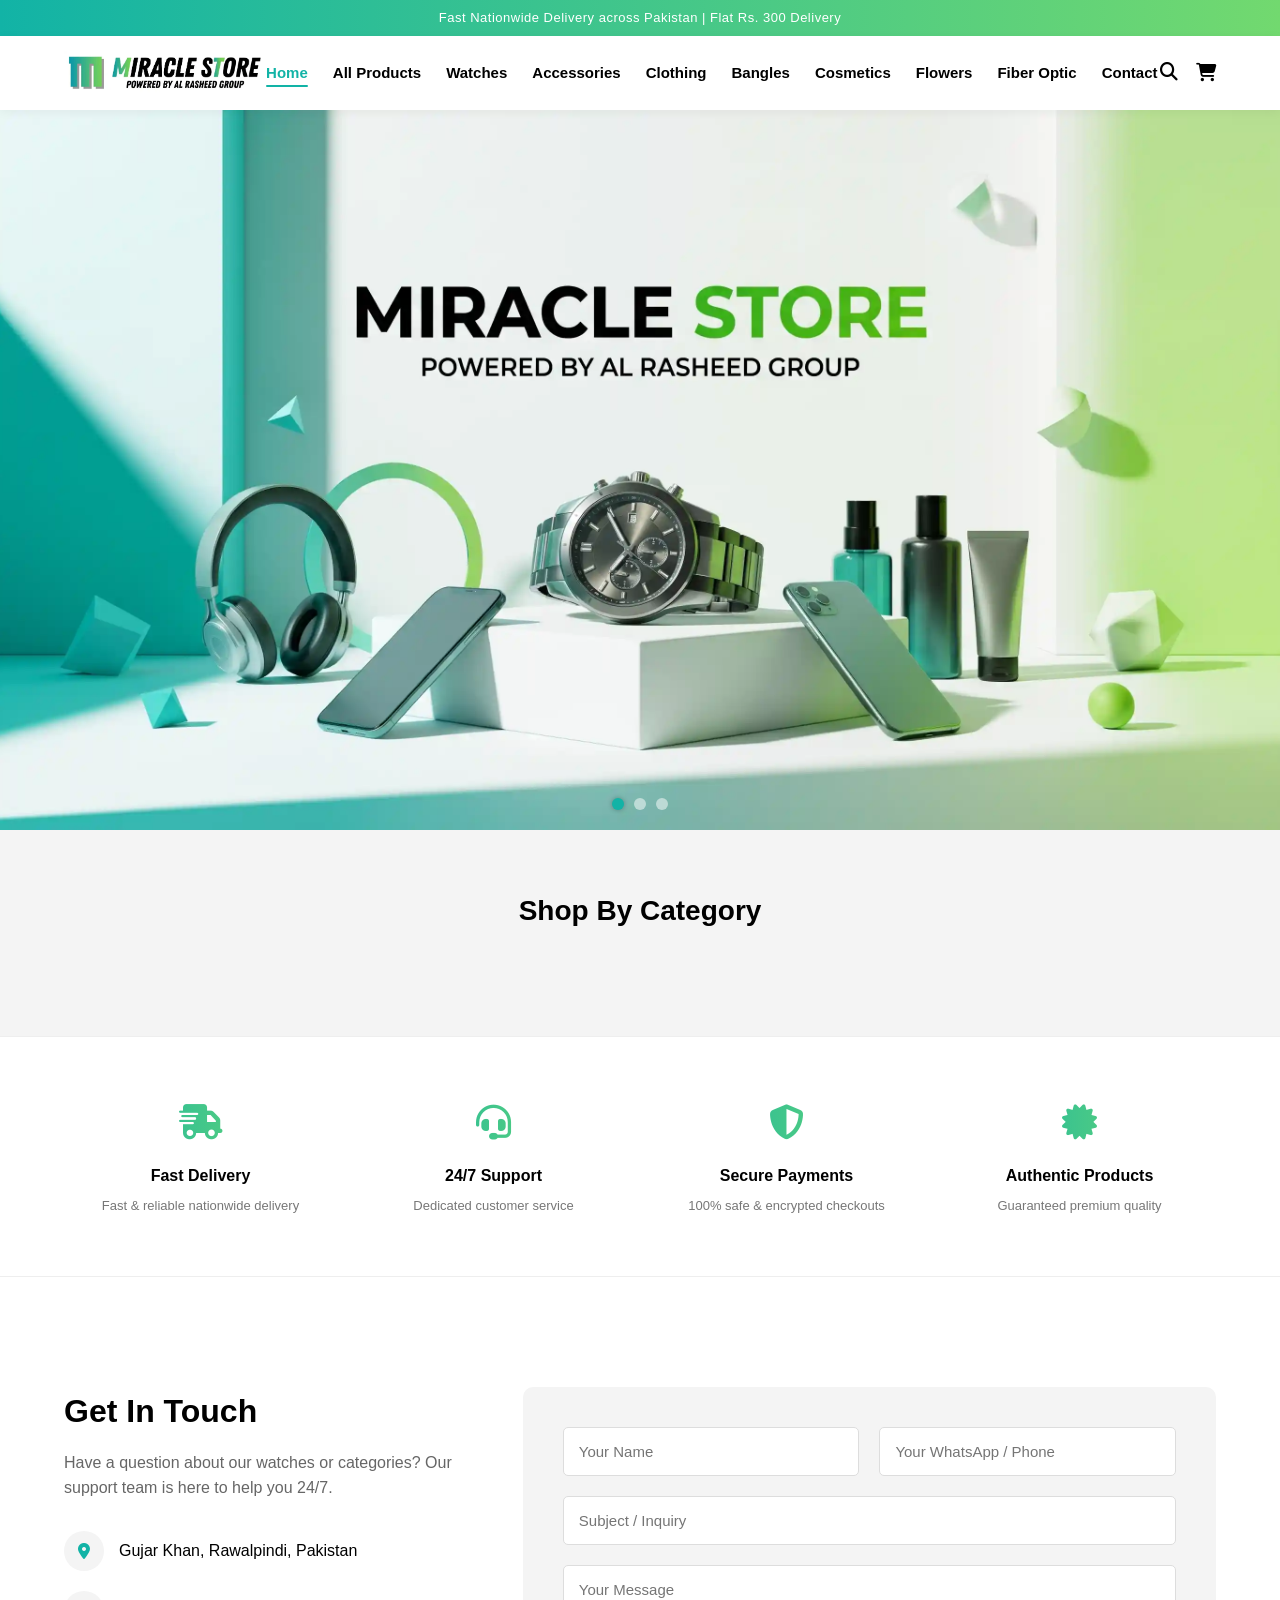
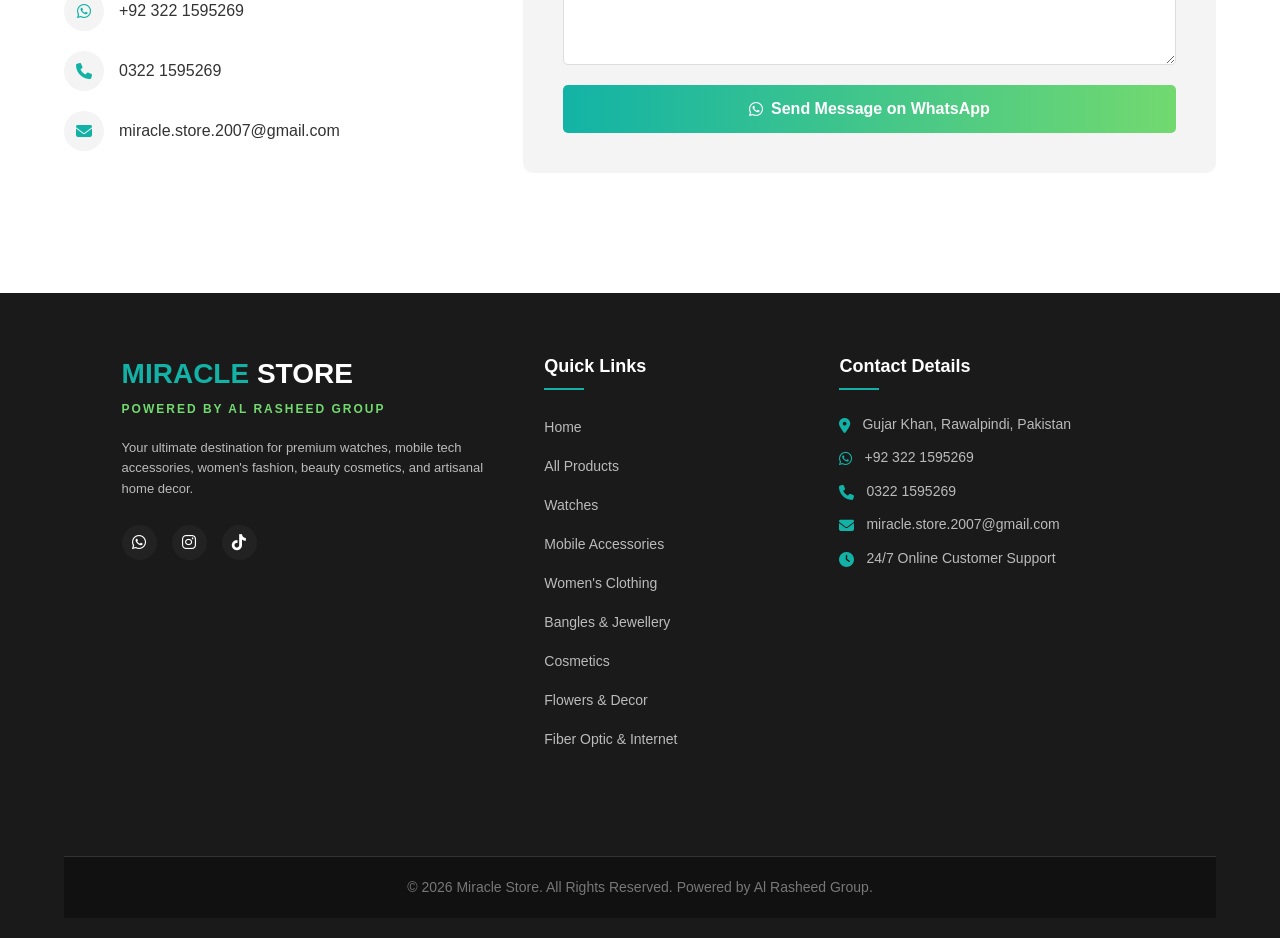
==== commit ff295c61: "Add files via upload" ====
--- a/index.html
+++ b/index.html
@@ -147,17 +147,20 @@
             top: 0;
             left: 0;
             transform: translateX(-105%);
-            width: 280px;
+            width: 290px;
             max-width: 85vw;
             height: 100vh;
+            max-height: 100vh;
             background: var(--white);
             z-index: 1002;
-            padding: 20px;
+            padding: 22px 18px 45px;
             transition: transform 0.35s ease, visibility 0.35s;
             box-shadow: 2px 0 15px rgba(0, 0, 0, 0.1);
             visibility: hidden;
             pointer-events: none;
             overflow-y: auto;
+            -webkit-overflow-scrolling: touch;
+            overscroll-behavior: contain;
         }
 
         .mobile-menu.active {
@@ -382,6 +385,60 @@
                 <li><a href="#contact" onclick="toggleMenu()">Contact Us</a></li>
             </ul>
         </nav>
+
+        <!-- Top Brands in Sliding Menu -->
+        <div class="menu-top-brands-section">
+            <div class="menu-top-brands-main-title">
+                <i class="fa-solid fa-award"></i>
+                <span>OUR TOP BRANDS</span>
+            </div>
+
+            <!-- Mobile Accessories Brands -->
+            <div class="menu-brand-group">
+                <h6 class="menu-brand-group-title">
+                    <i class="fa-solid fa-mobile-screen"></i> Mobile Accessories
+                </h6>
+                <div class="menu-brand-logos-row">
+                    <a href="catalog.html?category=accessories" class="menu-brand-logo-item" title="Samsung"
+                        onclick="toggleMenu()">
+                        <img src="media/samsung.webp" alt="Samsung">
+                    </a>
+                    <a href="catalog.html?category=accessories" class="menu-brand-logo-item" title="Apple"
+                        onclick="toggleMenu()">
+                        <img src="media/apple.webp" alt="Apple">
+                    </a>
+                    <a href="catalog.html?category=accessories" class="menu-brand-logo-item" title="Google"
+                        onclick="toggleMenu()">
+                        <img src="media/google.webp" alt="Google">
+                    </a>
+                </div>
+            </div>
+
+            <!-- Fiber Optics & Internet Products Brands -->
+            <div class="menu-brand-group">
+                <h6 class="menu-brand-group-title">
+                    <i class="fa-solid fa-network-wired"></i> Fibre Optics & Internet Products
+                </h6>
+                <div class="menu-brand-logos-row">
+                    <a href="catalog.html?category=fiber" class="menu-brand-logo-item" title="UniCom"
+                        onclick="toggleMenu()">
+                        <img src="media/UniCom.webp" alt="UniCom">
+                    </a>
+                    <a href="catalog.html?category=fiber" class="menu-brand-logo-item" title="Huawei"
+                        onclick="toggleMenu()">
+                        <img src="media/huawei.webp" alt="Huawei">
+                    </a>
+                    <a href="catalog.html?category=fiber" class="menu-brand-logo-item" title="Tenda"
+                        onclick="toggleMenu()">
+                        <img src="media/tenda.webp" alt="Tenda">
+                    </a>
+                    <a href="catalog.html?category=fiber" class="menu-brand-logo-item" title="China Mobile"
+                        onclick="toggleMenu()">
+                        <img src="media/china_mobile.webp" alt="China Mobile">
+                    </a>
+                </div>
+            </div>
+        </div>
     </div>
 
     <!-- HERO SECTION (16:9 Slider) -->
@@ -538,7 +595,8 @@
                 </div>
                 <div class="category-item dyn-circle-hidden" data-category="fiber"
                     onclick="window.location.href='catalog.html?category=fiber'">
-                    <div class="cat-circle"><img src="media/about_7.webp" fetchpriority="high" alt="Fiber Optic & Internet">
+                    <div class="cat-circle"><img src="media/about_7.webp" fetchpriority="high"
+                            alt="Fiber Optic & Internet">
                     </div>
                     <span>Fiber Optic</span>
                 </div>
@@ -580,7 +638,8 @@
                 </div>
                 <div class="category-item dyn-circle-hidden" data-category="fiber"
                     onclick="window.location.href='catalog.html?category=fiber'">
-                    <div class="cat-circle"><img src="media/about_7.webp" fetchpriority="high" alt="Fiber Optic & Internet">
+                    <div class="cat-circle"><img src="media/about_7.webp" fetchpriority="high"
+                            alt="Fiber Optic & Internet">
                     </div>
                     <span>Fiber Optic</span>
                 </div>
@@ -854,7 +913,8 @@
     <section class="category-section" id="fiber-section" data-category="fiber">
         <div class="category-header">
             <h2 class="section-title">Fiber Optic & Internet Solutions</h2>
-            <p class="section-subtitle">High-speed FTTH optical equipment, fiber drop cables, patch cords, fast connectors, and high-performance routers.</p>
+            <p class="section-subtitle">High-speed FTTH optical equipment, fiber drop cables, patch cords, fast
+                connectors, and high-performance routers.</p>
         </div>
         <div class="product-grid" id="fiber-grid">
             <!-- Dynamic products loaded from Google Sheet -->
@@ -877,9 +937,13 @@
             <div class="promo-content">
                 <span>Ultra-Fast Gigabit Connectivity</span>
                 <h2>Enterprise-Grade Fiber Optic & Internet Gear</h2>
-                <p>Equip your home or enterprise with cutting-edge optical networking gear. From low-loss single-mode and multi-mode fiber drop cables and fast-splicing connectors to high-performance dual-band routers and GPON ONUs by top brands like UniCom, Huawei, and Tenda, Miracle Store ensures seamless streaming, low ping, and rock-solid network stability.</p>
+                <p>Equip your home or enterprise with cutting-edge optical networking gear. From low-loss single-mode
+                    and multi-mode fiber drop cables and fast-splicing connectors to high-performance dual-band routers
+                    and GPON ONUs by top brands like UniCom, Huawei, and Tenda, Miracle Store ensures seamless
+                    streaming, low ping, and rock-solid network stability.</p>
                 <button class="shop-now-btn"
-                    onclick="document.getElementById('fiber-section').scrollIntoView({behavior: 'smooth'})">Explore Fiber Gear</button>
+                    onclick="document.getElementById('fiber-section').scrollIntoView({behavior: 'smooth'})">Explore
+                    Fiber Gear</button>
             </div>
         </div>
     </section>
--- a/shared.css
+++ b/shared.css
@@ -203,18 +203,21 @@
     position: fixed;
     top: 0;
     left: 0;
-    width: 280px;
+    width: 290px;
     max-width: 85vw;
     height: 100vh;
+    max-height: 100vh;
     background: var(--white);
     z-index: 1002;
-    padding: 24px 20px;
+    padding: 24px 20px 45px;
     transform: translateX(-105%);
     visibility: hidden;
     pointer-events: none;
     transition: transform 0.35s ease, visibility 0.35s;
     box-shadow: 2px 0 15px rgba(0, 0, 0, 0.1);
     overflow-y: auto;
+    -webkit-overflow-scrolling: touch;
+    overscroll-behavior: contain;
 }
 
 .mobile-menu.active {
@@ -1579,4 +1582,91 @@
     }
 }
 
-
+/* =========================================================
+   SLIDING MENU TOP BRANDS SECTION (OUR TOP BRANDS)
+   ========================================================= */
+.menu-top-brands-section {
+    margin-top: 25px;
+    padding-top: 20px;
+    border-top: 1px dashed var(--border-color);
+    padding-bottom: 20px;
+}
+
+.menu-top-brands-main-title {
+    display: flex;
+    align-items: center;
+    gap: 8px;
+    font-size: 13.5px;
+    font-weight: 800;
+    color: var(--black);
+    text-transform: uppercase;
+    letter-spacing: 0.8px;
+    margin-bottom: 16px;
+}
+
+.menu-top-brands-main-title i {
+    color: var(--primary-teal);
+    font-size: 15px;
+}
+
+.menu-brand-group {
+    margin-bottom: 16px;
+}
+
+.menu-brand-group:last-child {
+    margin-bottom: 0;
+}
+
+.menu-brand-group-title {
+    font-size: 11.5px;
+    font-weight: 700;
+    color: #0f766e;
+    margin-bottom: 9px;
+    display: flex;
+    align-items: center;
+    gap: 6px;
+    text-transform: uppercase;
+    letter-spacing: 0.4px;
+}
+
+.menu-brand-group-title i {
+    font-size: 12px;
+    color: var(--primary-teal);
+}
+
+.menu-brand-logos-row {
+    display: grid;
+    grid-template-columns: repeat(2, 1fr);
+    gap: 8px;
+}
+
+.menu-brand-logo-item {
+    background: #ffffff;
+    border: 1.5px solid #e2e8f0;
+    border-radius: 8px;
+    padding: 7px 10px;
+    display: flex;
+    align-items: center;
+    justify-content: center;
+    text-decoration: none;
+    transition: all 0.2s ease;
+    min-height: 42px;
+    box-shadow: 0 1px 3px rgba(0, 0, 0, 0.04);
+}
+
+.menu-brand-logo-item:hover {
+    border-color: var(--primary-teal);
+    background: #f0fdfa;
+    transform: translateY(-2px);
+    box-shadow: 0 3px 8px rgba(18, 179, 166, 0.15);
+}
+
+.menu-brand-logo-item img {
+    max-height: 22px;
+    max-width: 85px;
+    width: auto;
+    object-fit: contain;
+    display: block;
+}
+
+
